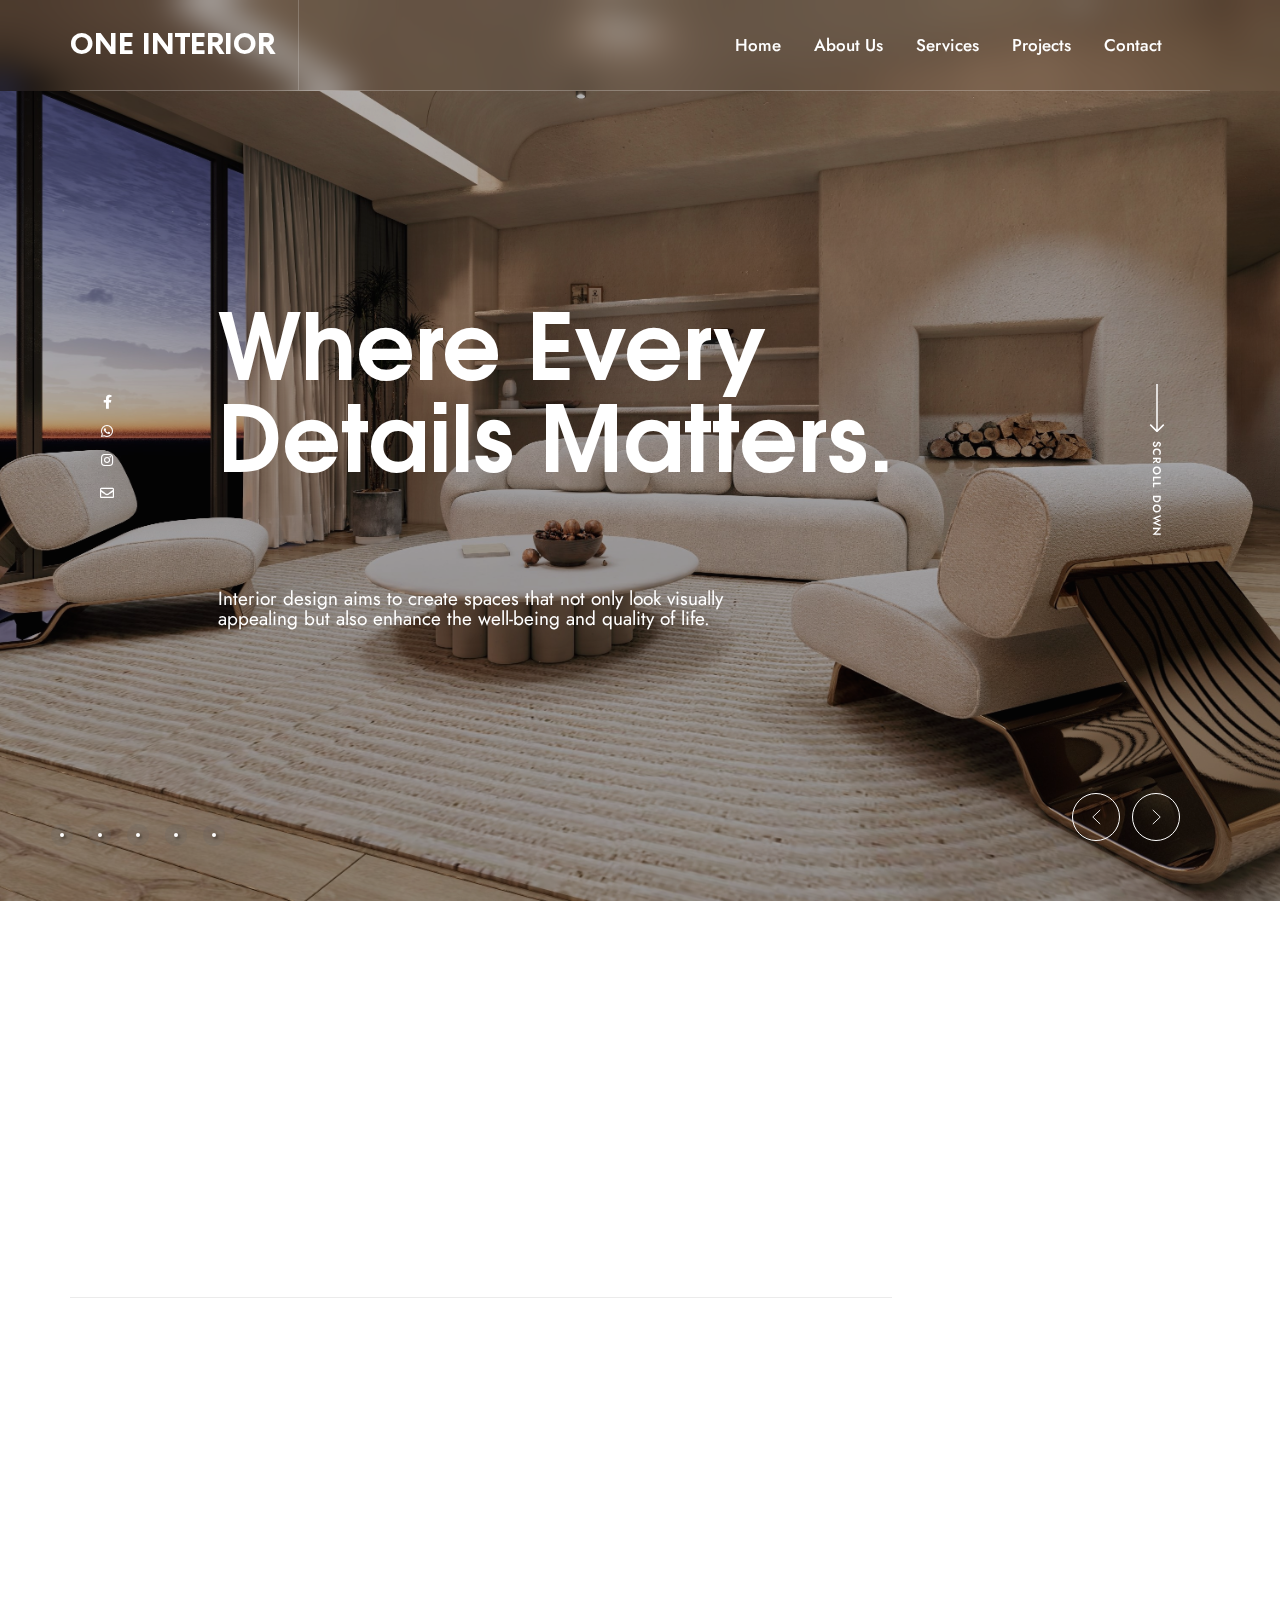
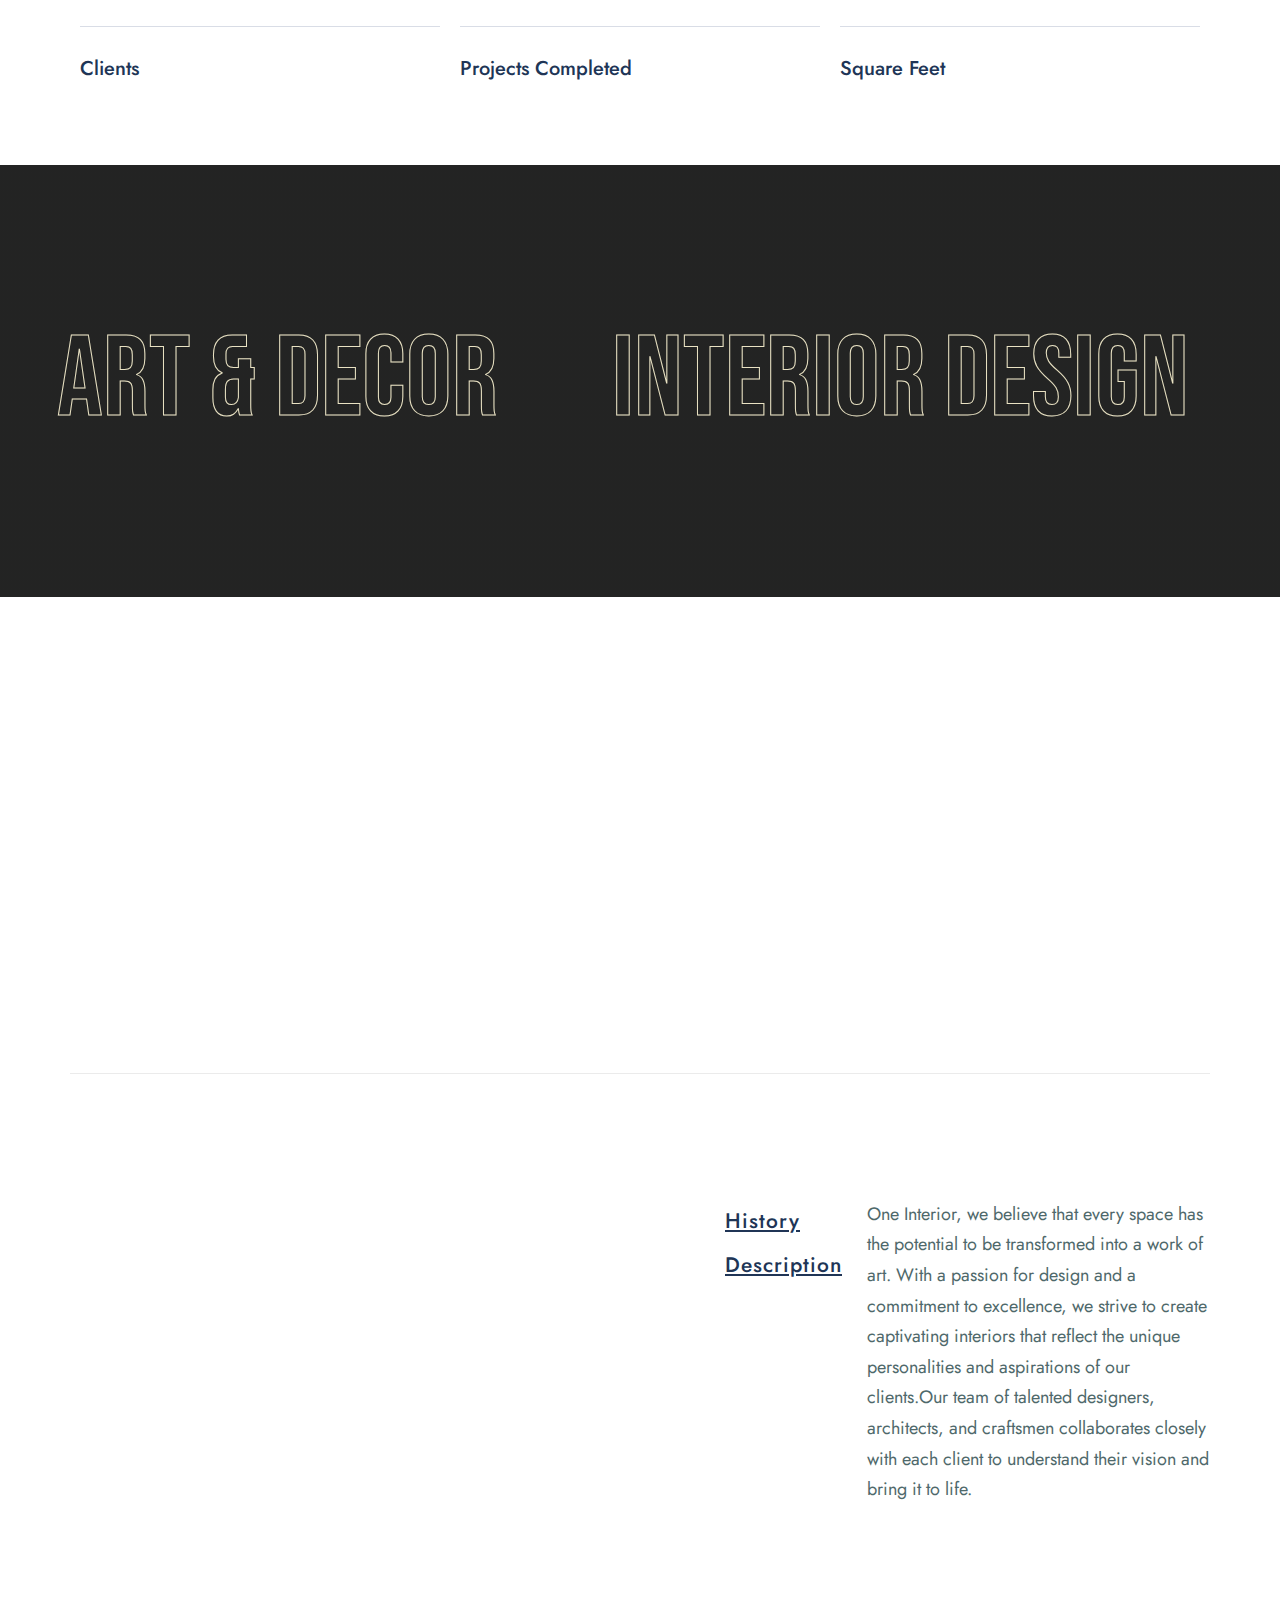
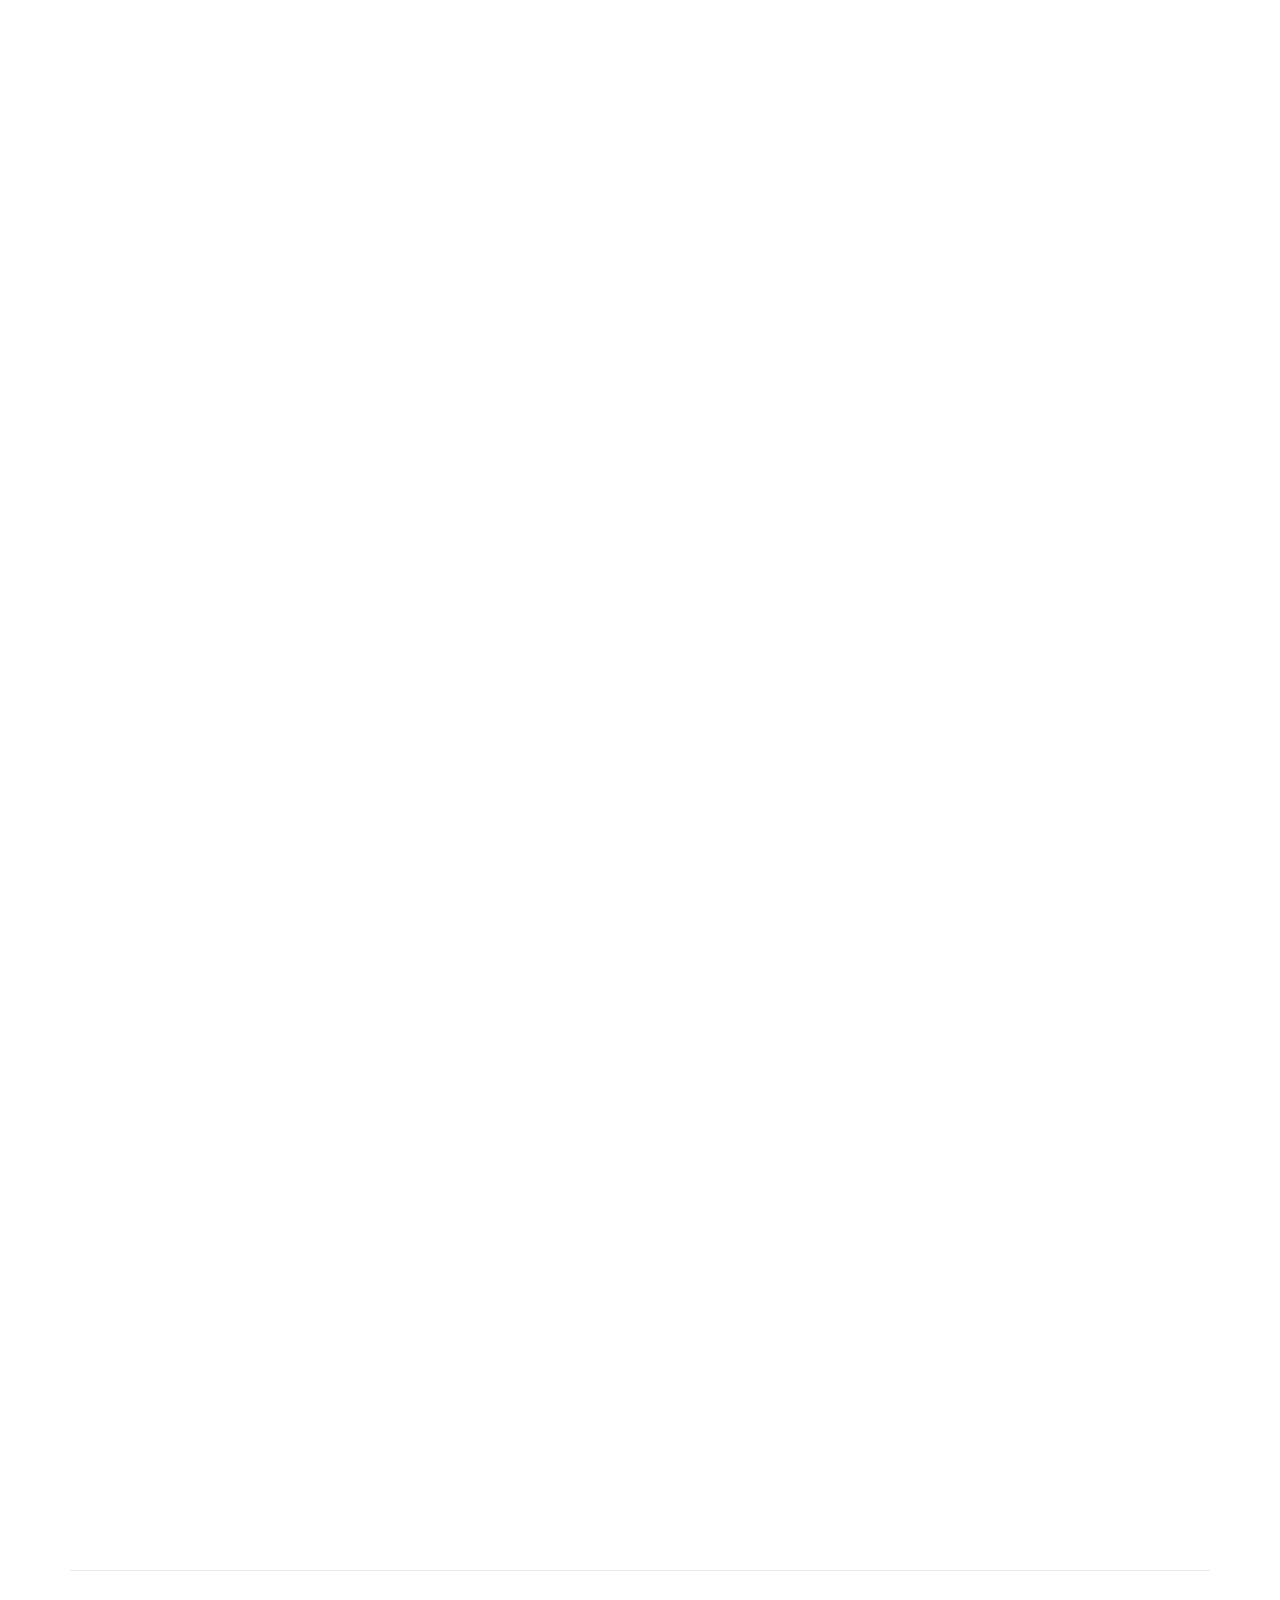
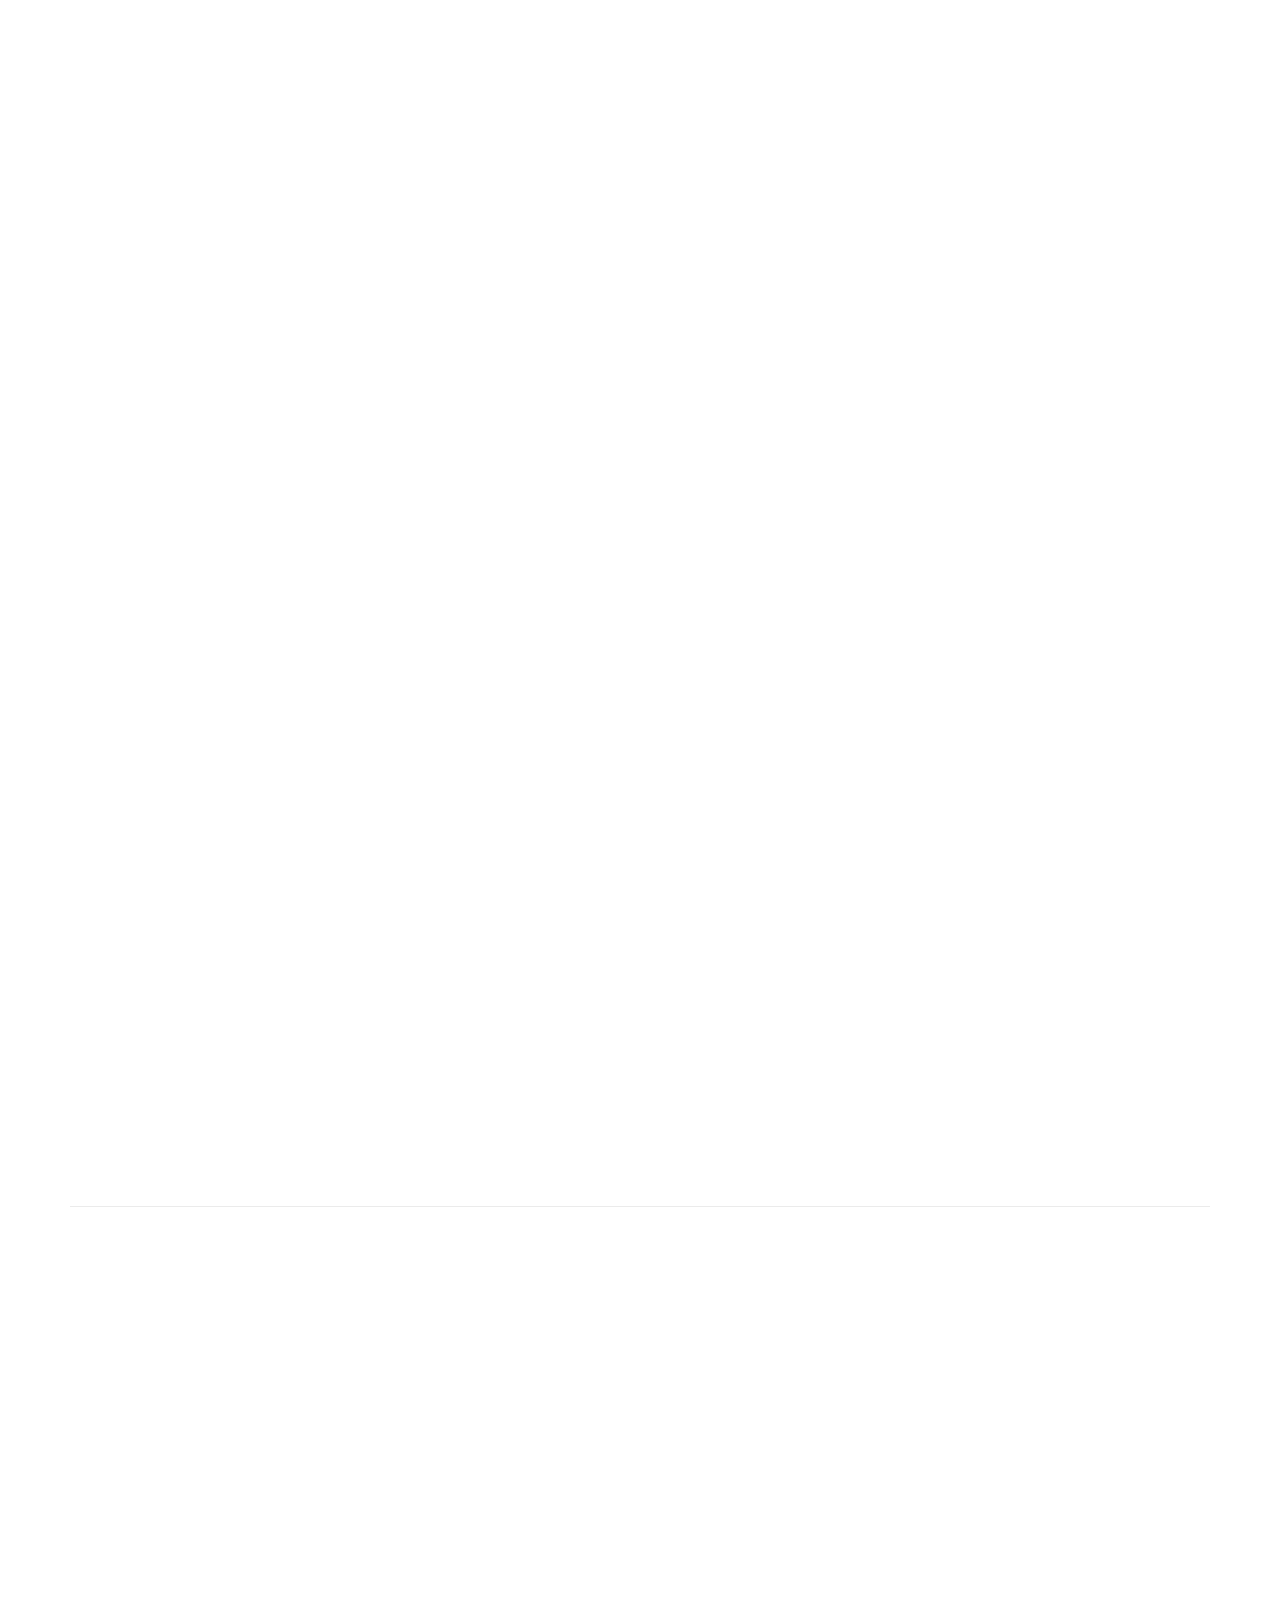
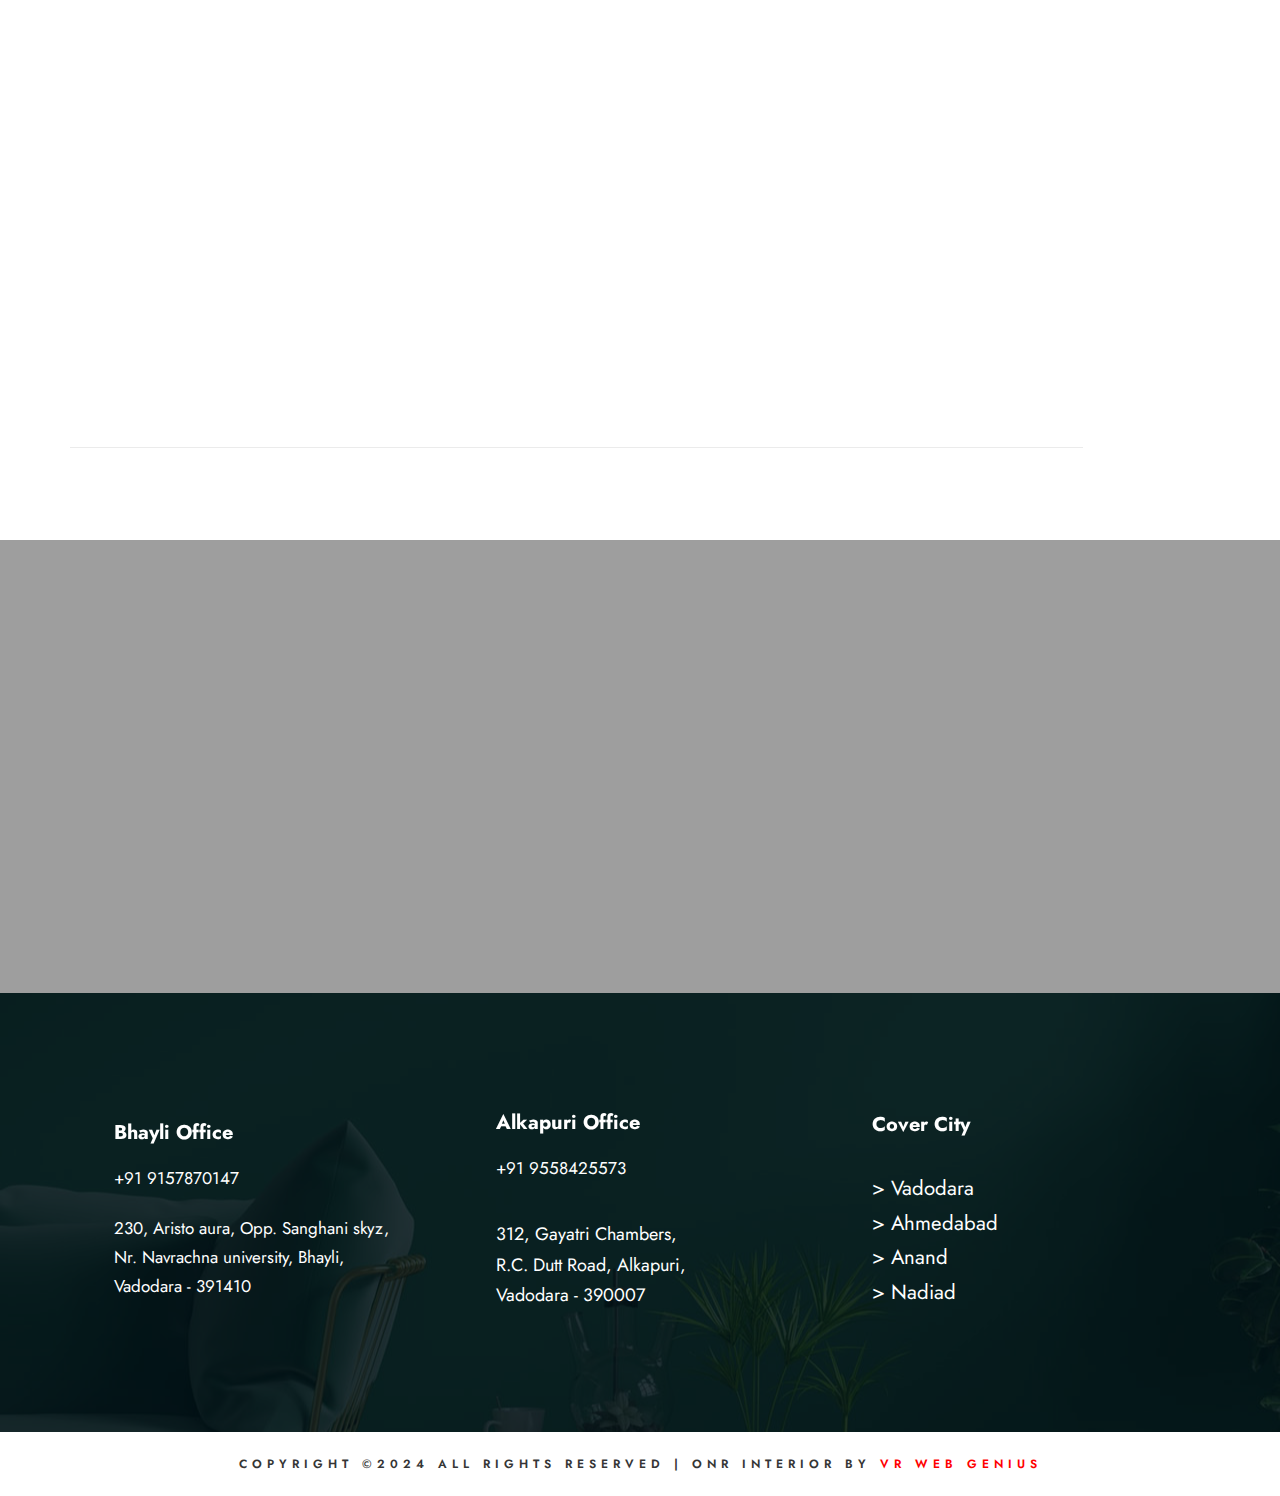
==== index.html @ 6ca8bf60 "add new file" ====
<!doctype html>
<html lang="en-US"
	class="no-featured-area is-header-small is-body-full-width is-single-post-title-default is-post-title-align-center is-post-media-fixed is-blog-text-align-left is-meta-with-icons is-header-light is-header-full-width is-header-parallax-no is-menu-sticky is-menu-smart-sticky is-menu-fixed-width is-menu-align-right is-menu-light is-submenu-light is-submenu-align-left is-menu-none-uppercase is-featured-area-fixed is-slider-buttons-center-margin is-slider-buttons-rounded is-slider-buttons-dark is-slider-title-default is-slider-parallax is-slider-title-none-uppercase is-slider-more-link-show is-slider-more-link-button-style is-slider-text-align-center is-slider-v-align-center is-slider-h-align-center is-link-box-title-default is-link-box-title-transform-none is-link-box-text-align-center is-link-box-v-align-center is-link-box-parallax is-intro-align-center is-intro-text-dark is-intro-parallax-no is-more-link-border-bottom-light is-about-author-minimal is-related-posts-parallax is-related-posts-overflow is-share-links-boxed is-tagcloud-minimal is-nav-single-rounded is-nav-single-no-animated is-comments-minimal is-comments-image-rounded is-comment-form-boxed is-comment-form-border is-sidebar-right is-sidebar-sticky is-sidebar-align-left is-widget-title-align-left is-widget-bottomline is-trending-posts-default is-footer-subscribe-light is-footer-widgets-align-left is-footer-full-width is-meta-uppercase is-site-title-uppercase is-top-bar-uppercase is-sub-menu-ani-fade-in-left is-menu-hover-solid is-menu-hover-overflow is-menu-hover-cut-left is-copyright-uppercase is-header-sticky-shadow-soft is-header-inline-borders is-header-inline-borders-light is-header-border-fixed is-header-bg-blur-more is-header-float is-header-transparent"
	data-title-ratio="0.5" data-link-box-title-ratio="0.5" data-generic-button-style="" data-header-bg-shape="">

<!-- Mirrored from themes.pixelwars.org/renovatio/demo-01/home-02/ by HTTrack Website Copier/3.x [XR&CO'2014], Fri, 26 Apr 2024 11:08:24 GMT -->
<!-- Added by HTTrack -->
<meta http-equiv="content-type" content="text/html;charset=UTF-8" /><!-- /Added by HTTrack -->

<head>
	<meta charset="UTF-8">
	<meta name="viewport" content="width=device-width, initial-scale=1">
	<link rel="profile" href="http://gmpg.org/xfn/11">
	<title>ONE INTERIOR</title>
	<meta name='robots' content='max-image-preview:large' />
	<link rel='dns-prefetch' href='http://fonts.googleapis.com/' />
	<link rel="alternate" type="application/rss+xml" title="Renovatio &raquo; Feed"
		href="https://themes.pixelwars.org/renovatio/demo-01/feed/" />
	<link rel="alternate" type="application/rss+xml" title="Renovatio &raquo; Comments Feed"
		href="https://themes.pixelwars.org/renovatio/demo-01/comments/feed/" />
	<script type="text/javascript">
		window._wpemojiSettings = { "baseUrl": "https:\/\/s.w.org\/images\/core\/emoji\/14.0.0\/72x72\/", "ext": ".png", "svgUrl": "https:\/\/s.w.org\/images\/core\/emoji\/14.0.0\/svg\/", "svgExt": ".svg", "source": { "concatemoji": "https:\/\/themes.pixelwars.org\/renovatio\/demo-01\/wp-includes\/js\/wp-emoji-release.min.js?ver=6.2.5" } };
		/*! This file is auto-generated */
		!function (e, a, t) { var n, r, o, i = a.createElement("canvas"), p = i.getContext && i.getContext("2d"); function s(e, t) { p.clearRect(0, 0, i.width, i.height), p.fillText(e, 0, 0); e = i.toDataURL(); return p.clearRect(0, 0, i.width, i.height), p.fillText(t, 0, 0), e === i.toDataURL() } function c(e) { var t = a.createElement("script"); t.src = e, t.defer = t.type = "text/javascript", a.getElementsByTagName("head")[0].appendChild(t) } for (o = Array("flag", "emoji"), t.supports = { everything: !0, everythingExceptFlag: !0 }, r = 0; r < o.length; r++)t.supports[o[r]] = function (e) { if (p && p.fillText) switch (p.textBaseline = "top", p.font = "600 32px Arial", e) { case "flag": return s("\ud83c\udff3\ufe0f\u200d\u26a7\ufe0f", "\ud83c\udff3\ufe0f\u200b\u26a7\ufe0f") ? !1 : !s("\ud83c\uddfa\ud83c\uddf3", "\ud83c\uddfa\u200b\ud83c\uddf3") && !s("\ud83c\udff4\udb40\udc67\udb40\udc62\udb40\udc65\udb40\udc6e\udb40\udc67\udb40\udc7f", "\ud83c\udff4\u200b\udb40\udc67\u200b\udb40\udc62\u200b\udb40\udc65\u200b\udb40\udc6e\u200b\udb40\udc67\u200b\udb40\udc7f"); case "emoji": return !s("\ud83e\udef1\ud83c\udffb\u200d\ud83e\udef2\ud83c\udfff", "\ud83e\udef1\ud83c\udffb\u200b\ud83e\udef2\ud83c\udfff") }return !1 }(o[r]), t.supports.everything = t.supports.everything && t.supports[o[r]], "flag" !== o[r] && (t.supports.everythingExceptFlag = t.supports.everythingExceptFlag && t.supports[o[r]]); t.supports.everythingExceptFlag = t.supports.everythingExceptFlag && !t.supports.flag, t.DOMReady = !1, t.readyCallback = function () { t.DOMReady = !0 }, t.supports.everything || (n = function () { t.readyCallback() }, a.addEventListener ? (a.addEventListener("DOMContentLoaded", n, !1), e.addEventListener("load", n, !1)) : (e.attachEvent("onload", n), a.attachEvent("onreadystatechange", function () { "complete" === a.readyState && t.readyCallback() })), (e = t.source || {}).concatemoji ? c(e.concatemoji) : e.wpemoji && e.twemoji && (c(e.twemoji), c(e.wpemoji))) }(window, document, window._wpemojiSettings);
	</script>
	<style type="text/css">
		img.wp-smiley,
		img.emoji {
			display: inline !important;
			border: none !important;
			box-shadow: none !important;
			height: 1em !important;
			width: 1em !important;
			margin: 0 0.07em !important;
			vertical-align: -0.1em !important;
			background: none !important;
			padding: 0 !important;
		}
	</style>
	<link rel='stylesheet' id='bdt-uikit-css'
		href='./wp-content/plugins/bdthemes-prime-slider-lite/assets/css/bdt-uikite7ad.css?ver=3.17.0' type='text/css'
		media='all' />
	<link rel='stylesheet' id='prime-slider-site-css'
		href='./wp-content/plugins/bdthemes-prime-slider-lite/assets/css/prime-slider-site3dab.css?ver=3.11.9'
		type='text/css' media='all' />
	<link rel='stylesheet' id='classic-theme-styles-css' href='./wp-includes/css/classic-themes.min3a9e.css?ver=6.2.5'
		type='text/css' media='all' />
	<style id='global-styles-inline-css' type='text/css'>
		body {
			--wp--preset--color--black: #000000;
			--wp--preset--color--cyan-bluish-gray: #abb8c3;
			--wp--preset--color--white: #ffffff;
			--wp--preset--color--pale-pink: #f78da7;
			--wp--preset--color--vivid-red: #cf2e2e;
			--wp--preset--color--luminous-vivid-orange: #ff6900;
			--wp--preset--color--luminous-vivid-amber: #fcb900;
			--wp--preset--color--light-green-cyan: #7bdcb5;
			--wp--preset--color--vivid-green-cyan: #00d084;
			--wp--preset--color--pale-cyan-blue: #8ed1fc;
			--wp--preset--color--vivid-cyan-blue: #0693e3;
			--wp--preset--color--vivid-purple: #9b51e0;
			--wp--preset--gradient--vivid-cyan-blue-to-vivid-purple: linear-gradient(135deg, rgba(6, 147, 227, 1) 0%, rgb(155, 81, 224) 100%);
			--wp--preset--gradient--light-green-cyan-to-vivid-green-cyan: linear-gradient(135deg, rgb(122, 220, 180) 0%, rgb(0, 208, 130) 100%);
			--wp--preset--gradient--luminous-vivid-amber-to-luminous-vivid-orange: linear-gradient(135deg, rgba(252, 185, 0, 1) 0%, rgba(255, 105, 0, 1) 100%);
			--wp--preset--gradient--luminous-vivid-orange-to-vivid-red: linear-gradient(135deg, rgba(255, 105, 0, 1) 0%, rgb(207, 46, 46) 100%);
			--wp--preset--gradient--very-light-gray-to-cyan-bluish-gray: linear-gradient(135deg, rgb(238, 238, 238) 0%, rgb(169, 184, 195) 100%);
			--wp--preset--gradient--cool-to-warm-spectrum: linear-gradient(135deg, rgb(74, 234, 220) 0%, rgb(151, 120, 209) 20%, rgb(207, 42, 186) 40%, rgb(238, 44, 130) 60%, rgb(251, 105, 98) 80%, rgb(254, 248, 76) 100%);
			--wp--preset--gradient--blush-light-purple: linear-gradient(135deg, rgb(255, 206, 236) 0%, rgb(152, 150, 240) 100%);
			--wp--preset--gradient--blush-bordeaux: linear-gradient(135deg, rgb(254, 205, 165) 0%, rgb(254, 45, 45) 50%, rgb(107, 0, 62) 100%);
			--wp--preset--gradient--luminous-dusk: linear-gradient(135deg, rgb(255, 203, 112) 0%, rgb(199, 81, 192) 50%, rgb(65, 88, 208) 100%);
			--wp--preset--gradient--pale-ocean: linear-gradient(135deg, rgb(255, 245, 203) 0%, rgb(182, 227, 212) 50%, rgb(51, 167, 181) 100%);
			--wp--preset--gradient--electric-grass: linear-gradient(135deg, rgb(202, 248, 128) 0%, rgb(113, 206, 126) 100%);
			--wp--preset--gradient--midnight: linear-gradient(135deg, rgb(2, 3, 129) 0%, rgb(40, 116, 252) 100%);
			--wp--preset--duotone--dark-grayscale: url('#wp-duotone-dark-grayscale');
			--wp--preset--duotone--grayscale: url('#wp-duotone-grayscale');
			--wp--preset--duotone--purple-yellow: url('#wp-duotone-purple-yellow');
			--wp--preset--duotone--blue-red: url('#wp-duotone-blue-red');
			--wp--preset--duotone--midnight: url('#wp-duotone-midnight');
			--wp--preset--duotone--magenta-yellow: url('#wp-duotone-magenta-yellow');
			--wp--preset--duotone--purple-green: url('#wp-duotone-purple-green');
			--wp--preset--duotone--blue-orange: url('#wp-duotone-blue-orange');
			--wp--preset--font-size--small: 13px;
			--wp--preset--font-size--medium: 20px;
			--wp--preset--font-size--large: 36px;
			--wp--preset--font-size--x-large: 42px;
			--wp--preset--spacing--20: 0.44rem;
			--wp--preset--spacing--30: 0.67rem;
			--wp--preset--spacing--40: 1rem;
			--wp--preset--spacing--50: 1.5rem;
			--wp--preset--spacing--60: 2.25rem;
			--wp--preset--spacing--70: 3.38rem;
			--wp--preset--spacing--80: 5.06rem;
			--wp--preset--shadow--natural: 6px 6px 9px rgba(0, 0, 0, 0.2);
			--wp--preset--shadow--deep: 12px 12px 50px rgba(0, 0, 0, 0.4);
			--wp--preset--shadow--sharp: 6px 6px 0px rgba(0, 0, 0, 0.2);
			--wp--preset--shadow--outlined: 6px 6px 0px -3px rgba(255, 255, 255, 1), 6px 6px rgba(0, 0, 0, 1);
			--wp--preset--shadow--crisp: 6px 6px 0px rgba(0, 0, 0, 1);
		}

		:where(.is-layout-flex) {
			gap: 0.5em;
		}

		body .is-layout-flow>.alignleft {
			float: left;
			margin-inline-start: 0;
			margin-inline-end: 2em;
		}

		body .is-layout-flow>.alignright {
			float: right;
			margin-inline-start: 2em;
			margin-inline-end: 0;
		}

		body .is-layout-flow>.aligncenter {
			margin-left: auto !important;
			margin-right: auto !important;
		}

		body .is-layout-constrained>.alignleft {
			float: left;
			margin-inline-start: 0;
			margin-inline-end: 2em;
		}

		body .is-layout-constrained>.alignright {
			float: right;
			margin-inline-start: 2em;
			margin-inline-end: 0;
		}

		body .is-layout-constrained>.aligncenter {
			margin-left: auto !important;
			margin-right: auto !important;
		}

		body .is-layout-constrained> :where(:not(.alignleft):not(.alignright):not(.alignfull)) {
			max-width: var(--wp--style--global--content-size);
			margin-left: auto !important;
			margin-right: auto !important;
		}

		body .is-layout-constrained>.alignwide {
			max-width: var(--wp--style--global--wide-size);
		}

		body .is-layout-flex {
			display: flex;
		}

		body .is-layout-flex {
			flex-wrap: wrap;
			align-items: center;
		}

		body .is-layout-flex>* {
			margin: 0;
		}

		:where(.wp-block-columns.is-layout-flex) {
			gap: 2em;
		}

		.has-black-color {
			color: var(--wp--preset--color--black) !important;
		}

		.has-cyan-bluish-gray-color {
			color: var(--wp--preset--color--cyan-bluish-gray) !important;
		}

		.has-white-color {
			color: var(--wp--preset--color--white) !important;
		}

		.has-pale-pink-color {
			color: var(--wp--preset--color--pale-pink) !important;
		}

		.has-vivid-red-color {
			color: var(--wp--preset--color--vivid-red) !important;
		}

		.has-luminous-vivid-orange-color {
			color: var(--wp--preset--color--luminous-vivid-orange) !important;
		}

		.has-luminous-vivid-amber-color {
			color: var(--wp--preset--color--luminous-vivid-amber) !important;
		}

		.has-light-green-cyan-color {
			color: var(--wp--preset--color--light-green-cyan) !important;
		}

		.has-vivid-green-cyan-color {
			color: var(--wp--preset--color--vivid-green-cyan) !important;
		}

		.has-pale-cyan-blue-color {
			color: var(--wp--preset--color--pale-cyan-blue) !important;
		}

		.has-vivid-cyan-blue-color {
			color: var(--wp--preset--color--vivid-cyan-blue) !important;
		}

		.has-vivid-purple-color {
			color: var(--wp--preset--color--vivid-purple) !important;
		}

		.has-black-background-color {
			background-color: var(--wp--preset--color--black) !important;
		}

		.has-cyan-bluish-gray-background-color {
			background-color: var(--wp--preset--color--cyan-bluish-gray) !important;
		}

		.has-white-background-color {
			background-color: var(--wp--preset--color--white) !important;
		}

		.has-pale-pink-background-color {
			background-color: var(--wp--preset--color--pale-pink) !important;
		}

		.has-vivid-red-background-color {
			background-color: var(--wp--preset--color--vivid-red) !important;
		}

		.has-luminous-vivid-orange-background-color {
			background-color: var(--wp--preset--color--luminous-vivid-orange) !important;
		}

		.has-luminous-vivid-amber-background-color {
			background-color: var(--wp--preset--color--luminous-vivid-amber) !important;
		}

		.has-light-green-cyan-background-color {
			background-color: var(--wp--preset--color--light-green-cyan) !important;
		}

		.has-vivid-green-cyan-background-color {
			background-color: var(--wp--preset--color--vivid-green-cyan) !important;
		}

		.has-pale-cyan-blue-background-color {
			background-color: var(--wp--preset--color--pale-cyan-blue) !important;
		}

		.has-vivid-cyan-blue-background-color {
			background-color: var(--wp--preset--color--vivid-cyan-blue) !important;
		}

		.has-vivid-purple-background-color {
			background-color: var(--wp--preset--color--vivid-purple) !important;
		}

		.has-black-border-color {
			border-color: var(--wp--preset--color--black) !important;
		}

		.has-cyan-bluish-gray-border-color {
			border-color: var(--wp--preset--color--cyan-bluish-gray) !important;
		}

		.has-white-border-color {
			border-color: var(--wp--preset--color--white) !important;
		}

		.has-pale-pink-border-color {
			border-color: var(--wp--preset--color--pale-pink) !important;
		}

		.has-vivid-red-border-color {
			border-color: var(--wp--preset--color--vivid-red) !important;
		}

		.has-luminous-vivid-orange-border-color {
			border-color: var(--wp--preset--color--luminous-vivid-orange) !important;
		}

		.has-luminous-vivid-amber-border-color {
			border-color: var(--wp--preset--color--luminous-vivid-amber) !important;
		}

		.has-light-green-cyan-border-color {
			border-color: var(--wp--preset--color--light-green-cyan) !important;
		}

		.has-vivid-green-cyan-border-color {
			border-color: var(--wp--preset--color--vivid-green-cyan) !important;
		}

		.has-pale-cyan-blue-border-color {
			border-color: var(--wp--preset--color--pale-cyan-blue) !important;
		}

		.has-vivid-cyan-blue-border-color {
			border-color: var(--wp--preset--color--vivid-cyan-blue) !important;
		}

		.has-vivid-purple-border-color {
			border-color: var(--wp--preset--color--vivid-purple) !important;
		}

		.has-vivid-cyan-blue-to-vivid-purple-gradient-background {
			background: var(--wp--preset--gradient--vivid-cyan-blue-to-vivid-purple) !important;
		}

		.has-light-green-cyan-to-vivid-green-cyan-gradient-background {
			background: var(--wp--preset--gradient--light-green-cyan-to-vivid-green-cyan) !important;
		}

		.has-luminous-vivid-amber-to-luminous-vivid-orange-gradient-background {
			background: var(--wp--preset--gradient--luminous-vivid-amber-to-luminous-vivid-orange) !important;
		}

		.has-luminous-vivid-orange-to-vivid-red-gradient-background {
			background: var(--wp--preset--gradient--luminous-vivid-orange-to-vivid-red) !important;
		}

		.has-very-light-gray-to-cyan-bluish-gray-gradient-background {
			background: var(--wp--preset--gradient--very-light-gray-to-cyan-bluish-gray) !important;
		}

		.has-cool-to-warm-spectrum-gradient-background {
			background: var(--wp--preset--gradient--cool-to-warm-spectrum) !important;
		}

		.has-blush-light-purple-gradient-background {
			background: var(--wp--preset--gradient--blush-light-purple) !important;
		}

		.has-blush-bordeaux-gradient-background {
			background: var(--wp--preset--gradient--blush-bordeaux) !important;
		}

		.has-luminous-dusk-gradient-background {
			background: var(--wp--preset--gradient--luminous-dusk) !important;
		}

		.has-pale-ocean-gradient-background {
			background: var(--wp--preset--gradient--pale-ocean) !important;
		}

		.has-electric-grass-gradient-background {
			background: var(--wp--preset--gradient--electric-grass) !important;
		}

		.has-midnight-gradient-background {
			background: var(--wp--preset--gradient--midnight) !important;
		}

		.has-small-font-size {
			font-size: var(--wp--preset--font-size--small) !important;
		}

		.has-medium-font-size {
			font-size: var(--wp--preset--font-size--medium) !important;
		}

		.has-large-font-size {
			font-size: var(--wp--preset--font-size--large) !important;
		}

		.has-x-large-font-size {
			font-size: var(--wp--preset--font-size--x-large) !important;
		}

		.wp-block-navigation a:where(:not(.wp-element-button)) {
			color: inherit;
		}

		:where(.wp-block-columns.is-layout-flex) {
			gap: 2em;
		}

		.wp-block-pullquote {
			font-size: 1.5em;
			line-height: 1.6;
		}
	</style>
	<link rel='stylesheet' id='fontello-css'
		href='./wp-content/plugins/pixelwars-core/themes/global/css/fonts/fontello/css/fontello.css' type='text/css'
		media='all' />
	<link rel='stylesheet' id='pixelwars-core-shortcodes-css'
		href='./wp-content/plugins/pixelwars-core/themes/global/css/shortcodes.css' type='text/css' media='all' />
	<link rel='stylesheet' id='qi-addons-for-elementor-grid-style-css'
		href='./wp-content/plugins/qi-addons-for-elementor/assets/css/grid.min3a9e.css?ver=6.2.5' type='text/css'
		media='all' />
	<link rel='stylesheet' id='qi-addons-for-elementor-helper-parts-style-css'
		href='./wp-content/plugins/qi-addons-for-elementor/assets/css/helper-parts.min3a9e.css?ver=6.2.5'
		type='text/css' media='all' />
	<link rel='stylesheet' id='qi-addons-for-elementor-style-css'
		href='./wp-content/plugins/qi-addons-for-elementor/assets/css/main.min3a9e.css?ver=6.2.5' type='text/css'
		media='all' />
	<link rel='stylesheet' id='renovatio-font-now-css'
		href='./wp-content/themes/renovatio/css/fonts/now/stylesheet3a9e.css?ver=6.2.5' type='text/css' media='all' />
	<link rel='stylesheet' id='renovatio-font-texgyreadventor-css'
		href='./wp-content/themes/renovatio/css/fonts/texgyreadventor/stylesheet3a9e.css?ver=6.2.5' type='text/css'
		media='all' />
	<link rel='stylesheet' id='renovatio-fonts-css'
		href='http://fonts.googleapis.com/css?family=Jost%3A100%2C100i%2C200%2C200i%2C300%2C300i%2C400%2C400i%2C500%2C500i%2C600%2C600i%2C700%2C700i%2C800%2C800i%2C900%2C900i&amp;ver=6.2.5'
		type='text/css' media='all' />
	<link rel='stylesheet' id='normalize-css' href='./wp-content/themes/renovatio/css/normalize3a9e.css?ver=6.2.5'
		type='text/css' media='all' />
	<link rel='stylesheet' id='bootstrap-css' href='./wp-content/themes/renovatio/css/bootstrap3a9e.css?ver=6.2.5'
		type='text/css' media='all' />
	<link rel='stylesheet' id='fluidbox-css' href='./wp-content/themes/renovatio/js/fluidbox/fluidbox3a9e.css?ver=6.2.5'
		type='text/css' media='all' />
	<link rel='stylesheet' id='magnific-popup-css'
		href='./wp-content/themes/renovatio/js/jquery.magnific-popup/magnific-popup3a9e.css?ver=6.2.5' type='text/css'
		media='all' />
	<link rel='stylesheet' id='owl-carousel-css'
		href='./wp-content/themes/renovatio/js/owl-carousel/owl.carousel3a9e.css?ver=6.2.5' type='text/css'
		media='all' />
	<link rel='stylesheet' id='renovatio-main-css' href='./wp-content/themes/renovatio/css/main3a9e.css?ver=6.2.5'
		type='text/css' media='all' />
	<link rel='stylesheet' id='renovatio-768-css' href='./wp-content/themes/renovatio/css/7683a9e.css?ver=6.2.5'
		type='text/css' media='all' />
	<link rel='stylesheet' id='renovatio-992-css' href='./wp-content/themes/renovatio/css/9923a9e.css?ver=6.2.5'
		type='text/css' media='all' />
	<link rel='stylesheet' id='renovatio-style-css' href='./wp-content/themes/renovatio/style3a9e.css?ver=6.2.5'
		type='text/css' media='all' />
	<style id='renovatio-style-inline-css' type='text/css'>
		.site-title {
			font-family: 'Now', sans-serif;
		}

		.nav-menu,
		.entry-meta,
		.owl-nav,
		label,
		.page-links,
		.navigation,
		.entry-title i,
		.site-info,
		.filters {
			font-family: 'Jost';
		}

		.widget-title {
			font-family: 'TeXGyreAdventor', sans-serif;
		}

		h1,
		.entry-title,
		.footer-subscribe h3,
		.widget_categories ul li,
		.widget_recent_entries ul li a,
		.widget_pages ul li,
		.widget_nav_menu ul li,
		.widget_archive ul li,
		.widget_most_recommended_posts ul li a,
		.widget_calendar table caption,
		.tptn_title,
		.nav-single a,
		.widget_recent_comments ul li,
		.widget_product_categories ul li,
		.widget_meta ul li,
		.widget_rss ul a.rsswidget {
			font-family: 'TeXGyreAdventor', sans-serif;
		}

		h2,
		h3,
		h4,
		h5,
		h6,
		blockquote,
		.tab-titles {
			font-family: 'Jost';
		}

		.slider-box .entry-title {
			font-family: 'Now', sans-serif;
		}

		body {
			font-family: 'Jost';
		}

		.link-box .entry-title {
			font-family: 'Now', sans-serif;
		}

		.button,
		button,
		html .elementor-button,
		html .ekit-wid-con .elementskit-btn,
		html .ekit-wid-con .ekit_creative_button,
		.more-link {
			font-family: 'Jost';
		}

		.top-bar {
			font-family: 'Jost';
		}

		@media screen and (min-width: 992px) {
			.site-header .site-title {
				font-size: 28px;
			}
		}

		@media screen and (min-width: 992px) {
			h1 {
				font-size: 94px;
			}
		}

		@media screen and (min-width: 992px) {
			html {
				font-size: 17px;
			}
		}

		@media screen and (max-width: 991px) {
			html {
				font-size: 16px;
			}
		}

		@media screen and (min-width: 992px) {
			.nav-menu>ul {
				font-size: 17px;
			}
		}

		@media screen and (min-width: 992px) {
			.blog-stream .entry-content {
				font-size: 16px;
			}
		}

		@media screen and (min-width: 992px) {
			.blog-stream.blog-small .entry-content {
				font-size: 15px;
			}
		}

		.widget-title {
			font-size: 13px;
		}

		@media screen and (min-width: 992px) {
			.nav-menu ul ul {
				font-size: 14px;
			}
		}

		.top-bar {
			font-size: 12px;
		}

		.site-footer .site-info {
			font-size: 12px;
		}

		.site-title {
			font-weight: 700;
		}

		h1,
		.entry-title,
		.footer-subscribe h3 {
			font-weight: 700;
		}

		h2,
		h3,
		h4,
		h5,
		h6,
		blockquote,
		.comment-meta .fn {
			font-weight: 500;
		}

		.slider-box .entry-title {
			font-weight: 700;
		}

		.widget-title {
			font-weight: 700;
		}

		@media screen and (min-width: 992px) {
			.nav-menu>ul {
				font-weight: 500;
			}
		}

		@media screen and (min-width: 992px) {
			.nav-menu ul ul {
				font-weight: 600;
			}
		}

		.link-box .entry-title {
			font-weight: 700;
		}

		.top-bar {
			font-weight: 500;
		}

		.site-footer .site-info {
			font-weight: 600;
		}

		.entry-meta {
			font-weight: 700;
		}

		@media screen and (min-width: 992px) {
			.nav-menu>ul {
				letter-spacing: 0px;
			}
		}

		@media screen and (min-width: 992px) {
			.nav-menu ul ul {
				letter-spacing: 0px;
			}
		}

		.widget-title {
			letter-spacing: 3px;
		}

		.site-footer .site-info {
			letter-spacing: 5px;
		}

		@media screen and (min-width: 992px) {
			html {
				line-height: 1.7;
			}
		}

		.header-wrap:after {
			bottom: -1px;
		}

		@media screen and (min-width: 992px) {
			.site-title img {
				max-height: 30px;
			}
		}

		.top-bar {
			line-height: 36px;
		}

		.layout-medium,
		.is-header-row .header-wrap-inner,
		.is-header-small .header-wrap-inner,
		.is-menu-bar.is-menu-fixed-bg .menu-wrap,
		.is-header-fixed-width .header-wrap,
		.is-header-fixed-width.is-menu-bar .site-navigation,
		.is-header-float-box:not(.is-header-float-box-menu) .site-header:not(.clone) .header-wrap,
		.is-header-float-box.is-menu-bar .site-header:not(.clone) .site-navigation:not(.clone),
		.is-body-boxed .site,
		.is-body-boxed .header-wrap,
		.is-body-boxed.is-menu-bar .site-navigation,
		.is-body-boxed:not(.is-menu-bar) .site-header,
		.is-middle-boxed .site-main,
		.intro-content,
		.is-footer-boxed .site-footer,
		.is-content-boxed .site-main .layout-fixed,
		.top-bar .top-bar-wrap,
		.is-top-bar-fixed .top-bar,
		.is-top-bar-fixed-bg .top-bar,
		.is-menu-bottom.is-menu-bottom-overflow .site-header:not(.clone) .site-navigation:not(.clone) .menu-wrap,
		.site-branding-wrap,
		.is-header-border-fixed .header-wrap:after,
		.is-header-border-fixed .menu-wrap:after,
		html .tutor-container,
		html .lp-content-area,
		html .learn-press-breadcrumb {
			max-width: 1140px;
			margin-left: auto;
			margin-right: auto;
		}

		.layout-fixed,
		.blog-list,
		.blog-regular,
		.is-content-boxed .single .site-content,
		.is-content-boxed .page .site-content {
			max-width: 800px;
		}

		@media screen and (min-width: 992px) {

			.is-header-small .header-wrap,
			.is-menu-bar .nav-menu>ul>li,
			.is-header-vertical .nav-menu>ul>li {
				line-height: 90px;
			}

			.is-header-small .site-branding {
				max-height: 90px;
			}

		}

		@media screen and (min-width: 992px) {

			.is-header-small.is-header-smaller .site-header.clone .header-wrap,
			.is-header-row.is-header-smaller .site-header.clone .nav-menu>ul>li,
			.is-menu-bar.is-header-smaller .site-navigation.clone .nav-menu>ul>li,
			.is-menu-bar.is-header-smaller .site-header.clone .site-navigation .nav-menu>ul>li {
				line-height: 65px;
			}

			.is-header-small.is-header-smaller .site-header.clone .site-branding {
				max-height: 65px;
			}

		}

		a {
			color: #4065d6;
		}

		a:hover {
			color: #4a64f7;
		}

		.header-wrap:after {
			opacity: 0.08;
		}

		@media screen and (min-width: 992px) {
			.nav-menu>ul>li.current-menu-item>a {
				color: #ffffff !important;
			}
		}

		@media screen and (min-width: 992px) {
			.nav-menu li.current-menu-item>a .link-text:before {
				background-color: #073842 !important;
				border-color: #073842 !important;
			}
		}

		@media screen and (min-width: 992px) {

			html .nav-menu>ul>li>a:hover,
			.nav-menu>ul>li.has-submenu:hover>a {
				color: #073842;
			}
		}

		@media screen and (min-width: 992px) {

			html.loaded .nav-menu ul li a .link-text:before,
			.nav-menu li.has-submenu:hover>a .link-text:before {
				background-color: #fceddb;
				border-color: #fceddb;
			}
		}

		h1,
		h2,
		h3,
		h4,
		h5,
		h6,
		blockquote,
		.tab-titles {
			color: #073842;
		}

		body {
			color: #4f696b;
		}

		body {
			background: #ffffff;
		}

		.site .footer-subscribe {
			background: #ebe6da;
		}

		.site-footer .site-info {
			color: #353535;
		}

		.top-bar,
		.top-bar select option {
			background-color: #495149;
		}

		.header-wrap:after {
			color: #222222;
		}

		.is-menu-bar .menu-wrap:after {
			color: #222222;
		}
	</style>
	<link rel='stylesheet' id='elementor-icons-css'
		href='./wp-content/plugins/elementor/assets/lib/eicons/css/elementor-icons.min7bb8.css?ver=5.25.0'
		type='text/css' media='all' />
	<link rel='stylesheet' id='elementor-frontend-css'
		href='./wp-content/plugins/elementor/assets/css/frontend-lite.minf3b2.css?ver=3.18.3' type='text/css'
		media='all' />
	<link rel='stylesheet' id='swiper-css'
		href='./wp-content/plugins/elementor/assets/lib/swiper/v8/css/swiper.min94a4.css?ver=8.4.5' type='text/css'
		media='all' />
	<link rel='stylesheet' id='elementor-post-6-css'
		href='./wp-content/uploads/sites/2/elementor/css/post-6de7a.css?ver=1703449832' type='text/css' media='all' />
	<link rel='stylesheet' id='elementor-post-2720-css'
		href='./wp-content/uploads/sites/2/elementor/css/post-2720f27f.css?ver=1703482203' type='text/css'
		media='all' />
	<link rel='stylesheet' id='google-fonts-1-css'
		href='https://fonts.googleapis.com/css?family=Roboto%3A100%2C100italic%2C200%2C200italic%2C300%2C300italic%2C400%2C400italic%2C500%2C500italic%2C600%2C600italic%2C700%2C700italic%2C800%2C800italic%2C900%2C900italic%7CRoboto+Slab%3A100%2C100italic%2C200%2C200italic%2C300%2C300italic%2C400%2C400italic%2C500%2C500italic%2C600%2C600italic%2C700%2C700italic%2C800%2C800italic%2C900%2C900italic%7CBebas+Neue%3A100%2C100italic%2C200%2C200italic%2C300%2C300italic%2C400%2C400italic%2C500%2C500italic%2C600%2C600italic%2C700%2C700italic%2C800%2C800italic%2C900%2C900italic&amp;display=swap&amp;ver=6.2.5'
		type='text/css' media='all' />
	<link rel='stylesheet' id='elementor-icons-shared-0-css'
		href='./wp-content/plugins/elementor/assets/lib/font-awesome/css/fontawesome.min52d5.css?ver=5.15.3'
		type='text/css' media='all' />
	<link rel='stylesheet' id='elementor-icons-fa-brands-css'
		href='./wp-content/plugins/elementor/assets/lib/font-awesome/css/brands.min52d5.css?ver=5.15.3' type='text/css'
		media='all' />
	<link rel='stylesheet' id='elementor-icons-fa-solid-css'
		href='./wp-content/plugins/elementor/assets/lib/font-awesome/css/solid.min52d5.css?ver=5.15.3' type='text/css'
		media='all' />
	<link rel='stylesheet' id='elementor-icons-fa-regular-css'
		href='./wp-content/plugins/elementor/assets/lib/font-awesome/css/regular.min52d5.css?ver=5.15.3' type='text/css'
		media='all' />
	<link rel="preconnect" href="https://fonts.gstatic.com/" crossorigin>
	<script type='text/javascript' src='./wp-includes/js/jquery/jquery.min5aed.js?ver=3.6.4'
		id='jquery-core-js'></script>
	<script type='text/javascript' src='./wp-includes/js/jquery/jquery-migrate.min6b00.js?ver=3.4.0'
		id='jquery-migrate-js'></script>
	<link rel="https://api.w.org/" href="https://themes.pixelwars.org/renovatio/demo-01/wp-json/" />
	<link rel="alternate" type="application/json"
		href="https://themes.pixelwars.org/renovatio/demo-01/wp-json/wp/v2/pages/2720" />
	<link rel="EditURI" type="application/rsd+xml" title="RSD"
		href="https://themes.pixelwars.org/renovatio/demo-01/xmlrpc.php?rsd" />
	<link rel="wlwmanifest" type="application/wlwmanifest+xml"
		href="https://themes.pixelwars.org/renovatio/demo-01/wp-includes/wlwmanifest.xml" />
	<meta name="generator" content="WordPress 6.2.5" />
	<link rel="canonical" href="index.html" />
	<link rel='shortlink' href='https://themes.pixelwars.org/renovatio/demo-01/?p=2720' />
	<link rel="alternate" type="application/json+oembed"
		href="https://themes.pixelwars.org/renovatio/demo-01/wp-json/oembed/1.0/embed?url=https%3A%2F%2Fthemes.pixelwars.org%2Frenovatio%2Fdemo-01%2Fhome-02%2F" />
	<link rel="alternate" type="text/xml+oembed"
		href="https://themes.pixelwars.org/renovatio/demo-01/wp-json/oembed/1.0/embed?url=https%3A%2F%2Fthemes.pixelwars.org%2Frenovatio%2Fdemo-01%2Fhome-02%2F&amp;format=xml" />
	<meta name="generator"
		content="Elementor 3.18.3; features: e_dom_optimization, e_optimized_assets_loading, e_optimized_css_loading, additional_custom_breakpoints, block_editor_assets_optimize, e_image_loading_optimization; settings: css_print_method-external, google_font-enabled, font_display-swap">
	<style id="wpforms-css-vars-root">
		:root {
			--wpforms-field-border-radius: 3px;
			--wpforms-field-background-color: #ffffff;
			--wpforms-field-border-color: rgba(0, 0, 0, 0.25);
			--wpforms-field-text-color: rgba(0, 0, 0, 0.7);
			--wpforms-label-color: rgba(0, 0, 0, 0.85);
			--wpforms-label-sublabel-color: rgba(0, 0, 0, 0.55);
			--wpforms-label-error-color: #d63637;
			--wpforms-button-border-radius: 3px;
			--wpforms-button-background-color: #066aab;
			--wpforms-button-text-color: #ffffff;
			--wpforms-field-size-input-height: 43px;
			--wpforms-field-size-input-spacing: 15px;
			--wpforms-field-size-font-size: 16px;
			--wpforms-field-size-line-height: 19px;
			--wpforms-field-size-padding-h: 14px;
			--wpforms-field-size-checkbox-size: 16px;
			--wpforms-field-size-sublabel-spacing: 5px;
			--wpforms-field-size-icon-size: 1;
			--wpforms-label-size-font-size: 16px;
			--wpforms-label-size-line-height: 19px;
			--wpforms-label-size-sublabel-font-size: 14px;
			--wpforms-label-size-sublabel-line-height: 17px;
			--wpforms-button-size-font-size: 17px;
			--wpforms-button-size-height: 41px;
			--wpforms-button-size-padding-h: 15px;
			--wpforms-button-size-margin-top: 10px;

		}
	</style>
	<link rel="stylesheet" href="https://use.fontawesome.com/releases/v5.15.1/css/all.css">
</head>

<body
	class="page-template page-template-elementor_header_footer page page-id-2720 qodef-qi--no-touch qi-addons-for-elementor-1.6.6 elementor-default elementor-template-full-width elementor-kit-6 elementor-page elementor-page-2720">
	<svg xmlns="http://www.w3.org/2000/svg" viewBox="0 0 0 0" width="0" height="0" focusable="false" role="none"
		style="visibility: hidden; position: absolute; left: -9999px; overflow: hidden;">
		<defs>
			<filter id="wp-duotone-dark-grayscale">
				<feColorMatrix color-interpolation-filters="sRGB" type="matrix"
					values=" .299 .587 .114 0 0 .299 .587 .114 0 0 .299 .587 .114 0 0 .299 .587 .114 0 0 " />
				<feComponentTransfer color-interpolation-filters="sRGB">
					<feFuncR type="table" tableValues="0 0.49803921568627" />
					<feFuncG type="table" tableValues="0 0.49803921568627" />
					<feFuncB type="table" tableValues="0 0.49803921568627" />
					<feFuncA type="table" tableValues="1 1" />
				</feComponentTransfer>
				<feComposite in2="SourceGraphic" operator="in" />
			</filter>
		</defs>
	</svg><svg xmlns="http://www.w3.org/2000/svg" viewBox="0 0 0 0" width="0" height="0" focusable="false" role="none"
		style="visibility: hidden; position: absolute; left: -9999px; overflow: hidden;">
		<defs>
			<filter id="wp-duotone-grayscale">
				<feColorMatrix color-interpolation-filters="sRGB" type="matrix"
					values=" .299 .587 .114 0 0 .299 .587 .114 0 0 .299 .587 .114 0 0 .299 .587 .114 0 0 " />
				<feComponentTransfer color-interpolation-filters="sRGB">
					<feFuncR type="table" tableValues="0 1" />
					<feFuncG type="table" tableValues="0 1" />
					<feFuncB type="table" tableValues="0 1" />
					<feFuncA type="table" tableValues="1 1" />
				</feComponentTransfer>
				<feComposite in2="SourceGraphic" operator="in" />
			</filter>
		</defs>
	</svg><svg xmlns="http://www.w3.org/2000/svg" viewBox="0 0 0 0" width="0" height="0" focusable="false" role="none"
		style="visibility: hidden; position: absolute; left: -9999px; overflow: hidden;">
		<defs>
			<filter id="wp-duotone-purple-yellow">
				<feColorMatrix color-interpolation-filters="sRGB" type="matrix"
					values=" .299 .587 .114 0 0 .299 .587 .114 0 0 .299 .587 .114 0 0 .299 .587 .114 0 0 " />
				<feComponentTransfer color-interpolation-filters="sRGB">
					<feFuncR type="table" tableValues="0.54901960784314 0.98823529411765" />
					<feFuncG type="table" tableValues="0 1" />
					<feFuncB type="table" tableValues="0.71764705882353 0.25490196078431" />
					<feFuncA type="table" tableValues="1 1" />
				</feComponentTransfer>
				<feComposite in2="SourceGraphic" operator="in" />
			</filter>
		</defs>
	</svg><svg xmlns="http://www.w3.org/2000/svg" viewBox="0 0 0 0" width="0" height="0" focusable="false" role="none"
		style="visibility: hidden; position: absolute; left: -9999px; overflow: hidden;">
		<defs>
			<filter id="wp-duotone-blue-red">
				<feColorMatrix color-interpolation-filters="sRGB" type="matrix"
					values=" .299 .587 .114 0 0 .299 .587 .114 0 0 .299 .587 .114 0 0 .299 .587 .114 0 0 " />
				<feComponentTransfer color-interpolation-filters="sRGB">
					<feFuncR type="table" tableValues="0 1" />
					<feFuncG type="table" tableValues="0 0.27843137254902" />
					<feFuncB type="table" tableValues="0.5921568627451 0.27843137254902" />
					<feFuncA type="table" tableValues="1 1" />
				</feComponentTransfer>
				<feComposite in2="SourceGraphic" operator="in" />
			</filter>
		</defs>
	</svg><svg xmlns="http://www.w3.org/2000/svg" viewBox="0 0 0 0" width="0" height="0" focusable="false" role="none"
		style="visibility: hidden; position: absolute; left: -9999px; overflow: hidden;">
		<defs>
			<filter id="wp-duotone-midnight">
				<feColorMatrix color-interpolation-filters="sRGB" type="matrix"
					values=" .299 .587 .114 0 0 .299 .587 .114 0 0 .299 .587 .114 0 0 .299 .587 .114 0 0 " />
				<feComponentTransfer color-interpolation-filters="sRGB">
					<feFuncR type="table" tableValues="0 0" />
					<feFuncG type="table" tableValues="0 0.64705882352941" />
					<feFuncB type="table" tableValues="0 1" />
					<feFuncA type="table" tableValues="1 1" />
				</feComponentTransfer>
				<feComposite in2="SourceGraphic" operator="in" />
			</filter>
		</defs>
	</svg><svg xmlns="http://www.w3.org/2000/svg" viewBox="0 0 0 0" width="0" height="0" focusable="false" role="none"
		style="visibility: hidden; position: absolute; left: -9999px; overflow: hidden;">
		<defs>
			<filter id="wp-duotone-magenta-yellow">
				<feColorMatrix color-interpolation-filters="sRGB" type="matrix"
					values=" .299 .587 .114 0 0 .299 .587 .114 0 0 .299 .587 .114 0 0 .299 .587 .114 0 0 " />
				<feComponentTransfer color-interpolation-filters="sRGB">
					<feFuncR type="table" tableValues="0.78039215686275 1" />
					<feFuncG type="table" tableValues="0 0.94901960784314" />
					<feFuncB type="table" tableValues="0.35294117647059 0.47058823529412" />
					<feFuncA type="table" tableValues="1 1" />
				</feComponentTransfer>
				<feComposite in2="SourceGraphic" operator="in" />
			</filter>
		</defs>
	</svg><svg xmlns="http://www.w3.org/2000/svg" viewBox="0 0 0 0" width="0" height="0" focusable="false" role="none"
		style="visibility: hidden; position: absolute; left: -9999px; overflow: hidden;">
		<defs>
			<filter id="wp-duotone-purple-green">
				<feColorMatrix color-interpolation-filters="sRGB" type="matrix"
					values=" .299 .587 .114 0 0 .299 .587 .114 0 0 .299 .587 .114 0 0 .299 .587 .114 0 0 " />
				<feComponentTransfer color-interpolation-filters="sRGB">
					<feFuncR type="table" tableValues="0.65098039215686 0.40392156862745" />
					<feFuncG type="table" tableValues="0 1" />
					<feFuncB type="table" tableValues="0.44705882352941 0.4" />
					<feFuncA type="table" tableValues="1 1" />
				</feComponentTransfer>
				<feComposite in2="SourceGraphic" operator="in" />
			</filter>
		</defs>
	</svg><svg xmlns="http://www.w3.org/2000/svg" viewBox="0 0 0 0" width="0" height="0" focusable="false" role="none"
		style="visibility: hidden; position: absolute; left: -9999px; overflow: hidden;">
		<defs>
			<filter id="wp-duotone-blue-orange">
				<feColorMatrix color-interpolation-filters="sRGB" type="matrix"
					values=" .299 .587 .114 0 0 .299 .587 .114 0 0 .299 .587 .114 0 0 .299 .587 .114 0 0 " />
				<feComponentTransfer color-interpolation-filters="sRGB">
					<feFuncR type="table" tableValues="0.098039215686275 1" />
					<feFuncG type="table" tableValues="0 0.66274509803922" />
					<feFuncB type="table" tableValues="0.84705882352941 0.41960784313725" />
					<feFuncA type="table" tableValues="1 1" />
				</feComponentTransfer>
				<feComposite in2="SourceGraphic" operator="in" />
			</filter>
		</defs>
	</svg>
	<div id="page" class="hfeed site">
		<header id="masthead" class="site-header" role="banner">
			<div class="header-wrap" data-parallax-video="">
				<div class="header-wrap-inner">
					<div class="site-branding">
						<div class="site-branding-wrap">
							<div class="site-branding-left">
							</div> <!-- .site-branding-left -->

							<div class="site-branding-center">
								<h1 class="site-title">
									<a href="./index.html" rel="home">
										<span class="screen-reader-text">
											ONE INTERIOR </span>
										<span class="site-title-text">
											ONE INTERIOR </span>
									</a>
								</h1> <!-- .site-title -->
								<p class="site-description">
									interior design </p> <!-- .site-description -->
							</div> <!-- .site-branding-center -->
							<div class="site-branding-right">
							</div> <!-- .site-branding-right -->
						</div> <!-- .site-branding-wrap -->
					</div> <!-- .site-branding -->

					<nav id="site-navigation" class="main-navigation site-navigation" role="navigation">
						<div class="menu-wrap">
							<div class="layout-medium">
								<a class="menu-toggle">
									<span class="lines"></span>
								</a> <!-- .menu-toggle -->
								<div class="nav-menu">
									<ul id="menu-renovatio-menu" class="">
										<li id="menu-item-8583"
											class="menu-item menu-item-type-post_type menu-item-object-page menu-item-home menu-item-8583">
											<a href="./index.html">Home</a></li>
										<li id="menu-item-8584"
											class="menu-item menu-item-type-post_type menu-item-object-page menu-item-8584">
											<a href="./about.html">About Us</a></li>
										<li id="menu-item-8586"
											class="menu-item menu-item-type-post_type menu-item-object-page menu-item-8586">
											<a href="./services.html">Services</a></li>
										<li id="menu-item-8587"
											class="menu-item menu-item-type-post_type menu-item-object-page menu-item-8587">
											<a href="./project.html">Projects</a></li>
										<!-- <li id="menu-item-8588"
											class="menu-item menu-item-type-post_type menu-item-object-page menu-item-8588">
											<a href="./news.html">News</a></li> -->
										<li id="menu-item-8585"
											class="menu-item menu-item-type-post_type menu-item-object-page menu-item-8585">
											<a href="./contact.html">Contact</a></li>
										</ul>
									</div>
										<!-- <a class="search-toggle toggle-link"></a>  -->

										<!-- <div class="search-container">
											<div class="search-box">
												<form class="search-form" method="get"
													action="https://themes.pixelwars.org/renovatio/demo-01/">
													<label>
														<span>
															Search for </span>
														<input type="search" id="search-field" name="s"
															placeholder="type and hit enter">
													</label>
													<input type="submit" class="search-submit" value="Search">
												</form> 
											</div> 
										</div>  -->
								</div> <!-- .layout-medium -->
							</div> <!-- .menu-wrap -->
					</nav> <!-- #site-navigation .main-navigation .site-navigation -->
				</div> <!-- .header-wrap-inner -->
			</div> <!-- .header-wrap -->
		</header> <!-- #masthead .site-header -->
		<div data-elementor-type="wp-page" data-elementor-id="2720" class="elementor elementor-2720">
			<section
				class="elementor-section elementor-top-section elementor-element elementor-element-65c5d5a2 elementor-section-full_width elementor-section-height-min-height elementor-section-items-top elementor-section-content-top elementor-section-stretched elementor-section-height-default"
				data-id="65c5d5a2" data-element_type="section"
				data-settings="{&quot;background_background&quot;:&quot;classic&quot;,&quot;stretch_section&quot;:&quot;section-stretched&quot;}">
				<div class="elementor-background-overlay"></div>
				<div class="elementor-container elementor-column-gap-default">
					<div class="elementor-column elementor-col-100 elementor-top-column elementor-element elementor-element-7ce4f524"
						data-id="7ce4f524" data-element_type="column">
						<div class="elementor-widget-wrap elementor-element-populated">
							<div class="elementor-element elementor-element-6bec01da animated-slow elementor-widget-tablet__width-inherit full elementor-invisible elementor-widget elementor-widget-prime-slider-general"
								data-id="6bec01da" data-element_type="widget"
								data-settings="{&quot;_animation&quot;:&quot;fadeIn&quot;}"
								data-widget_type="prime-slider-general.default">
								<div class="elementor-widget-container">
									<div class="bdt-prime-slider">
										<div class="bdt-prime-slider-skin-general">
											<div class="bdt-position-relative bdt-visible-toggle"
												bdt-slideshow="{&quot;animation&quot;:&quot;fade&quot;,&quot;ratio&quot;:&quot;32:17&quot;,&quot;min-height&quot;:&quot;630&quot;,&quot;autoplay&quot;:true,&quot;autoplay-interval&quot;:&quot;6000&quot;,&quot;pause-on-hover&quot;:false,&quot;draggable&quot;:true,&quot;velocity&quot;:1,&quot;finite&quot;:false}"
												data-settings="{&quot;id&quot;:&quot;#bdt-6bec01da&quot;,&quot;animation_status&quot;:&quot;no&quot;}"
												id="bdt-6bec01da">
												<ul class="bdt-slideshow-items">

													<li
														class="bdt-slideshow-item bdt-flex bdt-flex-middle bdt-flex-center elementor-repeater-item-9f9a850">
														<div
															class="bdt-position-cover bdt-animation-kenburns bdt-transform-origin-center-left">


															<div class="bdt-ps-slide-img"
																style="background-image: url('./asset/images/1.jpg')">
															</div>


														</div>

														<div class="bdt-overlay-default bdt-position-cover"></div>

														<div class="bdt-position-z-index bdt-position-large">
															<div class="bdt-prime-slider-wrapper">
																<div class="bdt-prime-slider-content">
																	<div class="bdt-prime-slider-desc">


																		<div data-reveal="reveal-active"
																			class="bdt-main-title"
																			data-bdt-slideshow-parallax="x: 100,0,-20; opacity: 1,1,0">
																			<h1 class="bdt-title-tag">
																				Where Every Details Matters. </h1>
																		</div>


																		<div
																			data-bdt-slideshow-parallax="x: 150,0,-30; opacity: 1,1,0">
																			<div class="bdt-btn-wrapper">

																			</div>
																		</div>
																	</div>

																	<div data-reveal="reveal-active"
																		class="bdt-slider-excerpt"
																		data-bdt-slideshow-parallax="y: 50,0,-10; opacity: 1,1,0">
																		<p>Interior design aims to create spaces that
																			not only look visually appealing but also
																			enhance the well-being and quality of life.
																		</p>
																	</div>

																</div>
															</div>
														</div>
													</li>


													<li
														class="bdt-slideshow-item bdt-flex bdt-flex-middle bdt-flex-center elementor-repeater-item-fd40857">
														<div
															class="bdt-position-cover bdt-animation-kenburns bdt-transform-origin-center-left">


															<div class="bdt-ps-slide-img"
																style="background-image: url('./asset/images/2.jpg')">
															</div>


														</div>

														<div class="bdt-overlay-default bdt-position-cover"></div>

														<div class="bdt-position-z-index bdt-position-large">
															<div class="bdt-prime-slider-wrapper">
																<div
																	class="bdt-prime-slider-content bdt-prime-slider-content">
																	<div class="bdt-prime-slider-desc">


																		<div data-reveal="reveal-active"
																			class="bdt-main-title"
																			data-bdt-slideshow-parallax="x: 100,0,-20; opacity: 1,1,0">
																			<h1 class="bdt-title-tag">
																				Where Style Meets Comfort </h1>
																		</div>


																		<div
																			data-bdt-slideshow-parallax="x: 150,0,-30; opacity: 1,1,0">
																			<div class="bdt-btn-wrapper">

																			</div>
																		</div>
																	</div>

																	<div data-reveal="reveal-active"
																		class="bdt-slider-excerpt"
																		data-bdt-slideshow-parallax="y: 50,0,-10; opacity: 1,1,0">
																		<p>Interior design encompasses various aspects,
																			including selecting and arranging furniture,
																			choosing color schemes.</p>
																	</div>

																</div>
															</div>
														</div>
													</li>


													<li
														class="bdt-slideshow-item bdt-flex bdt-flex-middle bdt-flex-center elementor-repeater-item-962bc79">
														<div
															class="bdt-position-cover bdt-animation-kenburns bdt-transform-origin-center-left">


															<div class="bdt-ps-slide-img"
																style="background-image: url('./asset/images/3.jpg')">
															</div>


														</div>

														<div class="bdt-overlay-default bdt-position-cover"></div>

														<div class="bdt-position-z-index bdt-position-large">
															<div class="bdt-prime-slider-wrapper">
																<div
																	class="bdt-prime-slider-content bdt-prime-slider-content bdt-prime-slider-content">
																	<div class="bdt-prime-slider-desc">


																		<div data-reveal="reveal-active"
																			class="bdt-main-title"
																			data-bdt-slideshow-parallax="x: 100,0,-20; opacity: 1,1,0">
																			<h1 class="bdt-title-tag">
																				Discover the Art of Living </h1>
																		</div>


																		<div
																			data-bdt-slideshow-parallax="x: 150,0,-30; opacity: 1,1,0">
																			<div class="bdt-btn-wrapper">

																			</div>
																		</div>
																	</div>

																	<div data-reveal="reveal-active"
																		class="bdt-slider-excerpt"
																		data-bdt-slideshow-parallax="y: 50,0,-10; opacity: 1,1,0">
																		<p>Creating spaces that reflect personal style, foster comfort, and promote well-being.
																		</p>
																	</div>

																</div>
															</div>
														</div>
													</li>


													<li
														class="bdt-slideshow-item bdt-flex bdt-flex-middle bdt-flex-center elementor-repeater-item-36a678d">
														<div
															class="bdt-position-cover bdt-animation-kenburns bdt-transform-origin-center-left">


															<div class="bdt-ps-slide-img"
																style="background-image: url('./asset/images/4.jpg')">
															</div>


														</div>

														<div class="bdt-overlay-default bdt-position-cover"></div>

														<div class="bdt-position-z-index bdt-position-large">
															<div class="bdt-prime-slider-wrapper">
																<div
																	class="bdt-prime-slider-content bdt-prime-slider-content bdt-prime-slider-content bdt-prime-slider-content">
																	<div class="bdt-prime-slider-desc">


																		<div data-reveal="reveal-active"
																			class="bdt-main-title"
																			data-bdt-slideshow-parallax="x: 100,0,-20; opacity: 1,1,0">
																			<h1 class="bdt-title-tag">
																				Your Space, Your Signature Style </h1>
																		</div>


																		<div
																			data-bdt-slideshow-parallax="x: 150,0,-30; opacity: 1,1,0">
																			<div class="bdt-btn-wrapper">

																			</div>
																		</div>
																	</div>

																	<div data-reveal="reveal-active"
																		class="bdt-slider-excerpt"
																		data-bdt-slideshow-parallax="y: 50,0,-10; opacity: 1,1,0">
																		<p>Interior design is the art and science of
																			enhancing the interior spaces of buildings
																			to achieve a more functional.</p>
																	</div>

																</div>
															</div>
														</div>
													</li>


													<li
														class="bdt-slideshow-item bdt-flex bdt-flex-middle bdt-flex-center elementor-repeater-item-dfc9e3b">
														<div
															class="bdt-position-cover bdt-animation-kenburns bdt-transform-origin-center-left">


															<div class="bdt-ps-slide-img"
																style="background-image: url('./asset/images/5.jpg')">
															</div>


														</div>

														<div class="bdt-overlay-default bdt-position-cover"></div>

														<div class="bdt-position-z-index bdt-position-large">
															<div class="bdt-prime-slider-wrapper">
																<div
																	class="bdt-prime-slider-content bdt-prime-slider-content bdt-prime-slider-content bdt-prime-slider-content bdt-prime-slider-content">
																	<div class="bdt-prime-slider-desc">


																		<div data-reveal="reveal-active"
																			class="bdt-main-title"
																			data-bdt-slideshow-parallax="x: 100,0,-20; opacity: 1,1,0">
																			<h1 class="bdt-title-tag">
																				Creating Harmony Through Design </h1>
																		</div>


																		<div
																			data-bdt-slideshow-parallax="x: 150,0,-30; opacity: 1,1,0">
																			<div class="bdt-btn-wrapper">

																			</div>
																		</div>
																	</div>

																	<div data-reveal="reveal-active"
																		class="bdt-slider-excerpt"
																		data-bdt-slideshow-parallax="y: 50,0,-10; opacity: 1,1,0">
																		<p>Ultimately, interior design aims to create
																			environments that enhance the quality of
																			life, evoke certain moods or emotions.</p>
																	</div>

																</div>
															</div>
														</div>
													</li>


												</ul>

												<div class="reveal-muted">
													<a class="bdt-position-bottom-right bdt-prime-slider-previous"
														href="#" bdt-slidenav-previous
														bdt-slideshow-item="previous"></a>
													<a class="bdt-position-bottom-right bdt-prime-slider-next" href="#"
														bdt-slidenav-next bdt-slideshow-item="next"></a>
												</div>



												<div>
													<ul
														class="bdt-slideshow-nav bdt-dotnav bdt-margin-large bdt-position-bottom-left bdt-text-center reveal-muted">
													</ul>
												</div>

											</div>

											<div class="bdt-prime-slider-social-icon reveal-muted">



												<a class="bdt-social-animate" href="https://www.facebook.com/profile.php?id=100086153410714&mibextid=ZbWKwL"
													target="_blank" title="Facebook" bdt-tooltip="pos: right">
													<i aria-hidden="true" class="fa-fw fab fa-facebook-f"></i> </a>

												<a class="bdt-social-animate" href="https://wa.me/9157870147"
													target="_blank" title="Whatsapp" bdt-tooltip="pos: right">
													<i aria-hidden="true" class="fa-fw fab fa-whatsapp"></i> </a>

												<a class="bdt-social-animate" href="https://www.instagram.com/oneinterior__?igsh=dTFydWlyYjgydW5u"
													target="_blank" title="Instagram" bdt-tooltip="pos: right">
													<i aria-hidden="true" class="fa-fw fab fa-instagram"></i> </a>
													<a class="qodef-e-social-icon-link" itemprop="url" href="mailto:oneinteriorservice@gmail.com"
													target="_blank" title="Mail" bdt-tooltip="pos: right">
														<span class="qodef-e-social-icon">
															<i aria-hidden="true" class="far fa-envelope"></i> </span>
													</a>
											</div>

											<div class="bdt-scroll-down-wrapper">
												<button class="bdt-scroll-down reveal-muted" data-settings="[]"
													data-selector="#services">
													<span bdt-scrollspy="cls: bdt-animation-slide-right; repeat: true"
														class="bdt-scroll-down-content-wrapper">
														<span class="bdt-scroll-icon">

															<svg version="1.1" id="Capa_1"
																xmlns="http://www.w3.org/2000/svg"
																xmlns:xlink="http://www.w3.org/1999/xlink" x="0px"
																y="0px" viewBox="0 0 64 64"
																style="enable-background:new 0 0 64 64;"
																xml:space="preserve">
																<g>
																	<g>
																		<polygon
																			points="31,0 31,60.586 23.707,53.293 22.293,54.854 31.293,64 32.707,64 41.707,54.854 40.293,53.366 33,60.586 33,0 " />
																	</g>
																</g>
																<g></g>
																<g></g>
																<g></g>
																<g></g>
																<g></g>
																<g></g>
																<g></g>
																<g></g>
																<g></g>
																<g></g>
																<g></g>
																<g></g>
																<g></g>
																<g></g>
																<g></g>
															</svg>

														</span>
														<span class="bdt-scroll-down-text">Scroll Down</span>
													</span>
												</button>
											</div>

										</div>
									</div>
								</div>
							</div>
						</div>
					</div>
				</div>
			</section>
			<section
				class="elementor-section elementor-top-section elementor-element elementor-element-702c11da elementor-section-boxed elementor-section-height-default elementor-section-height-default"
				data-id="702c11da" data-element_type="section" id="services">
				<div class="elementor-container elementor-column-gap-default">
					<div class="elementor-column elementor-col-100 elementor-top-column elementor-element elementor-element-1bb8884c"
						data-id="1bb8884c" data-element_type="column">
						<div class="elementor-widget-wrap elementor-element-populated">
							<section
								class="elementor-section elementor-inner-section elementor-element elementor-element-6bae23b2 elementor-section-boxed elementor-section-height-default elementor-section-height-default"
								data-id="6bae23b2" data-element_type="section">
								<div class="elementor-container elementor-column-gap-default">
									<div class="elementor-column elementor-col-50 elementor-inner-column elementor-element elementor-element-2ed63a67"
										data-id="2ed63a67" data-element_type="column">
										<div class="elementor-widget-wrap elementor-element-populated">
											<div class="elementor-element elementor-element-10c0d0d2 elementor-widget elementor-widget-qi_addons_for_elementor_animated_text"
												data-id="10c0d0d2" data-element_type="widget"
												data-widget_type="qi_addons_for_elementor_animated_text.default">
												<div class="elementor-widget-container">
													<div
														class="qodef-shortcode qodef-m  qodef-qi-animated-text qodef--animated-by-letter qodef--alignment-left qodef-qi--has-appear qodef--appear-from-right">
														<h1 class="qodef-m-title">
															<span class="qodef-e-word-holder">Elevate</span> <span
																class="qodef-e-word-holder">Your</span> <span
																class="qodef-e-word-holder">Interiors</span>
														</h1>
													</div>
												</div>
											</div>
											<div class="elementor-element elementor-element-3265e974 animated-slow elementor-invisible elementor-widget elementor-widget-heading"
												data-id="3265e974" data-element_type="widget"
												data-settings="{&quot;_animation&quot;:&quot;fadeInUp&quot;}"
												data-widget_type="heading.default">
												<div class="elementor-widget-container">
													<style>
														/*! elementor - v3.18.0 - 20-12-2023 */
														.elementor-heading-title {
															padding: 0;
															margin: 0;
															line-height: 1
														}

														.elementor-widget-heading .elementor-heading-title[class*=elementor-size-]>a {
															color: inherit;
															font-size: inherit;
															line-height: inherit
														}

														.elementor-widget-heading .elementor-heading-title.elementor-size-small {
															font-size: 15px
														}

														.elementor-widget-heading .elementor-heading-title.elementor-size-medium {
															font-size: 19px
														}

														.elementor-widget-heading .elementor-heading-title.elementor-size-large {
															font-size: 29px
														}

														.elementor-widget-heading .elementor-heading-title.elementor-size-xl {
															font-size: 39px
														}

														.elementor-widget-heading .elementor-heading-title.elementor-size-xxl {
															font-size: 59px
														}
													</style>
													<h2 class="elementor-heading-title elementor-size-default">Designing
														Interiors That Leave a Lasting Impression</h2>
												</div>
											</div>
										</div>
									</div>
									<div class="elementor-column elementor-col-50 elementor-inner-column elementor-element elementor-element-261d2ce1"
										data-id="261d2ce1" data-element_type="column">
										<div class="elementor-widget-wrap elementor-element-populated">
											<div class="elementor-element elementor-element-72a3bb25 elementor-widget__width-auto animated-slow elementor-invisible elementor-widget elementor-widget-qi_addons_for_elementor_button"
												data-id="72a3bb25" data-element_type="widget"
												data-settings="{&quot;_animation&quot;:&quot;fadeInUp&quot;,&quot;_animation_delay&quot;:&quot;200&quot;}"
												data-widget_type="qi_addons_for_elementor_button.default">
												<div class="elementor-widget-container">
													<a class="qodef-shortcode qodef-m  qodef-qi-button qodef-html--link qodef-layout--textual    qodef-icon--right qodef-hover--icon-move-horizontal-short   qodef-text-underline qodef-underline--left "
														href="./services.html"
														target="_self">
														<span class="qodef-m-text">All Services</span>
														<span class="qodef-m-icon qodef--icon-color-set">
															<span class="qodef-m-icon-inner">
																<svg xmlns="http://www.w3.org/2000/svg" x="0px" y="0px"
																	width="7px" height="7px" viewBox="1.25 1.25 7 7"
																	xml:space="preserve">
																	<polygon fill="#ffffff"
																		points="1.25,1.25 1.25,2.25 6.543,2.25 1.25,7.543 1.958,8.25 7.25,2.957 7.25,8.25 8.25,8.25 8.25,1.25 8.25,1.25 ">
																	</polygon>
																</svg> </span>
														</span>
													</a>
												</div>
											</div>
										</div>
									</div>
								</div>
							</section>
							<section
								class="elementor-section elementor-inner-section elementor-element elementor-element-697bddf3 elementor-section-boxed elementor-section-height-default elementor-section-height-default"
								data-id="697bddf3" data-element_type="section">
								<div class="elementor-container elementor-column-gap-default">
									<div class="elementor-column elementor-col-33 elementor-inner-column elementor-element elementor-element-786cf211"
										data-id="786cf211" data-element_type="column">
										<div class="elementor-widget-wrap elementor-element-populated">
											<div class="elementor-element elementor-element-19132e9d animated-slow elementor-mobile-align-left elementor-icon-list--layout-traditional elementor-list-item-link-full_width elementor-invisible elementor-widget elementor-widget-icon-list"
												data-id="19132e9d" data-element_type="widget"
												data-settings="{&quot;_animation&quot;:&quot;fadeInUp&quot;,&quot;_animation_delay&quot;:&quot;100&quot;}"
												data-widget_type="icon-list.default">
												<div class="elementor-widget-container">
													<link rel="stylesheet"
														href="./wp-content/plugins/elementor/assets/css/widget-icon-list.min.css">
													<ul class="elementor-icon-list-items">
														<li class="elementor-icon-list-item">
															<a href="./services.html">

																<span class="elementor-icon-list-icon">
																	<svg xmlns="http://www.w3.org/2000/svg"
														viewBox="0 0 448 512"><!--!Font Awesome Free 6.5.2 by @fontawesome - https://fontawesome.com License - https://fontawesome.com/license/free Copyright 2024 Fonticons, Inc.-->
														<path
															d="M0 96C0 60.7 28.7 32 64 32H384c35.3 0 64 28.7 64 64V416c0 35.3-28.7 64-64 64H64c-35.3 0-64-28.7-64-64V96z" />
													</svg>
																</span>
																<span
																	class="elementor-icon-list-text" style="font-size: x-large;">Space Planning</span>
															</a>
														</li>
														<li class="elementor-icon-list-item">
															<a href="./services.html">

																<span class="elementor-icon-list-icon">
																	<svg xmlns="http://www.w3.org/2000/svg"
														viewBox="0 0 448 512"><!--!Font Awesome Free 6.5.2 by @fontawesome - https://fontawesome.com License - https://fontawesome.com/license/free Copyright 2024 Fonticons, Inc.-->
														<path
															d="M0 96C0 60.7 28.7 32 64 32H384c35.3 0 64 28.7 64 64V416c0 35.3-28.7 64-64 64H64c-35.3 0-64-28.7-64-64V96z" />
													</svg>
																</span>
																<span class="elementor-icon-list-text" style="font-size: x-large;">3D Visualization</span>
															</a>
														
													</ul>
												</div>
											</div>
										</div>
									</div>
									<div class="elementor-column elementor-col-33 elementor-inner-column elementor-element elementor-element-76a98092"
										data-id="76a98092" data-element_type="column">
										<div class="elementor-widget-wrap elementor-element-populated">
											<div class="elementor-element elementor-element-a0cbcca animated-slow elementor-mobile-align-left elementor-icon-list--layout-traditional elementor-list-item-link-full_width elementor-invisible elementor-widget elementor-widget-icon-list"
												data-id="a0cbcca" data-element_type="widget"
												data-settings="{&quot;_animation&quot;:&quot;fadeInUp&quot;,&quot;_animation_delay&quot;:&quot;200&quot;}"
												data-widget_type="icon-list.default">
												<div class="elementor-widget-container">
													<ul class="elementor-icon-list-items">
														<li class="elementor-icon-list-item">
															<a href="./services.html">

																<span class="elementor-icon-list-icon">
																	<svg xmlns="http://www.w3.org/2000/svg"
														viewBox="0 0 448 512"><!--!Font Awesome Free 6.5.2 by @fontawesome - https://fontawesome.com License - https://fontawesome.com/license/free Copyright 2024 Fonticons, Inc.-->
														<path
															d="M0 96C0 60.7 28.7 32 64 32H384c35.3 0 64 28.7 64 64V416c0 35.3-28.7 64-64 64H64c-35.3 0-64-28.7-64-64V96z" />
													</svg>
																</span>
																<span class="elementor-icon-list-text" style="font-size: x-large;">Concept Development
																	</span>
															</a>
														</li>
														<li class="elementor-icon-list-item">
															<a href="./services.html">

																<span class="elementor-icon-list-icon">
																	<svg xmlns="http://www.w3.org/2000/svg"
														viewBox="0 0 448 512"><!--!Font Awesome Free 6.5.2 by @fontawesome - https://fontawesome.com License - https://fontawesome.com/license/free Copyright 2024 Fonticons, Inc.-->
														<path
															d="M0 96C0 60.7 28.7 32 64 32H384c35.3 0 64 28.7 64 64V416c0 35.3-28.7 64-64 64H64c-35.3 0-64-28.7-64-64V96z" />
													</svg>
																</span>
																<span class="elementor-icon-list-text" style="font-size: x-large;">Project Management
																	</span>
															</a>
														</li>
														
													</ul>
												</div>
											</div>
										</div>
									</div>
									<div class="elementor-column elementor-col-33 elementor-inner-column elementor-element elementor-element-4bc38afb"
										data-id="4bc38afb" data-element_type="column">
										<div class="elementor-widget-wrap elementor-element-populated">
											<div class="elementor-element elementor-element-13f493f animated-slow elementor-mobile-align-left elementor-icon-list--layout-traditional elementor-list-item-link-full_width elementor-invisible elementor-widget elementor-widget-icon-list"
												data-id="13f493f" data-element_type="widget"
												data-settings="{&quot;_animation&quot;:&quot;fadeInUp&quot;,&quot;_animation_delay&quot;:&quot;300&quot;}"
												data-widget_type="icon-list.default">
												<div class="elementor-widget-container">
													<ul class="elementor-icon-list-items">
														<li class="elementor-icon-list-item">
															<a href="./services.html">

																<span class="elementor-icon-list-icon">
																	<svg xmlns="http://www.w3.org/2000/svg"
														viewBox="0 0 448 512"><!--!Font Awesome Free 6.5.2 by @fontawesome - https://fontawesome.com License - https://fontawesome.com/license/free Copyright 2024 Fonticons, Inc.-->
														<path
															d="M0 96C0 60.7 28.7 32 64 32H384c35.3 0 64 28.7 64 64V416c0 35.3-28.7 64-64 64H64c-35.3 0-64-28.7-64-64V96z" />
													</svg>
																</span>
																<span class="elementor-icon-list-text" style="font-size: x-large;">Interior Design Consultation
																	</span>
															</a>
														</li>
														<li class="elementor-icon-list-item">
															<a href="./services.html">

																<span class="elementor-icon-list-icon">
																	<svg xmlns="http://www.w3.org/2000/svg"
														viewBox="0 0 448 512"><!--!Font Awesome Free 6.5.2 by @fontawesome - https://fontawesome.com License - https://fontawesome.com/license/free Copyright 2024 Fonticons, Inc.-->
														<path
															d="M0 96C0 60.7 28.7 32 64 32H384c35.3 0 64 28.7 64 64V416c0 35.3-28.7 64-64 64H64c-35.3 0-64-28.7-64-64V96z" />
													</svg>
																</span>
																<span class="elementor-icon-list-text" style="font-size: x-large;">Design Development
																	</span>
															</a>
														</li>
													
													</ul>
												</div>
											</div>
										</div>
									</div>
								</div>
							</section>
						</div>
					</div>
				</div>
			</section>
			<section
				class="elementor-section elementor-top-section elementor-element elementor-element-11b6c7c elementor-section-boxed elementor-section-height-default elementor-section-height-default"
				data-id="11b6c7c" data-element_type="section">
				<div class="elementor-container elementor-column-gap-default">
					<div class="elementor-column elementor-col-33 elementor-top-column elementor-element elementor-element-302df54"
						data-id="302df54" data-element_type="column">
						<div class="elementor-widget-wrap elementor-element-populated">
							<div class="elementor-element elementor-element-3fe6af24 elementor-widget elementor-widget-qi_addons_for_elementor_counter"
								data-id="3fe6af24" data-element_type="widget"
								data-widget_type="qi_addons_for_elementor_counter.default">
								<div class="elementor-widget-container">
									<div class="qodef-shortcode qodef-m  qodef-qi-counter qodef-layout--simple  "
										data-start-digit="1" data-end-digit="102" data-step-digit="4">
										<div class="qodef-m-digit-wrapper">
											<div class="qodef-m-digit"></div>
										</div>
										<div class="qodef-m-separator qodef-qi-clear">
											<div
												class="qodef-shortcode qodef-m  qodef-qi-separator qodef-qi-clear qodef-separator--standard ">
												<div class="qodef-m-line"></div>
											</div>
										</div>
										<div class="qodef-m-content">
											<h3 class="qodef-m-title">
												Clients  </h3>
										</div>
									</div>
								</div>
							</div>
						</div>
					</div>
					<div class="elementor-column elementor-col-33 elementor-top-column elementor-element elementor-element-27b75f8"
						data-id="27b75f8" data-element_type="column">
						<div class="elementor-widget-wrap elementor-element-populated">
							<div class="elementor-element elementor-element-243f7ebc elementor-widget elementor-widget-qi_addons_for_elementor_counter"
								data-id="243f7ebc" data-element_type="widget"
								data-widget_type="qi_addons_for_elementor_counter.default">
								<div class="elementor-widget-container">
									<div class="qodef-shortcode qodef-m  qodef-qi-counter qodef-layout--simple  "
										data-start-digit="1" data-end-digit="124" data-step-digit="4">
										<div class="qodef-m-digit-wrapper">
											<div class="qodef-m-digit"></div>
										</div>
										<div class="qodef-m-separator qodef-qi-clear">
											<div
												class="qodef-shortcode qodef-m  qodef-qi-separator qodef-qi-clear qodef-separator--standard ">
												<div class="qodef-m-line"></div>
											</div>
										</div>
										<div class="qodef-m-content">
											<h3 class="qodef-m-title">
												Projects Completed </h3>
										</div>
									</div>
								</div>
							</div>
						</div>
					</div>
					<div class="elementor-column elementor-col-33 elementor-top-column elementor-element elementor-element-a041dba"
						data-id="a041dba" data-element_type="column">
						<div class="elementor-widget-wrap elementor-element-populated">
							<div class="elementor-element elementor-element-18b8e501 elementor-widget elementor-widget-qi_addons_for_elementor_counter"
								data-id="18b8e501" data-element_type="widget"
								data-widget_type="qi_addons_for_elementor_counter.default">
								<div class="elementor-widget-container">
									<div class="qodef-shortcode qodef-m  qodef-qi-counter qodef-layout--simple  "
										data-start-digit="1" data-end-digit="244" data-step-digit="4"
										data-digit-label="K">
										<div class="qodef-m-digit-wrapper">
											<div class="qodef-m-digit"></div>
										</div>
										<div class="qodef-m-separator qodef-qi-clear">
											<div
												class="qodef-shortcode qodef-m  qodef-qi-separator qodef-qi-clear qodef-separator--standard ">
												<div class="qodef-m-line"></div>
											</div>
										</div>
										<div class="qodef-m-content">
											<h3 class="qodef-m-title">
												Square Feet </h3>
										</div>
									</div>
								</div>
							</div>
						</div>
					</div>
				</div>
			</section>
			<section
				class="elementor-section elementor-top-section elementor-element elementor-element-28200131 elementor-section-full_width elementor-section-height-default elementor-section-height-default"
				data-id="28200131" data-element_type="section"
				data-settings="{&quot;background_background&quot;:&quot;classic&quot;}">
				<div class="elementor-background-overlay"></div>
				<div class="elementor-container elementor-column-gap-default">
					<div class="elementor-column elementor-col-100 elementor-top-column elementor-element elementor-element-8973c3f"
						data-id="8973c3f" data-element_type="column">
						<div class="elementor-widget-wrap elementor-element-populated">
							<div class="elementor-element elementor-element-6e6fab6 elementor-widget elementor-widget-qi_addons_for_elementor_text_marquee"
								data-id="6e6fab6" data-element_type="widget"
								data-widget_type="qi_addons_for_elementor_text_marquee.default">
								<div class="elementor-widget-container">
									<div
										class="qodef-shortcode qodef-m  qodef-qi-text-marquee qodef-layout--default qodef-text-stroke-effect">
										<div class="qodef-m-content">
											<div class="qodef-m-text qodef-text--original">
												<span
													class="qodef-m-text-item elementor-repeater-item-8193270">ART & DECOR</span>
												<span class="qodef-m-text-item elementor-repeater-item-22a3254">Interior
													Design</span>
												<span class="qodef-m-text-item elementor-repeater-item-f105cca">Modern
													Structures</span>
												<span class="qodef-m-text-item elementor-repeater-item-b3fcd12">Thinking
													outside of the box</span>
											</div>
											<div class="qodef-m-text qodef-text--copy">
												<span
													class="qodef-m-text-item elementor-repeater-item-8193270">ART & DECOR</span>
												<span class="qodef-m-text-item elementor-repeater-item-22a3254">Interior
													Design</span>
												<span class="qodef-m-text-item elementor-repeater-item-f105cca">Modern
													Structures</span>
												<span class="qodef-m-text-item elementor-repeater-item-b3fcd12">Thinking
													outside of the box</span>
											</div>
										</div>
									</div>
								</div>
							</div>
						</div>
					</div>
				</div>
			</section>
			<section
				class="elementor-section elementor-top-section elementor-element elementor-element-22ce1e9 elementor-section-boxed elementor-section-height-default elementor-section-height-default"
				data-id="22ce1e9" data-element_type="section">
				<div class="elementor-container elementor-column-gap-default">
					<div class="elementor-column elementor-col-100 elementor-top-column elementor-element elementor-element-cb744aa"
						data-id="cb744aa" data-element_type="column">
						<div class="elementor-widget-wrap elementor-element-populated">
							<div class="elementor-element elementor-element-1cced3f8 elementor-widget__width-auto animated-slow elementor-invisible elementor-widget elementor-widget-qi_addons_for_elementor_button"
								data-id="1cced3f8" data-element_type="widget"
								data-settings="{&quot;_animation&quot;:&quot;fadeInUp&quot;,&quot;_animation_delay&quot;:&quot;200&quot;}"
								data-widget_type="qi_addons_for_elementor_button.default">
								<div class="elementor-widget-container">
									<a class="qodef-shortcode qodef-m  qodef-qi-button qodef-html--link qodef-layout--textual    qodef-icon--right qodef-hover--icon-move-horizontal-short   qodef-text-underline qodef-underline--left "
										href="./about.html" target="_self">
										<span class="qodef-m-text">About Us</span>
										<span class="qodef-m-icon qodef--icon-color-set">
											<span class="qodef-m-icon-inner">
												<svg xmlns="http://www.w3.org/2000/svg" x="0px" y="0px" width="7px"
													height="7px" viewBox="1.25 1.25 7 7" xml:space="preserve">
													<polygon fill="#ffffff"
														points="1.25,1.25 1.25,2.25 6.543,2.25 1.25,7.543 1.958,8.25 7.25,2.957 7.25,8.25 8.25,8.25 8.25,1.25 8.25,1.25 ">
													</polygon>
												</svg> </span>
										</span>
									</a>
								</div>
							</div>
							<div class="elementor-element elementor-element-f8616f3 elementor-widget elementor-widget-qi_addons_for_elementor_animated_text"
								data-id="f8616f3" data-element_type="widget"
								data-widget_type="qi_addons_for_elementor_animated_text.default">
								<div class="elementor-widget-container">
									<div
										class="qodef-shortcode qodef-m  qodef-qi-animated-text qodef--animated-by-letter qodef--alignment-left qodef-qi--has-appear qodef--appear-from-right">
										<h1 class="qodef-m-title">
											<span class="qodef-e-word-holder">About</span> <span
												class="qodef-e-word-holder">Our</span> <span
												class="qodef-e-word-holder">Design</span> <span
												class="qodef-e-word-holder">Philosophy</span>
										</h1>
									</div>
								</div>
							</div>
							<div class="elementor-element elementor-element-a0df10e animated-slow elementor-invisible elementor-widget elementor-widget-heading"
								data-id="a0df10e" data-element_type="widget"
								data-settings="{&quot;_animation&quot;:&quot;fadeInUp&quot;}"
								data-widget_type="heading.default">
								<div class="elementor-widget-container">
									<h2 class="elementor-heading-title elementor-size-default">Your Vision, Our Design
										Expertise</h2>
								</div>
							</div>
						</div>
					</div>
				</div>
			</section>
			<section
				class="elementor-section elementor-top-section elementor-element elementor-element-d5f040e elementor-section-stretched elementor-section-boxed elementor-section-height-default elementor-section-height-default"
				data-id="d5f040e" data-element_type="section"
				data-settings="{&quot;stretch_section&quot;:&quot;section-stretched&quot;}">
				<div class="elementor-container elementor-column-gap-default">
					<div class="elementor-column elementor-col-50 elementor-top-column elementor-element elementor-element-e8efc42"
						data-id="e8efc42" data-element_type="column">
						<div class="elementor-widget-wrap elementor-element-populated">
							<div class="elementor-element elementor-element-63a82f9d animated-slow elementor-invisible elementor-widget elementor-widget-qi_addons_for_elementor_cards_slider"
								data-id="63a82f9d" data-element_type="widget"
								data-settings="{&quot;_animation&quot;:&quot;fadeInLeft&quot;}"
								data-widget_type="qi_addons_for_elementor_cards_slider.default">
								<div class="elementor-widget-container">
									<div class="qodef-shortcode qodef-m 100 qodef-qi-cards-slider qodef-orientation--one-side qodef-navigation--hover-move qodef-orientation--left"
										data-orientation="left" data-offset="25">
										<div class="qodef-e-inner">
											<div class="qodef-m-card">
												<div class="qodef-m-bundle-item">
													<img fetchpriority="high" width="1300" height="1300"
														src="./wp-content/uploads/sites/2/2023/06/stylish-boho-vintage-dining-room-interior-with-poster-mock-up-round-table-with-rattan-chair-vase-with-dried-flowers-b"
														class="attachment-qi_addons_for_elementor_image_size_huge-square size-qi_addons_for_elementor_image_size_huge-square"
														alt="" decoding="async"
														srcset="https://themes.pixelwars.org/renovatio/demo-01/wp-content/uploads/sites/2/2023/06/stylish-boho-vintage-dining-room-interior-with-poster-mock-up-round-table-with-rattan-chair-vase-with-dried-flowers-brown-wall-rattan-lamp-mock-up-poster-template-1300x1300.jpg 1300w, https://themes.pixelwars.org/renovatio/demo-01/wp-content/uploads/sites/2/2023/06/stylish-boho-vintage-dining-room-interior-with-poster-mock-up-round-table-with-rattan-chair-vase-with-dried-flowers-brown-wall-rattan-lamp-mock-up-poster-template-150x150.jpg 150w, https://themes.pixelwars.org/renovatio/demo-01/wp-content/uploads/sites/2/2023/06/stylish-boho-vintage-dining-room-interior-with-poster-mock-up-round-table-with-rattan-chair-vase-with-dried-flowers-brown-wall-rattan-lamp-mock-up-poster-template-550x550.jpg 550w, https://themes.pixelwars.org/renovatio/demo-01/wp-content/uploads/sites/2/2023/06/stylish-boho-vintage-dining-room-interior-with-poster-mock-up-round-table-with-rattan-chair-vase-with-dried-flowers-brown-wall-rattan-lamp-mock-up-poster-template-300x300.jpg 300w, https://themes.pixelwars.org/renovatio/demo-01/wp-content/uploads/sites/2/2023/06/stylish-boho-vintage-dining-room-interior-with-poster-mock-up-round-table-with-rattan-chair-vase-with-dried-flowers-brown-wall-rattan-lamp-mock-up-poster-template-650x650.jpg 650w"
														sizes="(max-width: 1300px) 100vw, 1300px" />
												</div>
											</div>
											<div class="qodef-m-card">
												<div class="qodef-m-bundle-item">
													<img width="1300" height="1280"
														src="./wp-content/uploads/sites/2/2023/06/living-room-with-design-chaise-longue-painting-rattan-decoration-wooden-cube-carpet-elegant-personal-accessories-1-13"
														class="attachment-qi_addons_for_elementor_image_size_huge-square size-qi_addons_for_elementor_image_size_huge-square"
														alt="" decoding="async" />
												</div>
											</div>
											<div class="qodef-m-card">
												<div class="qodef-m-bundle-item">
													<img width="1300" height="1280"
														src="./wp-content/uploads/sites/2/2023/06/festive-christmas-modern-kitchen-with-big-tree-1300x1280.jpg"
														class="attachment-qi_addons_for_elementor_image_size_huge-square size-qi_addons_for_elementor_image_size_huge-square"
														alt="" decoding="async" />
												</div>
											</div>
										</div>
										<div class="qodef-m-fake-card">
											<img width="1300" height="1280"
												src="./wp-content/uploads/sites/2/2023/06/festive-christmas-modern-kitchen-with-big-tree-1300x1280.jpg"
												class="attachment-qi_addons_for_elementor_image_size_huge-square size-qi_addons_for_elementor_image_size_huge-square"
												alt="" decoding="async" />
										</div>
										<div class="qodef-m-navigation">
											<div class="qodef-nav qodef--prev"><svg class="qodef-swiper-arrow-left"
													xmlns="http://www.w3.org/2000/svg"
													xmlns:xlink="http://www.w3.org/1999/xlink" x="0px" y="0px"
													viewBox="0 0 34.2 32.3" xml:space="preserve"
													style="stroke-width: 2;">
													<line x1="0.5" y1="16" x2="33.5" y2="16" />
													<line x1="0.3" y1="16.5" x2="16.2" y2="0.7" />
													<line x1="0" y1="15.4" x2="16.2" y2="31.6" />
												</svg></div>
											<div class="qodef-nav qodef--next"><svg class="qodef-swiper-arrow-right"
													xmlns="http://www.w3.org/2000/svg"
													xmlns:xlink="http://www.w3.org/1999/xlink" x="0px" y="0px"
													viewBox="0 0 34.2 32.3" xml:space="preserve"
													style="stroke-width: 2;">
													<line x1="0" y1="16" x2="33" y2="16" />
													<line x1="17.3" y1="0.7" x2="33.2" y2="16.5" />
													<line x1="17.3" y1="31.6" x2="33.5" y2="15.4" />
												</svg></div>
										</div>
									</div>
								</div>
							</div>
						</div>
					</div>
					<div class="elementor-column elementor-col-50 elementor-top-column elementor-element elementor-element-5af8a69"
						data-id="5af8a69" data-element_type="column">
						<div class="elementor-widget-wrap elementor-element-populated">
							<div class="elementor-element elementor-element-332f458 animated-slow elementor-invisible elementor-widget elementor-widget-qi_addons_for_elementor_tabs_vertical"
								data-id="332f458" data-element_type="widget"
								data-settings="{&quot;_animation&quot;:&quot;fadeInRight&quot;}"
								data-widget_type="qi_addons_for_elementor_tabs_vertical.default">
								<div class="elementor-widget-container">
									<div
										class="qodef-shortcode qodef-m  qodef-qi-tabs-vertical qodef-qi-clear qodef-layout--simple qodef-responsive--680 qodef-title-hover--sideline-draw qodef-title-sideline-from-top">
										<ul class="qodef-tabs-vertical-navigation">
											<li>
												<h3 class="qodef-tab-title" role="tab">
													<a href="#qodef-tab-65c6722">
														<span class="q-text">
															History </span>
													</a>
												</h3>
											</li>
											<li>
												<h3 class="qodef-tab-title" role="tab">
													<a href="#qodef-tab-c763f12">
														<span class="q-text">
															Description </span>
													</a>
												</h3>
											</li>
											<!-- <li>
												<h3 class="qodef-tab-title" role="tab">
													<a href="#qodef-tab-6558cd7">
														<span class="q-text">
															Reviews </span>
													</a>
												</h3>
											</li> -->
										</ul>
										<div class="qodef-tabs-vertical-content" id="qodef-tab-65c6722">
											<p>One Interior, we believe that every space has the potential to be
												transformed into a work of art. With a passion for design and a
												commitment to excellence, we strive to create captivating interiors that
												reflect the unique personalities and aspirations of our clients.Our team
												of talented designers, architects, and craftsmen collaborates closely
												with each client to understand their vision and bring it to life.</p>
										</div>
										<div class="qodef-tabs-vertical-content" id="qodef-tab-c763f12">
											<p>Whether it's a residential project, commercial space, or a hospitality
												establishment, we approach each project with creativity,
												professionalism, and a commitment to excellence. Our portfolio showcases
												a diverse range of projects that highlight our versatility and ability
												to adapt to different design styles and requirements.</p>
										</div>
										<!-- <div class="qodef-tabs-vertical-content" id="qodef-tab-6558cd7">
											<p>What sets us apart is our attention to detail and our commitment to
												delivering exceptional results. We meticulously plan every aspect of the
												design process, from space planning and furniture selection to material
												choices and lighting design. Our goal is to create harmonious
												environments that not only inspire but also enhance the daily lives of
												those who inhabit them.</p>
										</div> -->
									</div>
								</div>
							</div>
							<div class="elementor-element elementor-element-6e85fe15 animated-slow elementor-invisible elementor-widget elementor-widget-qi_addons_for_elementor_progress_bar_horizontal"
								data-id="6e85fe15" data-element_type="widget"
								data-settings="{&quot;_animation&quot;:&quot;fadeInUp&quot;,&quot;_animation_delay&quot;:&quot;100&quot;}"
								data-widget_type="qi_addons_for_elementor_progress_bar_horizontal.default">
								<div class="elementor-widget-container">
									<div class="qodef-shortcode qodef-m  qodef-qi-progress-bar-horizontal qodef-percentage--fixed-above "
										data-active-line-color="#203556" data-active-line-width="1"
										data-inactive-line-color="#ececec" data-inactive-line-width="4" data-number="95"
										data-percentage-type="fixed-above" data-gradient-fill="no"
										data-rand-id="1974445593" data-gradient-start="#D9E7FA"
										data-gradient-end="#FCC4AF" data-text-color="#203556">
										<div class="qodef-m-inner">
											<div class="qodef-m-content">
												<h5 class="qodef-m-title">
													Space Planning and Layout </h5>
												<div class="qodef-m-value">
													<div class="qodef-m-value-inner"></div>
												</div>
											</div>
											<div class="qodef-m-canvas"></div>
										</div>
									</div>
								</div>
							</div>
							<div class="elementor-element elementor-element-50580ccf animated-slow elementor-invisible elementor-widget elementor-widget-qi_addons_for_elementor_progress_bar_horizontal"
								data-id="50580ccf" data-element_type="widget"
								data-settings="{&quot;_animation&quot;:&quot;fadeInUp&quot;,&quot;_animation_delay&quot;:&quot;100&quot;}"
								data-widget_type="qi_addons_for_elementor_progress_bar_horizontal.default">
								<div class="elementor-widget-container">
									<div class="qodef-shortcode qodef-m  qodef-qi-progress-bar-horizontal qodef-percentage--fixed-above "
										data-active-line-color="#203556" data-active-line-width="1"
										data-inactive-line-color="#ececec" data-inactive-line-width="4" data-number="85"
										data-percentage-type="fixed-above" data-gradient-fill="no"
										data-rand-id="165041983" data-gradient-start="#D9E7FA"
										data-gradient-end="#FCC4AF" data-text-color="#203556">
										<div class="qodef-m-inner">
											<div class="qodef-m-content">
												<h5 class="qodef-m-title">
													Project Challenges and Solutions </h5>
												<div class="qodef-m-value">
													<div class="qodef-m-value-inner"></div>
												</div>
											</div>
											<div class="qodef-m-canvas"></div>
										</div>
									</div>
								</div>
							</div>
							<div class="elementor-element elementor-element-2966aeb4 animated-slow elementor-invisible elementor-widget elementor-widget-qi_addons_for_elementor_progress_bar_horizontal"
								data-id="2966aeb4" data-element_type="widget"
								data-settings="{&quot;_animation&quot;:&quot;fadeInUp&quot;,&quot;_animation_delay&quot;:&quot;100&quot;}"
								data-widget_type="qi_addons_for_elementor_progress_bar_horizontal.default">
								<div class="elementor-widget-container">
									<div class="qodef-shortcode qodef-m  qodef-qi-progress-bar-horizontal qodef-percentage--fixed-above "
										data-active-line-color="#203556" data-active-line-width="1"
										data-inactive-line-color="#ececec" data-inactive-line-width="4" data-number="75"
										data-percentage-type="fixed-above" data-gradient-fill="no"
										data-rand-id="488542543" data-gradient-start="#D9E7FA"
										data-gradient-end="#FCC4AF" data-text-color="#203556">
										<div class="qodef-m-inner">
											<div class="qodef-m-content">
												<h5 class="qodef-m-title">
													Sustainability and Eco-Friendly Features </h5>
												<div class="qodef-m-value">
													<div class="qodef-m-value-inner"></div>
												</div>
											</div>
											<div class="qodef-m-canvas"></div>
										</div>
									</div>
								</div>
							</div>
						</div>
					</div>
				</div>
			</section>
			<section
				class="elementor-section elementor-top-section elementor-element elementor-element-905e789 elementor-section-full_width elementor-section-height-default elementor-section-height-default"
				data-id="905e789" data-element_type="section">
				<div class="elementor-container elementor-column-gap-default">
					<div class="elementor-column elementor-col-100 elementor-top-column elementor-element elementor-element-6c8512f"
						data-id="6c8512f" data-element_type="column">
						<div class="elementor-widget-wrap elementor-element-populated">
							<div class="elementor-element elementor-element-e3457b4 elementor-widget elementor-widget-qi_addons_for_elementor_image_slider"
								data-id="e3457b4" data-element_type="widget"
								data-widget_type="qi_addons_for_elementor_image_slider.default">
								<div class="elementor-widget-container">
									<div class="qodef-shortcode qodef-m  qodef-qi-image-slider qodef-qi-fslightbox-popup qodef-popup-gallery qodef-image--hover-zoom   qodef-col-num--2 qodef-qi-grid qodef-qi-swiper-container  qodef-navigation--inside      qodef-navigation--hover-move"
										data-options="{&quot;direction&quot;:&quot;horizontal&quot;,&quot;slidesPerView&quot;:&quot;2&quot;,&quot;spaceBetween&quot;:30,&quot;spaceBetweenTablet&quot;:30,&quot;spaceBetweenMobile&quot;:30,&quot;effect&quot;:&quot;&quot;,&quot;loop&quot;:true,&quot;autoplay&quot;:true,&quot;centeredSlides&quot;:false,&quot;speed&quot;:&quot;&quot;,&quot;speedAnimation&quot;:&quot;&quot;,&quot;outsideNavigation&quot;:&quot;no&quot;,&quot;outsidePagination&quot;:&quot;no&quot;,&quot;unique&quot;:574,&quot;partialValue&quot;:0,&quot;disablePartialValue&quot;:&quot;&quot;}">
										<div class="swiper-wrapper">

											<div class="qodef-e swiper-slide">
												<div class="qodef-e-inner">
													<div class="qodef-e-inner-holder">
														<a class="qodef-popup-item" itemprop="image"
															href="./wp-content/uploads/sites/2/2023/06/stylish-composition-living-room-interior-with-beige-sofa-pillow-plaid-coffee-table-rattan-commode-personal-accessorie"
															data-type="image" data-fslightbox="gallery-574">
															<img loading="lazy" width="1920" height="1280"
																src="./wp-content/uploads/sites/2/2023/06/stylish-composition-living-room-interior-with-beige-sofa-pillow-plaid-coffee-table-rattan-commode-personal-accessorie"
																class="attachment-full size-full" alt=""
																decoding="async"
																srcset="https://themes.pixelwars.org/renovatio/demo-01/wp-content/uploads/sites/2/2023/06/stylish-composition-living-room-interior-with-beige-sofa-pillow-plaid-coffee-table-rattan-commode-personal-accessories-beige-wall-mock-up-poster-template.jpg 1920w, https://themes.pixelwars.org/renovatio/demo-01/wp-content/uploads/sites/2/2023/06/stylish-composition-living-room-interior-with-beige-sofa-pillow-plaid-coffee-table-rattan-commode-personal-accessories-beige-wall-mock-up-poster-template-300x200.jpg 300w, https://themes.pixelwars.org/renovatio/demo-01/wp-content/uploads/sites/2/2023/06/stylish-composition-living-room-interior-with-beige-sofa-pillow-plaid-coffee-table-rattan-commode-personal-accessories-beige-wall-mock-up-poster-template-1024x683.jpg 1024w, https://themes.pixelwars.org/renovatio/demo-01/wp-content/uploads/sites/2/2023/06/stylish-composition-living-room-interior-with-beige-sofa-pillow-plaid-coffee-table-rattan-commode-personal-accessories-beige-wall-mock-up-poster-template-768x512.jpg 768w, https://themes.pixelwars.org/renovatio/demo-01/wp-content/uploads/sites/2/2023/06/stylish-composition-living-room-interior-with-beige-sofa-pillow-plaid-coffee-table-rattan-commode-personal-accessories-beige-wall-mock-up-poster-template-825x550.jpg 825w, https://themes.pixelwars.org/renovatio/demo-01/wp-content/uploads/sites/2/2023/06/stylish-composition-living-room-interior-with-beige-sofa-pillow-plaid-coffee-table-rattan-commode-personal-accessories-beige-wall-mock-up-poster-template-1060x707.jpg 1060w, https://themes.pixelwars.org/renovatio/demo-01/wp-content/uploads/sites/2/2023/06/stylish-composition-living-room-interior-with-beige-sofa-pillow-plaid-coffee-table-rattan-commode-personal-accessories-beige-wall-mock-up-poster-template-1536x1024.jpg 1536w, https://themes.pixelwars.org/renovatio/demo-01/wp-content/uploads/sites/2/2023/06/stylish-composition-living-room-interior-with-beige-sofa-pillow-plaid-coffee-table-rattan-commode-personal-accessories-beige-wall-mock-up-poster-template-550x367.jpg 550w, https://themes.pixelwars.org/renovatio/demo-01/wp-content/uploads/sites/2/2023/06/stylish-composition-living-room-interior-with-beige-sofa-pillow-plaid-coffee-table-rattan-commode-personal-accessories-beige-wall-mock-up-poster-template-750x500.jpg 750w, https://themes.pixelwars.org/renovatio/demo-01/wp-content/uploads/sites/2/2023/06/stylish-composition-living-room-interior-with-beige-sofa-pillow-plaid-coffee-table-rattan-commode-personal-accessories-beige-wall-mock-up-poster-template-1620x1080.jpg 1620w"
																sizes="(max-width: 1920px) 100vw, 1920px" /> </a>
													</div>
												</div>
											</div>

											<div class="qodef-e swiper-slide">
												<div class="qodef-e-inner">
													<div class="qodef-e-inner-holder">
														<a class="qodef-popup-item" itemprop="image"
															href="./wp-content/uploads/sites/2/2023/06/room-interior-design.jpg"
															data-type="image" data-fslightbox="gallery-574">
															<img loading="lazy" width="1920" height="1282"
																src="./wp-content/uploads/sites/2/2023/06/room-interior-design.jpg"
																class="attachment-full size-full" alt=""
																decoding="async"
																srcset="https://themes.pixelwars.org/renovatio/demo-01/wp-content/uploads/sites/2/2023/06/room-interior-design.jpg 1920w, https://themes.pixelwars.org/renovatio/demo-01/wp-content/uploads/sites/2/2023/06/room-interior-design-300x200.jpg 300w, https://themes.pixelwars.org/renovatio/demo-01/wp-content/uploads/sites/2/2023/06/room-interior-design-1024x684.jpg 1024w, https://themes.pixelwars.org/renovatio/demo-01/wp-content/uploads/sites/2/2023/06/room-interior-design-768x513.jpg 768w, https://themes.pixelwars.org/renovatio/demo-01/wp-content/uploads/sites/2/2023/06/room-interior-design-824x550.jpg 824w, https://themes.pixelwars.org/renovatio/demo-01/wp-content/uploads/sites/2/2023/06/room-interior-design-1060x708.jpg 1060w, https://themes.pixelwars.org/renovatio/demo-01/wp-content/uploads/sites/2/2023/06/room-interior-design-1536x1026.jpg 1536w, https://themes.pixelwars.org/renovatio/demo-01/wp-content/uploads/sites/2/2023/06/room-interior-design-550x367.jpg 550w, https://themes.pixelwars.org/renovatio/demo-01/wp-content/uploads/sites/2/2023/06/room-interior-design-749x500.jpg 749w, https://themes.pixelwars.org/renovatio/demo-01/wp-content/uploads/sites/2/2023/06/room-interior-design-1617x1080.jpg 1617w"
																sizes="(max-width: 1920px) 100vw, 1920px" /> </a>
													</div>
												</div>
											</div>

											<div class="qodef-e swiper-slide">
												<div class="qodef-e-inner">
													<div class="qodef-e-inner-holder">
														<a class="qodef-popup-item" itemprop="image"
															href="./wp-content/uploads/sites/2/2023/06/stylish-composition-cozy-living-room-interior-with-copy-space-lot-plants-cacti-wooden-cubes-sofa-accessories-beige-wa"
															data-type="image" data-fslightbox="gallery-574">
															<img loading="lazy" width="1920" height="1280"
																src="./wp-content/uploads/sites/2/2023/06/stylish-composition-cozy-living-room-interior-with-copy-space-lot-plants-cacti-wooden-cubes-sofa-accessories-beige-wa"
																class="attachment-full size-full" alt=""
																decoding="async"
																srcset="https://themes.pixelwars.org/renovatio/demo-01/wp-content/uploads/sites/2/2023/06/stylish-composition-cozy-living-room-interior-with-copy-space-lot-plants-cacti-wooden-cubes-sofa-accessories-beige-wall-carpet-floor-plants-love-concept-template.jpg 1920w, https://themes.pixelwars.org/renovatio/demo-01/wp-content/uploads/sites/2/2023/06/stylish-composition-cozy-living-room-interior-with-copy-space-lot-plants-cacti-wooden-cubes-sofa-accessories-beige-wall-carpet-floor-plants-love-concept-template-300x200.jpg 300w, https://themes.pixelwars.org/renovatio/demo-01/wp-content/uploads/sites/2/2023/06/stylish-composition-cozy-living-room-interior-with-copy-space-lot-plants-cacti-wooden-cubes-sofa-accessories-beige-wall-carpet-floor-plants-love-concept-template-1024x683.jpg 1024w, https://themes.pixelwars.org/renovatio/demo-01/wp-content/uploads/sites/2/2023/06/stylish-composition-cozy-living-room-interior-with-copy-space-lot-plants-cacti-wooden-cubes-sofa-accessories-beige-wall-carpet-floor-plants-love-concept-template-768x512.jpg 768w, https://themes.pixelwars.org/renovatio/demo-01/wp-content/uploads/sites/2/2023/06/stylish-composition-cozy-living-room-interior-with-copy-space-lot-plants-cacti-wooden-cubes-sofa-accessories-beige-wall-carpet-floor-plants-love-concept-template-825x550.jpg 825w, https://themes.pixelwars.org/renovatio/demo-01/wp-content/uploads/sites/2/2023/06/stylish-composition-cozy-living-room-interior-with-copy-space-lot-plants-cacti-wooden-cubes-sofa-accessories-beige-wall-carpet-floor-plants-love-concept-template-1060x707.jpg 1060w, https://themes.pixelwars.org/renovatio/demo-01/wp-content/uploads/sites/2/2023/06/stylish-composition-cozy-living-room-interior-with-copy-space-lot-plants-cacti-wooden-cubes-sofa-accessories-beige-wall-carpet-floor-plants-love-concept-template-1536x1024.jpg 1536w, https://themes.pixelwars.org/renovatio/demo-01/wp-content/uploads/sites/2/2023/06/stylish-composition-cozy-living-room-interior-with-copy-space-lot-plants-cacti-wooden-cubes-sofa-accessories-beige-wall-carpet-floor-plants-love-concept-template-550x367.jpg 550w, https://themes.pixelwars.org/renovatio/demo-01/wp-content/uploads/sites/2/2023/06/stylish-composition-cozy-living-room-interior-with-copy-space-lot-plants-cacti-wooden-cubes-sofa-accessories-beige-wall-carpet-floor-plants-love-concept-template-750x500.jpg 750w, https://themes.pixelwars.org/renovatio/demo-01/wp-content/uploads/sites/2/2023/06/stylish-composition-cozy-living-room-interior-with-copy-space-lot-plants-cacti-wooden-cubes-sofa-accessories-beige-wall-carpet-floor-plants-love-concept-template-1620x1080.jpg 1620w"
																sizes="(max-width: 1920px) 100vw, 1920px" /> </a>
													</div>
												</div>
											</div>

											<div class="qodef-e swiper-slide">
												<div class="qodef-e-inner">
													<div class="qodef-e-inner-holder">
														<a class="qodef-popup-item" itemprop="image"
															href="./wp-content/uploads/sites/2/2023/06/minimalist-composition-modern-living-room-interior-details-creative-vases-wooden-side-table-home-staging-template-cop"
															data-type="image" data-fslightbox="gallery-574">
															<img loading="lazy" width="1920" height="1920"
																src="./wp-content/uploads/sites/2/2023/06/minimalist-composition-modern-living-room-interior-details-creative-vases-wooden-side-table-home-staging-template-cop"
																class="attachment-full size-full" alt=""
																decoding="async"
																srcset="https://themes.pixelwars.org/renovatio/demo-01/wp-content/uploads/sites/2/2023/06/minimalist-composition-modern-living-room-interior-details-creative-vases-wooden-side-table-home-staging-template-copy-space-xa-1.jpg 1920w, https://themes.pixelwars.org/renovatio/demo-01/wp-content/uploads/sites/2/2023/06/minimalist-composition-modern-living-room-interior-details-creative-vases-wooden-side-table-home-staging-template-copy-space-xa-1-300x300.jpg 300w, https://themes.pixelwars.org/renovatio/demo-01/wp-content/uploads/sites/2/2023/06/minimalist-composition-modern-living-room-interior-details-creative-vases-wooden-side-table-home-staging-template-copy-space-xa-1-1024x1024.jpg 1024w, https://themes.pixelwars.org/renovatio/demo-01/wp-content/uploads/sites/2/2023/06/minimalist-composition-modern-living-room-interior-details-creative-vases-wooden-side-table-home-staging-template-copy-space-xa-1-150x150.jpg 150w, https://themes.pixelwars.org/renovatio/demo-01/wp-content/uploads/sites/2/2023/06/minimalist-composition-modern-living-room-interior-details-creative-vases-wooden-side-table-home-staging-template-copy-space-xa-1-768x768.jpg 768w, https://themes.pixelwars.org/renovatio/demo-01/wp-content/uploads/sites/2/2023/06/minimalist-composition-modern-living-room-interior-details-creative-vases-wooden-side-table-home-staging-template-copy-space-xa-1-550x550.jpg 550w, https://themes.pixelwars.org/renovatio/demo-01/wp-content/uploads/sites/2/2023/06/minimalist-composition-modern-living-room-interior-details-creative-vases-wooden-side-table-home-staging-template-copy-space-xa-1-1060x1060.jpg 1060w, https://themes.pixelwars.org/renovatio/demo-01/wp-content/uploads/sites/2/2023/06/minimalist-composition-modern-living-room-interior-details-creative-vases-wooden-side-table-home-staging-template-copy-space-xa-1-1536x1536.jpg 1536w, https://themes.pixelwars.org/renovatio/demo-01/wp-content/uploads/sites/2/2023/06/minimalist-composition-modern-living-room-interior-details-creative-vases-wooden-side-table-home-staging-template-copy-space-xa-1-500x500.jpg 500w, https://themes.pixelwars.org/renovatio/demo-01/wp-content/uploads/sites/2/2023/06/minimalist-composition-modern-living-room-interior-details-creative-vases-wooden-side-table-home-staging-template-copy-space-xa-1-1080x1080.jpg 1080w, https://themes.pixelwars.org/renovatio/demo-01/wp-content/uploads/sites/2/2023/06/minimalist-composition-modern-living-room-interior-details-creative-vases-wooden-side-table-home-staging-template-copy-space-xa-1-650x650.jpg 650w, https://themes.pixelwars.org/renovatio/demo-01/wp-content/uploads/sites/2/2023/06/minimalist-composition-modern-living-room-interior-details-creative-vases-wooden-side-table-home-staging-template-copy-space-xa-1-1300x1300.jpg 1300w"
																sizes="(max-width: 1920px) 100vw, 1920px" /> </a>
													</div>
												</div>
											</div>

											<div class="qodef-e swiper-slide">
												<div class="qodef-e-inner">
													<div class="qodef-e-inner-holder">
														<a class="qodef-popup-item" itemprop="image"
															href="./wp-content/uploads/sites/2/2023/06/stylish-dining-room-with-round-table-rattan-chair-wooden-commode-poster-kitchen-accessories-beige-wall-with-mock-up-p"
															data-type="image" data-fslightbox="gallery-574">
															<img loading="lazy" width="1920" height="1280"
																src="./wp-content/uploads/sites/2/2023/06/stylish-dining-room-with-round-table-rattan-chair-wooden-commode-poster-kitchen-accessories-beige-wall-with-mock-up-p"
																class="attachment-full size-full" alt=""
																decoding="async"
																srcset="https://themes.pixelwars.org/renovatio/demo-01/wp-content/uploads/sites/2/2023/06/stylish-dining-room-with-round-table-rattan-chair-wooden-commode-poster-kitchen-accessories-beige-wall-with-mock-up-poster-home-decor-template.jpg 1920w, https://themes.pixelwars.org/renovatio/demo-01/wp-content/uploads/sites/2/2023/06/stylish-dining-room-with-round-table-rattan-chair-wooden-commode-poster-kitchen-accessories-beige-wall-with-mock-up-poster-home-decor-template-300x200.jpg 300w, https://themes.pixelwars.org/renovatio/demo-01/wp-content/uploads/sites/2/2023/06/stylish-dining-room-with-round-table-rattan-chair-wooden-commode-poster-kitchen-accessories-beige-wall-with-mock-up-poster-home-decor-template-1024x683.jpg 1024w, https://themes.pixelwars.org/renovatio/demo-01/wp-content/uploads/sites/2/2023/06/stylish-dining-room-with-round-table-rattan-chair-wooden-commode-poster-kitchen-accessories-beige-wall-with-mock-up-poster-home-decor-template-768x512.jpg 768w, https://themes.pixelwars.org/renovatio/demo-01/wp-content/uploads/sites/2/2023/06/stylish-dining-room-with-round-table-rattan-chair-wooden-commode-poster-kitchen-accessories-beige-wall-with-mock-up-poster-home-decor-template-825x550.jpg 825w, https://themes.pixelwars.org/renovatio/demo-01/wp-content/uploads/sites/2/2023/06/stylish-dining-room-with-round-table-rattan-chair-wooden-commode-poster-kitchen-accessories-beige-wall-with-mock-up-poster-home-decor-template-1060x707.jpg 1060w, https://themes.pixelwars.org/renovatio/demo-01/wp-content/uploads/sites/2/2023/06/stylish-dining-room-with-round-table-rattan-chair-wooden-commode-poster-kitchen-accessories-beige-wall-with-mock-up-poster-home-decor-template-1536x1024.jpg 1536w, https://themes.pixelwars.org/renovatio/demo-01/wp-content/uploads/sites/2/2023/06/stylish-dining-room-with-round-table-rattan-chair-wooden-commode-poster-kitchen-accessories-beige-wall-with-mock-up-poster-home-decor-template-550x367.jpg 550w, https://themes.pixelwars.org/renovatio/demo-01/wp-content/uploads/sites/2/2023/06/stylish-dining-room-with-round-table-rattan-chair-wooden-commode-poster-kitchen-accessories-beige-wall-with-mock-up-poster-home-decor-template-750x500.jpg 750w, https://themes.pixelwars.org/renovatio/demo-01/wp-content/uploads/sites/2/2023/06/stylish-dining-room-with-round-table-rattan-chair-wooden-commode-poster-kitchen-accessories-beige-wall-with-mock-up-poster-home-decor-template-1620x1080.jpg 1620w"
																sizes="(max-width: 1920px) 100vw, 1920px" /> </a>
													</div>
												</div>
											</div>

											<div class="qodef-e swiper-slide">
												<div class="qodef-e-inner">
													<div class="qodef-e-inner-holder">
														<a class="qodef-popup-item" itemprop="image"
															href="./wp-content/uploads/sites/2/2023/06/stylish-compositon-modern-living-room-interior-with-frotte-armchair-sofa-plants-painting-wooden-commode-side-table-el"
															data-type="image" data-fslightbox="gallery-574">
															<img loading="lazy" width="1920" height="1280"
																src="./wp-content/uploads/sites/2/2023/06/stylish-compositon-modern-living-room-interior-with-frotte-armchair-sofa-plants-painting-wooden-commode-side-table-el"
																class="attachment-full size-full" alt=""
																decoding="async"
																srcset="https://themes.pixelwars.org/renovatio/demo-01/wp-content/uploads/sites/2/2023/06/stylish-compositon-modern-living-room-interior-with-frotte-armchair-sofa-plants-painting-wooden-commode-side-table-elegant-home-accessories-template-copy-spacexa.jpg 1920w, https://themes.pixelwars.org/renovatio/demo-01/wp-content/uploads/sites/2/2023/06/stylish-compositon-modern-living-room-interior-with-frotte-armchair-sofa-plants-painting-wooden-commode-side-table-elegant-home-accessories-template-copy-spacexa-300x200.jpg 300w, https://themes.pixelwars.org/renovatio/demo-01/wp-content/uploads/sites/2/2023/06/stylish-compositon-modern-living-room-interior-with-frotte-armchair-sofa-plants-painting-wooden-commode-side-table-elegant-home-accessories-template-copy-spacexa-1024x683.jpg 1024w, https://themes.pixelwars.org/renovatio/demo-01/wp-content/uploads/sites/2/2023/06/stylish-compositon-modern-living-room-interior-with-frotte-armchair-sofa-plants-painting-wooden-commode-side-table-elegant-home-accessories-template-copy-spacexa-768x512.jpg 768w, https://themes.pixelwars.org/renovatio/demo-01/wp-content/uploads/sites/2/2023/06/stylish-compositon-modern-living-room-interior-with-frotte-armchair-sofa-plants-painting-wooden-commode-side-table-elegant-home-accessories-template-copy-spacexa-825x550.jpg 825w, https://themes.pixelwars.org/renovatio/demo-01/wp-content/uploads/sites/2/2023/06/stylish-compositon-modern-living-room-interior-with-frotte-armchair-sofa-plants-painting-wooden-commode-side-table-elegant-home-accessories-template-copy-spacexa-1060x707.jpg 1060w, https://themes.pixelwars.org/renovatio/demo-01/wp-content/uploads/sites/2/2023/06/stylish-compositon-modern-living-room-interior-with-frotte-armchair-sofa-plants-painting-wooden-commode-side-table-elegant-home-accessories-template-copy-spacexa-1536x1024.jpg 1536w, https://themes.pixelwars.org/renovatio/demo-01/wp-content/uploads/sites/2/2023/06/stylish-compositon-modern-living-room-interior-with-frotte-armchair-sofa-plants-painting-wooden-commode-side-table-elegant-home-accessories-template-copy-spacexa-550x367.jpg 550w, https://themes.pixelwars.org/renovatio/demo-01/wp-content/uploads/sites/2/2023/06/stylish-compositon-modern-living-room-interior-with-frotte-armchair-sofa-plants-painting-wooden-commode-side-table-elegant-home-accessories-template-copy-spacexa-750x500.jpg 750w, https://themes.pixelwars.org/renovatio/demo-01/wp-content/uploads/sites/2/2023/06/stylish-compositon-modern-living-room-interior-with-frotte-armchair-sofa-plants-painting-wooden-commode-side-table-elegant-home-accessories-template-copy-spacexa-1620x1080.jpg 1620w"
																sizes="(max-width: 1920px) 100vw, 1920px" /> </a>
													</div>
												</div>
											</div>
										</div>
										<div class="swiper-button-prev"><svg class="qodef-swiper-arrow-left"
												xmlns="http://www.w3.org/2000/svg"
												xmlns:xlink="http://www.w3.org/1999/xlink" x="0px" y="0px"
												viewBox="0 0 34.2 32.3" xml:space="preserve" style="stroke-width: 2;">
												<line x1="0.5" y1="16" x2="33.5" y2="16" />
												<line x1="0.3" y1="16.5" x2="16.2" y2="0.7" />
												<line x1="0" y1="15.4" x2="16.2" y2="31.6" />
											</svg></div>
										<div class="swiper-button-next"><svg class="qodef-swiper-arrow-right"
												xmlns="http://www.w3.org/2000/svg"
												xmlns:xlink="http://www.w3.org/1999/xlink" x="0px" y="0px"
												viewBox="0 0 34.2 32.3" xml:space="preserve" style="stroke-width: 2;">
												<line x1="0" y1="16" x2="33" y2="16" />
												<line x1="17.3" y1="0.7" x2="33.2" y2="16.5" />
												<line x1="17.3" y1="31.6" x2="33.5" y2="15.4" />
											</svg></div>
									</div>
								</div>
							</div>
						</div>
					</div>
				</div>
			</section>
			<section
				class="elementor-section elementor-top-section elementor-element elementor-element-28389524 elementor-section-full_width elementor-section-height-default elementor-section-height-default"
				data-id="28389524" data-element_type="section"
				data-settings="{&quot;background_background&quot;:&quot;classic&quot;}">
				<div class="elementor-container elementor-column-gap-default">
					<div class="elementor-column elementor-col-100 elementor-top-column elementor-element elementor-element-3e07eea7"
						data-id="3e07eea7" data-element_type="column">
						<div class="elementor-widget-wrap elementor-element-populated">
							<div class="elementor-element elementor-element-265d2eb2 elementor-widget elementor-widget-qi_addons_for_elementor_process"
								data-id="265d2eb2" data-element_type="widget"
								data-widget_type="qi_addons_for_elementor_process.default">
								<div class="elementor-widget-container">
									<div
										class="qodef-shortcode qodef-m  qodef-qi-process  qodef-qi--has-appear qodef-qi-grid qodef-layout--qi-columns  qodef-col-num--4  qodef-item-layout--horizontal qodef-responsive--predefined">
										<div class="qodef-grid-inner">
											<div
												class="qodef-e qodef-process-item qodef-grid-item elementor-repeater-item-e90ae08">
												<div class="qodef-e-inner">
													<div class="qodef-e-content">
														<div class="qodef-e-icon-holder">
															<div class="qodef-e-icon">
																<span class="qodef-e-item-icon-text">
																	<i aria-hidden="true"
																		class="fas fa-globe-africa"></i> </span>
																<div class="qodef-e-number">
																	1. </div>
															</div>
															<div class="qodef-e-line">
																<div class="qodef-e-line-inner"></div>
															</div>
														</div>
														<h3 class="qodef-e-title">
															Initial Consultation </h3>
														<p class="qodef-e-text">
															The process begins with an initial consultation where a
															representative from Inspired Interiors meets with the client
															to discuss their project requirements, goals, and vision.
														</p>
													</div>
												</div>
											</div>
											<div
												class="qodef-e qodef-process-item qodef-grid-item elementor-repeater-item-eedc822">
												<div class="qodef-e-inner">
													<div class="qodef-e-content">
														<div class="qodef-e-icon-holder">
															<div class="qodef-e-icon">
																<span class="qodef-e-item-icon-text">
																	<i aria-hidden="true" class="fab fa-artstation"></i>
																</span>
																<div class="qodef-e-number">
																	2. </div>
															</div>
															<div class="qodef-e-line">
																<div class="qodef-e-line-inner"></div>
															</div>
														</div>
														<h3 class="qodef-e-title">
															Project Assessment and Space Analysis </h3>
														<p class="qodef-e-text">
															The design team conducts a thorough assessment of the space,
															taking measurements, photographs, and gathering any relevant
															architectural drawings or floor plans. </p>
													</div>
												</div>
											</div>
											<div
												class="qodef-e qodef-process-item qodef-grid-item elementor-repeater-item-ba4f0f7">
												<div class="qodef-e-inner">
													<div class="qodef-e-content">
														<div class="qodef-e-icon-holder">
															<div class="qodef-e-icon">
																<span class="qodef-e-item-icon-text">
																	<i aria-hidden="true"
																		class="fab fa-digital-ocean"></i> </span>
																<div class="qodef-e-number">
																	3. </div>
															</div>
															<div class="qodef-e-line">
																<div class="qodef-e-line-inner"></div>
															</div>
														</div>
														<h3 class="qodef-e-title">
															Design Concept Development </h3>
														<p class="qodef-e-text">
															Based on the client&#039;s preferences and the information
															gathered during the assessment, Inspired Interiors develops
															a design concept. </p>
													</div>
												</div>
											</div>
											<div
												class="qodef-e qodef-process-item qodef-grid-item elementor-repeater-item-a7a238a">
												<div class="qodef-e-inner">
													<div class="qodef-e-content">
														<div class="qodef-e-icon-holder">
															<div class="qodef-e-icon">
																<span class="qodef-e-item-icon-text">
																	<i aria-hidden="true"
																		class="fab fa-creative-commons-sa"></i> </span>
																<div class="qodef-e-number">
																	4. </div>
															</div>
															<div class="qodef-e-line">
																<div class="qodef-e-line-inner"></div>
															</div>
														</div>
														<h3 class="qodef-e-title">
															Design Presentation and Approval </h3>
														<p class="qodef-e-text">
															Inspired Interiors presents the design concept and space
															plans to the client, utilizing visual aids such as 3D
															renderings, sketches, and material samples. </p>
													</div>
												</div>
											</div>
										</div>
									</div>
								</div>
							</div>
						</div>
					</div>
				</div>
			</section>
			<section
				class="elementor-section elementor-top-section elementor-element elementor-element-67338b90 elementor-section-boxed elementor-section-height-default elementor-section-height-default"
				data-id="67338b90" data-element_type="section">
				<div class="elementor-container elementor-column-gap-default">
					<div class="elementor-column elementor-col-100 elementor-top-column elementor-element elementor-element-3c891d14"
						data-id="3c891d14" data-element_type="column">
						<div class="elementor-widget-wrap elementor-element-populated">
							<div class="elementor-element elementor-element-4e70063a elementor-widget__width-initial elementor-widget elementor-widget-qi_addons_for_elementor_animated_text"
								data-id="4e70063a" data-element_type="widget"
								data-widget_type="qi_addons_for_elementor_animated_text.default">
								<div class="elementor-widget-container">
									<div
										class="qodef-shortcode qodef-m  qodef-qi-animated-text qodef--animated-by-letter qodef--alignment-left qodef-qi--has-appear qodef--appear-from-right">
										<h1 class="qodef-m-title">
											<span class="qodef-e-word-holder">Project</span> <span
												class="qodef-e-word-holder">Timeline</span> <span
												class="qodef-e-word-holder">and</span> <span
												class="qodef-e-word-holder">Execution</span>
										</h1>
									</div>
								</div>
							</div>
							<div class="elementor-element elementor-element-61fd1ade elementor-widget__width-auto animated-slow elementor-invisible elementor-widget elementor-widget-qi_addons_for_elementor_button"
								data-id="61fd1ade" data-element_type="widget"
								data-settings="{&quot;_animation&quot;:&quot;fadeInUp&quot;,&quot;_animation_delay&quot;:&quot;200&quot;}"
								data-widget_type="qi_addons_for_elementor_button.default">
								<div class="elementor-widget-container">
									<a class="qodef-shortcode qodef-m  qodef-qi-button qodef-html--link qodef-layout--textual    qodef-icon--right qodef-hover--icon-move-horizontal-short   qodef-text-underline qodef-underline--left "
										href="./project.html" target="_self">
										<span class="qodef-m-text">Latest Projects</span>
										<span class="qodef-m-icon qodef--icon-color-set">
											<span class="qodef-m-icon-inner">
												<svg xmlns="http://www.w3.org/2000/svg" x="0px" y="0px" width="7px"
													height="7px" viewBox="1.25 1.25 7 7" xml:space="preserve">
													<polygon fill="#ffffff"
														points="1.25,1.25 1.25,2.25 6.543,2.25 1.25,7.543 1.958,8.25 7.25,2.957 7.25,8.25 8.25,8.25 8.25,1.25 8.25,1.25 ">
													</polygon>
												</svg> </span>
										</span>
									</a>
								</div>
							</div>
							<div class="elementor-element elementor-element-1d87ced elementor-invisible elementor-widget elementor-widget-heading"
								data-id="1d87ced" data-element_type="widget"
								data-settings="{&quot;_animation&quot;:&quot;fadeInUp&quot;}"
								data-widget_type="heading.default">
								<div class="elementor-widget-container">
									<h2 class="elementor-heading-title elementor-size-default">Designing the
										Extraordinary, Project by Project</h2>
								</div>
							</div>
						</div>
					</div>
				</div>
			</section>
			<section
				class="elementor-section elementor-top-section elementor-element elementor-element-d91a02d elementor-section-full_width elementor-section-stretched elementor-section-height-default elementor-section-height-default"
				data-id="d91a02d" data-element_type="section"
				data-settings="{&quot;stretch_section&quot;:&quot;section-stretched&quot;}">
				<div class="elementor-container elementor-column-gap-default">
					<div class="elementor-column elementor-col-100 elementor-top-column elementor-element elementor-element-11c63f8"
						data-id="11c63f8" data-element_type="column">
						<div class="elementor-widget-wrap elementor-element-populated">
							<div class="elementor-element elementor-element-2c0a9078 animated-slow elementor-invisible elementor-widget elementor-widget-prime-slider-blog"
								data-id="2c0a9078" data-element_type="widget"
								data-settings="{&quot;_animation&quot;:&quot;fadeInUp&quot;}"
								data-widget_type="prime-slider-blog.default">
								<div class="elementor-widget-container">
									<div class="bdt-prime-slider">
										<div class="bdt-prime-slider-skin-blog">
											<div class="bdt-position-relative bdt-visible-toggle"
												data-settings="{&quot;id&quot;:&quot;#bdt-2c0a9078&quot;,&quot;animation_status&quot;:&quot;no&quot;}"
												id="bdt-2c0a9078"
												bdt-slideshow="{&quot;animation&quot;:&quot;fade&quot;,&quot;ratio&quot;:false,&quot;min-height&quot;:false,&quot;autoplay&quot;:true,&quot;autoplay-interval&quot;:&quot;6000&quot;,&quot;pause-on-hover&quot;:false,&quot;velocity&quot;:1,&quot;finite&quot;:false}">
												<ul class="bdt-slideshow-items" style="min-height:72vh">

													<li
														class="bdt-slideshow-item bdt-flex bdt-flex-middle bdt-flex-center elementor-repeater-item-3178">

														<div class="bdt-ps-blog-bg"
															style="background-image: url('./wp-content/uploads/sites/2/2023/06/stylish-compositon-modern-living-room-interior-with-frotte-armchair-sofa-plants-painting-wooden-commode-side-table-el')">

														</div>


														<div class="bdt-ps-blog-main-img bdt-ps-slide-img"
															style="background-image: url('./wp-content/uploads/sites/2/2023/06/stylish-compositon-modern-living-room-interior-with-frotte-armchair-sofa-plants-painting-wooden-commode-side-table-el')">

														</div>


														<div class="bdt-overlay-default bdt-position-cover"></div>

														<div class="bdt-ps-blog-container">
															<div class="bdt-slideshow-content-wrapper">
																<div class="bdt-prime-slider-wrapper">
																	<div class="bdt-prime-slider-content">
																		<div
																			class="bdt-prime-slider-desc bdt-grid bdt-grid-collapse">

																			<div class="bdt-width-1-1 bdt-width-3-5@m">


																				<div class="bdt-main-title"
																					data-reveal="reveal-active">
																					<h1 class="bdt-title-tag"
																						data-bdt-slideshow-parallax="y: 50,0,-50; opacity: 1,1,0">

																						<a
																							href="./Project/projectName.html">
																							<span
																								class="frist-word">Modern</span>
																							Minimalism </a>

																					</h1>
																				</div>


																				<div class="bdt-ps-blog-btn"
																					data-reveal="reveal-active"
																					data-bdt-slideshow-parallax="y: 150,0,-100; opacity: 1,1,0">


																					<a class="bdt-slide-btn"
																						href="./Project/projectName.html">


																						<span
																							class="bdt-prime-slider-button-wrapper">
																							<span
																								class="bdt-prime-slider-button-text bdt-flex bdt-flex-middle bdt-flex-inline">View
																								Project<span
																									class="bdt-slide-btn-icon"><svg
																										width="20"
																										height="20"
																										viewBox="0 0 20 20"
																										xmlns="http://www.w3.org/2000/svg"
																										data-svg="arrow-right">
																										<polyline
																											fill="none"
																											stroke="#000"
																											points="10 5 15 9.5 10 14">
																										</polyline>
																										<line
																											fill="none"
																											stroke="#000"
																											x1="4"
																											y1="9.5"
																											x2="15"
																											y2="9.5">
																										</line>
																									</svg></span></span>
																						</span>


																					</a>
																				</div>
																			</div>

																			<div
																				class="bdt-width-1-1 bdt-width-2-5@m bdt-visible@m">
																			</div>

																		</div>
																	</div>
																</div>
															</div>
														</div>



													</li>



													<li
														class="bdt-slideshow-item bdt-flex bdt-flex-middle bdt-flex-center elementor-repeater-item-505">

														<div class="bdt-ps-blog-bg"
															style="background-image: url('./wp-content/uploads/sites/2/2023/06/modern-living-room-interior-composition-with-beige-sofa-wooden-coffee-table-elegant-home-accessories-template-copy-sp')">

														</div>


														<div class="bdt-ps-blog-main-img bdt-ps-slide-img"
															style="background-image: url('./wp-content/uploads/sites/2/2023/06/modern-living-room-interior-composition-with-beige-sofa-wooden-coffee-table-elegant-home-accessories-template-copy-sp')">

														</div>


														<div class="bdt-overlay-default bdt-position-cover"></div>

														<div class="bdt-ps-blog-container">
															<div class="bdt-slideshow-content-wrapper">
																<div class="bdt-prime-slider-wrapper">
																	<div class="bdt-prime-slider-content">
																		<div
																			class="bdt-prime-slider-desc bdt-grid bdt-grid-collapse">

																			<div class="bdt-width-1-1 bdt-width-3-5@m">


																				<div class="bdt-main-title"
																					data-reveal="reveal-active">
																					<h1 class="bdt-title-tag"
																						data-bdt-slideshow-parallax="y: 50,0,-50; opacity: 1,1,0">

																						<a
																							href="./Project/projectName.html">
																							<span
																								class="frist-word">Rustic</span>
																							Revival </a>

																					</h1>
																				</div>


																				<div class="bdt-ps-blog-btn"
																					data-reveal="reveal-active"
																					data-bdt-slideshow-parallax="y: 150,0,-100; opacity: 1,1,0">


																					<a class="bdt-slide-btn"
																						href="./Project/projectName.html">


																						<span
																							class="bdt-prime-slider-button-wrapper">
																							<span
																								class="bdt-prime-slider-button-text bdt-flex bdt-flex-middle bdt-flex-inline">View
																								Project<span
																									class="bdt-slide-btn-icon"><svg
																										width="20"
																										height="20"
																										viewBox="0 0 20 20"
																										xmlns="http://www.w3.org/2000/svg"
																										data-svg="arrow-right">
																										<polyline
																											fill="none"
																											stroke="#000"
																											points="10 5 15 9.5 10 14">
																										</polyline>
																										<line
																											fill="none"
																											stroke="#000"
																											x1="4"
																											y1="9.5"
																											x2="15"
																											y2="9.5">
																										</line>
																									</svg></span></span>
																						</span>


																					</a>
																				</div>
																			</div>

																			<div
																				class="bdt-width-1-1 bdt-width-2-5@m bdt-visible@m">
																			</div>

																		</div>
																	</div>
																</div>
															</div>
														</div>



													</li>



													<li
														class="bdt-slideshow-item bdt-flex bdt-flex-middle bdt-flex-center elementor-repeater-item-497">

														<div class="bdt-ps-blog-bg"
															style="background-image: url('./wp-content/uploads/sites/2/2023/06/natural-mountain-rock-wall-modern-living-room-interior-3d-render.jpg')">

														</div>


														<div class="bdt-ps-blog-main-img bdt-ps-slide-img"
															style="background-image: url('./wp-content/uploads/sites/2/2023/06/natural-mountain-rock-wall-modern-living-room-interior-3d-render.jpg')">

														</div>


														<div class="bdt-overlay-default bdt-position-cover"></div>

														<div class="bdt-ps-blog-container">
															<div class="bdt-slideshow-content-wrapper">
																<div class="bdt-prime-slider-wrapper">
																	<div class="bdt-prime-slider-content">
																		<div
																			class="bdt-prime-slider-desc bdt-grid bdt-grid-collapse">

																			<div class="bdt-width-1-1 bdt-width-3-5@m">


																				<div class="bdt-main-title"
																					data-reveal="reveal-active">
																					<h1 class="bdt-title-tag"
																						data-bdt-slideshow-parallax="y: 50,0,-50; opacity: 1,1,0">

																						<a
																							href="./Project/projectName.html">
																							<span
																								class="frist-word">Modern</span>
																							Elegance </a>

																					</h1>
																				</div>


																				<div class="bdt-ps-blog-btn"
																					data-reveal="reveal-active"
																					data-bdt-slideshow-parallax="y: 150,0,-100; opacity: 1,1,0">


																					<a class="bdt-slide-btn"
																						href="./Project/projectName.html">


																						<span
																							class="bdt-prime-slider-button-wrapper">
																							<span
																								class="bdt-prime-slider-button-text bdt-flex bdt-flex-middle bdt-flex-inline">View
																								Project<span
																									class="bdt-slide-btn-icon"><svg
																										width="20"
																										height="20"
																										viewBox="0 0 20 20"
																										xmlns="http://www.w3.org/2000/svg"
																										data-svg="arrow-right">
																										<polyline
																											fill="none"
																											stroke="#000"
																											points="10 5 15 9.5 10 14">
																										</polyline>
																										<line
																											fill="none"
																											stroke="#000"
																											x1="4"
																											y1="9.5"
																											x2="15"
																											y2="9.5">
																										</line>
																									</svg></span></span>
																						</span>


																					</a>
																				</div>
																			</div>

																			<div
																				class="bdt-width-1-1 bdt-width-2-5@m bdt-visible@m">
																			</div>

																		</div>
																	</div>
																</div>
															</div>
														</div>



													</li>



													<li
														class="bdt-slideshow-item bdt-flex bdt-flex-middle bdt-flex-center elementor-repeater-item-495">

														<div class="bdt-ps-blog-bg"
															style="background-image: url('./wp-content/uploads/sites/2/2023/06/stylish-living-room-interior-with-design-furnitre-elegant-accessories-3d-render.jpg')">

														</div>


														<div class="bdt-ps-blog-main-img bdt-ps-slide-img"
															style="background-image: url('./wp-content/uploads/sites/2/2023/06/stylish-living-room-interior-with-design-furnitre-elegant-accessories-3d-render.jpg')">

														</div>


														<div class="bdt-overlay-default bdt-position-cover"></div>

														<div class="bdt-ps-blog-container">
															<div class="bdt-slideshow-content-wrapper">
																<div class="bdt-prime-slider-wrapper">
																	<div class="bdt-prime-slider-content">
																		<div
																			class="bdt-prime-slider-desc bdt-grid bdt-grid-collapse">

																			<div class="bdt-width-1-1 bdt-width-3-5@m">


																				<div class="bdt-main-title"
																					data-reveal="reveal-active">
																					<h1 class="bdt-title-tag"
																						data-bdt-slideshow-parallax="y: 50,0,-50; opacity: 1,1,0">

																						<a
																							href="./Project/projectName.html">
																							<span
																								class="frist-word">Bohemian</span>
																							Haven </a>

																					</h1>
																				</div>


																				<div class="bdt-ps-blog-btn"
																					data-reveal="reveal-active"
																					data-bdt-slideshow-parallax="y: 150,0,-100; opacity: 1,1,0">


																					<a class="bdt-slide-btn"
																						href="./Project/projectName.html">


																						<span
																							class="bdt-prime-slider-button-wrapper">
																							<span
																								class="bdt-prime-slider-button-text bdt-flex bdt-flex-middle bdt-flex-inline">View
																								Project<span
																									class="bdt-slide-btn-icon"><svg
																										width="20"
																										height="20"
																										viewBox="0 0 20 20"
																										xmlns="http://www.w3.org/2000/svg"
																										data-svg="arrow-right">
																										<polyline
																											fill="none"
																											stroke="#000"
																											points="10 5 15 9.5 10 14">
																										</polyline>
																										<line
																											fill="none"
																											stroke="#000"
																											x1="4"
																											y1="9.5"
																											x2="15"
																											y2="9.5">
																										</line>
																									</svg></span></span>
																						</span>


																					</a>
																				</div>
																			</div>

																			<div
																				class="bdt-width-1-1 bdt-width-2-5@m bdt-visible@m">
																			</div>

																		</div>
																	</div>
																</div>
															</div>
														</div>



													</li>



													<li
														class="bdt-slideshow-item bdt-flex bdt-flex-middle bdt-flex-center elementor-repeater-item-493">

														<div class="bdt-ps-blog-bg"
															style="background-image: url('./wp-content/uploads/sites/2/2023/06/modern-living-room-style.jpg')">

														</div>


														<div class="bdt-ps-blog-main-img bdt-ps-slide-img"
															style="background-image: url('./wp-content/uploads/sites/2/2023/06/modern-living-room-style.jpg')">

														</div>


														<div class="bdt-overlay-default bdt-position-cover"></div>

														<div class="bdt-ps-blog-container">
															<div class="bdt-slideshow-content-wrapper">
																<div class="bdt-prime-slider-wrapper">
																	<div class="bdt-prime-slider-content">
																		<div
																			class="bdt-prime-slider-desc bdt-grid bdt-grid-collapse">

																			<div class="bdt-width-1-1 bdt-width-3-5@m">


																				<div class="bdt-main-title"
																					data-reveal="reveal-active">
																					<h1 class="bdt-title-tag"
																						data-bdt-slideshow-parallax="y: 50,0,-50; opacity: 1,1,0">

																						<a
																							href="./Project/projectName.html">
																							<span
																								class="frist-word">Art</span>
																							Deco Extravaganza </a>

																					</h1>
																				</div>


																				<div class="bdt-ps-blog-btn"
																					data-reveal="reveal-active"
																					data-bdt-slideshow-parallax="y: 150,0,-100; opacity: 1,1,0">


																					<a class="bdt-slide-btn"
																						href="./Project/projectName.html">


																						<span
																							class="bdt-prime-slider-button-wrapper">
																							<span
																								class="bdt-prime-slider-button-text bdt-flex bdt-flex-middle bdt-flex-inline">View
																								Project<span
																									class="bdt-slide-btn-icon"><svg
																										width="20"
																										height="20"
																										viewBox="0 0 20 20"
																										xmlns="http://www.w3.org/2000/svg"
																										data-svg="arrow-right">
																										<polyline
																											fill="none"
																											stroke="#000"
																											points="10 5 15 9.5 10 14">
																										</polyline>
																										<line
																											fill="none"
																											stroke="#000"
																											x1="4"
																											y1="9.5"
																											x2="15"
																											y2="9.5">
																										</line>
																									</svg></span></span>
																						</span>


																					</a>
																				</div>
																			</div>

																			<div
																				class="bdt-width-1-1 bdt-width-2-5@m bdt-visible@m">
																			</div>

																		</div>
																	</div>
																</div>
															</div>
														</div>



													</li>



													<li
														class="bdt-slideshow-item bdt-flex bdt-flex-middle bdt-flex-center elementor-repeater-item-488">

														<div class="bdt-ps-blog-bg"
															style="background-image: url('./wp-content/uploads/sites/2/2023/06/interior-design-modern-apartment-with-cozy-furniture-wabisabi-style-3d-render.jpg')">

														</div>


														<div class="bdt-ps-blog-main-img bdt-ps-slide-img"
															style="background-image: url('./wp-content/uploads/sites/2/2023/06/interior-design-modern-apartment-with-cozy-furniture-wabisabi-style-3d-render.jpg')">

														</div>


														<div class="bdt-overlay-default bdt-position-cover"></div>

														<div class="bdt-ps-blog-container">
															<div class="bdt-slideshow-content-wrapper">
																<div class="bdt-prime-slider-wrapper">
																	<div class="bdt-prime-slider-content">
																		<div
																			class="bdt-prime-slider-desc bdt-grid bdt-grid-collapse">

																			<div class="bdt-width-1-1 bdt-width-3-5@m">


																				<div class="bdt-main-title"
																					data-reveal="reveal-active">
																					<h1 class="bdt-title-tag"
																						data-bdt-slideshow-parallax="y: 50,0,-50; opacity: 1,1,0">

																						<a
																							href="./Project/projectName.html">
																							<span
																								class="frist-word">Tropical</span>
																							Paradise </a>

																					</h1>
																				</div>


																				<div class="bdt-ps-blog-btn"
																					data-reveal="reveal-active"
																					data-bdt-slideshow-parallax="y: 150,0,-100; opacity: 1,1,0">


																					<a class="bdt-slide-btn"
																						href="./Project/projectName.html">


																						<span
																							class="bdt-prime-slider-button-wrapper">
																							<span
																								class="bdt-prime-slider-button-text bdt-flex bdt-flex-middle bdt-flex-inline">View
																								Project<span
																									class="bdt-slide-btn-icon"><svg
																										width="20"
																										height="20"
																										viewBox="0 0 20 20"
																										xmlns="http://www.w3.org/2000/svg"
																										data-svg="arrow-right">
																										<polyline
																											fill="none"
																											stroke="#000"
																											points="10 5 15 9.5 10 14">
																										</polyline>
																										<line
																											fill="none"
																											stroke="#000"
																											x1="4"
																											y1="9.5"
																											x2="15"
																											y2="9.5">
																										</line>
																									</svg></span></span>
																						</span>


																					</a>
																				</div>
																			</div>

																			<div
																				class="bdt-width-1-1 bdt-width-2-5@m bdt-visible@m">
																			</div>

																		</div>
																	</div>
																</div>
															</div>
														</div>



													</li>



												</ul>


												<div
													class="bdt-navigation-arrows bdt-position-bottom-left reveal-muted">
													<a class="bdt-prime-slider-previous" href="#" bdt-slidenav-previous
														bdt-slideshow-item="previous"></a>
													<a class="bdt-prime-slider-next" href="#" bdt-slidenav-next
														bdt-slideshow-item="next"></a>
												</div>


												<ul
													class="bdt-slideshow-nav bdt-dotnav bdt-position-top-right reveal-muted">
												</ul>


											</div>
										</div>
									</div>
								</div>
							</div>
						</div>
					</div>
				</div>
			</section>
			<!-- <section
				class="elementor-section elementor-top-section elementor-element elementor-element-d94f7dc elementor-section-boxed elementor-section-height-default elementor-section-height-default"
				data-id="d94f7dc" data-element_type="section">
				<div class="elementor-background-overlay"></div>
				<div class="elementor-container elementor-column-gap-default">
					<div class="elementor-column elementor-col-100 elementor-top-column elementor-element elementor-element-4d744e0"
						data-id="4d744e0" data-element_type="column">
						<div class="elementor-widget-wrap elementor-element-populated">
							<div class="elementor-element elementor-element-8163b22 elementor-widget__width-auto animated-slow elementor-invisible elementor-widget elementor-widget-qi_addons_for_elementor_button"
								data-id="8163b22" data-element_type="widget"
								data-settings="{&quot;_animation&quot;:&quot;fadeInUp&quot;,&quot;_animation_delay&quot;:&quot;200&quot;}"
								data-widget_type="qi_addons_for_elementor_button.default">
								<div class="elementor-widget-container">
									<a class="qodef-shortcode qodef-m  qodef-qi-button qodef-html--link qodef-layout--textual    qodef-icon--right qodef-hover--icon-move-horizontal-short   qodef-text-underline qodef-underline--left "
										href="https://themes.pixelwars.org/renovatio/demo-01/news/" target="_self">
										<span class="qodef-m-text">Latest News</span>
										<span class="qodef-m-icon qodef--icon-color-set">
											<span class="qodef-m-icon-inner">
												<svg xmlns="http://www.w3.org/2000/svg" x="0px" y="0px" width="7px"
													height="7px" viewBox="1.25 1.25 7 7" xml:space="preserve">
													<polygon fill="#ffffff"
														points="1.25,1.25 1.25,2.25 6.543,2.25 1.25,7.543 1.958,8.25 7.25,2.957 7.25,8.25 8.25,8.25 8.25,1.25 8.25,1.25 ">
													</polygon>
												</svg> </span>
										</span>
									</a>
								</div>
							</div>
							<div class="elementor-element elementor-element-b77168f elementor-widget elementor-widget-qi_addons_for_elementor_animated_text"
								data-id="b77168f" data-element_type="widget"
								data-widget_type="qi_addons_for_elementor_animated_text.default">
								<div class="elementor-widget-container">
									<div
										class="qodef-shortcode qodef-m  qodef-qi-animated-text qodef--animated-by-letter qodef--alignment-left qodef-qi--has-appear qodef--appear-from-right">
										<h1 class="qodef-m-title">
											<span class="qodef-e-word-holder">Latest</span> <span
												class="qodef-e-word-holder">News</span>
										</h1>
									</div>
								</div>
							</div>
							<div class="elementor-element elementor-element-d02b2bc elementor-invisible elementor-widget elementor-widget-heading"
								data-id="d02b2bc" data-element_type="widget"
								data-settings="{&quot;_animation&quot;:&quot;fadeInUp&quot;}"
								data-widget_type="heading.default">
								<div class="elementor-widget-container">
									<h2 class="elementor-heading-title elementor-size-default">Discover the Latest in
										Interior Design</h2>
								</div>
							</div>
						</div>
					</div>
				</div>
			</section> -->
			<!-- <section
				class="elementor-section elementor-top-section elementor-element elementor-element-94f4f67 animated-slow elementor-section-boxed elementor-section-height-default elementor-section-height-default elementor-invisible"
				data-id="94f4f67" data-element_type="section"
				data-settings="{&quot;animation&quot;:&quot;fadeInUp&quot;}">
				<div class="elementor-container elementor-column-gap-default">
					<div class="elementor-column elementor-col-100 elementor-top-column elementor-element elementor-element-9b3ac54"
						data-id="9b3ac54" data-element_type="column">
						<div class="elementor-widget-wrap elementor-element-populated">
							<div class="elementor-element elementor-element-cec39aa elementor-widget elementor-widget-qi_addons_for_elementor_blog_slider"
								data-id="cec39aa" data-element_type="widget"
								data-widget_type="qi_addons_for_elementor_blog_slider.default">
								<div class="elementor-widget-container">
									<div class="qodef-shortcode qodef-m  qodef-addons-blog-slider qodef--list qodef-item-layout--standard qodef-info-no-icons qodef-title--hover-underline qodef-image--hover-zoom-out  qodef-qi-grid qodef-qi-swiper-container qodef-item-layout--standard qodef-navigation--outside  qodef-pagination--outside    qodef-navigation--hover-move"
										data-options="{&quot;direction&quot;:&quot;horizontal&quot;,&quot;slidesPerView&quot;:&quot;3&quot;,&quot;spaceBetween&quot;:30,&quot;spaceBetweenTablet&quot;:30,&quot;spaceBetweenMobile&quot;:30,&quot;effect&quot;:&quot;&quot;,&quot;loop&quot;:true,&quot;autoplay&quot;:true,&quot;centeredSlides&quot;:false,&quot;speed&quot;:&quot;&quot;,&quot;speedAnimation&quot;:&quot;&quot;,&quot;outsideNavigation&quot;:&quot;yes&quot;,&quot;outsidePagination&quot;:&quot;yes&quot;,&quot;unique&quot;:&quot;1&quot;,&quot;partialValue&quot;:0,&quot;disablePartialValue&quot;:&quot;&quot;}">
										<div class="swiper-wrapper">
											<article
												class="qodef-e qodef-blog-item swiper-slide qodef-item--landscape post-5656 post type-post status-publish format-standard has-post-thumbnail hentry category-news is-cat-link-borders-light is-cat-link-rounded">
												<div class="qodef-e-inner">
													<div class="qodef-e-media">
														<div class="qodef-e-media-image">
															<a itemprop="url"
																href="https://themes.pixelwars.org/renovatio/demo-01/architectural-heritage/">
																<img loading="lazy" width="1300" height="650"
																	src="./wp-content/uploads/sites/2/2023/06/living-room-interior-wall-mockup-warm-tones-with-pink-armchair-minimal-design-3d-rendering-1300x650.jpg"
																	class="attachment-qi_addons_for_elementor_image_size_landscape size-qi_addons_for_elementor_image_size_landscape"
																	alt="" decoding="async" /> </a>
														</div>
													</div>
													<div class="qodef-e-content">
														<div class="qodef-e-info qodef-info--top">
															<div itemprop="dateCreated"
																class="qodef-e-info-item qodef-e-info-date entry-date published updated">
																<a itemprop="url"
																	href="https://themes.pixelwars.org/renovatio/demo-01/2023/05/">
																	May 18, 2023 </a>
															</div>
															<div class="qodef-e-info-item qodef-e-info-category">
																<a href="https://themes.pixelwars.org/renovatio/demo-01/category/news/"
																	rel="category tag">News</a>
															</div>
														</div>
														<div class="qodef-e-text">
															<h2 itemprop="name" class="qodef-e-title entry-title">
																<a itemprop="url" class="qodef-e-title-link"
																	href="https://themes.pixelwars.org/renovatio/demo-01/architectural-heritage/">
																	Biophilic Design: Connecting Nature and Interiors
																	for Well-being </a>
															</h2>
														</div>
													</div>
												</div>
											</article>
											<article
												class="qodef-e qodef-blog-item swiper-slide qodef-item--landscape post-5654 post type-post status-publish format-standard has-post-thumbnail hentry category-news is-cat-link-borders-light is-cat-link-rounded">
												<div class="qodef-e-inner">
													<div class="qodef-e-media">
														<div class="qodef-e-media-image">
															<a itemprop="url"
																href="https://themes.pixelwars.org/renovatio/demo-01/iconic-skyscrapers-redefining-city-skylines-across-the-globe/">
																<img loading="lazy" width="1300" height="650"
																	src="./wp-content/uploads/sites/2/2023/06/minimalist-composition-modern-living-room-interior-details-creative-vases-wooden-side-table-home-staging-template-cop-2"
																	class="attachment-qi_addons_for_elementor_image_size_landscape size-qi_addons_for_elementor_image_size_landscape"
																	alt="" decoding="async" /> </a>
														</div>
													</div>
													<div class="qodef-e-content">
														<div class="qodef-e-info qodef-info--top">
															<div itemprop="dateCreated"
																class="qodef-e-info-item qodef-e-info-date entry-date published updated">
																<a itemprop="url"
																	href="https://themes.pixelwars.org/renovatio/demo-01/2023/05/">
																	May 18, 2023 </a>
															</div>
															<div class="qodef-e-info-item qodef-e-info-category">
																<a href="https://themes.pixelwars.org/renovatio/demo-01/category/news/"
																	rel="category tag">News</a>
															</div>
														</div>
														<div class="qodef-e-text">
															<h2 itemprop="name" class="qodef-e-title entry-title">
																<a itemprop="url" class="qodef-e-title-link"
																	href="https://themes.pixelwars.org/renovatio/demo-01/iconic-skyscrapers-redefining-city-skylines-across-the-globe/">
																	Artistic Expressions: Incorporating Art into
																	Interior Design </a>
															</h2>
														</div>
													</div>
												</div>
											</article>
											<article
												class="qodef-e qodef-blog-item swiper-slide qodef-item--landscape post-5652 post type-post status-publish format-standard has-post-thumbnail hentry category-insights is-cat-link-borders-light is-cat-link-rounded">
												<div class="qodef-e-inner">
													<div class="qodef-e-media">
														<div class="qodef-e-media-image">
															<a itemprop="url"
																href="https://themes.pixelwars.org/renovatio/demo-01/smart-cities-of-tomorrow/">
																<img loading="lazy" width="1300" height="650"
																	src="./wp-content/uploads/sites/2/2023/06/modern-living-room-clean-lines-neutral-colors-natural-elements-design-concept-1-1300x650.jpg"
																	class="attachment-qi_addons_for_elementor_image_size_landscape size-qi_addons_for_elementor_image_size_landscape"
																	alt="" decoding="async" /> </a>
														</div>
													</div>
													<div class="qodef-e-content">
														<div class="qodef-e-info qodef-info--top">
															<div itemprop="dateCreated"
																class="qodef-e-info-item qodef-e-info-date entry-date published updated">
																<a itemprop="url"
																	href="https://themes.pixelwars.org/renovatio/demo-01/2023/05/">
																	May 18, 2023 </a>
															</div>
															<div class="qodef-e-info-item qodef-e-info-category">
																<a href="https://themes.pixelwars.org/renovatio/demo-01/category/insights/"
																	rel="category tag">Insights</a>
															</div>
														</div>
														<div class="qodef-e-text">
															<h2 itemprop="name" class="qodef-e-title entry-title">
																<a itemprop="url" class="qodef-e-title-link"
																	href="https://themes.pixelwars.org/renovatio/demo-01/smart-cities-of-tomorrow/">
																	Multifunctional Furniture: Space-Saving Solutions
																	for Compact Homes </a>
															</h2>
														</div>
													</div>
												</div>
											</article>
											<article
												class="qodef-e qodef-blog-item swiper-slide qodef-item--landscape post-5632 post type-post status-publish format-standard has-post-thumbnail hentry category-news is-cat-link-borders-light is-cat-link-rounded">
												<div class="qodef-e-inner">
													<div class="qodef-e-media">
														<div class="qodef-e-media-image">
															<a itemprop="url"
																href="https://themes.pixelwars.org/renovatio/demo-01/architectural-marvels/">
																<img loading="lazy" width="1300" height="650"
																	src="./wp-content/uploads/sites/2/2023/06/living-room-interior-loft-style-with-yellow-armchair-empty-wooden-wall-background-1300x650.jpg"
																	class="attachment-qi_addons_for_elementor_image_size_landscape size-qi_addons_for_elementor_image_size_landscape"
																	alt="" decoding="async" /> </a>
														</div>
													</div>
													<div class="qodef-e-content">
														<div class="qodef-e-info qodef-info--top">
															<div itemprop="dateCreated"
																class="qodef-e-info-item qodef-e-info-date entry-date published updated">
																<a itemprop="url"
																	href="https://themes.pixelwars.org/renovatio/demo-01/2023/05/">
																	May 18, 2023 </a>
															</div>
															<div class="qodef-e-info-item qodef-e-info-category">
																<a href="https://themes.pixelwars.org/renovatio/demo-01/category/news/"
																	rel="category tag">News</a>
															</div>
														</div>
														<div class="qodef-e-text">
															<h2 itemprop="name" class="qodef-e-title entry-title">
																<a itemprop="url" class="qodef-e-title-link"
																	href="https://themes.pixelwars.org/renovatio/demo-01/architectural-marvels/">
																	Open Concept Living: Embracing Airy Interior Layouts
																</a>
															</h2>
														</div>
													</div>
												</div>
											</article>
											<article
												class="qodef-e qodef-blog-item swiper-slide qodef-item--landscape post-5493 post type-post status-publish format-standard has-post-thumbnail hentry category-insights is-cat-link-borders-light is-cat-link-rounded">
												<div class="qodef-e-inner">
													<div class="qodef-e-media">
														<div class="qodef-e-media-image">
															<a itemprop="url"
																href="https://themes.pixelwars.org/renovatio/demo-01/exploring-the-evolution-of-modern-architecture/">
																<img loading="lazy" width="1300" height="650"
																	src="./wp-content/uploads/sites/2/2023/06/modern-style-conceptual-interior-room-3d-illustration-1300x650.jpg"
																	class="attachment-qi_addons_for_elementor_image_size_landscape size-qi_addons_for_elementor_image_size_landscape"
																	alt="" decoding="async" /> </a>
														</div>
													</div>
													<div class="qodef-e-content">
														<div class="qodef-e-info qodef-info--top">
															<div itemprop="dateCreated"
																class="qodef-e-info-item qodef-e-info-date entry-date published updated">
																<a itemprop="url"
																	href="https://themes.pixelwars.org/renovatio/demo-01/2023/05/">
																	May 15, 2023 </a>
															</div>
															<div class="qodef-e-info-item qodef-e-info-category">
																<a href="https://themes.pixelwars.org/renovatio/demo-01/category/insights/"
																	rel="category tag">Insights</a>
															</div>
														</div>
														<div class="qodef-e-text">
															<h2 itemprop="name" class="qodef-e-title entry-title">
																<a itemprop="url" class="qodef-e-title-link"
																	href="https://themes.pixelwars.org/renovatio/demo-01/exploring-the-evolution-of-modern-architecture/">
																	Global Design Inspirations: Exploring Cultural
																	Influences in Interiors </a>
															</h2>
														</div>
													</div>
												</div>
											</article>
											<article
												class="qodef-e qodef-blog-item swiper-slide qodef-item--landscape post-7197 post type-post status-publish format-standard has-post-thumbnail hentry category-insights is-cat-link-borders-light is-cat-link-rounded">
												<div class="qodef-e-inner">
													<div class="qodef-e-media">
														<div class="qodef-e-media-image">
															<a itemprop="url"
																href="https://themes.pixelwars.org/renovatio/demo-01/the-evolution-of-modern-architecture/">
																<img loading="lazy" width="1300" height="650"
																	src="./wp-content/uploads/sites/2/2023/06/home-mockup-living-room-pink-brown-colors-3d-rendering-1300x650.jpg"
																	class="attachment-qi_addons_for_elementor_image_size_landscape size-qi_addons_for_elementor_image_size_landscape"
																	alt="" decoding="async" /> </a>
														</div>
													</div>
													<div class="qodef-e-content">
														<div class="qodef-e-info qodef-info--top">
															<div itemprop="dateCreated"
																class="qodef-e-info-item qodef-e-info-date entry-date published updated">
																<a itemprop="url"
																	href="https://themes.pixelwars.org/renovatio/demo-01/2023/05/">
																	May 12, 2023 </a>
															</div>
															<div class="qodef-e-info-item qodef-e-info-category">
																<a href="https://themes.pixelwars.org/renovatio/demo-01/category/insights/"
																	rel="category tag">Insights</a>
															</div>
														</div>
														<div class="qodef-e-text">
															<h2 itemprop="name" class="qodef-e-title entry-title">
																<a itemprop="url" class="qodef-e-title-link"
																	href="https://themes.pixelwars.org/renovatio/demo-01/the-evolution-of-modern-architecture/">
																	Emerging Trends: Exploring the Latest in Interior
																	Design </a>
															</h2>
														</div>
													</div>
												</div>
											</article>
										</div>
									</div>
									<div class="swiper-button-prev swiper-button-outside swiper-button-prev-1"><svg
											class="qodef-swiper-arrow-left" xmlns="http://www.w3.org/2000/svg"
											xmlns:xlink="http://www.w3.org/1999/xlink" x="0px" y="0px"
											viewBox="0 0 34.2 32.3" xml:space="preserve" style="stroke-width: 2;">
											<line x1="0.5" y1="16" x2="33.5" y2="16" />
											<line x1="0.3" y1="16.5" x2="16.2" y2="0.7" />
											<line x1="0" y1="15.4" x2="16.2" y2="31.6" />
										</svg></div>
									<div class="swiper-button-next swiper-button-outside swiper-button-next-1"><svg
											class="qodef-swiper-arrow-right" xmlns="http://www.w3.org/2000/svg"
											xmlns:xlink="http://www.w3.org/1999/xlink" x="0px" y="0px"
											viewBox="0 0 34.2 32.3" xml:space="preserve" style="stroke-width: 2;">
											<line x1="0" y1="16" x2="33" y2="16" />
											<line x1="17.3" y1="0.7" x2="33.2" y2="16.5" />
											<line x1="17.3" y1="31.6" x2="33.5" y2="15.4" />
										</svg></div>
									<div class="swiper-pagination qodef-swiper-pagination-outside swiper-pagination-1">
									</div>
								</div>
							</div>
						</div>
					</div>
				</div>
			</section> -->
			<section
				class="elementor-section elementor-top-section elementor-element elementor-element-216c8a2f elementor-section-boxed elementor-section-height-default elementor-section-height-default"
				data-id="216c8a2f" data-element_type="section">
				<div class="elementor-background-overlay"></div>
				<div class="elementor-container elementor-column-gap-default">
					<div class="elementor-column elementor-col-100 elementor-top-column elementor-element elementor-element-6b0eaaf8"
						data-id="6b0eaaf8" data-element_type="column">
						<div class="elementor-widget-wrap elementor-element-populated">
							<div class="elementor-element elementor-element-6a5ed728 elementor-widget elementor-widget-qi_addons_for_elementor_animated_text"
								data-id="6a5ed728" data-element_type="widget"
								data-widget_type="qi_addons_for_elementor_animated_text.default">
								<div class="elementor-widget-container">
									<div
										class="qodef-shortcode qodef-m  qodef-qi-animated-text qodef--animated-by-letter qodef--alignment-left qodef-qi--has-appear qodef--appear-from-right">
										<h1 class="qodef-m-title">
											<span class="qodef-e-word-holder">Meet</span> <span
												class="qodef-e-word-holder">the</span> <span
												class="qodef-e-word-holder">Masters</span> <span
												class="qodef-e-word-holder">of</span> <span
												class="qodef-e-word-holder">Interior</span> <span
												class="qodef-e-word-holder">Design</span>
										</h1>
									</div>
								</div>
							</div>
							<div class="elementor-element elementor-element-63f59241 elementor-invisible elementor-widget elementor-widget-heading"
								data-id="63f59241" data-element_type="widget"
								data-settings="{&quot;_animation&quot;:&quot;fadeInUp&quot;}"
								data-widget_type="heading.default">
								<div class="elementor-widget-container">
									<h2 class="elementor-heading-title elementor-size-default">One Team, Infinite
										Possibilities</h2>
								</div>
							</div>
						</div>
					</div>
				</div>
			</section>
			<section
				class="elementor-section elementor-top-section elementor-element elementor-element-a5057eb elementor-section-boxed elementor-section-height-default elementor-section-height-default"
				data-id="a5057eb" data-element_type="section"
				data-settings="{&quot;background_background&quot;:&quot;classic&quot;}">
				<div class="elementor-container elementor-column-gap-default">
					<div class="elementor-column elementor-col-33 elementor-top-column elementor-element elementor-element-46bcb1f"
						data-id="46bcb1f" data-element_type="column"
						data-settings="{&quot;animation&quot;:&quot;none&quot;}">
						<div class="elementor-widget-wrap elementor-element-populated">
							<div class="elementor-element elementor-element-fa7fa37 animated-slow elementor-invisible elementor-widget elementor-widget-qi_addons_for_elementor_team_member"
								data-id="fa7fa37" data-element_type="widget"
								data-settings="{&quot;_animation&quot;:&quot;fadeInUp&quot;,&quot;_animation_delay&quot;:&quot;200&quot;}"
								data-widget_type="qi_addons_for_elementor_team_member.default">
								<div class="elementor-widget-container">
									<div
										class="qodef-shortcode qodef-m  qodef-qi-team-member qodef-item-layout--info-from-bottom qodef-image--hover-scale">
										<div class="qodef-m-inner">
											<div class="qodef-m-image">
												<div class="qodef-m-media-image">
													<img loading="lazy" width="800" height="889"
														src="./asset/images/jayesh.JPG"
														class="attachment-full size-full" alt="" decoding="async"
														srcset="./asset/images/jayesh.JPG 800w, ./asset/images/jayesh.JPG 270w, ./asset/images/jayesh.JPG 768w, ./asset/images/jayesh.JPG 495w, ./asset/images/jayesh.JPG 550w, ./asset/images/jayesh.JPG 450w"
														sizes="(max-width: 800px) 100vw, 800px" />
												</div>
											</div>
											<div class="qodef-m-content">
												<h4 itemprop="name" class="qodef-m-title">
													Jayesh Prajapati </h4>
												<p class="qodef-m-role">Interior Designer</p>
												<div class="qodef-m-social-icons">
													<a class="qodef-e-social-icon-link" itemprop="url" href="https://www.facebook.com/share/y3PYikLNPWXFdnvn/?mibextid=qi2Omg"
														target="_blank">
														<span class="qodef-e-social-icon">
															<i aria-hidden="true" class="fab fa-facebook-f"></i> </span>
													</a>
													<a class="qodef-e-social-icon-link" itemprop="url" href="https://www.linkedin.com/in/jayesh-prajapati-836b7b261?utm_source=share&utm_campaign=share_via&utm_content=profile&utm_medium=android_app"
														target="_blank">
														<span class="qodef-e-social-icon">
															<i aria-hidden="true" class="fab fa-linkedin"></i> </span>
													</a>
													<a class="qodef-e-social-icon-link" itemprop="url" href="https://www.instagram.com/prajapati_jayesh_jd?igsh=MXJjeHg4MnB0Y2pibw%3D%3D"
														target="_blank">
														<span class="qodef-e-social-icon">
															<i aria-hidden="true" class="fab fa-instagram"></i> </span>
													</a>
													<a class="qodef-e-social-icon-link" itemprop="url" href="mailto:prajapatij3000@gmail.com"
														target="_blank">
														<span class="qodef-e-social-icon">
															<i aria-hidden="true" class="far fa-envelope"></i> </span>
													</a>
												</div>
											</div>
										</div>
									</div>
								</div>
							</div>
						</div>
					</div>
					<div class="elementor-column elementor-col-33 elementor-top-column elementor-element elementor-element-b2080d4"
						data-id="b2080d4" data-element_type="column">
						<div class="elementor-widget-wrap elementor-element-populated">
							<div class="elementor-element elementor-element-77a137a animated-slow elementor-invisible elementor-widget elementor-widget-qi_addons_for_elementor_team_member"
								data-id="77a137a" data-element_type="widget"
								data-settings="{&quot;_animation&quot;:&quot;fadeInUp&quot;,&quot;_animation_delay&quot;:&quot;100&quot;}"
								data-widget_type="qi_addons_for_elementor_team_member.default">
								<div class="elementor-widget-container">
									<div
										class="qodef-shortcode qodef-m  qodef-qi-team-member qodef-item-layout--info-from-bottom qodef-image--hover-scale">
										<div class="qodef-m-inner">
											<div class="qodef-m-image">
												<div class="qodef-m-media-image">
													<img loading="lazy" width="800" height="889"
														src="./wp-content/uploads/sites/2/2023/07/t-03.jpg"
														class="attachment-full size-full" alt="" decoding="async"
														srcset="https://themes.pixelwars.org/renovatio/demo-01/wp-content/uploads/sites/2/2023/07/t-03.jpg 800w, https://themes.pixelwars.org/renovatio/demo-01/wp-content/uploads/sites/2/2023/07/t-03-270x300.jpg 270w, https://themes.pixelwars.org/renovatio/demo-01/wp-content/uploads/sites/2/2023/07/t-03-768x853.jpg 768w, https://themes.pixelwars.org/renovatio/demo-01/wp-content/uploads/sites/2/2023/07/t-03-495x550.jpg 495w, https://themes.pixelwars.org/renovatio/demo-01/wp-content/uploads/sites/2/2023/07/t-03-550x611.jpg 550w, https://themes.pixelwars.org/renovatio/demo-01/wp-content/uploads/sites/2/2023/07/t-03-450x500.jpg 450w"
														sizes="(max-width: 800px) 100vw, 800px" />
												</div>
											</div>
											<div class="qodef-m-content">
												<h4 itemprop="name" class="qodef-m-title">
													Mukesh Prajapati </h4>
												<p class="qodef-m-role">Interior design</p>
												<div class="qodef-m-social-icons">
													<span class="qodef-e-social-icon">
														<i aria-hidden="true" class="fab fa-facebook-f"></i> </span>
													<span class="qodef-e-social-icon">
														<i aria-hidden="true" class="fab fa-linkedin"></i> </span>
													<span class="qodef-e-social-icon">
														<i aria-hidden="true" class="fab fa-instagram"></i> </span>
													<span class="qodef-e-social-icon">
														<i aria-hidden="true" class="far fa-envelope"></i> </span>
												</div>
											</div>
										</div>
									</div>
								</div>
							</div>
						</div>
					</div>
					<div class="elementor-column elementor-col-33 elementor-top-column elementor-element elementor-element-e7759a7"
						data-id="e7759a7" data-element_type="column">
						<div class="elementor-widget-wrap elementor-element-populated">
							<div class="elementor-element elementor-element-63bc178 animated-slow elementor-invisible elementor-widget elementor-widget-qi_addons_for_elementor_team_member"
								data-id="63bc178" data-element_type="widget"
								data-settings="{&quot;_animation&quot;:&quot;fadeInUp&quot;,&quot;_animation_delay&quot;:&quot;300&quot;}"
								data-widget_type="qi_addons_for_elementor_team_member.default">
								<div class="elementor-widget-container">
									<div
										class="qodef-shortcode qodef-m  qodef-qi-team-member qodef-item-layout--info-from-bottom qodef-image--hover-scale">
										<div class="qodef-m-inner">
											<div class="qodef-m-image">
												<div class="qodef-m-media-image">
													<img loading="lazy" width="800" height="889"
														src="./asset/images/kartik.JPG"
														class="attachment-full size-full" alt="" decoding="async"
														srcset="./asset/images/kartik.JPG 800w, ./asset/images/kartik.JPG 270w, ./asset/images/kartik.JPG 768w, ./asset/images/kartik.JPG 495w, ./asset/images/kartik.JPG 550w, ./asset/images/kartik.JPG 450w"
														sizes="(max-width: 800px) 100vw, 800px" />
												</div>
											</div>
											<div class="qodef-m-content">
												<h4 itemprop="name" class="qodef-m-title">
													Ar. kartik bhagat </h4>
												<p class="qodef-m-role">Architect</p>
												<div class="qodef-m-social-icons">
													<span class="qodef-e-social-icon">
														<i aria-hidden="true" class="fab fa-facebook-f"></i> </span>
													<span class="qodef-e-social-icon">
														<i aria-hidden="true" class="fab fa-linkedin"></i> </span>
													<span class="qodef-e-social-icon">
														<i aria-hidden="true" class="fab fa-instagram"></i> </span>
													<span class="qodef-e-social-icon">
														<i aria-hidden="true" class="far fa-envelope"></i> </span>
												</div>
											</div>
										</div>
									</div>
								</div>
							</div>
						</div>
					</div>
				</div>
			</section>
			<section
				class="elementor-section elementor-top-section elementor-element elementor-element-5ae34c17 elementor-section-boxed elementor-section-height-default elementor-section-height-default"
				data-id="5ae34c17" data-element_type="section">
				<div class="elementor-container elementor-column-gap-default">
					<div class="elementor-column elementor-col-50 elementor-top-column elementor-element elementor-element-5e1ad9aa"
						data-id="5e1ad9aa" data-element_type="column">
						<div class="elementor-widget-wrap elementor-element-populated">
							<div class="elementor-element elementor-element-40835c6c elementor-widget__width-auto animated-slow elementor-invisible elementor-widget elementor-widget-qi_addons_for_elementor_button"
								data-id="40835c6c" data-element_type="widget"
								data-settings="{&quot;_animation&quot;:&quot;fadeInUp&quot;,&quot;_animation_delay&quot;:&quot;200&quot;}"
								data-widget_type="qi_addons_for_elementor_button.default">
								<div class="elementor-widget-container">
									<a class="qodef-shortcode qodef-m  qodef-qi-button qodef-html--link qodef-layout--textual    qodef-icon--right qodef-hover--icon-move-horizontal-short   qodef-text-underline qodef-underline--left "
										href="./contact.html" target="_self">
										<span class="qodef-m-text">Contact Us</span>
										<span class="qodef-m-icon qodef--icon-color-set">
											<span class="qodef-m-icon-inner">
												<svg xmlns="http://www.w3.org/2000/svg" x="0px" y="0px" width="7px"
													height="7px" viewBox="1.25 1.25 7 7" xml:space="preserve">
													<polygon fill="#ffffff"
														points="1.25,1.25 1.25,2.25 6.543,2.25 1.25,7.543 1.958,8.25 7.25,2.957 7.25,8.25 8.25,8.25 8.25,1.25 8.25,1.25 ">
													</polygon>
												</svg> </span>
										</span>
									</a>
								</div>
							</div>
							<div class="elementor-element elementor-element-1d28f1f4 elementor-widget__width-initial elementor-widget elementor-widget-qi_addons_for_elementor_animated_text"
								data-id="1d28f1f4" data-element_type="widget"
								data-widget_type="qi_addons_for_elementor_animated_text.default">
								<div class="elementor-widget-container">
									<div
										class="qodef-shortcode qodef-m  qodef-qi-animated-text qodef--animated-by-letter qodef--alignment-left qodef-qi--has-appear qodef--appear-from-right">
										<h1 class="qodef-m-title">
											<span class="qodef-e-word-holder">Get</span> <span
												class="qodef-e-word-holder">in</span> <span
												class="qodef-e-word-holder">Touch</span>
										</h1>
									</div>
								</div>
							</div>
							<div class="elementor-element elementor-element-300a0227 animated-slow elementor-invisible elementor-widget elementor-widget-heading"
								data-id="300a0227" data-element_type="widget"
								data-settings="{&quot;_animation&quot;:&quot;fadeInUp&quot;}"
								data-widget_type="heading.default">
								<div class="elementor-widget-container">
									<h2 class="elementor-heading-title elementor-size-default">Building Relationships,
										One Conversation at a Time</h2>
								</div>
							</div>
						</div>
					</div>
					<div class="elementor-column elementor-col-50 elementor-top-column elementor-element elementor-element-18b251ca"
						data-id="18b251ca" data-element_type="column">
						<div class="elementor-widget-wrap">
						</div>
					</div>
				</div>
			</section>
			<section
				class="elementor-section elementor-top-section elementor-element elementor-element-8fb4de6 elementor-section-height-min-height elementor-section-stretched elementor-section-boxed elementor-section-height-default elementor-section-items-middle"
				data-id="8fb4de6" data-element_type="section"
				data-settings="{&quot;stretch_section&quot;:&quot;section-stretched&quot;,&quot;background_background&quot;:&quot;classic&quot;}">
				<div class="elementor-background-overlay"></div>
				<div class="elementor-container elementor-column-gap-default">
					<div class="elementor-column elementor-col-100 elementor-top-column elementor-element elementor-element-a2cf546"
						data-id="a2cf546" data-element_type="column">
						<div class="elementor-widget-wrap elementor-element-populated">
							<div class="elementor-element elementor-element-df3cd1e animated-slow elementor-invisible elementor-widget elementor-widget-qi_addons_for_elementor_typeout_text"
								data-id="df3cd1e" data-element_type="widget"
								data-settings="{&quot;_animation&quot;:&quot;fadeInUp&quot;}"
								data-widget_type="qi_addons_for_elementor_typeout_text.default">
								<div class="elementor-widget-container">
									<div class="qodef-shortcode qodef-m  qodef-qi-typeout-text"
										data-strings="[&quot;&quot;]">
										<h1 class="qodef-m-text">
											Have a project in mind? <span class="qodef-typeout-holder">
												<span class="qodef-typeout"></span>
											</span>
										</h1>
									</div>
								</div>
							</div>
							<div class="elementor-element elementor-element-c282837 animated-slow elementor-invisible elementor-widget elementor-widget-qi_addons_for_elementor_typeout_text"
								data-id="c282837" data-element_type="widget"
								data-settings="{&quot;_animation&quot;:&quot;fadeInUp&quot;}"
								data-widget_type="qi_addons_for_elementor_typeout_text.default">
								<div class="elementor-widget-container">
									<div class="qodef-shortcode qodef-m  qodef-qi-typeout-text"
										data-strings="[&quot;Hello&quot;,&quot;Namste&quot;,&quot;Khama Khani&quot;,&quot;Hello&quot;,&quot;Ram Ram&quot;]">
										<h2 class="qodef-m-text">
											Do not hesitate to say <span class="qodef-typeout-holder">
												<span class="qodef-typeout"></span>
											</span>
										</h2>
									</div>
								</div>
							</div>
							<div class="elementor-element elementor-element-0a29242 elementor-widget__width-auto animated-slow elementor-invisible elementor-widget elementor-widget-qi_addons_for_elementor_button"
								data-id="0a29242" data-element_type="widget"
								data-settings="{&quot;_animation&quot;:&quot;fadeInUp&quot;,&quot;_animation_delay&quot;:&quot;200&quot;}"
								data-widget_type="qi_addons_for_elementor_button.default">
								<div class="elementor-widget-container">
									<a class="qodef-shortcode qodef-m  qodef-qi-button qodef-html--link qodef-layout--outlined qodef-type--icon-boxed   qodef-icon--right qodef-hover--icon-move-horizontal-short   qodef-text-underline qodef-underline--left "
										href="./contact.html" target="_self">
										<span class="qodef-m-text">Let&#039;s Talk</span>
										<span class="qodef-m-icon ">
											<span class="qodef-m-icon-inner">
												<svg xmlns="http://www.w3.org/2000/svg" x="0px" y="0px" width="7px"
													height="7px" viewBox="1.25 1.25 7 7" xml:space="preserve">
													<polygon fill="#ffffff"
														points="1.25,1.25 1.25,2.25 6.543,2.25 1.25,7.543 1.958,8.25 7.25,2.957 7.25,8.25 8.25,8.25 8.25,1.25 8.25,1.25 ">
													</polygon>
												</svg> </span>
										</span>
									</a>
								</div>
							</div>
						</div>
					</div>
				</div>
			</section>
			<section
				class="elementor-section elementor-top-section elementor-element elementor-element-7238737 elementor-section-stretched elementor-section-height-min-height elementor-section-boxed elementor-section-height-default elementor-section-items-middle"
				data-id="7238737" data-element_type="section"
				data-settings="{&quot;background_background&quot;:&quot;classic&quot;,&quot;stretch_section&quot;:&quot;section-stretched&quot;}">
				<div class="elementor-background-overlay"></div>
				<div class="elementor-container elementor-column-gap-default">
					<div class="elementor-column elementor-col-33 elementor-top-column elementor-element elementor-element-463a612"
						data-id="463a612" data-element_type="column"
						data-settings="{&quot;background_background&quot;:&quot;classic&quot;}">
						<div class="elementor-widget-wrap elementor-element-populated">
							<div class="elementor-element elementor-element-9a947d5 elementor-widget elementor-widget-heading"
								data-id="9a947d5" data-element_type="widget" data-widget_type="heading.default">
								<div class="elementor-widget-container">
									<h5 class="elementor-heading-title elementor-size-default">Bhayli Office </h5>
								</div>
							</div>
							<div class="elementor-element elementor-element-cf68fa2 elementor-align-left elementor-mobile-align-left elementor-icon-list--layout-traditional elementor-list-item-link-full_width elementor-widget elementor-widget-icon-list"
								data-id="cf68fa2" data-element_type="widget" data-widget_type="icon-list.default">
								<div class="elementor-widget-container">
									<ul class="elementor-icon-list-items">
										<li class="elementor-icon-list-item">
											<a href="tel:+919157870147">

												<span class="elementor-icon-list-text">+91 9157870147</span>
											</a>
										</li>
										
									</ul>
								</div>
							</div>
							<div class="elementor-element elementor-element-56aa220 elementor-align-left elementor-mobile-align-left elementor-icon-list--layout-traditional elementor-list-item-link-full_width elementor-widget elementor-widget-icon-list"
								data-id="56aa220" data-element_type="widget" data-widget_type="icon-list.default">
								<div class="elementor-widget-container">
									<ul class="elementor-icon-list-items">
										<li class="elementor-icon-list-item">
											<a href="https://maps.app.goo.gl/hRR2P5zarQ83oDjf8">

												<span class="elementor-icon-list-text">230, Aristo aura, Opp. Sanghani skyz,
													Nr. Navrachna university, Bhayli, Vadodara - 391410</span>
											</a>
										</li>
									</ul>
								</div>
							</div>
						</div>
					</div>
					<div class="elementor-column elementor-col-33 elementor-top-column elementor-element elementor-element-a12c627"
						data-id="a12c627" data-element_type="column"
						data-settings="{&quot;background_background&quot;:&quot;classic&quot;}">
						<div class="elementor-widget-wrap elementor-element-populated">
							<div class="elementor-element elementor-element-1082e9c elementor-widget elementor-widget-heading"
								data-id="1082e9c" data-element_type="widget" data-widget_type="heading.default">
								<div class="elementor-widget-container">
									<h5 class="elementor-heading-title elementor-size-default">Alkapuri Office </h5>
								</div>
							</div>
							<div class="elementor-element elementor-element-73b1318 elementor-align-left elementor-mobile-align-left elementor-icon-list--layout-traditional elementor-list-item-link-full_width elementor-widget elementor-widget-icon-list"
								data-id="73b1318" data-element_type="widget" data-widget_type="icon-list.default">
								<div class="elementor-widget-container">
									<ul class="elementor-icon-list-items">
										<li class="elementor-icon-list-item">
											<a href="tel:+91 9558425573">

												<span class="elementor-icon-list-text">+91 9558425573</span>
											</a>
										</li>
										<!-- <li class="elementor-icon-list-item">
											<a href="#">

												<span class="elementor-icon-list-text">info@renovatioparis.com</span>
											</a>
										</li> -->
									</ul>
								</div>
							</div>
							<div class="elementor-element elementor-element-24788c8 elementor-align-left elementor-mobile-align-center elementor-icon-list--layout-traditional elementor-list-item-link-full_width elementor-widget elementor-widget-icon-list"
								data-id="24788c8" data-element_type="widget" data-widget_type="icon-list.default">
								<div class="elementor-widget-container">
									<ul class="elementor-icon-list-items">
										<li class="elementor-icon-list-item">
											<a href="https://maps.app.goo.gl/t86SNfYrtCr1hTJ68">

												<span class="elementor-icon-list-text" style="font-size: large;">312, Gayatri Chambers, <br/> R.C. Dutt Road, Alkapuri, Vadodara - 390007</span>
											</a>
										</li>
										<li class="elementor-icon-list-item">
											
										</li>
									</ul>
								</div>
							</div>
						</div>
					</div>
					<div class="elementor-column elementor-col-33 elementor-top-column elementor-element elementor-element-d798790"
						data-id="d798790" data-element_type="column"
						data-settings="{&quot;background_background&quot;:&quot;classic&quot;}">
						<div class="elementor-widget-wrap elementor-element-populated">
							<div class="elementor-element elementor-element-67b61b2 elementor-widget elementor-widget-heading"
								data-id="67b61b2" data-element_type="widget" data-widget_type="heading.default">
								<div class="elementor-widget-container">
									<h5 class="elementor-heading-title elementor-size-default">Cover City </h5>
								</div>
							</div>
							
							<div class="elementor-element elementor-element-f59fb43 elementor-align-left elementor-mobile-align-center elementor-icon-list--layout-traditional elementor-list-item-link-full_width elementor-widget elementor-widget-icon-list"
								data-id="f59fb43" data-element_type="widget" data-widget_type="icon-list.default">
								<div class="elementor-widget-container">
									<ul class="elementor-icon-list-items">
										<li class="elementor-icon-list-item">
											

												<span style="font-size: larger;" class="elementor-icon-list-text"> > Vadodara
													<br/>> Ahmedabad <br/>> Anand <br/>> Nadiad
												</span>
												
											
										</li>
									</ul>
								</div>
							</div>
						</div>
					</div>
				</div>
			</section>
		</div>


		<footer id="colophon" class="site-footer" role="contentinfo">
			<div class="site-info">

				<p>Copyright ©2024 All rights reserved | ONR INTERIOR  BY <a style="color: red;" href="https://vrwebgenius.com/"> VR WEB GENIUS </a></p>
			</div> <!-- .site-info -->
		</footer> <!-- #colophon .site-footer -->
	</div>
	<link rel='stylesheet' id='ps-general-css'
		href='./wp-content/plugins/bdthemes-prime-slider-lite/assets/css/ps-general3dab.css?ver=3.11.9' type='text/css'
		media='all' />
	<link rel='stylesheet' id='ps-blog-css'
		href='./wp-content/plugins/bdthemes-prime-slider-lite/assets/css/ps-blog3dab.css?ver=3.11.9' type='text/css'
		media='all' />
	<link rel='stylesheet' id='mediaelement-css'
		href='./wp-includes/js/mediaelement/mediaelementplayer-legacy.min1f61.css?ver=4.2.17' type='text/css'
		media='all' />
	<link rel='stylesheet' id='wp-mediaelement-css'
		href='./wp-includes/js/mediaelement/wp-mediaelement.min3a9e.css?ver=6.2.5' type='text/css' media='all' />
	<link rel='stylesheet' id='e-animations-css'
		href='./wp-content/plugins/elementor/assets/lib/animations/animations.minf3b2.css?ver=3.18.3' type='text/css'
		media='all' />
	<script type='text/javascript' src='./wp-includes/js/jquery/ui/core.min3f14.js?ver=1.13.2'
		id='jquery-ui-core-js'></script>
	<script type='text/javascript' id='qi-addons-for-elementor-script-js-extra'>
		/* <![CDATA[ */
		var qodefQiAddonsGlobal = { "vars": { "adminBarHeight": 0, "iconArrowLeft": "<svg  xmlns=\"http:\/\/www.w3.org\/2000\/svg\" xmlns:xlink=\"http:\/\/www.w3.org\/1999\/xlink\" x=\"0px\" y=\"0px\" viewBox=\"0 0 34.2 32.3\" xml:space=\"preserve\" style=\"stroke-width: 2;\"><line x1=\"0.5\" y1=\"16\" x2=\"33.5\" y2=\"16\"\/><line x1=\"0.3\" y1=\"16.5\" x2=\"16.2\" y2=\"0.7\"\/><line x1=\"0\" y1=\"15.4\" x2=\"16.2\" y2=\"31.6\"\/><\/svg>", "iconArrowRight": "<svg  xmlns=\"http:\/\/www.w3.org\/2000\/svg\" xmlns:xlink=\"http:\/\/www.w3.org\/1999\/xlink\" x=\"0px\" y=\"0px\" viewBox=\"0 0 34.2 32.3\" xml:space=\"preserve\" style=\"stroke-width: 2;\"><line x1=\"0\" y1=\"16\" x2=\"33\" y2=\"16\"\/><line x1=\"17.3\" y1=\"0.7\" x2=\"33.2\" y2=\"16.5\"\/><line x1=\"17.3\" y1=\"31.6\" x2=\"33.5\" y2=\"15.4\"\/><\/svg>", "iconClose": "<svg  xmlns=\"http:\/\/www.w3.org\/2000\/svg\" xmlns:xlink=\"http:\/\/www.w3.org\/1999\/xlink\" x=\"0px\" y=\"0px\" viewBox=\"0 0 9.1 9.1\" xml:space=\"preserve\"><g><path d=\"M8.5,0L9,0.6L5.1,4.5L9,8.5L8.5,9L4.5,5.1L0.6,9L0,8.5L4,4.5L0,0.6L0.6,0L4.5,4L8.5,0z\"\/><\/g><\/svg>" } };
		/* ]]> */
	</script>
	<script type='text/javascript'
		src='./wp-content/plugins/qi-addons-for-elementor/assets/js/main.min3a9e.js?ver=6.2.5'
		id='qi-addons-for-elementor-script-js'></script>
	<script type='text/javascript' src='./wp-content/themes/renovatio/js/jquery.fitvids.js' id='fitvids-js'></script>
	<script type='text/javascript' src='./wp-content/themes/renovatio/js/jarallax.min.js' id='jarallax-js'></script>
	<script type='text/javascript' src='./wp-content/themes/renovatio/js/jarallax-video.min.js'
		id='jarallax-video-js'></script>
	<script type='text/javascript' src='./wp-content/themes/renovatio/js/fluidbox/jquery.fluidbox.min.js'
		id='fluidbox-js'></script>
	<script type='text/javascript' src='./wp-content/themes/renovatio/js/jquery-validation/jquery.validate.js'
		id='jqueryvalidation-js'></script>
	<script type='text/javascript' id='jqueryvalidation-js-after'>
		(function ($) {
			"use strict";
			$.extend($.validator.messages, {
				required: "This field is required.",
				remote: "Please fix this field.",
				email: "Please enter a valid email address.",
				url: "Please enter a valid URL.",
				date: "Please enter a valid date.",
				dateISO: "Please enter a valid date ( ISO ).",
				number: "Please enter a valid number.",
				digits: "Please enter only digits.",
				equalTo: "Please enter the same value again.",
				maxlength: $.validator.format("Please enter no more than {0} characters."),
				minlength: $.validator.format("Please enter at least {0} characters."),
				rangelength: $.validator.format("Please enter a value between {0} and {1} characters long."),
				range: $.validator.format("Please enter a value between {0} and {1}."),
				max: $.validator.format("Please enter a value less than or equal to {0}."),
				min: $.validator.format("Please enter a value greater than or equal to {0}."),
				step: $.validator.format("Please enter a multiple of {0}.")
			});
		})(jQuery);
	</script>
	<script type='text/javascript'
		src='./wp-content/plugins/qi-addons-for-elementor/inc/masonry/assets/js/plugins/isotope.pkgd.min3a9e.js?ver=6.2.5'
		id='isotope-js'></script>
	<script type='text/javascript'
		src='./wp-content/themes/renovatio/js/jquery.magnific-popup/jquery.magnific-popup.min.js'
		id='magnific-popup-js'></script>
	<script type='text/javascript' src='./wp-content/themes/renovatio/js/owl-carousel/owl.carousel.min.js'
		id='owl-carousel-js'></script>
	<script type='text/javascript' src='./wp-includes/js/imagesloaded.mineda1.js?ver=4.1.4'
		id='imagesloaded-js'></script>
	<script type='text/javascript' src='./wp-content/themes/renovatio/js/jquery.collagePlus.min.js'
		id='collagePlus-js'></script>
	<script type='text/javascript' src='./wp-content/themes/renovatio/js/jquery.fittext.js' id='fittext-js'></script>
	<script type='text/javascript' src='./wp-content/themes/renovatio/js/resize-sensor.js'
		id='resize-sensor-js'></script>
	<script type='text/javascript' src='./wp-content/themes/renovatio/js/jquery.sticky-sidebar.min.js'
		id='sticky-sidebar-js'></script>
	<script type='text/javascript' src='./wp-content/themes/renovatio/js/main.js' id='renovatio-main-js'></script>
	<script type='text/javascript' src='./wp-content/plugins/pixelwars-core/themes/global/js/shortcodes.js'
		id='pixelwars-core-shortcodes-js'></script>
	<script type='text/javascript' src='./wp-includes/js/jquery/ui/tabs.min3f14.js?ver=1.13.2'
		id='jquery-ui-tabs-js'></script>
	<script type='text/javascript'
		src='./wp-content/plugins/qi-addons-for-elementor/inc/shortcodes/progress-bar-circle/assets/js/plugins/progressbar.min68b3.js?ver=1'
		id='progress-bar-js'></script>
	<script type='text/javascript'
		src='./wp-content/plugins/qi-addons-for-elementor/assets/plugins/swiper/swiper.min3a9e.js?ver=6.2.5'
		id='swiper-js'></script>
	<script type='text/javascript'
		src='./wp-content/plugins/qi-addons-for-elementor/assets/plugins/fslightbox/fslightbox.min3a9e.js?ver=6.2.5'
		id='fslightbox-js'></script>
	<script type='text/javascript'
		src='./wp-content/plugins/qi-addons-for-elementor/inc/masonry/assets/js/plugins/packery-mode.pkgd.min3a9e.js?ver=6.2.5'
		id='packery-js'></script>
	<script type='text/javascript' id='mediaelement-core-js-before'>
		var mejsL10n = { "language": "en", "strings": { "mejs.download-file": "Download File", "mejs.install-flash": "You are using a browser that does not have Flash player enabled or installed. Please turn on your Flash player plugin or download the latest version from https:\/\/get.adobe.com\/flashplayer\/", "mejs.fullscreen": "Fullscreen", "mejs.play": "Play", "mejs.pause": "Pause", "mejs.time-slider": "Time Slider", "mejs.time-help-text": "Use Left\/Right Arrow keys to advance one second, Up\/Down arrows to advance ten seconds.", "mejs.live-broadcast": "Live Broadcast", "mejs.volume-help-text": "Use Up\/Down Arrow keys to increase or decrease volume.", "mejs.unmute": "Unmute", "mejs.mute": "Mute", "mejs.volume-slider": "Volume Slider", "mejs.video-player": "Video Player", "mejs.audio-player": "Audio Player", "mejs.captions-subtitles": "Captions\/Subtitles", "mejs.captions-chapters": "Chapters", "mejs.none": "None", "mejs.afrikaans": "Afrikaans", "mejs.albanian": "Albanian", "mejs.arabic": "Arabic", "mejs.belarusian": "Belarusian", "mejs.bulgarian": "Bulgarian", "mejs.catalan": "Catalan", "mejs.chinese": "Chinese", "mejs.chinese-simplified": "Chinese (Simplified)", "mejs.chinese-traditional": "Chinese (Traditional)", "mejs.croatian": "Croatian", "mejs.czech": "Czech", "mejs.danish": "Danish", "mejs.dutch": "Dutch", "mejs.english": "English", "mejs.estonian": "Estonian", "mejs.filipino": "Filipino", "mejs.finnish": "Finnish", "mejs.french": "French", "mejs.galician": "Galician", "mejs.german": "German", "mejs.greek": "Greek", "mejs.haitian-creole": "Haitian Creole", "mejs.hebrew": "Hebrew", "mejs.hindi": "Hindi", "mejs.hungarian": "Hungarian", "mejs.icelandic": "Icelandic", "mejs.indonesian": "Indonesian", "mejs.irish": "Irish", "mejs.italian": "Italian", "mejs.japanese": "Japanese", "mejs.korean": "Korean", "mejs.latvian": "Latvian", "mejs.lithuanian": "Lithuanian", "mejs.macedonian": "Macedonian", "mejs.malay": "Malay", "mejs.maltese": "Maltese", "mejs.norwegian": "Norwegian", "mejs.persian": "Persian", "mejs.polish": "Polish", "mejs.portuguese": "Portuguese", "mejs.romanian": "Romanian", "mejs.russian": "Russian", "mejs.serbian": "Serbian", "mejs.slovak": "Slovak", "mejs.slovenian": "Slovenian", "mejs.spanish": "Spanish", "mejs.swahili": "Swahili", "mejs.swedish": "Swedish", "mejs.tagalog": "Tagalog", "mejs.thai": "Thai", "mejs.turkish": "Turkish", "mejs.ukrainian": "Ukrainian", "mejs.vietnamese": "Vietnamese", "mejs.welsh": "Welsh", "mejs.yiddish": "Yiddish" } };
	</script>
	<script type='text/javascript' src='./wp-includes/js/mediaelement/mediaelement-and-player.min1f61.js?ver=4.2.17'
		id='mediaelement-core-js'></script>
	<script type='text/javascript' src='./wp-includes/js/mediaelement/mediaelement-migrate.min3a9e.js?ver=6.2.5'
		id='mediaelement-migrate-js'></script>
	<script type='text/javascript' id='mediaelement-js-extra'>
		/* <![CDATA[ */
		var _wpmejsSettings = { "pluginPath": "\/renovatio\/demo-01\/wp-includes\/js\/mediaelement\/", "classPrefix": "mejs-", "stretching": "responsive", "audioShortcodeLibrary": "mediaelement", "videoShortcodeLibrary": "mediaelement" };
		/* ]]> */
	</script>
	<script type='text/javascript' src='./wp-includes/js/mediaelement/wp-mediaelement.min3a9e.js?ver=6.2.5'
		id='wp-mediaelement-js'></script>
	<script type='text/javascript' src='./wp-includes/js/mediaelement/renderers/vimeo.min1f61.js?ver=4.2.17'
		id='mediaelement-vimeo-js'></script>
	<script type='text/javascript'
		src='./wp-content/plugins/qi-addons-for-elementor/inc/shortcodes/typeout-text/assets/js/plugins/typed68b3.js?ver=1'
		id='typed-js'></script>
	<script type='text/javascript' src='./wp-content/plugins/elementor/assets/js/webpack.runtime.minf3b2.js?ver=3.18.3'
		id='elementor-webpack-runtime-js'></script>
	<script type='text/javascript' src='./wp-content/plugins/elementor/assets/js/frontend-modules.minf3b2.js?ver=3.18.3'
		id='elementor-frontend-modules-js'></script>
	<script type='text/javascript'
		src='./wp-content/plugins/elementor/assets/lib/waypoints/waypoints.min05da.js?ver=4.0.2'
		id='elementor-waypoints-js'></script>
	<script type='text/javascript' id='elementor-frontend-js-before'>
		var elementorFrontendConfig = { "environmentMode": { "edit": false, "wpPreview": false, "isScriptDebug": false }, "i18n": { "shareOnFacebook": "Share on Facebook", "shareOnTwitter": "Share on Twitter", "pinIt": "Pin it", "download": "Download", "downloadImage": "Download image", "fullscreen": "Fullscreen", "zoom": "Zoom", "share": "Share", "playVideo": "Play Video", "previous": "Previous", "next": "Next", "close": "Close", "a11yCarouselWrapperAriaLabel": "Carousel | Horizontal scrolling: Arrow Left & Right", "a11yCarouselPrevSlideMessage": "Previous slide", "a11yCarouselNextSlideMessage": "Next slide", "a11yCarouselFirstSlideMessage": "This is the first slide", "a11yCarouselLastSlideMessage": "This is the last slide", "a11yCarouselPaginationBulletMessage": "Go to slide" }, "is_rtl": false, "breakpoints": { "xs": 0, "sm": 480, "md": 768, "lg": 1025, "xl": 1440, "xxl": 1600 }, "responsive": { "breakpoints": { "mobile": { "label": "Mobile Portrait", "value": 767, "default_value": 767, "direction": "max", "is_enabled": true }, "mobile_extra": { "label": "Mobile Landscape", "value": 880, "default_value": 880, "direction": "max", "is_enabled": false }, "tablet": { "label": "Tablet Portrait", "value": 1024, "default_value": 1024, "direction": "max", "is_enabled": true }, "tablet_extra": { "label": "Tablet Landscape", "value": 1200, "default_value": 1200, "direction": "max", "is_enabled": false }, "laptop": { "label": "Laptop", "value": 1366, "default_value": 1366, "direction": "max", "is_enabled": false }, "widescreen": { "label": "Widescreen", "value": 2400, "default_value": 2400, "direction": "min", "is_enabled": false } } }, "version": "3.18.3", "is_static": false, "experimentalFeatures": { "e_dom_optimization": true, "e_optimized_assets_loading": true, "e_optimized_css_loading": true, "additional_custom_breakpoints": true, "e_swiper_latest": true, "block_editor_assets_optimize": true, "landing-pages": true, "e_image_loading_optimization": true, "e_global_styleguide": true }, "urls": { "assets": "https:\/\/themes.pixelwars.org\/renovatio\/demo-01\/wp-content\/plugins\/elementor\/assets\/" }, "swiperClass": "swiper", "settings": { "page": [], "editorPreferences": [] }, "kit": { "active_breakpoints": ["viewport_mobile", "viewport_tablet"], "global_image_lightbox": "yes", "lightbox_enable_counter": "yes", "lightbox_enable_fullscreen": "yes", "lightbox_enable_zoom": "yes", "lightbox_enable_share": "yes", "lightbox_title_src": "title", "lightbox_description_src": "description" }, "post": { "id": 2720, "title": "Home%2002%20%E2%80%93%20Renovatio", "excerpt": "", "featuredImage": false } };
	</script>
	<script type='text/javascript' src='./wp-content/plugins/elementor/assets/js/frontend.minf3b2.js?ver=3.18.3'
		id='elementor-frontend-js'></script>
	<script type='text/javascript' src='./wp-includes/js/dist/vendor/wp-polyfill-inert.min0226.js?ver=3.1.2'
		id='wp-polyfill-inert-js'></script>
	<script type='text/javascript' src='./wp-includes/js/dist/vendor/regenerator-runtime.min8fa4.js?ver=0.13.11'
		id='regenerator-runtime-js'></script>
	<script type='text/javascript' src='./wp-includes/js/dist/vendor/wp-polyfill.min2c7c.js?ver=3.15.0'
		id='wp-polyfill-js'></script>
	<script type='text/javascript' src='./wp-includes/js/dist/hooks.min6c65.js?ver=4169d3cf8e8d95a3d6d5'
		id='wp-hooks-js'></script>
	<script type='text/javascript' src='./wp-includes/js/dist/i18n.mine57b.js?ver=9e794f35a71bb98672ae'
		id='wp-i18n-js'></script>
	<script type='text/javascript' id='wp-i18n-js-after'>
		wp.i18n.setLocaleData({ 'text direction\u0004ltr': ['ltr'] });
	</script>
	<script type='text/javascript'
		src='./wp-content/plugins/qi-addons-for-elementor/inc/plugins/elementor/assets/js/elementor3a9e.js?ver=6.2.5'
		id='qi-addons-for-elementor-elementor-js'></script>
	<script type='text/javascript'
		src='./wp-content/plugins/bdthemes-prime-slider-lite/assets/js/bdt-uikit.mine7ad.js?ver=3.17.0'
		id='bdt-uikit-js'></script>
	<script type='text/javascript'
		src='./wp-content/plugins/bdthemes-prime-slider-lite/assets/js/prime-slider-site.min3dab.js?ver=3.11.9'
		id='prime-slider-site-js'></script>
	<script type='text/javascript' src='./wp-includes/js/underscore.mind584.js?ver=1.13.4' id='underscore-js'></script>
	<script type='text/javascript' id='wp-util-js-extra'>
		/* <![CDATA[ */
		var _wpUtilSettings = { "ajax": { "url": "\/renovatio\/demo-01\/wp-admin\/admin-ajax.php" } };
		/* ]]> */
	</script>
	<script type='text/javascript' src='./wp-includes/js/wp-util.min3a9e.js?ver=6.2.5' id='wp-util-js'></script>
	<script type='text/javascript' id='wpforms-elementor-js-extra'>
		/* <![CDATA[ */
		var wpformsElementorVars = { "captcha_provider": "recaptcha", "recaptcha_type": "v2" };
		/* ]]> */
	</script>
	<script type='text/javascript'
		src='./wp-content/plugins/wpforms-lite/assets/js/integrations/elementor/frontend.min3704.js?ver=1.8.5.3'
		id='wpforms-elementor-js'></script>
</body>

<!-- Mirrored from themes.pixelwars.org/renovatio/demo-01/home-02/ by HTTrack Website Copier/3.x [XR&CO'2014], Fri, 26 Apr 2024 11:08:51 GMT -->

</html>
---- wp-content/plugins/bdthemes-prime-slider-lite/assets/css/bdt-uikite7ad.css ----
a.bdt-link-muted,.bdt-link-muted a,.bdt-link-toggle .bdt-link-muted{color:#999}a.bdt-link-muted:hover,.bdt-link-muted a:hover,.bdt-link-toggle:hover .bdt-link-muted{color:#666}a.bdt-link-text,.bdt-link-text a,.bdt-link-toggle .bdt-link-text{color:inherit}a.bdt-link-text:hover,.bdt-link-text a:hover,.bdt-link-toggle:hover .bdt-link-text{color:#999}a.bdt-link-heading,.bdt-link-heading a,.bdt-link-toggle .bdt-link-heading{color:inherit}a.bdt-link-heading:hover,.bdt-link-heading a:hover,.bdt-link-toggle:hover .bdt-link-heading{color:#1e87f0;text-decoration:none}a.bdt-link-reset,.bdt-link-reset a{color:inherit !important;text-decoration:none !important}.bdt-link-toggle{color:inherit !important;text-decoration:none !important}[class*='bdt-divider']{border:none;margin-bottom:20px}*+[class*='bdt-divider']{margin-top:20px}.bdt-divider-icon{position:relative;height:20px;background-image:url("https://themes.pixelwars.org/renovatio/demo-01/wp-content/plugins/bdthemes-prime-slider-lite/images/backgrounds/divider-icon.svg");background-repeat:no-repeat;background-position:50% 50%}.bdt-divider-icon::before,.bdt-divider-icon::after{content:"";position:absolute;top:50%;max-width:calc(50% - (50px / 2));border-bottom:1px solid rgba(214,214,214,0.49)}.bdt-divider-icon::before{right:calc(50% + (50px / 2));width:100%}.bdt-divider-icon::after{left:calc(50% + (50px / 2));width:100%}.bdt-divider-small{line-height:0}.bdt-divider-small::after{content:"";display:inline-block;width:100px;max-width:100%;border-top:1px solid rgba(214,214,214,0.49);vertical-align:top}.bdt-divider-vertical{width:max-content;height:100px;margin-left:auto;margin-right:auto;border-left:1px solid rgba(214,214,214,0.49)}.bdt-list{padding:0;list-style:none}.bdt-list>*{break-inside:avoid-column}.bdt-list>*>:last-child{margin-bottom:0}.bdt-list>:nth-child(n+2),.bdt-list>*>ul{margin-top:10px}.bdt-list-disc>*,.bdt-list-circle>*,.bdt-list-square>*,.bdt-list-decimal>*,.bdt-list-hyphen>*{padding-left:30px}.bdt-list-decimal{counter-reset:decimal}.bdt-list-decimal>*{counter-increment:decimal}.bdt-list-disc>::before,.bdt-list-circle>::before,.bdt-list-square>::before,.bdt-list-decimal>::before,.bdt-list-hyphen>::before{content:"";position:relative;left:-30px;width:30px;height:1.5em;margin-bottom:-1.5em;display:list-item;list-style-position:inside;text-align:right}.bdt-list-disc>::before{list-style-type:disc}.bdt-list-circle>::before{list-style-type:circle}.bdt-list-square>::before{list-style-type:square}.bdt-list-decimal>::before{content:counter(decimal, decimal) '\200A.\00A0'}.bdt-list-hyphen>::before{content:'–\00A0\00A0'}.bdt-list-muted>::before{color:#999 !important}.bdt-list-emphasis>::before{color:#333 !important}.bdt-list-primary>::before{color:#1e87f0 !important}.bdt-list-secondary>::before{color:#222 !important}.bdt-list-bullet>*{padding-left:30px}.bdt-list-bullet>::before{content:"";display:list-item;position:relative;left:-30px;width:30px;height:1.5em;margin-bottom:-1.5em;background-image:url("https://themes.pixelwars.org/renovatio/demo-01/wp-content/plugins/bdthemes-prime-slider-lite/images/backgrounds/list-bullet.svg");background-repeat:no-repeat;background-position:50% 50%}.bdt-list-divider>:nth-child(n+2){margin-top:10px;padding-top:10px;border-top:1px solid rgba(214,214,214,0.49)}.bdt-list-striped>*{padding:10px 10px}.bdt-list-striped>:nth-of-type(odd){background:#f8f8f8}.bdt-list-striped>:nth-child(n+2){margin-top:0}.bdt-list-large>:nth-child(n+2),.bdt-list-large>*>ul{margin-top:20px}.bdt-list-collapse>:nth-child(n+2),.bdt-list-collapse>*>ul{margin-top:0}.bdt-list-large.bdt-list-divider>:nth-child(n+2){margin-top:20px;padding-top:20px}.bdt-list-collapse.bdt-list-divider>:nth-child(n+2){margin-top:0;padding-top:0}.bdt-list-large.bdt-list-striped>*{padding:20px 10px}.bdt-list-collapse.bdt-list-striped>*{padding-top:0;padding-bottom:0}.bdt-list-large.bdt-list-striped>:nth-child(n+2),.bdt-list-collapse.bdt-list-striped>:nth-child(n+2){margin-top:0}.bdt-description-list>dt{color:#333}.bdt-description-list>dt:nth-child(n+2){margin-top:20px}.bdt-description-list-divider>dt:nth-child(n+2){margin-top:20px;padding-top:20px;border-top:1px solid rgba(214,214,214,0.49)}.bdt-table{border-collapse:collapse;border-spacing:0;width:100%;margin-bottom:20px}*+.bdt-table{margin-top:20px}.bdt-table th{padding:16px 12px;text-align:left;vertical-align:bottom;font-size:16px;font-weight:bold;color:#666}.bdt-table td{padding:16px 12px;vertical-align:top}.bdt-table td>:last-child{margin-bottom:0}.bdt-table tfoot{font-size:.875rem}.bdt-table caption{font-size:.875rem;text-align:left;color:#999}.bdt-table-middle,.bdt-table-middle td{vertical-align:middle !important}.bdt-table-divider>tr:not(:first-child),.bdt-table-divider>:not(:first-child)>tr,.bdt-table-divider>:first-child>tr:not(:first-child){border-top:1px solid rgba(214,214,214,0.49)}.bdt-table-striped>tr:nth-of-type(odd),.bdt-table-striped tbody tr:nth-of-type(odd){background:#f8f8f8}.bdt-table-hover>tr:hover,.bdt-table-hover tbody tr:hover{background:#ffd}.bdt-table>tr.bdt-active,.bdt-table tbody tr.bdt-active{background:#ffd}.bdt-table-small th,.bdt-table-small td{padding:10px 12px}.bdt-table-large th,.bdt-table-large td{padding:22px 12px}.bdt-table-justify th:first-child,.bdt-table-justify td:first-child{padding-left:0}.bdt-table-justify th:last-child,.bdt-table-justify td:last-child{padding-right:0}.bdt-table-shrink{width:1px}.bdt-table-expand{min-width:150px}.bdt-table-link{padding:0 !important}.bdt-table-link>a{display:block;padding:16px 12px}.bdt-table-small .bdt-table-link>a{padding:10px 12px}@media (max-width:959px){.bdt-table-responsive,.bdt-table-responsive tbody,.bdt-table-responsive th,.bdt-table-responsive td,.bdt-table-responsive tr{display:block}.bdt-table-responsive thead{display:none}.bdt-table-responsive th,.bdt-table-responsive td{width:auto !important;max-width:none !important;min-width:0 !important;overflow:visible !important;white-space:normal !important}.bdt-table-responsive th:not(:first-child):not(.bdt-table-link),.bdt-table-responsive td:not(:first-child):not(.bdt-table-link),.bdt-table-responsive .bdt-table-link:not(:first-child)>a{padding-top:5px !important}.bdt-table-responsive th:not(:last-child):not(.bdt-table-link),.bdt-table-responsive td:not(:last-child):not(.bdt-table-link),.bdt-table-responsive .bdt-table-link:not(:last-child)>a{padding-bottom:5px !important}.bdt-table-justify.bdt-table-responsive th,.bdt-table-justify.bdt-table-responsive td{padding-left:0;padding-right:0}}.bdt-icon{margin:0;border:none;border-radius:0;overflow:visible;font:inherit;color:inherit;text-transform:none;padding:0;background-color:transparent;display:inline-block;fill:currentcolor;line-height:0}button.bdt-icon:not(:disabled){cursor:pointer}.bdt-icon::-moz-focus-inner{border:0;padding:0}.bdt-icon:not(.bdt-preserve) [fill*='#']:not(.bdt-preserve){fill:currentcolor}.bdt-icon:not(.bdt-preserve) [stroke*='#']:not(.bdt-preserve){stroke:currentcolor}.bdt-icon>*{transform:translate(0, 0)}.bdt-icon-image{width:20px;height:20px;background-position:50% 50%;background-repeat:no-repeat;background-size:contain;vertical-align:middle;object-fit:scale-down;max-width:none}.bdt-icon-link{color:#999;text-decoration:none !important}.bdt-icon-link:hover{color:#666}.bdt-icon-link:active,.bdt-active>.bdt-icon-link{color:#595959}.bdt-icon-button{box-sizing:border-box;width:36px;height:36px;border-radius:500px;background:#f8f8f8;color:#999;vertical-align:middle;display:inline-flex;justify-content:center;align-items:center}.bdt-icon-button:hover{background-color:#ebebeb;color:#666}.bdt-icon-button:active,.bdt-active>.bdt-icon-button{background-color:#dfdfdf;color:#666}.bdt-range{-webkit-appearance:none;box-sizing:border-box;margin:0;vertical-align:middle;max-width:100%;width:100%;background:transparent}.bdt-range:focus{outline:none}.bdt-range::-moz-focus-outer{border:none}.bdt-range:not(:disabled)::-webkit-slider-thumb{cursor:pointer}.bdt-range:not(:disabled)::-moz-range-thumb{cursor:pointer}.bdt-range::-webkit-slider-runnable-track{height:3px;background:#ebebeb}.bdt-range:focus::-webkit-slider-runnable-track,.bdt-range:active::-webkit-slider-runnable-track{background:#dedede}.bdt-range::-moz-range-track{height:3px;background:#ebebeb}.bdt-range:focus::-moz-range-track{background:#dedede}.bdt-range::-webkit-slider-thumb{-webkit-appearance:none;margin-top:-7px;height:15px;width:15px;border-radius:500px;background:#666}.bdt-range::-moz-range-thumb{border:none;height:15px;width:15px;margin-top:-7px;border-radius:500px;background:#666}.bdt-input,.bdt-select,.bdt-textarea,.bdt-radio,.bdt-checkbox{box-sizing:border-box;margin:0;border-radius:0;font:inherit}.bdt-input{overflow:visible}.bdt-select{text-transform:none}.bdt-select optgroup{font:inherit;font-weight:bold}.bdt-textarea{overflow:auto}.bdt-input[type="search"]::-webkit-search-cancel-button,.bdt-input[type="search"]::-webkit-search-decoration{-webkit-appearance:none}.bdt-input[type="number"]::-webkit-inner-spin-button,.bdt-input[type="number"]::-webkit-outer-spin-button{height:auto}.bdt-input::-moz-placeholder,.bdt-textarea::-moz-placeholder{opacity:1}.bdt-radio:not(:disabled),.bdt-checkbox:not(:disabled){cursor:pointer}.bdt-fieldset{border:none;margin:0;padding:0;min-width:0}.bdt-input,.bdt-textarea{-webkit-appearance:none}.bdt-input,.bdt-select,.bdt-textarea{max-width:100%;width:100%;border:0 none;padding:0 10px;background:#f8f8f8;color:#666;border-radius:3px}.bdt-input,.bdt-select:not([multiple]):not([size]){height:40px;vertical-align:middle;display:inline-block}.bdt-input:not(input),.bdt-select:not(select){line-height:40px}.bdt-select[multiple],.bdt-select[size],.bdt-textarea{padding-top:6px;padding-bottom:6px;vertical-align:top}.bdt-select[multiple],.bdt-select[size]{resize:vertical}.bdt-input:focus,.bdt-select:focus,.bdt-textarea:focus{outline:none;background-color:#ebebeb;color:#666}.bdt-input:disabled,.bdt-select:disabled,.bdt-textarea:disabled{background-color:#f8f8f8;color:#999}.bdt-input::placeholder{color:#999}.bdt-textarea::placeholder{color:#999}.bdt-form-small{font-size:.875rem}.bdt-form-small:not(textarea):not([multiple]):not([size]){height:30px;padding-left:8px;padding-right:8px}textarea.bdt-form-small,[multiple].bdt-form-small,[size].bdt-form-small{padding:5px 8px}.bdt-form-small:not(select):not(input):not(textarea){line-height:30px}.bdt-form-large{font-size:1.25rem}.bdt-form-large:not(textarea):not([multiple]):not([size]){height:55px;padding-left:12px;padding-right:12px}textarea.bdt-form-large,[multiple].bdt-form-large,[size].bdt-form-large{padding:7px 12px}.bdt-form-large:not(select):not(input):not(textarea){line-height:55px}.bdt-form-danger,.bdt-form-danger:focus{color:#f0506e}.bdt-form-success,.bdt-form-success:focus{color:#32d296}.bdt-form-blank{background:none}input.bdt-form-width-xsmall{width:50px}select.bdt-form-width-xsmall{width:75px}.bdt-form-width-small{width:130px}.bdt-form-width-medium{width:200px}.bdt-form-width-large{width:500px}.bdt-select:not([multiple]):not([size]){-webkit-appearance:none;-moz-appearance:none;padding-right:20px;background-image:url("data:image/svg+xml;charset=UTF-8,%3Csvg%20width%3D%2224%22%20height%3D%2216%22%20viewBox%3D%220%200%2024%2016%22%20xmlns%3D%22http%3A%2F%2Fwww.w3.org%2F2000%2Fsvg%22%3E%0D%0A%20%20%20%20%3Cpolygon%20fill%3D%22%23666%22%20points%3D%2212%201%209%206%2015%206%22%20%2F%3E%0D%0A%20%20%20%20%3Cpolygon%20fill%3D%22%23666%22%20points%3D%2212%2013%209%208%2015%208%22%20%2F%3E%0D%0A%3C%2Fsvg%3E%0D%0A");background-repeat:no-repeat;background-position:100% 50%}.bdt-select:not([multiple]):not([size]) option{color:#666}.bdt-select:not([multiple]):not([size]):disabled{background-image:url("data:image/svg+xml;charset=UTF-8,%3Csvg%20width%3D%2224%22%20height%3D%2216%22%20viewBox%3D%220%200%2024%2016%22%20xmlns%3D%22http%3A%2F%2Fwww.w3.org%2F2000%2Fsvg%22%3E%0D%0A%20%20%20%20%3Cpolygon%20fill%3D%22%23999%22%20points%3D%2212%201%209%206%2015%206%22%20%2F%3E%0D%0A%20%20%20%20%3Cpolygon%20fill%3D%22%23999%22%20points%3D%2212%2013%209%208%2015%208%22%20%2F%3E%0D%0A%3C%2Fsvg%3E%0D%0A")}.bdt-input[list]{padding-right:20px;background-repeat:no-repeat;background-position:100% 50%}.bdt-input[list]:hover,.bdt-input[list]:focus{background-image:url("https://themes.pixelwars.org/renovatio/demo-01/wp-content/plugins/bdthemes-prime-slider-lite/images/backgrounds/form-datalist.svg")}.bdt-input[list]::-webkit-calendar-picker-indicator{display:none !important}.bdt-radio,.bdt-checkbox{display:inline-block;height:16px;width:16px;overflow:hidden;margin-top:-4px;vertical-align:middle;-webkit-appearance:none;-moz-appearance:none;background-color:#ebebeb;background-repeat:no-repeat;background-position:50% 50%}.bdt-radio{border-radius:50%}.bdt-radio:focus,.bdt-checkbox:focus{background-color:#dedede;outline:none}.bdt-radio:checked,.bdt-checkbox:checked,.bdt-checkbox:indeterminate{background-color:#1e87f0}.bdt-radio:checked:focus,.bdt-checkbox:checked:focus,.bdt-checkbox:indeterminate:focus{background-color:#0e6dcd}.bdt-radio:checked{background-image:url("data:image/svg+xml;charset=UTF-8,%3Csvg%20width%3D%2216%22%20height%3D%2216%22%20viewBox%3D%220%200%2016%2016%22%20xmlns%3D%22http%3A%2F%2Fwww.w3.org%2F2000%2Fsvg%22%3E%0D%0A%20%20%20%20%3Ccircle%20fill%3D%22%23fff%22%20cx%3D%228%22%20cy%3D%228%22%20r%3D%222%22%20%2F%3E%0D%0A%3C%2Fsvg%3E")}.bdt-checkbox:checked{background-image:url("data:image/svg+xml;charset=UTF-8,%3Csvg%20width%3D%2214%22%20height%3D%2211%22%20viewBox%3D%220%200%2014%2011%22%20xmlns%3D%22http%3A%2F%2Fwww.w3.org%2F2000%2Fsvg%22%3E%0D%0A%20%20%20%20%3Cpolygon%20fill%3D%22%23fff%22%20points%3D%2212%201%205%207.5%202%205%201%205.5%205%2010%2013%201.5%22%20%2F%3E%0D%0A%3C%2Fsvg%3E%0D%0A")}.bdt-checkbox:indeterminate{background-image:url("data:image/svg+xml;charset=UTF-8,%3Csvg%20width%3D%2216%22%20height%3D%2216%22%20viewBox%3D%220%200%2016%2016%22%20xmlns%3D%22http%3A%2F%2Fwww.w3.org%2F2000%2Fsvg%22%3E%0D%0A%20%20%20%20%3Crect%20fill%3D%22%23fff%22%20x%3D%223%22%20y%3D%228%22%20width%3D%2210%22%20height%3D%221%22%20%2F%3E%0D%0A%3C%2Fsvg%3E")}.bdt-radio:disabled,.bdt-checkbox:disabled{background-color:#f8f8f8}.bdt-radio:disabled:checked{background-image:url("data:image/svg+xml;charset=UTF-8,%3Csvg%20width%3D%2216%22%20height%3D%2216%22%20viewBox%3D%220%200%2016%2016%22%20xmlns%3D%22http%3A%2F%2Fwww.w3.org%2F2000%2Fsvg%22%3E%0D%0A%20%20%20%20%3Ccircle%20fill%3D%22%23999%22%20cx%3D%228%22%20cy%3D%228%22%20r%3D%222%22%20%2F%3E%0D%0A%3C%2Fsvg%3E")}.bdt-checkbox:disabled:checked{background-image:url("data:image/svg+xml;charset=UTF-8,%3Csvg%20width%3D%2214%22%20height%3D%2211%22%20viewBox%3D%220%200%2014%2011%22%20xmlns%3D%22http%3A%2F%2Fwww.w3.org%2F2000%2Fsvg%22%3E%0D%0A%20%20%20%20%3Cpolygon%20fill%3D%22%23999%22%20points%3D%2212%201%205%207.5%202%205%201%205.5%205%2010%2013%201.5%22%20%2F%3E%0D%0A%3C%2Fsvg%3E%0D%0A")}.bdt-checkbox:disabled:indeterminate{background-image:url("data:image/svg+xml;charset=UTF-8,%3Csvg%20width%3D%2216%22%20height%3D%2216%22%20viewBox%3D%220%200%2016%2016%22%20xmlns%3D%22http%3A%2F%2Fwww.w3.org%2F2000%2Fsvg%22%3E%0D%0A%20%20%20%20%3Crect%20fill%3D%22%23999%22%20x%3D%223%22%20y%3D%228%22%20width%3D%2210%22%20height%3D%221%22%20%2F%3E%0D%0A%3C%2Fsvg%3E")}.bdt-legend{width:100%;color:inherit;padding:0;font-size:1.5rem;line-height:1.4}.bdt-form-custom{display:inline-block;position:relative;max-width:100%;vertical-align:middle}.bdt-form-custom select,.bdt-form-custom input[type="file"]{position:absolute;top:0;z-index:1;width:100%;height:100%;left:0;-webkit-appearance:none;opacity:0;cursor:pointer}.bdt-form-custom input[type="file"]{font-size:500px;overflow:hidden}.bdt-form-stacked .bdt-form-label{display:block;margin-bottom:10px}@media (max-width:959px){.bdt-form-horizontal .bdt-form-label{display:block;margin-bottom:10px}}@media (min-width:960px){.bdt-form-horizontal .bdt-form-label{width:200px;margin-top:7px;float:left}.bdt-form-horizontal .bdt-form-controls{margin-left:215px}.bdt-form-horizontal .bdt-form-controls-text{padding-top:7px}}.bdt-form-icon{position:absolute;top:0;bottom:0;left:0;width:40px;display:inline-flex;justify-content:center;align-items:center;color:#999}.bdt-form-icon:hover{color:#666}.bdt-form-icon:not(a):not(button):not(input){pointer-events:none}.bdt-form-icon:not(.bdt-form-icon-flip)~.bdt-input{padding-left:40px !important}.bdt-form-icon-flip{right:0;left:auto}.bdt-form-icon-flip~.bdt-input{padding-right:40px !important}.bdt-button{margin:0;border:none;overflow:visible;font:inherit;color:inherit;text-transform:none;-webkit-appearance:none;border-radius:0;display:inline-block;box-sizing:border-box;padding:0 30px;vertical-align:middle;font-size:16px;line-height:40px;text-align:center;text-decoration:none;border-radius:3px}.bdt-button:not(:disabled){cursor:pointer}.bdt-button::-moz-focus-inner{border:0;padding:0}.bdt-button:hover{text-decoration:none}.bdt-button-default{background-color:#f8f8f8;color:#333}.bdt-button-default:hover{background-color:#ebebeb;color:#333}.bdt-button-default:active,.bdt-button-default.bdt-active{background-color:#dfdfdf;color:#333}.bdt-button-primary{background-color:#1e87f0;color:#fff}.bdt-button-primary:hover{background-color:#0f7ae5;color:#fff}.bdt-button-primary:active,.bdt-button-primary.bdt-active{background-color:#0e6dcd;color:#fff}.bdt-button-secondary{background-color:#222;color:#fff}.bdt-button-secondary:hover{background-color:#151515;color:#fff}.bdt-button-secondary:active,.bdt-button-secondary.bdt-active{background-color:#080808;color:#fff}.bdt-button-danger{background-color:#f0506e;color:#fff}.bdt-button-danger:hover{background-color:#ee395b;color:#fff}.bdt-button-danger:active,.bdt-button-danger.bdt-active{background-color:#ec2147;color:#fff}.bdt-button-default:disabled,.bdt-button-primary:disabled,.bdt-button-secondary:disabled,.bdt-button-danger:disabled{background-color:#f8f8f8;color:#999}.bdt-button-small{padding:0 15px;line-height:30px;font-size:.875rem}.bdt-button-large{padding:0 40px;line-height:55px;font-size:1.25rem}.bdt-button-text{padding:0;line-height:1.5;background:none;color:#333}.bdt-button-text:hover{color:#999}.bdt-button-text:disabled{color:#999}.bdt-button-link{padding:0;line-height:1.5;background:none;color:#333}.bdt-button-link:hover{color:#999;text-decoration:none}.bdt-button-link:disabled{color:#999;text-decoration:none}.bdt-button-group{display:inline-flex;vertical-align:middle;position:relative}.bdt-progress{vertical-align:baseline;display:block;width:100%;border:0;background-color:#f8f8f8;margin-bottom:20px;height:15px}*+.bdt-progress{margin-top:20px}.bdt-progress::-webkit-progress-bar{background-color:transparent}.bdt-progress::-webkit-progress-value{background-color:#1e87f0;transition:width .6s ease}.bdt-progress::-moz-progress-bar{background-color:#1e87f0;transition:width .6s ease}.bdt-section{display:flow-root;box-sizing:border-box;padding-top:40px;padding-bottom:40px}@media (min-width:960px){.bdt-section{padding-top:70px;padding-bottom:70px}}.bdt-section>:last-child{margin-bottom:0}.bdt-section-xsmall{padding-top:20px;padding-bottom:20px}.bdt-section-small{padding-top:40px;padding-bottom:40px}.bdt-section-large{padding-top:70px;padding-bottom:70px}@media (min-width:960px){.bdt-section-large{padding-top:140px;padding-bottom:140px}}.bdt-section-xlarge{padding-top:140px;padding-bottom:140px}@media (min-width:960px){.bdt-section-xlarge{padding-top:210px;padding-bottom:210px}}.bdt-section-default{background:#fff;--bdt-navbar-color:dark}.bdt-section-muted{background:#f8f8f8;--bdt-navbar-color:dark}.bdt-section-primary{background:#1e87f0;--bdt-navbar-color:light}.bdt-section-secondary{background:#222;--bdt-navbar-color:light}.bdt-container{display:flow-root;box-sizing:content-box;max-width:1200px;margin-left:auto;margin-right:auto;padding-left:15px;padding-right:15px}@media (min-width:640px){.bdt-container{padding-left:30px;padding-right:30px}}@media (min-width:960px){.bdt-container{padding-left:40px;padding-right:40px}}.bdt-container>:last-child{margin-bottom:0}.bdt-container .bdt-container{padding-left:0;padding-right:0}.bdt-container-xsmall{max-width:750px}.bdt-container-small{max-width:900px}.bdt-container-large{max-width:1400px}.bdt-container-xlarge{max-width:1600px}.bdt-container-expand{max-width:none}.bdt-container-expand-left{margin-left:0}.bdt-container-expand-right{margin-right:0}@media (min-width:640px){.bdt-container-expand-left.bdt-container-xsmall,.bdt-container-expand-right.bdt-container-xsmall{max-width:calc(50% + (750px / 2) - 30px)}.bdt-container-expand-left.bdt-container-small,.bdt-container-expand-right.bdt-container-small{max-width:calc(50% + (900px / 2) - 30px)}}@media (min-width:960px){.bdt-container-expand-left,.bdt-container-expand-right{max-width:calc(50% + (1200px / 2) - 40px)}.bdt-container-expand-left.bdt-container-xsmall,.bdt-container-expand-right.bdt-container-xsmall{max-width:calc(50% + (750px / 2) - 40px)}.bdt-container-expand-left.bdt-container-small,.bdt-container-expand-right.bdt-container-small{max-width:calc(50% + (900px / 2) - 40px)}.bdt-container-expand-left.bdt-container-large,.bdt-container-expand-right.bdt-container-large{max-width:calc(50% + (1400px / 2) - 40px)}.bdt-container-expand-left.bdt-container-xlarge,.bdt-container-expand-right.bdt-container-xlarge{max-width:calc(50% + (1600px / 2) - 40px)}}.bdt-container-item-padding-remove-left,.bdt-container-item-padding-remove-right{width:calc(100% + 15px)}.bdt-container-item-padding-remove-left{margin-left:-15px}.bdt-container-item-padding-remove-right{margin-right:-15px}@media (min-width:640px){.bdt-container-item-padding-remove-left,.bdt-container-item-padding-remove-right{width:calc(100% + 30px)}.bdt-container-item-padding-remove-left{margin-left:-30px}.bdt-container-item-padding-remove-right{margin-right:-30px}}@media (min-width:960px){.bdt-container-item-padding-remove-left,.bdt-container-item-padding-remove-right{width:calc(100% + 40px)}.bdt-container-item-padding-remove-left{margin-left:-40px}.bdt-container-item-padding-remove-right{margin-right:-40px}}.bdt-tile{display:flow-root;position:relative;box-sizing:border-box;padding-left:15px;padding-right:15px;padding-top:40px;padding-bottom:40px}@media (min-width:640px){.bdt-tile{padding-left:30px;padding-right:30px}}@media (min-width:960px){.bdt-tile{padding-left:40px;padding-right:40px;padding-top:70px;padding-bottom:70px}}.bdt-tile>:last-child{margin-bottom:0}.bdt-tile-xsmall{padding-top:20px;padding-bottom:20px}.bdt-tile-small{padding-top:40px;padding-bottom:40px}.bdt-tile-large{padding-top:70px;padding-bottom:70px}@media (min-width:960px){.bdt-tile-large{padding-top:140px;padding-bottom:140px}}.bdt-tile-xlarge{padding-top:140px;padding-bottom:140px}@media (min-width:960px){.bdt-tile-xlarge{padding-top:210px;padding-bottom:210px}}.bdt-tile-default{background-color:#fff}.bdt-tile-muted{background-color:#f8f8f8}.bdt-tile-primary{background-color:#1e87f0}.bdt-tile-secondary{background-color:#222}.bdt-card{position:relative;box-sizing:border-box}.bdt-card-body{display:flow-root;padding:30px 30px}.bdt-card-header{display:flow-root;padding:15px 30px}.bdt-card-footer{display:flow-root;padding:15px 30px}@media (min-width:1200px){.bdt-card-body{padding:40px 40px}.bdt-card-header{padding:20px 40px}.bdt-card-footer{padding:20px 40px}}.bdt-card-body>:last-child,.bdt-card-header>:last-child,.bdt-card-footer>:last-child{margin-bottom:0}.bdt-card-title{font-size:1.5rem;line-height:1.4}.bdt-card-badge{position:absolute;top:15px;right:15px;z-index:1;height:22px;padding:0 10px;background:#1e87f0;color:#fff;font-size:.875rem;display:flex;justify-content:center;align-items:center;line-height:0}.bdt-card-badge:first-child+*{margin-top:0}.bdt-card-hover:not(.bdt-card-default):not(.bdt-card-primary):not(.bdt-card-secondary):hover{background-color:#f8f8f8}.bdt-card-default{background-color:#f8f8f8;color:#666}.bdt-card-default .bdt-card-title{color:#333}.bdt-card-default.bdt-card-hover:hover{background-color:#ebebeb}.bdt-card-primary{background-color:#1e87f0;color:#fff}.bdt-card-primary .bdt-card-title{color:#fff}.bdt-card-primary.bdt-card-hover:hover{background-color:#0f7ae5}.bdt-card-secondary{background-color:#222;color:#fff}.bdt-card-secondary .bdt-card-title{color:#fff}.bdt-card-secondary.bdt-card-hover:hover{background-color:#151515}.bdt-card-small.bdt-card-body,.bdt-card-small .bdt-card-body{padding:20px 20px}.bdt-card-small .bdt-card-header{padding:13px 20px}.bdt-card-small .bdt-card-footer{padding:13px 20px}@media (min-width:1200px){.bdt-card-large.bdt-card-body,.bdt-card-large .bdt-card-body{padding:70px 70px}.bdt-card-large .bdt-card-header{padding:35px 70px}.bdt-card-large .bdt-card-footer{padding:35px 70px}}.bdt-close{color:#999}.bdt-close:hover{color:#666}.bdt-spinner>*{animation:bdt-spinner-rotate 1.4s linear infinite}@keyframes bdt-spinner-rotate{0%{transform:rotate(0deg)}100%{transform:rotate(270deg)}}.bdt-spinner>*>*{stroke-dasharray:88px;stroke-dashoffset:0;transform-origin:center;animation:bdt-spinner-dash 1.4s ease-in-out infinite;stroke-width:1;stroke-linecap:round}@keyframes bdt-spinner-dash{0%{stroke-dashoffset:88px}50%{stroke-dashoffset:22px;transform:rotate(135deg)}100%{stroke-dashoffset:88px;transform:rotate(450deg)}}.bdt-totop{padding:5px;color:#999}.bdt-totop:hover{color:#666}.bdt-totop:active{color:#333}.bdt-marker{padding:5px;background:#222;color:#fff}.bdt-marker:hover{color:#fff}.bdt-alert{position:relative;margin-bottom:20px;padding:15px 29px 15px 15px;background:#f8f8f8;color:#666}*+.bdt-alert{margin-top:20px}.bdt-alert>:last-child{margin-bottom:0}.bdt-alert-close{position:absolute;top:20px;right:15px}.bdt-alert-close:first-child+*{margin-top:0}.bdt-alert-primary{background:#d8eafc;color:#1e87f0}.bdt-alert-success{background:#edfbf6;color:#32d296}.bdt-alert-warning{background:#fff6ee;color:#faa05a}.bdt-alert-danger{background:#fef4f6;color:#f0506e}.bdt-placeholder{margin-bottom:20px;padding:30px 30px;background:#f8f8f8}*+.bdt-placeholder{margin-top:20px}.bdt-placeholder>:last-child{margin-bottom:0}.bdt-badge{box-sizing:border-box;min-width:18px;height:18px;padding:0 5px;border-radius:500px;vertical-align:middle;background:#1e87f0;color:#fff !important;font-size:11px;display:inline-flex;justify-content:center;align-items:center;line-height:0}.bdt-badge:hover{text-decoration:none}.bdt-label{display:inline-block;padding:0 10px;background:#1e87f0;line-height:1.5;font-size:.875rem;color:#fff;vertical-align:middle;white-space:nowrap}.bdt-label-success{background-color:#32d296;color:#fff}.bdt-label-warning{background-color:#faa05a;color:#fff}.bdt-label-danger{background-color:#f0506e;color:#fff}.bdt-overlay{padding:30px 30px}.bdt-overlay>:last-child{margin-bottom:0}.bdt-overlay-default{background:rgba(0,0,0,0.5)}.bdt-overlay-primary{background:rgba(34,34,34,0.8)}.bdt-article{display:flow-root}.bdt-article>:last-child{margin-bottom:0}.bdt-article+.bdt-article{margin-top:70px}.bdt-article-title{font-size:2.23125rem;line-height:1.2}@media (min-width:960px){.bdt-article-title{font-size:2.625rem}}.bdt-article-meta{font-size:.875rem;line-height:1.4;color:#999}.bdt-comment-body{display:flow-root;overflow-wrap:break-word;word-wrap:break-word}.bdt-comment-header{display:flow-root;margin-bottom:20px}.bdt-comment-body>:last-child,.bdt-comment-header>:last-child{margin-bottom:0}.bdt-comment-title{font-size:1.25rem;line-height:1.4}.bdt-comment-meta{font-size:.875rem;line-height:1.4;color:#999}.bdt-comment-list{padding:0;list-style:none}.bdt-comment-list>:nth-child(n+2){margin-top:70px}.bdt-comment-list .bdt-comment~ul{margin:70px 0 0 0;padding-left:30px;list-style:none}@media (min-width:960px){.bdt-comment-list .bdt-comment~ul{padding-left:100px}}.bdt-comment-list .bdt-comment~ul>:nth-child(n+2){margin-top:70px}.bdt-search{display:inline-block;position:relative;max-width:100%;margin:0}.bdt-search-input::-webkit-search-cancel-button,.bdt-search-input::-webkit-search-decoration{-webkit-appearance:none}.bdt-search-input::-moz-placeholder{opacity:1}.bdt-search-input{box-sizing:border-box;margin:0;border-radius:0;font:inherit;overflow:visible;-webkit-appearance:none;vertical-align:middle;width:100%;border:none;color:#666}.bdt-search-input:focus{outline:none}.bdt-search-input::placeholder{color:#999}.bdt-search .bdt-search-icon{position:absolute;top:0;bottom:0;left:0;display:inline-flex;justify-content:center;align-items:center;color:#999}.bdt-search .bdt-search-icon:hover{color:#999}.bdt-search .bdt-search-icon:not(a):not(button):not(input){pointer-events:none}.bdt-search .bdt-search-icon-flip{right:0;left:auto}.bdt-search-default{width:240px}.bdt-search-default .bdt-search-input{height:40px;padding-left:10px;padding-right:10px;background:#f8f8f8}.bdt-search-default .bdt-search-input:focus{background-color:#ebebeb}.bdt-search-default .bdt-search-icon{width:40px}.bdt-search-default .bdt-search-icon:not(.bdt-search-icon-flip)~.bdt-search-input{padding-left:40px}.bdt-search-default .bdt-search-icon-flip~.bdt-search-input{padding-right:40px}.bdt-search-navbar{width:400px}.bdt-search-navbar .bdt-search-input{height:40px;background:transparent;font-size:1.5rem}.bdt-search-navbar .bdt-search-icon{width:40px}.bdt-search-navbar .bdt-search-icon:not(.bdt-search-icon-flip)~.bdt-search-input{padding-left:40px}.bdt-search-navbar .bdt-search-icon-flip~.bdt-search-input{padding-right:40px}.bdt-search-large{width:500px}.bdt-search-large .bdt-search-input{height:80px;background:transparent;font-size:2.625rem}.bdt-search-large .bdt-search-icon{width:80px}.bdt-search-large .bdt-search-icon:not(.bdt-search-icon-flip)~.bdt-search-input{padding-left:80px}.bdt-search-large .bdt-search-icon-flip~.bdt-search-input{padding-right:80px}.bdt-search-toggle{color:#999}.bdt-search-toggle:hover{color:#666}.bdt-accordion{padding:0;list-style:none}.bdt-accordion>:nth-child(n+2){margin-top:20px}.bdt-accordion-title{display:block;font-size:1.25rem;line-height:1.4;color:#333}.bdt-accordion-title:hover{color:#666;text-decoration:none}.bdt-accordion-content{display:flow-root;margin-top:20px}.bdt-accordion-content>:last-child{margin-bottom:0}.bdt-drop{display:none;position:absolute;z-index:1020;--bdt-position-offset:20px;--bdt-position-viewport-offset:15px;box-sizing:border-box;width:300px}.bdt-drop.bdt-open{display:block}.bdt-drop-stack .bdt-drop-grid>*{width:100% !important}.bdt-drop-parent-icon{margin-left:.25em;transition:transform .3s ease-out}[aria-expanded="true"]>.bdt-drop-parent-icon{transform:rotateX(180deg)}.bdt-dropdown{--bdt-position-offset:10px;--bdt-position-viewport-offset:15px;width:auto;min-width:200px;padding:15px;background:#f8f8f8;color:#666}.bdt-dropdown>:last-child{margin-bottom:0}.bdt-dropdown :focus-visible{outline-color:#333 !important}.bdt-dropdown-large{padding:40px}.bdt-dropdown-dropbar{width:auto;background:transparent;padding:15px 0 15px 0;--bdt-position-viewport-offset:15px}@media (min-width:640px){.bdt-dropdown-dropbar{--bdt-position-viewport-offset:30px}}@media (min-width:960px){.bdt-dropdown-dropbar{--bdt-position-viewport-offset:40px}}.bdt-dropdown-dropbar-large{padding-top:40px;padding-bottom:40px}.bdt-dropdown-nav>li>a{color:#999}.bdt-dropdown-nav>li>a:hover,.bdt-dropdown-nav>li.bdt-active>a{color:#666}.bdt-dropdown-nav .bdt-nav-subtitle{font-size:.875rem}.bdt-dropdown-nav .bdt-nav-header{color:#333}.bdt-dropdown-nav .bdt-nav-divider{border-top:1px solid rgba(214,214,214,0.49)}.bdt-dropdown-nav .bdt-nav-sub a{color:#999}.bdt-dropdown-nav .bdt-nav-sub a:hover,.bdt-dropdown-nav .bdt-nav-sub li.bdt-active>a{color:#666}.bdt-dropbar{--bdt-position-offset:0;--bdt-position-shift-offset:0;--bdt-position-viewport-offset:0;width:auto;padding:15px 15px 15px 15px;background:#f8f8f8;color:#666}.bdt-dropbar>:last-child{margin-bottom:0}@media (min-width:640px){.bdt-dropbar{padding-left:30px;padding-right:30px}}@media (min-width:960px){.bdt-dropbar{padding-left:40px;padding-right:40px}}.bdt-dropbar :focus-visible{outline-color:#333 !important}.bdt-dropbar-large{padding-top:40px;padding-bottom:40px}.bdt-modal{display:none;position:fixed;top:0;right:0;bottom:0;left:0;z-index:1010;overflow-y:auto;padding:15px 15px;background:rgba(0,0,0,0.6);opacity:0;transition:opacity .15s linear}@media (min-width:640px){.bdt-modal{padding:50px 30px}}@media (min-width:960px){.bdt-modal{padding-left:40px;padding-right:40px}}.bdt-modal.bdt-open{opacity:1}.bdt-modal-page{overflow:hidden}.bdt-modal-dialog{position:relative;box-sizing:border-box;margin:0 auto;width:600px;max-width:100% !important;background:#fff;opacity:0;transform:translateY(-100px);transition:.3s linear;transition-property:opacity,transform;border-radius:3px}.bdt-open>.bdt-modal-dialog{opacity:1;transform:translateY(0)}.bdt-modal-container .bdt-modal-dialog{width:1200px}.bdt-modal-full{padding:0;background:none}.bdt-modal-full .bdt-modal-dialog{margin:0;width:100%;max-width:100%;transform:translateY(0)}.bdt-modal-body{display:flow-root;padding:20px 20px}.bdt-modal-header{display:flow-root;padding:10px 20px;background:#f8f8f8}.bdt-modal-footer{display:flow-root;padding:10px 20px;background:#f8f8f8}@media (min-width:640px){.bdt-modal-body{padding:30px 30px}.bdt-modal-header{padding:15px 30px}.bdt-modal-footer{padding:15px 30px}}.bdt-modal-body>:last-child,.bdt-modal-header>:last-child,.bdt-modal-footer>:last-child{margin-bottom:0}.bdt-modal-title{font-size:1.6rem;line-height:1.3;font-weight:400}[class*='bdt-modal-close-']{position:absolute;z-index:1010;top:10px;right:10px;padding:5px}[class*='bdt-modal-close-']:first-child+*{margin-top:0}.bdt-modal-close-outside{top:0;right:-5px;transform:translate(0, -100%);color:#fff}.bdt-modal-close-outside:hover{color:#fff}@media (min-width:960px){.bdt-modal-close-outside{right:0;transform:translate(100%, -100%)}}.bdt-slideshow{-webkit-tap-highlight-color:transparent}.bdt-slideshow-items{position:relative;z-index:0;margin:0;padding:0;list-style:none;overflow:hidden;-webkit-touch-callout:none;touch-action:pan-y}.bdt-slideshow-items>*{position:absolute;top:0;left:0;right:0;bottom:0;overflow:hidden;will-change:transform,opacity}.bdt-slideshow-items>:not(.bdt-active){display:none}.bdt-slider{-webkit-tap-highlight-color:transparent}.bdt-slider-container{overflow:hidden;overflow:clip}.bdt-slider-container-offset{margin:-11px -25px -39px -25px;padding:11px 25px 39px 25px}.bdt-slider-items{will-change:transform;position:relative;touch-action:pan-y}.bdt-slider-items:not(.bdt-grid){display:flex;margin:0;padding:0;list-style:none;-webkit-touch-callout:none}.bdt-slider-items.bdt-grid{flex-wrap:nowrap}.bdt-slider-items>*{flex:none;box-sizing:border-box;max-width:100%;position:relative}.bdt-sticky{position:relative;z-index:980;box-sizing:border-box}.bdt-sticky-fixed{margin:0 !important;-webkit-backface-visibility:hidden;backface-visibility:hidden}.bdt-sticky[class*='bdt-animation-']{animation-duration:.2s}.bdt-sticky.bdt-animation-reverse{animation-duration:.2s}.bdt-sticky-placeholder{pointer-events:none}.bdt-offcanvas{display:none;position:fixed;top:0;bottom:0;left:0;z-index:1000}.bdt-offcanvas-flip .bdt-offcanvas{right:0;left:auto}.bdt-offcanvas-bar{position:absolute;top:0;bottom:0;left:-270px;box-sizing:border-box;width:270px;padding:20px 20px;background:#222;overflow-y:auto}@media (min-width:640px){.bdt-offcanvas-bar{left:-350px;width:350px;padding:30px 30px}}.bdt-offcanvas-flip .bdt-offcanvas-bar{left:auto;right:-270px}@media (min-width:640px){.bdt-offcanvas-flip .bdt-offcanvas-bar{right:-350px}}.bdt-open>.bdt-offcanvas-bar{left:0}.bdt-offcanvas-flip .bdt-open>.bdt-offcanvas-bar{left:auto;right:0}.bdt-offcanvas-bar-animation{transition:left .3s ease-out}.bdt-offcanvas-flip .bdt-offcanvas-bar-animation{transition-property:right}.bdt-offcanvas-reveal{position:absolute;top:0;bottom:0;left:0;width:0;overflow:hidden;transition:width .3s ease-out}.bdt-offcanvas-reveal .bdt-offcanvas-bar{left:0}.bdt-offcanvas-flip .bdt-offcanvas-reveal .bdt-offcanvas-bar{left:auto;right:0}.bdt-open>.bdt-offcanvas-reveal{width:270px}@media (min-width:640px){.bdt-open>.bdt-offcanvas-reveal{width:350px}}.bdt-offcanvas-flip .bdt-offcanvas-reveal{right:0;left:auto}.bdt-offcanvas-close{position:absolute;z-index:1000;top:5px;right:5px;padding:5px}@media (min-width:640px){.bdt-offcanvas-close{top:10px;right:10px}}.bdt-offcanvas-close:first-child+*{margin-top:0}.bdt-offcanvas-overlay{width:100vw;touch-action:none}.bdt-offcanvas-overlay::before{content:"";position:absolute;top:0;bottom:0;left:0;right:0;background:rgba(0,0,0,0.1);opacity:0;transition:opacity .15s linear}.bdt-offcanvas-overlay.bdt-open::before{opacity:1}.bdt-offcanvas-page,.bdt-offcanvas-container{overflow-x:hidden;overflow-x:clip}.bdt-offcanvas-container{position:relative;left:0;transition:left .3s ease-out;box-sizing:border-box;width:100%}:not(.bdt-offcanvas-flip).bdt-offcanvas-container-animation{left:270px}.bdt-offcanvas-flip.bdt-offcanvas-container-animation{left:-270px}@media (min-width:640px){:not(.bdt-offcanvas-flip).bdt-offcanvas-container-animation{left:350px}.bdt-offcanvas-flip.bdt-offcanvas-container-animation{left:-350px}}.bdt-switcher{margin:0;padding:0;list-style:none}.bdt-switcher>:not(.bdt-active){display:none}.bdt-switcher>*>:last-child{margin-bottom:0}.bdt-leader{overflow:hidden}.bdt-leader-fill::after{display:inline-block;margin-left:15px;width:0;content:attr(data-fill);white-space:nowrap}.bdt-leader-fill.bdt-leader-hide::after{display:none}:root{--bdt-leader-fill-content:.}.bdt-notification{position:fixed;top:10px;left:10px;z-index:1040;box-sizing:border-box;width:450px}.bdt-notification-top-right,.bdt-notification-bottom-right{left:auto;right:10px}.bdt-notification-top-center,.bdt-notification-bottom-center{left:50%;margin-left:-225px}.bdt-notification-bottom-left,.bdt-notification-bottom-right,.bdt-notification-bottom-center{top:auto;bottom:10px}@media (max-width:639px){.bdt-notification{left:10px;right:10px;width:auto;margin:0}}.bdt-notification-message{position:relative;padding:15px;background:#f8f8f8;color:#666;font-size:1.25rem;line-height:1.4;cursor:pointer}*+.bdt-notification-message{margin-top:10px}.bdt-notification-close{display:none;position:absolute;top:20px;right:15px}.bdt-notification-message:hover .bdt-notification-close{display:block}.bdt-notification-message-primary{color:#1e87f0}.bdt-notification-message-success{color:#32d296}.bdt-notification-message-warning{color:#faa05a}.bdt-notification-message-danger{color:#f0506e}.bdt-tooltip{display:none;position:absolute;z-index:1030;--bdt-position-offset:10px;--bdt-position-viewport-offset:10;top:0;box-sizing:border-box;max-width:200px;padding:3px 6px;background:#666;border-radius:2px;color:#fff;font-size:12px}.bdt-tooltip.bdt-active{display:block}.bdt-sortable{position:relative}.bdt-sortable>:last-child{margin-bottom:0}.bdt-sortable-drag{position:fixed !important;z-index:1050 !important;pointer-events:none}.bdt-sortable-placeholder{opacity:0;pointer-events:none}.bdt-sortable-empty{min-height:50px}.bdt-sortable-handle:hover{cursor:move}.bdt-countdown-number{font-variant-numeric:tabular-nums;font-size:2rem;line-height:.8}@media (min-width:640px){.bdt-countdown-number{font-size:4rem}}@media (min-width:960px){.bdt-countdown-number{font-size:6rem}}.bdt-countdown-separator{font-size:1rem;line-height:1.6}@media (min-width:640px){.bdt-countdown-separator{font-size:2rem}}@media (min-width:960px){.bdt-countdown-separator{font-size:3rem}}.bdt-grid{display:flex;flex-wrap:wrap;margin:0;padding:0;list-style:none}.bdt-grid>*{margin:0}.bdt-grid>*>:last-child{margin-bottom:0}.bdt-grid{margin-left:-30px}.bdt-grid>*{padding-left:30px}.bdt-grid+.bdt-grid,.bdt-grid>.bdt-grid-margin,*+.bdt-grid-margin{margin-top:30px}@media (min-width:1200px){.bdt-grid{margin-left:-40px}.bdt-grid>*{padding-left:40px}.bdt-grid+.bdt-grid,.bdt-grid>.bdt-grid-margin,*+.bdt-grid-margin{margin-top:40px}}.bdt-grid-small,.bdt-grid-column-small{margin-left:-15px}.bdt-grid-small>*,.bdt-grid-column-small>*{padding-left:15px}.bdt-grid+.bdt-grid-small,.bdt-grid+.bdt-grid-row-small,.bdt-grid-small>.bdt-grid-margin,.bdt-grid-row-small>.bdt-grid-margin,*+.bdt-grid-margin-small{margin-top:15px}.bdt-grid-medium,.bdt-grid-column-medium{margin-left:-30px}.bdt-grid-medium>*,.bdt-grid-column-medium>*{padding-left:30px}.bdt-grid+.bdt-grid-medium,.bdt-grid+.bdt-grid-row-medium,.bdt-grid-medium>.bdt-grid-margin,.bdt-grid-row-medium>.bdt-grid-margin,*+.bdt-grid-margin-medium{margin-top:30px}.bdt-grid-large,.bdt-grid-column-large{margin-left:-40px}.bdt-grid-large>*,.bdt-grid-column-large>*{padding-left:40px}.bdt-grid+.bdt-grid-large,.bdt-grid+.bdt-grid-row-large,.bdt-grid-large>.bdt-grid-margin,.bdt-grid-row-large>.bdt-grid-margin,*+.bdt-grid-margin-large{margin-top:40px}@media (min-width:1200px){.bdt-grid-large,.bdt-grid-column-large{margin-left:-70px}.bdt-grid-large>*,.bdt-grid-column-large>*{padding-left:70px}.bdt-grid+.bdt-grid-large,.bdt-grid+.bdt-grid-row-large,.bdt-grid-large>.bdt-grid-margin,.bdt-grid-row-large>.bdt-grid-margin,*+.bdt-grid-margin-large{margin-top:70px}}.bdt-grid-collapse,.bdt-grid-column-collapse{margin-left:0}.bdt-grid-collapse>*,.bdt-grid-column-collapse>*{padding-left:0}.bdt-grid+.bdt-grid-collapse,.bdt-grid+.bdt-grid-row-collapse,.bdt-grid-collapse>.bdt-grid-margin,.bdt-grid-row-collapse>.bdt-grid-margin{margin-top:0}.bdt-grid-divider>*{position:relative}.bdt-grid-divider>:not(.bdt-first-column)::before{content:"";position:absolute;top:0;bottom:0;border-left:1px solid rgba(214,214,214,0.49)}.bdt-grid-divider.bdt-grid-stack>.bdt-grid-margin::before{content:"";position:absolute;left:0;right:0;border-top:1px solid rgba(214,214,214,0.49)}.bdt-grid-divider{margin-left:-60px}.bdt-grid-divider>*{padding-left:60px}.bdt-grid-divider>:not(.bdt-first-column)::before{left:30px}.bdt-grid-divider.bdt-grid-stack>.bdt-grid-margin{margin-top:60px}.bdt-grid-divider.bdt-grid-stack>.bdt-grid-margin::before{top:-30px;left:60px}@media (min-width:1200px){.bdt-grid-divider{margin-left:-80px}.bdt-grid-divider>*{padding-left:80px}.bdt-grid-divider>:not(.bdt-first-column)::before{left:40px}.bdt-grid-divider.bdt-grid-stack>.bdt-grid-margin{margin-top:80px}.bdt-grid-divider.bdt-grid-stack>.bdt-grid-margin::before{top:-40px;left:80px}}.bdt-grid-divider.bdt-grid-small,.bdt-grid-divider.bdt-grid-column-small{margin-left:-30px}.bdt-grid-divider.bdt-grid-small>*,.bdt-grid-divider.bdt-grid-column-small>*{padding-left:30px}.bdt-grid-divider.bdt-grid-small>:not(.bdt-first-column)::before,.bdt-grid-divider.bdt-grid-column-small>:not(.bdt-first-column)::before{left:15px}.bdt-grid-divider.bdt-grid-small.bdt-grid-stack>.bdt-grid-margin,.bdt-grid-divider.bdt-grid-row-small.bdt-grid-stack>.bdt-grid-margin{margin-top:30px}.bdt-grid-divider.bdt-grid-small.bdt-grid-stack>.bdt-grid-margin::before{top:-15px;left:30px}.bdt-grid-divider.bdt-grid-row-small.bdt-grid-stack>.bdt-grid-margin::before{top:-15px}.bdt-grid-divider.bdt-grid-column-small.bdt-grid-stack>.bdt-grid-margin::before{left:30px}.bdt-grid-divider.bdt-grid-medium,.bdt-grid-divider.bdt-grid-column-medium{margin-left:-60px}.bdt-grid-divider.bdt-grid-medium>*,.bdt-grid-divider.bdt-grid-column-medium>*{padding-left:60px}.bdt-grid-divider.bdt-grid-medium>:not(.bdt-first-column)::before,.bdt-grid-divider.bdt-grid-column-medium>:not(.bdt-first-column)::before{left:30px}.bdt-grid-divider.bdt-grid-medium.bdt-grid-stack>.bdt-grid-margin,.bdt-grid-divider.bdt-grid-row-medium.bdt-grid-stack>.bdt-grid-margin{margin-top:60px}.bdt-grid-divider.bdt-grid-medium.bdt-grid-stack>.bdt-grid-margin::before{top:-30px;left:60px}.bdt-grid-divider.bdt-grid-row-medium.bdt-grid-stack>.bdt-grid-margin::before{top:-30px}.bdt-grid-divider.bdt-grid-column-medium.bdt-grid-stack>.bdt-grid-margin::before{left:60px}.bdt-grid-divider.bdt-grid-large,.bdt-grid-divider.bdt-grid-column-large{margin-left:-80px}.bdt-grid-divider.bdt-grid-large>*,.bdt-grid-divider.bdt-grid-column-large>*{padding-left:80px}.bdt-grid-divider.bdt-grid-large>:not(.bdt-first-column)::before,.bdt-grid-divider.bdt-grid-column-large>:not(.bdt-first-column)::before{left:40px}.bdt-grid-divider.bdt-grid-large.bdt-grid-stack>.bdt-grid-margin,.bdt-grid-divider.bdt-grid-row-large.bdt-grid-stack>.bdt-grid-margin{margin-top:80px}.bdt-grid-divider.bdt-grid-large.bdt-grid-stack>.bdt-grid-margin::before{top:-40px;left:80px}.bdt-grid-divider.bdt-grid-row-large.bdt-grid-stack>.bdt-grid-margin::before{top:-40px}.bdt-grid-divider.bdt-grid-column-large.bdt-grid-stack>.bdt-grid-margin::before{left:80px}@media (min-width:1200px){.bdt-grid-divider.bdt-grid-large,.bdt-grid-divider.bdt-grid-column-large{margin-left:-140px}.bdt-grid-divider.bdt-grid-large>*,.bdt-grid-divider.bdt-grid-column-large>*{padding-left:140px}.bdt-grid-divider.bdt-grid-large>:not(.bdt-first-column)::before,.bdt-grid-divider.bdt-grid-column-large>:not(.bdt-first-column)::before{left:70px}.bdt-grid-divider.bdt-grid-large.bdt-grid-stack>.bdt-grid-margin,.bdt-grid-divider.bdt-grid-row-large.bdt-grid-stack>.bdt-grid-margin{margin-top:140px}.bdt-grid-divider.bdt-grid-large.bdt-grid-stack>.bdt-grid-margin::before{top:-70px;left:140px}.bdt-grid-divider.bdt-grid-row-large.bdt-grid-stack>.bdt-grid-margin::before{top:-70px}.bdt-grid-divider.bdt-grid-column-large.bdt-grid-stack>.bdt-grid-margin::before{left:140px}}.bdt-grid-match>*,.bdt-grid-item-match{display:flex;flex-wrap:wrap}.bdt-grid-match>*>:not([class*='bdt-width']),.bdt-grid-item-match>:not([class*='bdt-width']){box-sizing:border-box;width:100%;flex:auto}.bdt-nav,.bdt-nav ul{margin:0;padding:0;list-style:none}.bdt-nav li>a{display:flex;align-items:center;column-gap:.25em;text-decoration:none}.bdt-nav>li>a{padding:5px 0}ul.bdt-nav-sub{padding:5px 0 5px 15px}.bdt-nav-sub ul{padding-left:15px}.bdt-nav-sub a{padding:2px 0}.bdt-nav-parent-icon{margin-left:auto;transition:transform .3s ease-out}.bdt-nav>li.bdt-open>a .bdt-nav-parent-icon{transform:rotateX(180deg)}.bdt-nav-header{padding:5px 0;text-transform:uppercase;font-size:.875rem}.bdt-nav-header:not(:first-child){margin-top:20px}.bdt-nav .bdt-nav-divider{margin:5px 0}.bdt-nav-default{font-size:16px;line-height:1.5}.bdt-nav-default>li>a{color:#999}.bdt-nav-default>li>a:hover{color:#666}.bdt-nav-default>li.bdt-active>a{color:#333}.bdt-nav-default .bdt-nav-subtitle{font-size:.875rem}.bdt-nav-default .bdt-nav-header{color:#333}.bdt-nav-default .bdt-nav-divider{border-top:1px solid rgba(214,214,214,0.49)}.bdt-nav-default .bdt-nav-sub{font-size:16px;line-height:1.5}.bdt-nav-default .bdt-nav-sub a{color:#999}.bdt-nav-default .bdt-nav-sub a:hover{color:#666}.bdt-nav-default .bdt-nav-sub li.bdt-active>a{color:#333}.bdt-nav-primary{font-size:1.5rem;line-height:1.5}.bdt-nav-primary>li>a{color:#999}.bdt-nav-primary>li>a:hover{color:#666}.bdt-nav-primary>li.bdt-active>a{color:#333}.bdt-nav-primary .bdt-nav-subtitle{font-size:1.25rem}.bdt-nav-primary .bdt-nav-header{color:#333}.bdt-nav-primary .bdt-nav-divider{border-top:1px solid rgba(214,214,214,0.49)}.bdt-nav-primary .bdt-nav-sub{font-size:1.25rem;line-height:1.5}.bdt-nav-primary .bdt-nav-sub a{color:#999}.bdt-nav-primary .bdt-nav-sub a:hover{color:#666}.bdt-nav-primary .bdt-nav-sub li.bdt-active>a{color:#333}.bdt-nav-secondary{font-size:16px;line-height:1.5}.bdt-nav-secondary>li>a{color:#333}.bdt-nav-secondary>li>a:hover{color:#333}.bdt-nav-secondary>li.bdt-active>a{color:#333}.bdt-nav-secondary .bdt-nav-subtitle{font-size:.875rem;color:#999}.bdt-nav-secondary>li>a:hover .bdt-nav-subtitle{color:#666}.bdt-nav-secondary>li.bdt-active>a .bdt-nav-subtitle{color:#333}.bdt-nav-secondary .bdt-nav-header{color:#333}.bdt-nav-secondary .bdt-nav-divider{border-top:1px solid rgba(214,214,214,0.49)}.bdt-nav-secondary .bdt-nav-sub{font-size:.875rem;line-height:1.5}.bdt-nav-secondary .bdt-nav-sub a{color:#999}.bdt-nav-secondary .bdt-nav-sub a:hover{color:#666}.bdt-nav-secondary .bdt-nav-sub li.bdt-active>a{color:#333}.bdt-nav-center{text-align:center}.bdt-nav-center li>a{justify-content:center}.bdt-nav-center .bdt-nav-sub,.bdt-nav-center .bdt-nav-sub ul{padding-left:0}.bdt-nav-center .bdt-nav-parent-icon{margin-left:.25em}.bdt-nav.bdt-nav-divider>:not(.bdt-nav-header, .bdt-nav-divider)+:not(.bdt-nav-header, .bdt-nav-divider){margin-top:5px;padding-top:5px;border-top:1px solid rgba(214,214,214,0.49)}.bdt-navbar{display:flex;position:relative;--bdt-navbar-dropbar-behind-color:dark}.bdt-navbar-container:not(.bdt-navbar-transparent){background:#f8f8f8}.bdt-navbar-left,.bdt-navbar-right,[class*='bdt-navbar-center']{display:flex;gap:0;align-items:center}.bdt-navbar-right{margin-left:auto}.bdt-navbar-center:only-child{margin-left:auto;margin-right:auto;position:relative}.bdt-navbar-center:not(:only-child){position:absolute;top:50%;left:50%;transform:translate(-50%, -50%);width:max-content;box-sizing:border-box;z-index:990}.bdt-navbar-center-left,.bdt-navbar-center-right{position:absolute;top:0}.bdt-navbar-center-left{right:calc(100% + 0)}.bdt-navbar-center-right{left:calc(100% + 0)}[class*='bdt-navbar-center-']{width:max-content;box-sizing:border-box}.bdt-navbar-nav{display:flex;gap:0;margin:0;padding:0;list-style:none}.bdt-navbar-left,.bdt-navbar-right,.bdt-navbar-center:only-child{flex-wrap:wrap}.bdt-navbar-nav>li>a,.bdt-navbar-item,.bdt-navbar-toggle{display:flex;justify-content:center;align-items:center;column-gap:.25em;box-sizing:border-box;min-height:80px;font-size:16px;font-family:-apple-system,BlinkMacSystemFont,"Segoe UI",Roboto,"Helvetica Neue",Arial,"Noto Sans",sans-serif,"Apple Color Emoji","Segoe UI Emoji","Segoe UI Symbol","Noto Color Emoji";text-decoration:none}.bdt-navbar-nav>li>a{padding:0 15px;color:#999}.bdt-navbar-nav>li:hover>a,.bdt-navbar-nav>li>a[aria-expanded="true"]{color:#666}.bdt-navbar-nav>li>a:active{color:#333}.bdt-navbar-nav>li.bdt-active>a{color:#333}.bdt-navbar-parent-icon{margin-left:4px;transition:transform .3s ease-out}.bdt-navbar-nav>li>a[aria-expanded="true"] .bdt-navbar-parent-icon{transform:rotateX(180deg)}.bdt-navbar-item{padding:0 15px;color:#666}.bdt-navbar-item>:last-child{margin-bottom:0}.bdt-navbar-toggle{padding:0 15px;color:#999}.bdt-navbar-toggle:hover,.bdt-navbar-toggle[aria-expanded="true"]{color:#666;text-decoration:none}.bdt-navbar-subtitle{font-size:.875rem}.bdt-navbar-justify .bdt-navbar-left,.bdt-navbar-justify .bdt-navbar-right,.bdt-navbar-justify .bdt-navbar-nav,.bdt-navbar-justify .bdt-navbar-nav>li,.bdt-navbar-justify .bdt-navbar-item,.bdt-navbar-justify .bdt-navbar-toggle{flex-grow:1}.bdt-navbar-dropdown{--bdt-position-offset:0;--bdt-position-shift-offset:0;--bdt-position-viewport-offset:15px;width:200px;padding:15px;background:#f8f8f8;color:#666}.bdt-navbar-dropdown>:last-child{margin-bottom:0}.bdt-navbar-dropdown :focus-visible{outline-color:#333 !important}.bdt-navbar-dropdown .bdt-drop-grid{margin-left:-30px}.bdt-navbar-dropdown .bdt-drop-grid>*{padding-left:30px}.bdt-navbar-dropdown .bdt-drop-grid>.bdt-grid-margin{margin-top:30px}.bdt-navbar-dropdown-width-2:not(.bdt-drop-stack){width:400px}.bdt-navbar-dropdown-width-3:not(.bdt-drop-stack){width:600px}.bdt-navbar-dropdown-width-4:not(.bdt-drop-stack){width:800px}.bdt-navbar-dropdown-width-5:not(.bdt-drop-stack){width:1000px}.bdt-navbar-dropdown-large{--bdt-position-shift-offset:0;padding:40px}.bdt-navbar-dropdown-dropbar{width:auto;background:transparent;padding:15px 0 15px 0;--bdt-position-offset:0;--bdt-position-shift-offset:0;--bdt-position-viewport-offset:15px}@media (min-width:640px){.bdt-navbar-dropdown-dropbar{--bdt-position-viewport-offset:30px}}@media (min-width:960px){.bdt-navbar-dropdown-dropbar{--bdt-position-viewport-offset:40px}}.bdt-navbar-dropdown-dropbar-large{--bdt-position-shift-offset:0;padding-top:40px;padding-bottom:40px}.bdt-navbar-dropdown-nav>li>a{color:#999}.bdt-navbar-dropdown-nav>li>a:hover{color:#666}.bdt-navbar-dropdown-nav>li.bdt-active>a{color:#333}.bdt-navbar-dropdown-nav .bdt-nav-subtitle{font-size:.875rem}.bdt-navbar-dropdown-nav .bdt-nav-header{color:#333}.bdt-navbar-dropdown-nav .bdt-nav-divider{border-top:1px solid rgba(214,214,214,0.49)}.bdt-navbar-dropdown-nav .bdt-nav-sub a{color:#999}.bdt-navbar-dropdown-nav .bdt-nav-sub a:hover{color:#666}.bdt-navbar-dropdown-nav .bdt-nav-sub li.bdt-active>a{color:#333}.bdt-subnav{display:flex;flex-wrap:wrap;align-items:center;margin-left:-20px;padding:0;list-style:none}.bdt-subnav>*{flex:none;padding-left:20px;position:relative}.bdt-subnav>*>:first-child{display:flex;align-items:center;column-gap:.25em;color:#999}.bdt-subnav>*>a:hover{color:#666;text-decoration:none}.bdt-subnav>.bdt-active>a{color:#333}.bdt-subnav-divider{margin-left:-41px}.bdt-subnav-divider>*{display:flex;align-items:center}.bdt-subnav-divider>::before{content:"";height:1.5em;margin-left:0;margin-right:20px;border-left:1px solid transparent}.bdt-subnav-divider>:nth-child(n+2):not(.bdt-first-column)::before{border-left-color:rgba(214,214,214,0.49)}.bdt-subnav-pill>*>:first-child{padding:5px 10px;background:transparent;color:#999}.bdt-subnav-pill>*>a:hover{background-color:#f8f8f8;color:#666}.bdt-subnav-pill>*>a:active{background-color:#f8f8f8;color:#666}.bdt-subnav-pill>.bdt-active>a{background-color:#1e87f0;color:#fff}.bdt-subnav>.bdt-disabled>a{color:#999}.bdt-breadcrumb{padding:0;list-style:none}.bdt-breadcrumb>*{display:contents}.bdt-breadcrumb>*>*{font-size:.875rem;color:#999}.bdt-breadcrumb>*>:hover{color:#666;text-decoration:none}.bdt-breadcrumb>:last-child>span,.bdt-breadcrumb>:last-child>a:not([href]){color:#666}.bdt-breadcrumb>:nth-child(n+2):not(.bdt-first-column)::before{content:"/";display:inline-block;margin:0 20px 0 calc(20px - 4px);font-size:.875rem;color:#999}.bdt-pagination{display:flex;flex-wrap:wrap;align-items:center;margin-left:0;padding:0;list-style:none}.bdt-pagination>*{flex:none;padding-left:0;position:relative}.bdt-pagination>*>*{display:flex;align-items:center;column-gap:.25em;padding:5px 10px;color:#999}.bdt-pagination>*>:hover{color:#666;text-decoration:none}.bdt-pagination>.bdt-active>*{color:#666}.bdt-pagination>.bdt-disabled>*{color:#999}.bdt-tab{display:flex;flex-wrap:wrap;margin-left:-20px;padding:0;list-style:none}.bdt-tab>*{flex:none;padding-left:20px;position:relative}.bdt-tab>*>a{display:flex;align-items:center;column-gap:.25em;justify-content:center;padding:10px 15px;color:#999}.bdt-tab>*>a:hover{color:#666;text-decoration:none}.bdt-tab>.bdt-active>a{color:#333}.bdt-tab>.bdt-disabled>a{color:#999}.bdt-tab-left,.bdt-tab-right{flex-direction:column;margin-left:0}.bdt-tab-left>*,.bdt-tab-right>*{padding-left:0}.bdt-tab-left>*>a{justify-content:left}.bdt-tab-right>*>a{justify-content:left}.bdt-slidenav{padding:5px 10px;color:rgba(102,102,102,0.5)}.bdt-slidenav:hover{color:rgba(102,102,102,0.9)}.bdt-slidenav:active{color:rgba(102,102,102,0.5)}.bdt-slidenav-large{padding:10px 10px}.bdt-slidenav-container{display:flex}.bdt-dotnav{display:flex;flex-wrap:wrap;margin:0;padding:0;list-style:none;margin-left:-12px}.bdt-dotnav>*{flex:none;padding-left:12px}.bdt-dotnav>*>*{display:block;box-sizing:border-box;width:10px;height:10px;border-radius:50%;background:rgba(102,102,102,0.2);text-indent:100%;overflow:hidden;white-space:nowrap}.bdt-dotnav>*>:hover{background-color:rgba(102,102,102,0.6)}.bdt-dotnav>*>:active{background-color:rgba(102,102,102,0.2)}.bdt-dotnav>.bdt-active>*{background-color:rgba(102,102,102,0.6)}.bdt-dotnav-vertical{flex-direction:column;margin-left:0;margin-top:-12px}.bdt-dotnav-vertical>*{padding-left:0;padding-top:12px}.bdt-thumbnav{display:flex;flex-wrap:wrap;margin:0;padding:0;list-style:none;margin-left:-15px}.bdt-thumbnav>*{padding-left:15px}.bdt-thumbnav>*>*{display:inline-block}.bdt-thumbnav-vertical{flex-direction:column;margin-left:0;margin-top:-15px}.bdt-thumbnav-vertical>*{padding-left:0;padding-top:15px}.bdt-iconnav{display:flex;flex-wrap:wrap;margin:0;padding:0;list-style:none;margin-left:-10px}.bdt-iconnav>*{padding-left:10px}.bdt-iconnav>*>a{display:flex;align-items:center;column-gap:.25em;line-height:0;color:#999;text-decoration:none}.bdt-iconnav>*>a:hover{color:#666}.bdt-iconnav>.bdt-active>a{color:#666}.bdt-iconnav-vertical{flex-direction:column;margin-left:0;margin-top:-10px}.bdt-iconnav-vertical>*{padding-left:0;padding-top:10px}.bdt-lightbox{display:none;position:fixed;top:0;right:0;bottom:0;left:0;z-index:1010;background:#000;opacity:0;transition:opacity .15s linear;touch-action:pinch-zoom}.bdt-lightbox.bdt-open{display:block;opacity:1}.bdt-lightbox :focus-visible{outline-color:rgba(255,255,255,0.7)}.bdt-lightbox-page{overflow:hidden}.bdt-lightbox-items>*{position:absolute;top:0;right:0;bottom:0;left:0;display:none;justify-content:center;align-items:center;color:rgba(255,255,255,0.7);will-change:transform,opacity}.bdt-lightbox-items>*>*{max-width:100vw;max-height:100vh}.bdt-lightbox-items>*>:not(iframe){width:auto;height:auto}.bdt-lightbox-items>.bdt-active{display:flex}.bdt-lightbox-toolbar{padding:10px 10px;background:rgba(0,0,0,0.3);color:rgba(255,255,255,0.7)}.bdt-lightbox-toolbar>*{color:rgba(255,255,255,0.7)}.bdt-lightbox-toolbar-icon{padding:5px;color:rgba(255,255,255,0.7)}.bdt-lightbox-toolbar-icon:hover{color:#fff}.bdt-lightbox-button{box-sizing:border-box;width:50px;height:50px;background:rgba(0,0,0,0.3);color:rgba(255,255,255,0.7);display:inline-flex;justify-content:center;align-items:center}.bdt-lightbox-button:hover{color:#fff}.bdt-lightbox-caption:empty{display:none}.bdt-lightbox-iframe{width:80%;height:80%}[class*='bdt-animation-']{animation:.5s ease-out both}.bdt-animation-fade{animation-name:bdt-fade;animation-duration:.8s;animation-timing-function:linear}.bdt-animation-scale-up{animation-name:bdt-fade,bdt-scale-up}.bdt-animation-scale-down{animation-name:bdt-fade,bdt-scale-down}.bdt-animation-slide-top{animation-name:bdt-fade,bdt-slide-top}.bdt-animation-slide-bottom{animation-name:bdt-fade,bdt-slide-bottom}.bdt-animation-slide-left{animation-name:bdt-fade,bdt-slide-left}.bdt-animation-slide-right{animation-name:bdt-fade,bdt-slide-right}.bdt-animation-slide-top-small{animation-name:bdt-fade,bdt-slide-top-small}.bdt-animation-slide-bottom-small{animation-name:bdt-fade,bdt-slide-bottom-small}.bdt-animation-slide-left-small{animation-name:bdt-fade,bdt-slide-left-small}.bdt-animation-slide-right-small{animation-name:bdt-fade,bdt-slide-right-small}.bdt-animation-slide-top-medium{animation-name:bdt-fade,bdt-slide-top-medium}.bdt-animation-slide-bottom-medium{animation-name:bdt-fade,bdt-slide-bottom-medium}.bdt-animation-slide-left-medium{animation-name:bdt-fade,bdt-slide-left-medium}.bdt-animation-slide-right-medium{animation-name:bdt-fade,bdt-slide-right-medium}.bdt-animation-kenburns{animation-name:bdt-kenburns;animation-duration:15s}.bdt-animation-shake{animation-name:bdt-shake}.bdt-animation-stroke{animation-name:bdt-stroke;animation-duration:2s;stroke-dasharray:var(--bdt-animation-stroke)}.bdt-animation-reverse{animation-direction:reverse;animation-timing-function:ease-in}.bdt-animation-fast{animation-duration:.1s}.bdt-animation-toggle:not(:hover):not(:focus) [class*='bdt-animation-']{animation-name:none}@keyframes bdt-fade{0%{opacity:0}100%{opacity:1}}@keyframes bdt-scale-up{0%{transform:scale(.9)}100%{transform:scale(1)}}@keyframes bdt-scale-down{0%{transform:scale(1.1)}100%{transform:scale(1)}}@keyframes bdt-slide-top{0%{transform:translateY(-100%)}100%{transform:translateY(0)}}@keyframes bdt-slide-bottom{0%{transform:translateY(100%)}100%{transform:translateY(0)}}@keyframes bdt-slide-left{0%{transform:translateX(-100%)}100%{transform:translateX(0)}}@keyframes bdt-slide-right{0%{transform:translateX(100%)}100%{transform:translateX(0)}}@keyframes bdt-slide-top-small{0%{transform:translateY(-10px)}100%{transform:translateY(0)}}@keyframes bdt-slide-bottom-small{0%{transform:translateY(10px)}100%{transform:translateY(0)}}@keyframes bdt-slide-left-small{0%{transform:translateX(-10px)}100%{transform:translateX(0)}}@keyframes bdt-slide-right-small{0%{transform:translateX(10px)}100%{transform:translateX(0)}}@keyframes bdt-slide-top-medium{0%{transform:translateY(-50px)}100%{transform:translateY(0)}}@keyframes bdt-slide-bottom-medium{0%{transform:translateY(50px)}100%{transform:translateY(0)}}@keyframes bdt-slide-left-medium{0%{transform:translateX(-50px)}100%{transform:translateX(0)}}@keyframes bdt-slide-right-medium{0%{transform:translateX(50px)}100%{transform:translateX(0)}}@keyframes bdt-kenburns{0%{transform:scale(1)}100%{transform:scale(1.2)}}@keyframes bdt-shake{0%,100%{transform:translateX(0)}10%{transform:translateX(-9px)}20%{transform:translateX(8px)}30%{transform:translateX(-7px)}40%{transform:translateX(6px)}50%{transform:translateX(-5px)}60%{transform:translateX(4px)}70%{transform:translateX(-3px)}80%{transform:translateX(2px)}90%{transform:translateX(-1px)}}@keyframes bdt-stroke{0%{stroke-dashoffset:var(--bdt-animation-stroke)}100%{stroke-dashoffset:0}}[class*='bdt-child-width']>*{box-sizing:border-box;width:100%}.bdt-child-width-1-2>*{width:50%}.bdt-child-width-1-3>*{width:calc(100% * 1 / 3.001)}.bdt-child-width-1-4>*{width:25%}.bdt-child-width-1-5>*{width:20%}.bdt-child-width-1-6>*{width:calc(100% * 1 / 6.001)}.bdt-child-width-auto>*{width:auto}.bdt-child-width-expand>:not([class*='bdt-width']){flex:1;min-width:1px}@media (min-width:640px){.bdt-child-width-1-1\@s>*{width:100%}.bdt-child-width-1-2\@s>*{width:50%}.bdt-child-width-1-3\@s>*{width:calc(100% * 1 / 3.001)}.bdt-child-width-1-4\@s>*{width:25%}.bdt-child-width-1-5\@s>*{width:20%}.bdt-child-width-1-6\@s>*{width:calc(100% * 1 / 6.001)}.bdt-child-width-auto\@s>*{width:auto}.bdt-child-width-expand\@s>:not([class*='bdt-width']){flex:1;min-width:1px}}@media (min-width:960px){.bdt-child-width-1-1\@m>*{width:100%}.bdt-child-width-1-2\@m>*{width:50%}.bdt-child-width-1-3\@m>*{width:calc(100% * 1 / 3.001)}.bdt-child-width-1-4\@m>*{width:25%}.bdt-child-width-1-5\@m>*{width:20%}.bdt-child-width-1-6\@m>*{width:calc(100% * 1 / 6.001)}.bdt-child-width-auto\@m>*{width:auto}.bdt-child-width-expand\@m>:not([class*='bdt-width']){flex:1;min-width:1px}}@media (min-width:1200px){.bdt-child-width-1-1\@l>*{width:100%}.bdt-child-width-1-2\@l>*{width:50%}.bdt-child-width-1-3\@l>*{width:calc(100% * 1 / 3.001)}.bdt-child-width-1-4\@l>*{width:25%}.bdt-child-width-1-5\@l>*{width:20%}.bdt-child-width-1-6\@l>*{width:calc(100% * 1 / 6.001)}.bdt-child-width-auto\@l>*{width:auto}.bdt-child-width-expand\@l>:not([class*='bdt-width']){flex:1;min-width:1px}}@media (min-width:1600px){.bdt-child-width-1-1\@xl>*{width:100%}.bdt-child-width-1-2\@xl>*{width:50%}.bdt-child-width-1-3\@xl>*{width:calc(100% * 1 / 3.001)}.bdt-child-width-1-4\@xl>*{width:25%}.bdt-child-width-1-5\@xl>*{width:20%}.bdt-child-width-1-6\@xl>*{width:calc(100% * 1 / 6.001)}.bdt-child-width-auto\@xl>*{width:auto}.bdt-child-width-expand\@xl>:not([class*='bdt-width']){flex:1;min-width:1px}}[class*='bdt-width']{box-sizing:border-box;width:100%;max-width:100%}.bdt-width-1-2{width:50%}.bdt-width-1-3{width:calc(100% * 1 / 3.001)}.bdt-width-2-3{width:calc(100% * 2 / 3.001)}.bdt-width-1-4{width:25%}.bdt-width-3-4{width:75%}.bdt-width-1-5{width:20%}.bdt-width-2-5{width:40%}.bdt-width-3-5{width:60%}.bdt-width-4-5{width:80%}.bdt-width-1-6{width:calc(100% * 1 / 6.001)}.bdt-width-5-6{width:calc(100% * 5 / 6.001)}.bdt-width-small{width:150px}.bdt-width-medium{width:300px}.bdt-width-large{width:450px}.bdt-width-xlarge{width:600px}.bdt-width-2xlarge{width:750px}.bdt-width-auto{width:auto}.bdt-width-expand{flex:1;min-width:1px}@media (min-width:640px){.bdt-width-1-1\@s{width:100%}.bdt-width-1-2\@s{width:50%}.bdt-width-1-3\@s{width:calc(100% * 1 / 3.001)}.bdt-width-2-3\@s{width:calc(100% * 2 / 3.001)}.bdt-width-1-4\@s{width:25%}.bdt-width-3-4\@s{width:75%}.bdt-width-1-5\@s{width:20%}.bdt-width-2-5\@s{width:40%}.bdt-width-3-5\@s{width:60%}.bdt-width-4-5\@s{width:80%}.bdt-width-1-6\@s{width:calc(100% * 1 / 6.001)}.bdt-width-5-6\@s{width:calc(100% * 5 / 6.001)}.bdt-width-small\@s{width:150px}.bdt-width-medium\@s{width:300px}.bdt-width-large\@s{width:450px}.bdt-width-xlarge\@s{width:600px}.bdt-width-2xlarge\@s{width:750px}.bdt-width-auto\@s{width:auto}.bdt-width-expand\@s{flex:1;min-width:1px}}@media (min-width:960px){.bdt-width-1-1\@m{width:100%}.bdt-width-1-2\@m{width:50%}.bdt-width-1-3\@m{width:calc(100% * 1 / 3.001)}.bdt-width-2-3\@m{width:calc(100% * 2 / 3.001)}.bdt-width-1-4\@m{width:25%}.bdt-width-3-4\@m{width:75%}.bdt-width-1-5\@m{width:20%}.bdt-width-2-5\@m{width:40%}.bdt-width-3-5\@m{width:60%}.bdt-width-4-5\@m{width:80%}.bdt-width-1-6\@m{width:calc(100% * 1 / 6.001)}.bdt-width-5-6\@m{width:calc(100% * 5 / 6.001)}.bdt-width-small\@m{width:150px}.bdt-width-medium\@m{width:300px}.bdt-width-large\@m{width:450px}.bdt-width-xlarge\@m{width:600px}.bdt-width-2xlarge\@m{width:750px}.bdt-width-auto\@m{width:auto}.bdt-width-expand\@m{flex:1;min-width:1px}}@media (min-width:1200px){.bdt-width-1-1\@l{width:100%}.bdt-width-1-2\@l{width:50%}.bdt-width-1-3\@l{width:calc(100% * 1 / 3.001)}.bdt-width-2-3\@l{width:calc(100% * 2 / 3.001)}.bdt-width-1-4\@l{width:25%}.bdt-width-3-4\@l{width:75%}.bdt-width-1-5\@l{width:20%}.bdt-width-2-5\@l{width:40%}.bdt-width-3-5\@l{width:60%}.bdt-width-4-5\@l{width:80%}.bdt-width-1-6\@l{width:calc(100% * 1 / 6.001)}.bdt-width-5-6\@l{width:calc(100% * 5 / 6.001)}.bdt-width-small\@l{width:150px}.bdt-width-medium\@l{width:300px}.bdt-width-large\@l{width:450px}.bdt-width-xlarge\@l{width:600px}.bdt-width-2xlarge\@l{width:750px}.bdt-width-auto\@l{width:auto}.bdt-width-expand\@l{flex:1;min-width:1px}}@media (min-width:1600px){.bdt-width-1-1\@xl{width:100%}.bdt-width-1-2\@xl{width:50%}.bdt-width-1-3\@xl{width:calc(100% * 1 / 3.001)}.bdt-width-2-3\@xl{width:calc(100% * 2 / 3.001)}.bdt-width-1-4\@xl{width:25%}.bdt-width-3-4\@xl{width:75%}.bdt-width-1-5\@xl{width:20%}.bdt-width-2-5\@xl{width:40%}.bdt-width-3-5\@xl{width:60%}.bdt-width-4-5\@xl{width:80%}.bdt-width-1-6\@xl{width:calc(100% * 1 / 6.001)}.bdt-width-5-6\@xl{width:calc(100% * 5 / 6.001)}.bdt-width-small\@xl{width:150px}.bdt-width-medium\@xl{width:300px}.bdt-width-large\@xl{width:450px}.bdt-width-xlarge\@xl{width:600px}.bdt-width-2xlarge\@xl{width:750px}.bdt-width-auto\@xl{width:auto}.bdt-width-expand\@xl{flex:1;min-width:1px}}.bdt-width-max-content{width:max-content}.bdt-width-min-content{width:min-content}[class*='bdt-height']{box-sizing:border-box}.bdt-height-1-1{height:100%}.bdt-height-viewport{min-height:100vh}.bdt-height-viewport-2{min-height:200vh}.bdt-height-viewport-3{min-height:300vh}.bdt-height-viewport-4{min-height:400vh}.bdt-height-small{height:150px}.bdt-height-medium{height:300px}.bdt-height-large{height:450px}.bdt-height-max-small{max-height:150px}.bdt-height-max-medium{max-height:300px}.bdt-height-max-large{max-height:450px}.bdt-text-lead{font-size:1.5rem;line-height:1.5;color:#333}.bdt-text-meta{font-size:.875rem;line-height:1.4;color:#999}.bdt-text-small{font-size:.875rem;line-height:1.5}.bdt-text-large{font-size:1.5rem;line-height:1.5}.bdt-text-default{font-size:16px;line-height:1.5}.bdt-text-light{font-weight:300}.bdt-text-normal{font-weight:400}.bdt-text-bold{font-weight:700}.bdt-text-lighter{font-weight:lighter}.bdt-text-bolder{font-weight:bolder}.bdt-text-italic{font-style:italic}.bdt-text-capitalize{text-transform:capitalize !important}.bdt-text-uppercase{text-transform:uppercase !important}.bdt-text-lowercase{text-transform:lowercase !important}.bdt-text-decoration-none{text-decoration:none !important}.bdt-text-muted{color:#999 !important}.bdt-text-emphasis{color:#333 !important}.bdt-text-primary{color:#1e87f0 !important}.bdt-text-secondary{color:#222 !important}.bdt-text-success{color:#32d296 !important}.bdt-text-warning{color:#faa05a !important}.bdt-text-danger{color:#f0506e !important}.bdt-text-background{-webkit-background-clip:text;color:transparent !important;display:inline-block;background-color:#1e87f0}.bdt-text-left{text-align:left !important}.bdt-text-right{text-align:right !important}.bdt-text-center{text-align:center !important}.bdt-text-justify{text-align:justify !important}@media (min-width:640px){.bdt-text-left\@s{text-align:left !important}.bdt-text-right\@s{text-align:right !important}.bdt-text-center\@s{text-align:center !important}}@media (min-width:960px){.bdt-text-left\@m{text-align:left !important}.bdt-text-right\@m{text-align:right !important}.bdt-text-center\@m{text-align:center !important}}@media (min-width:1200px){.bdt-text-left\@l{text-align:left !important}.bdt-text-right\@l{text-align:right !important}.bdt-text-center\@l{text-align:center !important}}@media (min-width:1600px){.bdt-text-left\@xl{text-align:left !important}.bdt-text-right\@xl{text-align:right !important}.bdt-text-center\@xl{text-align:center !important}}.bdt-text-top{vertical-align:top !important}.bdt-text-middle{vertical-align:middle !important}.bdt-text-bottom{vertical-align:bottom !important}.bdt-text-baseline{vertical-align:baseline !important}.bdt-text-nowrap{white-space:nowrap}.bdt-text-truncate{max-width:100%;overflow:hidden;text-overflow:ellipsis;white-space:nowrap}th.bdt-text-truncate,td.bdt-text-truncate{max-width:0}.bdt-text-break{overflow-wrap:break-word}th.bdt-text-break,td.bdt-text-break{word-break:break-word}[class*='bdt-column-']{column-gap:30px}@media (min-width:1200px){[class*='bdt-column-']{column-gap:40px}}[class*='bdt-column-'] img{transform:translate3d(0, 0, 0)}.bdt-column-divider{column-rule:1px solid rgba(214,214,214,0.49);column-gap:60px}@media (min-width:1200px){.bdt-column-divider{column-gap:80px}}.bdt-column-1-2{column-count:2}.bdt-column-1-3{column-count:3}.bdt-column-1-4{column-count:4}.bdt-column-1-5{column-count:5}.bdt-column-1-6{column-count:6}@media (min-width:640px){.bdt-column-1-2\@s{column-count:2}.bdt-column-1-3\@s{column-count:3}.bdt-column-1-4\@s{column-count:4}.bdt-column-1-5\@s{column-count:5}.bdt-column-1-6\@s{column-count:6}}@media (min-width:960px){.bdt-column-1-2\@m{column-count:2}.bdt-column-1-3\@m{column-count:3}.bdt-column-1-4\@m{column-count:4}.bdt-column-1-5\@m{column-count:5}.bdt-column-1-6\@m{column-count:6}}@media (min-width:1200px){.bdt-column-1-2\@l{column-count:2}.bdt-column-1-3\@l{column-count:3}.bdt-column-1-4\@l{column-count:4}.bdt-column-1-5\@l{column-count:5}.bdt-column-1-6\@l{column-count:6}}@media (min-width:1600px){.bdt-column-1-2\@xl{column-count:2}.bdt-column-1-3\@xl{column-count:3}.bdt-column-1-4\@xl{column-count:4}.bdt-column-1-5\@xl{column-count:5}.bdt-column-1-6\@xl{column-count:6}}.bdt-column-span{column-span:all}[bdt-cover],[data-bdt-cover]{max-width:none;position:absolute;left:50%;top:50%;--bdt-position-translate-x:-50%;--bdt-position-translate-y:-50%;transform:translate(var(--bdt-position-translate-x), var(--bdt-position-translate-y))}iframe[bdt-cover],iframe[data-bdt-cover]{pointer-events:none}.bdt-cover-container{overflow:hidden;position:relative}.bdt-background-default{background-color:#fff}.bdt-background-muted{background-color:#f8f8f8}.bdt-background-primary{background-color:#1e87f0}.bdt-background-secondary{background-color:#222}.bdt-background-cover,.bdt-background-contain,.bdt-background-width-1-1,.bdt-background-height-1-1{background-position:50% 50%;background-repeat:no-repeat}.bdt-background-cover{background-size:cover}.bdt-background-contain{background-size:contain}.bdt-background-width-1-1{background-size:100%}.bdt-background-height-1-1{background-size:auto 100%}.bdt-background-top-left{background-position:0 0}.bdt-background-top-center{background-position:50% 0}.bdt-background-top-right{background-position:100% 0}.bdt-background-center-left{background-position:0 50%}.bdt-background-center-center{background-position:50% 50%}.bdt-background-center-right{background-position:100% 50%}.bdt-background-bottom-left{background-position:0 100%}.bdt-background-bottom-center{background-position:50% 100%}.bdt-background-bottom-right{background-position:100% 100%}.bdt-background-norepeat{background-repeat:no-repeat}.bdt-background-fixed{background-attachment:fixed;backface-visibility:hidden}@media (pointer:coarse){.bdt-background-fixed{background-attachment:scroll}}@media (max-width:639px){.bdt-background-image\@s{background-image:none !important}}@media (max-width:959px){.bdt-background-image\@m{background-image:none !important}}@media (max-width:1199px){.bdt-background-image\@l{background-image:none !important}}@media (max-width:1599px){.bdt-background-image\@xl{background-image:none !important}}.bdt-background-blend-multiply{background-blend-mode:multiply}.bdt-background-blend-screen{background-blend-mode:screen}.bdt-background-blend-overlay{background-blend-mode:overlay}.bdt-background-blend-darken{background-blend-mode:darken}.bdt-background-blend-lighten{background-blend-mode:lighten}.bdt-background-blend-color-dodge{background-blend-mode:color-dodge}.bdt-background-blend-color-burn{background-blend-mode:color-burn}.bdt-background-blend-hard-light{background-blend-mode:hard-light}.bdt-background-blend-soft-light{background-blend-mode:soft-light}.bdt-background-blend-difference{background-blend-mode:difference}.bdt-background-blend-exclusion{background-blend-mode:exclusion}.bdt-background-blend-hue{background-blend-mode:hue}.bdt-background-blend-saturation{background-blend-mode:saturation}.bdt-background-blend-color{background-blend-mode:color}.bdt-background-blend-luminosity{background-blend-mode:luminosity}[class*='bdt-align']{display:block;margin-bottom:30px}*+[class*='bdt-align']{margin-top:30px}.bdt-align-center{margin-left:auto;margin-right:auto}.bdt-align-left{margin-top:0;margin-right:30px;float:left}.bdt-align-right{margin-top:0;margin-left:30px;float:right}@media (min-width:640px){.bdt-align-left\@s{margin-top:0;margin-right:30px;float:left}.bdt-align-right\@s{margin-top:0;margin-left:30px;float:right}}@media (min-width:960px){.bdt-align-left\@m{margin-top:0;margin-right:30px;float:left}.bdt-align-right\@m{margin-top:0;margin-left:30px;float:right}}@media (min-width:1200px){.bdt-align-left\@l{margin-top:0;float:left}.bdt-align-right\@l{margin-top:0;float:right}.bdt-align-left,.bdt-align-left\@s,.bdt-align-left\@m,.bdt-align-left\@l{margin-right:40px}.bdt-align-right,.bdt-align-right\@s,.bdt-align-right\@m,.bdt-align-right\@l{margin-left:40px}}@media (min-width:1600px){.bdt-align-left\@xl{margin-top:0;margin-right:40px;float:left}.bdt-align-right\@xl{margin-top:0;margin-left:40px;float:right}}.bdt-svg,.bdt-svg:not(.bdt-preserve) [fill*='#']:not(.bdt-preserve){fill:currentcolor}.bdt-svg:not(.bdt-preserve) [stroke*='#']:not(.bdt-preserve){stroke:currentcolor}.bdt-svg{transform:translate(0, 0)}.bdt-panel{display:flow-root;position:relative;box-sizing:border-box}.bdt-panel>:last-child{margin-bottom:0}.bdt-panel-scrollable{height:170px;padding:10px;border:1px solid rgba(214,214,214,0.49);overflow:auto;resize:both}.bdt-clearfix::before{content:"";display:table-cell}.bdt-clearfix::after{content:"";display:table;clear:both}.bdt-float-left{float:left}.bdt-float-right{float:right}[class*='bdt-float-']{max-width:100%}.bdt-overflow-hidden{overflow:hidden}.bdt-overflow-auto{overflow:auto}.bdt-overflow-auto>:last-child{margin-bottom:0}.bdt-box-sizing-content{box-sizing:content-box}.bdt-box-sizing-border{box-sizing:border-box}.bdt-resize{resize:both}.bdt-resize-horizontal{resize:horizontal}.bdt-resize-vertical{resize:vertical}.bdt-display-block{display:block !important}.bdt-display-inline{display:inline !important}.bdt-display-inline-block{display:inline-block !important}[class*='bdt-inline']{display:inline-block;position:relative;max-width:100%;vertical-align:middle;-webkit-backface-visibility:hidden}.bdt-inline-clip{overflow:hidden}.bdt-preserve-width,.bdt-preserve-width canvas,.bdt-preserve-width img,.bdt-preserve-width svg,.bdt-preserve-width video{max-width:none}.bdt-responsive-width,.bdt-responsive-height{box-sizing:border-box}.bdt-responsive-width{max-width:100% !important;height:auto}.bdt-responsive-height{max-height:100%;width:auto;max-width:none}[bdt-responsive],[data-bdt-responsive]{max-width:100%}.bdt-object-cover{object-fit:cover}.bdt-object-contain{object-fit:contain}.bdt-object-fill{object-fit:fill}.bdt-object-none{object-fit:none}.bdt-object-scale-down{object-fit:scale-down}.bdt-object-top-left{object-position:0 0}.bdt-object-top-center{object-position:50% 0}.bdt-object-top-right{object-position:100% 0}.bdt-object-center-left{object-position:0 50%}.bdt-object-center-center{object-position:50% 50%}.bdt-object-center-right{object-position:100% 50%}.bdt-object-bottom-left{object-position:0 100%}.bdt-object-bottom-center{object-position:50% 100%}.bdt-object-bottom-right{object-position:100% 100%}.bdt-border-circle{border-radius:50%}.bdt-border-pill{border-radius:500px}.bdt-border-rounded{border-radius:5px}.bdt-inline-clip[class*='bdt-border-']{-webkit-transform:translateZ(0)}.bdt-box-shadow-small{box-shadow:0 2px 8px rgba(0,0,0,0.08)}.bdt-box-shadow-medium{box-shadow:0 5px 15px rgba(0,0,0,0.08)}.bdt-box-shadow-large{box-shadow:0 14px 25px rgba(0,0,0,0.16)}.bdt-box-shadow-xlarge{box-shadow:0 28px 50px rgba(0,0,0,0.16)}[class*='bdt-box-shadow-hover']{transition:box-shadow .1s ease-in-out}.bdt-box-shadow-hover-small:hover{box-shadow:0 2px 8px rgba(0,0,0,0.08)}.bdt-box-shadow-hover-medium:hover{box-shadow:0 5px 15px rgba(0,0,0,0.08)}.bdt-box-shadow-hover-large:hover{box-shadow:0 14px 25px rgba(0,0,0,0.16)}.bdt-box-shadow-hover-xlarge:hover{box-shadow:0 28px 50px rgba(0,0,0,0.16)}@supports (filter: blur(0)){.bdt-box-shadow-bottom{display:inline-block;position:relative;z-index:0;max-width:100%;vertical-align:middle}.bdt-box-shadow-bottom::after{content:"";position:absolute;bottom:-30px;left:0;right:0;z-index:-1;height:30px;border-radius:100%;background:#444;filter:blur(20px);will-change:filter}}.bdt-dropcap::first-letter,.bdt-dropcap>p:first-of-type::first-letter{display:block;margin-right:10px;float:left;font-size:4.5em;line-height:1}@-moz-document url-prefix(){.bdt-dropcap::first-letter,.bdt-dropcap>p:first-of-type::first-letter{margin-top:1.1%}}.bdt-logo{font-size:1.5rem;font-family:-apple-system,BlinkMacSystemFont,"Segoe UI",Roboto,"Helvetica Neue",Arial,"Noto Sans",sans-serif,"Apple Color Emoji","Segoe UI Emoji","Segoe UI Symbol","Noto Color Emoji";color:#333;text-decoration:none}:where(.bdt-logo){display:inline-block;vertical-align:middle}.bdt-logo:hover{color:#333;text-decoration:none}.bdt-logo :where(img, svg, video){display:block}.bdt-logo-inverse{display:none}.bdt-disabled{pointer-events:none}.bdt-drag,.bdt-drag *{cursor:move}.bdt-drag iframe{pointer-events:none}.bdt-dragover{box-shadow:0 0 20px rgba(100,100,100,0.3)}.bdt-blend-multiply{mix-blend-mode:multiply}.bdt-blend-screen{mix-blend-mode:screen}.bdt-blend-overlay{mix-blend-mode:overlay}.bdt-blend-darken{mix-blend-mode:darken}.bdt-blend-lighten{mix-blend-mode:lighten}.bdt-blend-color-dodge{mix-blend-mode:color-dodge}.bdt-blend-color-burn{mix-blend-mode:color-burn}.bdt-blend-hard-light{mix-blend-mode:hard-light}.bdt-blend-soft-light{mix-blend-mode:soft-light}.bdt-blend-difference{mix-blend-mode:difference}.bdt-blend-exclusion{mix-blend-mode:exclusion}.bdt-blend-hue{mix-blend-mode:hue}.bdt-blend-saturation{mix-blend-mode:saturation}.bdt-blend-color{mix-blend-mode:color}.bdt-blend-luminosity{mix-blend-mode:luminosity}.bdt-transform-center{transform:translate(-50%, -50%)}.bdt-transform-origin-top-left{transform-origin:0 0}.bdt-transform-origin-top-center{transform-origin:50% 0}.bdt-transform-origin-top-right{transform-origin:100% 0}.bdt-transform-origin-center-left{transform-origin:0 50%}.bdt-transform-origin-center-right{transform-origin:100% 50%}.bdt-transform-origin-bottom-left{transform-origin:0 100%}.bdt-transform-origin-bottom-center{transform-origin:50% 100%}.bdt-transform-origin-bottom-right{transform-origin:100% 100%}.bdt-flex{display:flex}.bdt-flex-inline{display:inline-flex}.bdt-flex-left{justify-content:flex-start}.bdt-flex-center{justify-content:center}.bdt-flex-right{justify-content:flex-end}.bdt-flex-between{justify-content:space-between}.bdt-flex-around{justify-content:space-around}@media (min-width:640px){.bdt-flex-left\@s{justify-content:flex-start}.bdt-flex-center\@s{justify-content:center}.bdt-flex-right\@s{justify-content:flex-end}.bdt-flex-between\@s{justify-content:space-between}.bdt-flex-around\@s{justify-content:space-around}}@media (min-width:960px){.bdt-flex-left\@m{justify-content:flex-start}.bdt-flex-center\@m{justify-content:center}.bdt-flex-right\@m{justify-content:flex-end}.bdt-flex-between\@m{justify-content:space-between}.bdt-flex-around\@m{justify-content:space-around}}@media (min-width:1200px){.bdt-flex-left\@l{justify-content:flex-start}.bdt-flex-center\@l{justify-content:center}.bdt-flex-right\@l{justify-content:flex-end}.bdt-flex-between\@l{justify-content:space-between}.bdt-flex-around\@l{justify-content:space-around}}@media (min-width:1600px){.bdt-flex-left\@xl{justify-content:flex-start}.bdt-flex-center\@xl{justify-content:center}.bdt-flex-right\@xl{justify-content:flex-end}.bdt-flex-between\@xl{justify-content:space-between}.bdt-flex-around\@xl{justify-content:space-around}}.bdt-flex-stretch{align-items:stretch}.bdt-flex-top{align-items:flex-start}.bdt-flex-middle{align-items:center}.bdt-flex-bottom{align-items:flex-end}.bdt-flex-row{flex-direction:row}.bdt-flex-row-reverse{flex-direction:row-reverse}.bdt-flex-column{flex-direction:column}.bdt-flex-column-reverse{flex-direction:column-reverse}.bdt-flex-nowrap{flex-wrap:nowrap}.bdt-flex-wrap{flex-wrap:wrap}.bdt-flex-wrap-reverse{flex-wrap:wrap-reverse}.bdt-flex-wrap-stretch{align-content:stretch}.bdt-flex-wrap-top{align-content:flex-start}.bdt-flex-wrap-middle{align-content:center}.bdt-flex-wrap-bottom{align-content:flex-end}.bdt-flex-wrap-between{align-content:space-between}.bdt-flex-wrap-around{align-content:space-around}.bdt-flex-first{order:-1}.bdt-flex-last{order:99}@media (min-width:640px){.bdt-flex-first\@s{order:-1}.bdt-flex-last\@s{order:99}}@media (min-width:960px){.bdt-flex-first\@m{order:-1}.bdt-flex-last\@m{order:99}}@media (min-width:1200px){.bdt-flex-first\@l{order:-1}.bdt-flex-last\@l{order:99}}@media (min-width:1600px){.bdt-flex-first\@xl{order:-1}.bdt-flex-last\@xl{order:99}}.bdt-flex-none{flex:none}.bdt-flex-auto{flex:auto}.bdt-flex-1{flex:1}.bdt-margin{margin-bottom:20px}*+.bdt-margin{margin-top:20px !important}.bdt-margin-top{margin-top:20px !important}.bdt-margin-bottom{margin-bottom:20px !important}.bdt-margin-left{margin-left:20px !important}.bdt-margin-right{margin-right:20px !important}.bdt-margin-small{margin-bottom:10px}*+.bdt-margin-small{margin-top:10px !important}.bdt-margin-small-top{margin-top:10px !important}.bdt-margin-small-bottom{margin-bottom:10px !important}.bdt-margin-small-left{margin-left:10px !important}.bdt-margin-small-right{margin-right:10px !important}.bdt-margin-medium{margin-bottom:40px}*+.bdt-margin-medium{margin-top:40px !important}.bdt-margin-medium-top{margin-top:40px !important}.bdt-margin-medium-bottom{margin-bottom:40px !important}.bdt-margin-medium-left{margin-left:40px !important}.bdt-margin-medium-right{margin-right:40px !important}.bdt-margin-large{margin-bottom:40px}*+.bdt-margin-large{margin-top:40px !important}.bdt-margin-large-top{margin-top:40px !important}.bdt-margin-large-bottom{margin-bottom:40px !important}.bdt-margin-large-left{margin-left:40px !important}.bdt-margin-large-right{margin-right:40px !important}@media (min-width:1200px){.bdt-margin-large{margin-bottom:70px}*+.bdt-margin-large{margin-top:70px !important}.bdt-margin-large-top{margin-top:70px !important}.bdt-margin-large-bottom{margin-bottom:70px !important}.bdt-margin-large-left{margin-left:70px !important}.bdt-margin-large-right{margin-right:70px !important}}.bdt-margin-xlarge{margin-bottom:70px}*+.bdt-margin-xlarge{margin-top:70px !important}.bdt-margin-xlarge-top{margin-top:70px !important}.bdt-margin-xlarge-bottom{margin-bottom:70px !important}.bdt-margin-xlarge-left{margin-left:70px !important}.bdt-margin-xlarge-right{margin-right:70px !important}@media (min-width:1200px){.bdt-margin-xlarge{margin-bottom:140px}*+.bdt-margin-xlarge{margin-top:140px !important}.bdt-margin-xlarge-top{margin-top:140px !important}.bdt-margin-xlarge-bottom{margin-bottom:140px !important}.bdt-margin-xlarge-left{margin-left:140px !important}.bdt-margin-xlarge-right{margin-right:140px !important}}.bdt-margin-auto{margin-left:auto !important;margin-right:auto !important}.bdt-margin-auto-top{margin-top:auto !important}.bdt-margin-auto-bottom{margin-bottom:auto !important}.bdt-margin-auto-left{margin-left:auto !important}.bdt-margin-auto-right{margin-right:auto !important}.bdt-margin-auto-vertical{margin-top:auto !important;margin-bottom:auto !important}@media (min-width:640px){.bdt-margin-auto\@s{margin-left:auto !important;margin-right:auto !important}.bdt-margin-auto-left\@s{margin-left:auto !important}.bdt-margin-auto-right\@s{margin-right:auto !important}}@media (min-width:960px){.bdt-margin-auto\@m{margin-left:auto !important;margin-right:auto !important}.bdt-margin-auto-left\@m{margin-left:auto !important}.bdt-margin-auto-right\@m{margin-right:auto !important}}@media (min-width:1200px){.bdt-margin-auto\@l{margin-left:auto !important;margin-right:auto !important}.bdt-margin-auto-left\@l{margin-left:auto !important}.bdt-margin-auto-right\@l{margin-right:auto !important}}@media (min-width:1600px){.bdt-margin-auto\@xl{margin-left:auto !important;margin-right:auto !important}.bdt-margin-auto-left\@xl{margin-left:auto !important}.bdt-margin-auto-right\@xl{margin-right:auto !important}}.bdt-margin-remove{margin:0 !important}.bdt-margin-remove-top{margin-top:0 !important}.bdt-margin-remove-bottom{margin-bottom:0 !important}.bdt-margin-remove-left{margin-left:0 !important}.bdt-margin-remove-right{margin-right:0 !important}.bdt-margin-remove-vertical{margin-top:0 !important;margin-bottom:0 !important}.bdt-margin-remove-adjacent+*,.bdt-margin-remove-first-child>:first-child{margin-top:0 !important}.bdt-margin-remove-last-child>:last-child{margin-bottom:0 !important}@media (min-width:640px){.bdt-margin-remove-left\@s{margin-left:0 !important}.bdt-margin-remove-right\@s{margin-right:0 !important}}@media (min-width:960px){.bdt-margin-remove-left\@m{margin-left:0 !important}.bdt-margin-remove-right\@m{margin-right:0 !important}}@media (min-width:1200px){.bdt-margin-remove-left\@l{margin-left:0 !important}.bdt-margin-remove-right\@l{margin-right:0 !important}}@media (min-width:1600px){.bdt-margin-remove-left\@xl{margin-left:0 !important}.bdt-margin-remove-right\@xl{margin-right:0 !important}}.bdt-padding{padding:30px}@media (min-width:1200px){.bdt-padding{padding:40px}}.bdt-padding-small{padding:15px}.bdt-padding-large{padding:40px}@media (min-width:1200px){.bdt-padding-large{padding:70px}}.bdt-padding-remove{padding:0 !important}.bdt-padding-remove-top{padding-top:0 !important}.bdt-padding-remove-bottom{padding-bottom:0 !important}.bdt-padding-remove-left{padding-left:0 !important}.bdt-padding-remove-right{padding-right:0 !important}.bdt-padding-remove-vertical{padding-top:0 !important;padding-bottom:0 !important}.bdt-padding-remove-horizontal{padding-left:0 !important;padding-right:0 !important}:root{--bdt-position-margin-offset:.0001px}[class*='bdt-position-top'],[class*='bdt-position-bottom'],[class*='bdt-position-left'],[class*='bdt-position-right'],[class*='bdt-position-center']{position:absolute !important;max-width:calc(100% - (var(--bdt-position-margin-offset) * 2));box-sizing:border-box}.bdt-position-top{top:0;left:0;right:0}.bdt-position-bottom{bottom:0;left:0;right:0}.bdt-position-left{top:0;bottom:0;left:0}.bdt-position-right{top:0;bottom:0;right:0}.bdt-position-top-left{top:0;left:0}.bdt-position-top-right{top:0;right:0}.bdt-position-bottom-left{bottom:0;left:0}.bdt-position-bottom-right{bottom:0;right:0}.bdt-position-center{top:calc(50% - var(--bdt-position-margin-offset));left:calc(50% - var(--bdt-position-margin-offset));--bdt-position-translate-x:-50%;--bdt-position-translate-y:-50%;transform:translate(var(--bdt-position-translate-x), var(--bdt-position-translate-y));width:max-content}[class*='bdt-position-center-left'],[class*='bdt-position-center-right']{top:calc(50% - var(--bdt-position-margin-offset));--bdt-position-translate-y:-50%;transform:translate(0, var(--bdt-position-translate-y))}.bdt-position-center-left{left:0}.bdt-position-center-right{right:0}.bdt-position-center-left-out{right:100%;width:max-content}.bdt-position-center-right-out{left:100%;width:max-content}.bdt-position-top-center,.bdt-position-bottom-center{left:calc(50% - var(--bdt-position-margin-offset));--bdt-position-translate-x:-50%;transform:translate(var(--bdt-position-translate-x), 0);width:max-content}.bdt-position-top-center{top:0}.bdt-position-bottom-center{bottom:0}.bdt-position-cover{position:absolute;top:0;bottom:0;left:0;right:0}.bdt-position-small{margin:15px;--bdt-position-margin-offset:15px}.bdt-position-medium{margin:30px;--bdt-position-margin-offset:30px}.bdt-position-large{margin:30px;--bdt-position-margin-offset:30px}@media (min-width:1200px){.bdt-position-large{margin:50px;--bdt-position-margin-offset:50px}}.bdt-position-relative{position:relative !important}.bdt-position-absolute{position:absolute !important}.bdt-position-fixed{position:fixed !important}.bdt-position-sticky{position:sticky !important}.bdt-position-z-index{z-index:1}.bdt-position-z-index-zero{z-index:0}.bdt-position-z-index-negative{z-index:-1}.bdt-position-z-index-high{z-index:990}:where(.bdt-transition-fade),:where([class*='bdt-transition-scale']),:where([class*='bdt-transition-slide']){--bdt-position-translate-x:0;--bdt-position-translate-y:0}.bdt-transition-fade,[class*='bdt-transition-scale'],[class*='bdt-transition-slide']{--bdt-translate-x:0;--bdt-translate-y:0;--bdt-scale-x:1;--bdt-scale-y:1;transform:translate(var(--bdt-position-translate-x), var(--bdt-position-translate-y)) translate(var(--bdt-translate-x), var(--bdt-translate-y)) scale(var(--bdt-scale-x), var(--bdt-scale-y));transition:.3s ease-out;transition-property:opacity,transform,filter;opacity:0}.bdt-transition-toggle:hover .bdt-transition-fade,.bdt-transition-toggle:focus .bdt-transition-fade,.bdt-transition-toggle .bdt-transition-fade:focus-within,.bdt-transition-active.bdt-active .bdt-transition-fade{opacity:1}[class*='bdt-transition-scale']{-webkit-backface-visibility:hidden}.bdt-transition-scale-up{--bdt-scale-x:1;--bdt-scale-y:1}.bdt-transition-scale-down{--bdt-scale-x:1.03;--bdt-scale-y:1.03}.bdt-transition-toggle:hover .bdt-transition-scale-up,.bdt-transition-toggle:focus .bdt-transition-scale-up,.bdt-transition-toggle .bdt-transition-scale-up:focus-within,.bdt-transition-active.bdt-active .bdt-transition-scale-up{--bdt-scale-x:1.03;--bdt-scale-y:1.03;opacity:1}.bdt-transition-toggle:hover .bdt-transition-scale-down,.bdt-transition-toggle:focus .bdt-transition-scale-down,.bdt-transition-toggle .bdt-transition-scale-down:focus-within,.bdt-transition-active.bdt-active .bdt-transition-scale-down{--bdt-scale-x:1;--bdt-scale-y:1;opacity:1}.bdt-transition-slide-top{--bdt-translate-y:-100%}.bdt-transition-slide-bottom{--bdt-translate-y:100%}.bdt-transition-slide-left{--bdt-translate-x:-100%}.bdt-transition-slide-right{--bdt-translate-x:100%}.bdt-transition-slide-top-small{--bdt-translate-y:calc(-1 * 10px)}.bdt-transition-slide-bottom-small{--bdt-translate-y:10px}.bdt-transition-slide-left-small{--bdt-translate-x:calc(-1 * 10px)}.bdt-transition-slide-right-small{--bdt-translate-x:10px}.bdt-transition-slide-top-medium{--bdt-translate-y:calc(-1 * 50px)}.bdt-transition-slide-bottom-medium{--bdt-translate-y:50px}.bdt-transition-slide-left-medium{--bdt-translate-x:calc(-1 * 50px)}.bdt-transition-slide-right-medium{--bdt-translate-x:50px}.bdt-transition-toggle:hover [class*='bdt-transition-slide'],.bdt-transition-toggle:focus [class*='bdt-transition-slide'],.bdt-transition-toggle [class*='bdt-transition-slide']:focus-within,.bdt-transition-active.bdt-active [class*='bdt-transition-slide']{--bdt-translate-x:0;--bdt-translate-y:0;opacity:1}.bdt-transition-opaque{opacity:1}.bdt-transition-slow{transition-duration:.7s}[hidden],.bdt-hidden{display:none !important}@media (min-width:640px){.bdt-hidden\@s{display:none !important}}@media (min-width:960px){.bdt-hidden\@m{display:none !important}}@media (min-width:1200px){.bdt-hidden\@l{display:none !important}}@media (min-width:1600px){.bdt-hidden\@xl{display:none !important}}@media (max-width:639px){.bdt-visible\@s{display:none !important}}@media (max-width:959px){.bdt-visible\@m{display:none !important}}@media (max-width:1199px){.bdt-visible\@l{display:none !important}}@media (max-width:1599px){.bdt-visible\@xl{display:none !important}}.bdt-invisible{visibility:hidden !important}.bdt-hidden-visually:not(:focus):not(:active):not(:focus-within),.bdt-visible-toggle:not(:hover):not(:focus) .bdt-hidden-hover:not(:focus-within){position:absolute !important;width:1px !important;height:1px !important;padding:0 !important;border:0 !important;margin:0 !important;overflow:hidden !important;clip-path:inset(50%) !important;white-space:nowrap !important}.bdt-visible-toggle:not(:hover):not(:focus) .bdt-invisible-hover:not(:focus-within){opacity:0 !important}@media (hover:none){.bdt-hidden-touch{display:none !important}}@media (hover){.bdt-hidden-notouch{display:none !important}}@media print{*,*::before,*::after{background:transparent !important;color:black !important;box-shadow:none !important;text-shadow:none !important}a,a:visited{text-decoration:underline}pre,blockquote{border:1px solid #999;page-break-inside:avoid}thead{display:table-header-group}tr,img{page-break-inside:avoid}img{max-width:100% !important}@page{margin:.5cm}p,h2,h3{orphans:3;widows:3}h2,h3{page-break-after:avoid}}.bdt-modal-full{overflow-x:hidden}.hook-modal-dialog{border-radius:3px}.hook-modal-title{font-weight:400}.bdt-lightbox{position:fixed !important}.bdt-cover{max-width:none !important}.bdt-drop .bdt-card p:empty{display:none}.bdt-drop .bdt-card p:not(:first-child){margin-top:15px;margin-bottom:0}.bdt-tooltip{padding:7px 12px;background:#464646;border-radius:3px;font-size:13px}.elementor-align-justify .bdt-button{width:100%}.bdt-notification .bdt-spinner{vertical-align:middle}.bdt-notification .bdt-spinner svg{width:20px;height:auto}.bdt-notification .bdt-icon{margin-right:10px;vertical-align:middle;line-height:normal}.bdt-notification .bdt-close{top:50%;transform:translateY(-50%)}.bdt-notification .bdt-notification-message{padding:20px 40px 20px 20px;background:#ffffff;font-size:1rem;box-shadow:0 5px 20px rgba(0,0,0,0.1);border-radius:3px}.bdt-slideshow .bdt-slideshow-items{padding:0;margin:0}.bdt-slideshow .bdt-slideshow-items[bdt-height-viewport] .bdt-slideshow-item img{width:auto !important;height:auto}.bdt-modal-full{background-color:#fff}.hook-button{border-radius:3px}.hook-form{border-radius:3px}.bdt-sticky-wrapper{width:100%}.bdt-heading-title:before,.bdt-heading-tag:before,.bdt-slide-title:before{content:none}.bdt-tippy-tooltip{outline:none}[class*="elementor-widget-bdt-"] a:hover{text-decoration:none}@media (max-width:1200px){.bdt-user-login a.elementor-button .elementor-button-icon,.bdt-user-register a.elementor-button .elementor-button-icon{margin-left:0 !important;margin-right:0 !important}}.rtl .bdt-position-top-center,.rtl .bdt-position-bottom-center,.rtl .bdt-position-center{right:calc(50% - var(--bdt-position-margin-offset));left:auto}.rtl [bdt-cover],.rtl [data-bdt-cover]{right:50%;left:auto}
---- wp-content/plugins/bdthemes-prime-slider-lite/assets/css/prime-slider-site3dab.css ----
[class*="bdt-"] *,[class*="bdt-"] *::before,[class*="bdt-"] *::after{box-sizing:border-box}.bdt-prime-slider{position:relative;overflow:hidden}.bdt-prime-slider video{height:100%;object-fit:cover}.bdt-prime-slider ul{padding:0;margin-top:0;list-style:none}.bdt-prime-slider li{list-style:none}.bdt-prime-slider .bdt-slideshow .bdt-slideshow-content-wrapper{max-width:inherit}.bdt-prime-slider .bdt-slideshow .bdt-slideshow-content-wrapper div{line-height:inherit}.bdt-prime-slider h1 a,.bdt-prime-slider h2 a,.bdt-prime-slider h3 a,.bdt-prime-slider h4 a,.bdt-prime-slider h5 a,.bdt-prime-slider h6 a{font-size:inherit}.bdt-prime-slider h1 a:hover,.bdt-prime-slider h2 a:hover,.bdt-prime-slider h3 a:hover,.bdt-prime-slider h4 a:hover,.bdt-prime-slider h5 a:hover,.bdt-prime-slider h6 a:hover{font-size:inherit}.bdt-prime-slider embed,.bdt-prime-slider iframe,.bdt-prime-slider object,.bdt-prime-slider video{max-width:unset !important}.bdt-ps-container{display:flow-root;box-sizing:content-box;max-width:1200px;margin-left:auto;margin-right:auto;padding-left:15px;padding-right:15px}@media (min-width:640px){.bdt-ps-container{padding-left:30px;padding-right:30px}}@media (min-width:960px){.bdt-ps-container{padding-left:40px;padding-right:40px}}.bdt-ps-item-wrapper-link{position:absolute;top:0;left:0;right:0;bottom:0;height:100%;width:100%;z-index:1}.bdt-prime-slider-container{padding:0 30px}[class*=" elementor-widget-prime-slider-"] svg.e-font-icon-svg{height:1em;width:1em}.bdt-header-wrapper .bdt-header-inner{position:relative;min-height:90px}.bdt-header-wrapper .bdt-header-inner .bdt-offcanvas-button{background:transparent;padding:0}.bdt-header-wrapper .bdt-header-inner .bdt-prime-slider-logo{position:relative}.bdt-header-wrapper .bdt-header-inner .bdt-prime-slider-logo .bdt-logo-inner{color:#fff;font-size:22px;font-weight:600;line-height:1;background:transparent;text-transform:uppercase;transition:all .3s ease}.bdt-header-wrapper .bdt-header-inner .bdt-navbar-nav{display:none}.bdt-header-wrapper .bdt-header-inner .bdt-navbar-nav>li{display:inline-block}.bdt-header-wrapper .bdt-header-inner .bdt-navbar-nav>li>a{position:relative;font-size:13px;font-weight:700;color:#fff;min-height:42px;padding:0;transition:all .3s ease;outline:none;text-transform:uppercase}.bdt-header-wrapper .bdt-header-inner .bdt-navbar-nav>li>a:after,.bdt-header-wrapper .bdt-header-inner .bdt-navbar-nav>li>a:before{content:'';position:absolute;background:#fe506c;left:0;transition:all .3s ease}.bdt-header-wrapper .bdt-header-inner .bdt-navbar-nav>li:hover>a{color:#ddd}.bdt-header-wrapper .bdt-header-inner .bdt-navbar-nav>li .bdt-navbar-dropdown{padding-left:25px}.bdt-header-wrapper .bdt-header-inner .bdt-navbar-nav>li .bdt-navbar-dropdown li>a{color:#818a91;font-size:14px;font-weight:400}.bdt-header-wrapper .bdt-header-inner .bdt-navbar-nav>li .bdt-navbar-dropdown li>a:hover,.bdt-header-wrapper .bdt-header-inner .bdt-navbar-nav>li .bdt-navbar-dropdown li>a.bdt-open{color:#fe506c}.bdt-header-wrapper .bdt-header-inner .bdt-navbar-nav.bdt-prime-slider-menu-style-default>li>a{min-height:auto}.bdt-header-wrapper .bdt-header-inner .bdt-navbar-nav.bdt-prime-slider-menu-style-line>li>a:after,.bdt-header-wrapper .bdt-header-inner .bdt-navbar-nav.bdt-prime-slider-menu-style-line>li>a:before{bottom:0px;height:3px;width:0;left:50%}.bdt-header-wrapper .bdt-header-inner .bdt-navbar-nav.bdt-prime-slider-menu-style-line>li:hover a:after{width:50%}.bdt-header-wrapper .bdt-header-inner .bdt-navbar-nav.bdt-prime-slider-menu-style-line>li:hover a:before{left:0px;width:50%}.bdt-header-wrapper .bdt-header-inner .bdt-navbar-nav.bdt-prime-slider-menu-style-background>li>a{padding:0 10px}.bdt-header-wrapper .bdt-header-inner .bdt-navbar-nav.bdt-prime-slider-menu-style-background>li>a:before{bottom:0;height:0;width:100%;z-index:-1}.bdt-header-wrapper .bdt-header-inner .bdt-navbar-nav.bdt-prime-slider-menu-style-background>li:hover a:before{height:100%}.bdt-header-wrapper .bdt-header-inner .bdt-navbar-nav.bdt-prime-slider-menu-style-dotline>li{position:relative;margin-right:30px;padding-right:35px;margin-left:0}.bdt-header-wrapper .bdt-header-inner .bdt-navbar-nav.bdt-prime-slider-menu-style-dotline>li::after{content:'';position:absolute;height:6px;width:6px;background:#fff;border-radius:30px;right:0;top:50%;transform:translateY(-50%);visibility:visible}.bdt-header-wrapper .bdt-header-inner .bdt-navbar-nav.bdt-prime-slider-menu-style-dotline>li:nth-last-child(1){margin:0;padding:0}.bdt-header-wrapper .bdt-header-inner .bdt-navbar-nav.bdt-prime-slider-menu-style-dotline>li:nth-last-child(1):after{display:none}.bdt-header-wrapper .bdt-header-inner .bdt-navbar-nav.bdt-prime-slider-menu-style-dotline>li:hover>a{color:#fe506c}.bdt-header-wrapper .bdt-header-inner .bdt-navbar-nav.bdt-prime-slider-menu-style-dotline>li:hover>a::before{transform:translateY(0);opacity:1}.bdt-header-wrapper .bdt-header-inner .bdt-navbar-nav.bdt-prime-slider-menu-style-dotline>li>a{display:flex;min-height:110px;align-items:center;visibility:visible}.bdt-header-wrapper .bdt-header-inner .bdt-navbar-nav.bdt-prime-slider-menu-style-dotline>li>a::before{height:16px;width:100%;background:#fe506c;top:-8px;border-radius:40px;transform:translateY(-25px);transition:all .3s ease-out;opacity:0}.bdt-header-wrapper{z-index:10;width:100%}.bdt-header-wrapper header{width:100%}.bdt-header-wrapper header:after{content:'';width:100%;position:absolute;height:0;top:0;transition:height 400ms cubic-bezier(.2, .89, .58, 1);background-color:rgba(0,0,0,0.4);z-index:-1}.bdt-header-wrapper header.bdt-sticky.bdt-active:after{height:100%}.bdt-nav.bdt-navbar-dropdown-nav li.bdt-parent{position:relative}.bdt-nav.bdt-navbar-dropdown-nav li.bdt-parent .bdt-navbar-dropdown{top:0 !important;left:100% !important;right:auto}@media (min-width:640px){.bdt-header-wrapper .bdt-header-inner{min-height:110px}}@media (min-width:960px){.bdt-prime-slider .bdt-header-wrapper .bdt-header-inner .bdt-navbar-nav{display:inherit}}[class*="elementor-widget-prime-slider-"] .bdt-navigation-next,[class*="elementor-widget-prime-slider-"] .bdt-navigation-prev{cursor:pointer}[class*="elementor-widget-prime-slider-"] .bdt-dots-container .swiper-pagination,[class*="elementor-widget-prime-slider-"] .bdt-arrows-dots-container .swiper-pagination{position:relative}[class*="elementor-widget-prime-slider-"] .bdt-dots-container .swiper-pagination .swiper-pagination-bullet,[class*="elementor-widget-prime-slider-"] .bdt-arrows-dots-container .swiper-pagination .swiper-pagination-bullet{width:10px;height:10px}[class*="elementor-widget-prime-slider-"] .bdt-dots-container .swiper-pagination .swiper-pagination-bullet+.swiper-pagination-bullet,[class*="elementor-widget-prime-slider-"] .bdt-arrows-dots-container .swiper-pagination .swiper-pagination-bullet+.swiper-pagination-bullet{margin-left:5px}[class*="elementor-widget-prime-slider-"] .bdt-dots-container .swiper-pagination.swiper-pagination-fraction,[class*="elementor-widget-prime-slider-"] .bdt-arrows-dots-container .swiper-pagination.swiper-pagination-fraction{bottom:auto}[class*="elementor-widget-prime-slider-"] .swiper-pagination-fraction,[class*="elementor-widget-prime-slider-"] .swiper-pagination-custom,[class*="elementor-widget-prime-slider-"] .swiper-container-horizontal .swiper-pagination-bullets,[class*="elementor-widget-prime-slider-"] .swiper-container-horizontal+.swiper-pagination-bullets{bottom:-50px;width:100%}[class*="elementor-widget-prime-slider-"] .swiper-pagination-fraction .swiper-pagination-bullet,[class*="elementor-widget-prime-slider-"] .swiper-pagination-custom .swiper-pagination-bullet,[class*="elementor-widget-prime-slider-"] .swiper-container-horizontal .swiper-pagination-bullets .swiper-pagination-bullet,[class*="elementor-widget-prime-slider-"] .swiper-container-horizontal+.swiper-pagination-bullets .swiper-pagination-bullet{width:10px;height:10px;margin:0 5px}.bdt-navigation-type-arrows-fraction .swiper-pagination{position:initial}.rtl .bdt-arrows-container,.rtl .bdt-arrows-fraction-container,.rtl .bdt-arrows-dots-container{direction:rtl}.rtl .bdt-arrows-container .swiper-pagination,.rtl .bdt-arrows-fraction-container .swiper-pagination,.rtl .bdt-arrows-dots-container .swiper-pagination{direction:ltr}[class*="elementor-widget-prime-slider-"] .swiper-container .elementor-lightbox-content-source{display:none}[class*="elementor-widget-prime-slider-"] .swiper-container-horizontal+.swiper-pagination-progressbar,[class*="elementor-widget-prime-slider-"] .swiper-container-vertical+.swiper-pagination-progressbar.swiper-pagination-progressbar-opposite{width:100%;height:4px}[class*="elementor-widget-prime-slider-"] .swiper-pagination-progressbar{background:rgba(0,0,0,0.25);position:absolute}[class*="elementor-widget-prime-slider-"] .swiper-pagination-progressbar .swiper-pagination-progressbar-fill{background:#007aff;position:absolute;left:0;top:0;width:100%;height:100%;transform:scale(0);transform-origin:left top}[class*="elementor-widget-prime-slider-"] [class*='bdt-arrows-align-top'] .bdt-arrows-container{transform:translateY(-40px)}[class*="elementor-widget-prime-slider-"] [class*='bdt-arrows-align-bottom'] .bdt-arrows-container{transform:translateY(40px)}[class*="elementor-widget-prime-slider-"] [class*='bdt-dots-align-top'] .bdt-dots-container{transform:translateY(-30px)}[class*="elementor-widget-prime-slider-"] [class*='bdt-dots-align-bottom'] .bdt-dots-container{transform:translateY(30px)}[class*="elementor-widget-prime-slider-"] [class*='bdt-arrows-dots-align-top'] .bdt-arrows-dots-container{transform:translateY(-40px)}[class*="elementor-widget-prime-slider-"] [class*='bdt-arrows-dots-align-bottom'] .bdt-arrows-dots-container{transform:translateY(40px)}[class*="elementor-widget-prime-slider-"] .bdt-arrows-align-center .bdt-position-center,[class*="elementor-widget-prime-slider-"] .bdt-arrows-dots-align-center .bdt-position-center{width:100%}[class*="elementor-widget-prime-slider-"] .bdt-arrows-align-center .bdt-navigation-prev,[class*="elementor-widget-prime-slider-"] .bdt-arrows-dots-align-center .bdt-navigation-prev{left:0;position:absolute;transform:translateY(-50%)}[class*="elementor-widget-prime-slider-"] .bdt-arrows-align-center .bdt-navigation-next,[class*="elementor-widget-prime-slider-"] .bdt-arrows-dots-align-center .bdt-navigation-next{right:0;position:absolute;transform:translateY(-50%)}[class*="elementor-widget-prime-slider-"] .bdt-arrows-dots-align-center .bdt-dots-container .swiper-pagination,[class*="elementor-widget-prime-slider-"] .bdt-arrows-dots-align-center .bdt-arrows-dots-container .swiper-pagination{position:absolute;width:100%}.bdt-navigation-type-progress .swiper-pagination-progress{transform:translateY(15px);height:5px;width:100%}[class*="elementor-widget-prime-slider-"] .bdt-slider .swiper-pagination,[class*="elementor-widget-prime-slider-"] .bdt-dots-container .swiper-pagination,[class*="elementor-widget-prime-slider-"] .bdt-arrows-dots-container .swiper-pagination{position:relative;display:flex;align-items:var(--bdt-swiper-dots-align, center);justify-content:center}[class*="elementor-widget-prime-slider-"] .bdt-slider .swiper-pagination .swiper-pagination-bullet,[class*="elementor-widget-prime-slider-"] .bdt-dots-container .swiper-pagination .swiper-pagination-bullet,[class*="elementor-widget-prime-slider-"] .bdt-arrows-dots-container .swiper-pagination .swiper-pagination-bullet{width:10px;height:10px;outline:none;transition:all .3s ease}[class*="elementor-widget-prime-slider-"] .bdt-slider .swiper-pagination .swiper-pagination-bullet+.swiper-pagination-bullet,[class*="elementor-widget-prime-slider-"] .bdt-dots-container .swiper-pagination .swiper-pagination-bullet+.swiper-pagination-bullet,[class*="elementor-widget-prime-slider-"] .bdt-arrows-dots-container .swiper-pagination .swiper-pagination-bullet+.swiper-pagination-bullet{margin-left:var(--bdt-swiper-dots-space-between, 5px);outline:none}[class*="elementor-widget-prime-slider-"] .bdt-slider .swiper-pagination.swiper-pagination-fraction,[class*="elementor-widget-prime-slider-"] .bdt-dots-container .swiper-pagination.swiper-pagination-fraction,[class*="elementor-widget-prime-slider-"] .bdt-arrows-dots-container .swiper-pagination.swiper-pagination-fraction{bottom:auto;z-index:1}[class*="elementor-widget-prime-slider-"] .bdt-slider .swiper-pagination-bullets,[class*="elementor-widget-prime-slider-"] .bdt-dots-container .swiper-pagination-bullets,[class*="elementor-widget-prime-slider-"] .bdt-arrows-dots-container .swiper-pagination-bullets{min-height:var(--bdt-swiper-dots-active-height, 10px)}[class*="elementor-widget-prime-slider-"] .bdt-slider .swiper-pagination-bullets .swiper-pagination-bullet,[class*="elementor-widget-prime-slider-"] .bdt-dots-container .swiper-pagination-bullets .swiper-pagination-bullet,[class*="elementor-widget-prime-slider-"] .bdt-arrows-dots-container .swiper-pagination-bullets .swiper-pagination-bullet{position:relative}[class*="elementor-widget-prime-slider-"] .bdt-slider .swiper-pagination-bullets .swiper-pagination-bullet:after,[class*="elementor-widget-prime-slider-"] .bdt-dots-container .swiper-pagination-bullets .swiper-pagination-bullet:after,[class*="elementor-widget-prime-slider-"] .bdt-arrows-dots-container .swiper-pagination-bullets .swiper-pagination-bullet:after{content:'';width:calc(100% + 6px);height:calc(100% + 6px);position:absolute;transform:translate(-50%, -50%);left:50%;top:50%}[class*="elementor-widget-prime-slider-"] .bdt-slider .swiper-pagination-bullets-dynamic,[class*="elementor-widget-prime-slider-"] .bdt-arrows-dots-container .swiper-pagination-bullets-dynamic,[class*="elementor-widget-prime-slider-"] .bdt-dots-container .swiper-pagination-bullets-dynamic{overflow:hidden;font-size:0;width:100% !important}[class*="elementor-widget-prime-slider-"] .bdt-slider .swiper-pagination-bullets-dynamic .swiper-pagination-bullet,[class*="elementor-widget-prime-slider-"] .bdt-arrows-dots-container .swiper-pagination-bullets-dynamic .swiper-pagination-bullet,[class*="elementor-widget-prime-slider-"] .bdt-dots-container .swiper-pagination-bullets-dynamic .swiper-pagination-bullet{transform:scale(.33);position:relative}[class*="elementor-widget-prime-slider-"] .bdt-slider .swiper-pagination-bullets-dynamic .swiper-pagination-bullet-active,[class*="elementor-widget-prime-slider-"] .bdt-arrows-dots-container .swiper-pagination-bullets-dynamic .swiper-pagination-bullet-active,[class*="elementor-widget-prime-slider-"] .bdt-dots-container .swiper-pagination-bullets-dynamic .swiper-pagination-bullet-active{transform:scale(1)}[class*="elementor-widget-prime-slider-"] .bdt-slider .swiper-pagination-bullets-dynamic .swiper-pagination-bullet-active-main,[class*="elementor-widget-prime-slider-"] .bdt-arrows-dots-container .swiper-pagination-bullets-dynamic .swiper-pagination-bullet-active-main,[class*="elementor-widget-prime-slider-"] .bdt-dots-container .swiper-pagination-bullets-dynamic .swiper-pagination-bullet-active-main{transform:scale(1)}[class*="elementor-widget-prime-slider-"] .bdt-slider .swiper-pagination-bullets-dynamic .swiper-pagination-bullet-active-prev,[class*="elementor-widget-prime-slider-"] .bdt-arrows-dots-container .swiper-pagination-bullets-dynamic .swiper-pagination-bullet-active-prev,[class*="elementor-widget-prime-slider-"] .bdt-dots-container .swiper-pagination-bullets-dynamic .swiper-pagination-bullet-active-prev{transform:scale(.66)}[class*="elementor-widget-prime-slider-"] .bdt-slider .swiper-pagination-bullets-dynamic .swiper-pagination-bullet-active-prev-prev,[class*="elementor-widget-prime-slider-"] .bdt-arrows-dots-container .swiper-pagination-bullets-dynamic .swiper-pagination-bullet-active-prev-prev,[class*="elementor-widget-prime-slider-"] .bdt-dots-container .swiper-pagination-bullets-dynamic .swiper-pagination-bullet-active-prev-prev{transform:scale(.33)}[class*="elementor-widget-prime-slider-"] .bdt-slider .swiper-pagination-bullets-dynamic .swiper-pagination-bullet-active-next,[class*="elementor-widget-prime-slider-"] .bdt-arrows-dots-container .swiper-pagination-bullets-dynamic .swiper-pagination-bullet-active-next,[class*="elementor-widget-prime-slider-"] .bdt-dots-container .swiper-pagination-bullets-dynamic .swiper-pagination-bullet-active-next{transform:scale(.66)}[class*="elementor-widget-prime-slider-"] .bdt-slider .swiper-pagination-bullets-dynamic .swiper-pagination-bullet-active-next-next,[class*="elementor-widget-prime-slider-"] .bdt-arrows-dots-container .swiper-pagination-bullets-dynamic .swiper-pagination-bullet-active-next-next,[class*="elementor-widget-prime-slider-"] .bdt-dots-container .swiper-pagination-bullets-dynamic .swiper-pagination-bullet-active-next-next{transform:scale(.33)}[class*="elementor-widget-prime-slider-"] .bdt-arrows-align-center .bdt-position-center,[class*="elementor-widget-prime-slider-"] .bdt-arrows-dots-align-center .bdt-position-center{width:100%}[class*="elementor-widget-prime-slider-"] .bdt-arrows-align-center .bdt-navigation-prev,[class*="elementor-widget-prime-slider-"] .bdt-arrows-dots-align-center .bdt-navigation-prev{left:0;position:absolute;transform:translateY(-50%)}[class*="elementor-widget-prime-slider-"] .bdt-arrows-align-center .bdt-navigation-next,[class*="elementor-widget-prime-slider-"] .bdt-arrows-dots-align-center .bdt-navigation-next{right:0;position:absolute;transform:translateY(-50%)}.rtl .bdt-arrows-align-center .bdt-navigation-prev,.rtl .bdt-arrows-dots-align-center .bdt-navigation-prev{right:0;left:inherit}.rtl .bdt-arrows-align-center .bdt-navigation-next,.rtl .bdt-arrows-dots-align-center .bdt-navigation-next{left:0;right:inherit}[class*="elementor-widget-prime-slider-"] .bdt-arrows-dots-align-center .bdt-dots-container .swiper-pagination,[class*="elementor-widget-prime-slider-"] .bdt-arrows-dots-align-center .bdt-arrows-dots-container .swiper-pagination{position:absolute;width:100% !important}.bdt-navigation-type-progress .swiper-pagination-progress{transform:translateY(15px);height:5px;width:100%}.e-container--row [class*="elementor-widget-prime-slider-"]{width:100%}.reveal-effects-active-yes [data-reveal="reveal-active"]{opacity:0}.reveal-effects-active-yes .reveal-muted{opacity:0;transform:scale(.1)}.reveal-effects-active-yes .reveal-loaded{opacity:1;transition:opacity .5s ease}.swiper-shutters .swiper-slide,.swiper-shutters .swiper-slide{overflow:hidden}.swiper-shutters-image,.swiper-shutters-image-clone,.swiper-shutters-image-clones{position:absolute;left:0;top:0;width:100%;height:100%;pointer-events:none}.swiper-shutters-image{object-fit:cover;object-position:center}.swiper-shutters-image-clone{overflow:hidden}.swiper-gl{position:relative;margin:0 auto;max-width:100%;overflow:hidden}.swiper-gl .swiper-slide,.swiper-gl swiper-slide{position:relative}.swiper-gl .swiper-gl-image{display:none}.swiper-gl>canvas{position:absolute;left:0;top:0;width:100%;height:100%}.swiper-gl-image{width:100%;height:100%;object-fit:cover;object-position:center;position:absolute;left:0;top:0}.swiper-slicer .swiper-slide,.swiper-slicer swiper-slide{overflow:hidden}.swiper-slicer-image,.swiper-slicer-image-clone,.swiper-slicer-image-clones{position:absolute;left:0;top:0;width:100%;height:100%;pointer-events:none}.swiper-slicer-image{display:none;object-fit:cover;object-position:center}.swiper-slicer-image-clone{overflow:hidden;transition-timing-function:cubic-bezier(1, 0, .5, 1)}.swiper-slicer-image-clone .swiper-slicer-image{display:block}:root{--swiper-tinder-no-color:red;--swiper-tinder-yes-color:green;--swiper-tinder-label-text-color:#fff;--swiper-tinder-label-font-size:32px;--swiper-tinder-button-size:56px;--swiper-tinder-button-icon-size:32px}.swiper-tinder{box-sizing:border-box}.swiper-tinder .swiper-slide{overflow:hidden}.swiper-tinder .swiper-slide img{width:100%;height:100%;object-fit:cover}.swiper-tinder-label{position:absolute;font-size:var(--swiper-tinder-label-font-size);font-weight:700;padding:4px 12px;text-transform:uppercase;border-radius:4px;opacity:0;color:var(--swiper-tinder-label-text-color)}.swiper-tinder-label-yes{left:3%;top:5%;transform:rotate(-20deg);background-color:var(--swiper-tinder-yes-color);transform-origin:right top}.swiper-tinder-label-no{right:3%;top:5%;transform:rotate(20deg);background-color:var(--swiper-tinder-no-color);transform-origin:left top}.swiper-tinder-button{position:absolute;cursor:pointer;bottom:32px;width:var(--swiper-tinder-button-size);height:var(--swiper-tinder-button-size);border:1px solid;border-radius:999px;background:0 0;appearance:none;outline:0;box-shadow:none;z-index:100;transition-duration:.1s;font-size:var(--swiper-tinder-button-icon-size) !important;display:flex;align-items:center;justify-content:center;padding:0;margin:0}.swiper-tinder-button svg{width:var(--swiper-tinder-button-icon-size);height:var(--swiper-tinder-button-icon-size)}.swiper-tinder-button-hidden{opacity:0;pointer-events:none}.swiper-tinder-button-no{border-color:var(--swiper-tinder-no-color);left:calc(33% - 28px)}.swiper-tinder-button-no svg{fill:var(--swiper-tinder-no-color)}.swiper-tinder-button-no.swiper-tinder-button-active,.swiper-tinder-button-no:active{background:var(--swiper-tinder-no-color)}.swiper-tinder-button-no.swiper-tinder-button-active svg,.swiper-tinder-button-no:active svg{fill:#fff}.swiper-tinder-button-yes{border-color:var(--swiper-tinder-yes-color);left:calc(66% - 28px)}.swiper-tinder-button-yes svg{fill:var(--swiper-tinder-yes-color)}.swiper-tinder-button-yes.swiper-tinder-button-active,.swiper-tinder-button-yes:active{background:var(--swiper-tinder-yes-color)}.swiper-tinder-button-yes.swiper-tinder-button-active svg,.swiper-tinder-button-yes:active svg{fill:#fff}
---- wp-includes/css/classic-themes.min3a9e.css ----
/*! This file is auto-generated */
.wp-block-button__link{color:#fff;background-color:#32373c;border-radius:9999px;box-shadow:none;text-decoration:none;padding:calc(.667em + 2px) calc(1.333em + 2px);font-size:1.125em}.wp-block-file__button{background:#32373c;color:#fff;text-decoration:none}
---- wp-content/plugins/pixelwars-core/themes/global/css/fonts/fontello/css/fontello.css ----
@font-face {
  font-family: 'fontello';
  src: url('https://themes.pixelwars.org/renovatio/demo-01/wp-content/plugins/pixelwars-core/themes/global/css/fonts/fontello/font/fontello.eot?24047119');
  src: url('https://themes.pixelwars.org/renovatio/demo-01/wp-content/plugins/pixelwars-core/themes/global/css/fonts/fontello/font/fontello.eot?24047119#iefix') format('embedded-opentype'),
       url('https://themes.pixelwars.org/renovatio/demo-01/wp-content/plugins/pixelwars-core/themes/global/css/fonts/fontello/font/fontello.woff2?24047119') format('woff2'),
       url('https://themes.pixelwars.org/renovatio/demo-01/wp-content/plugins/pixelwars-core/themes/global/css/fonts/fontello/font/fontello.woff?24047119') format('woff'),
       url('https://themes.pixelwars.org/renovatio/demo-01/wp-content/plugins/pixelwars-core/themes/global/css/fonts/fontello/font/fontello.ttf?24047119') format('truetype'),
       url('https://themes.pixelwars.org/renovatio/demo-01/wp-content/plugins/pixelwars-core/themes/global/css/fonts/fontello/font/fontello.svg?24047119#fontello') format('svg');
  font-weight: normal;
  font-style: normal;
}
/* Chrome hack: SVG is rendered more smooth in Windozze. 100% magic, uncomment if you need it. */
/* Note, that will break hinting! In other OS-es font will be not as sharp as it could be */
/*
@media screen and (-webkit-min-device-pixel-ratio:0) {
  @font-face {
    font-family: 'fontello';
    src: url('../font/fontello.svg?24047119#fontello') format('svg');
  }
}
*/
 
 [class^="pw-icon-"]:before, [class*=" pw-icon-"]:before {
  font-family: "fontello";
  font-style: normal;
  font-weight: normal;
  speak: none;
 
  display: inline-block;
  text-decoration: inherit;
  width: 1em;
  margin-right: .2em;
  text-align: center;
  /* opacity: .8; */
 
  /* For safety - reset parent styles, that can break glyph codes*/
  font-variant: normal;
  text-transform: none;
 
  /* fix buttons height, for twitter bootstrap */
  line-height: 1em;
 
  /* Animation center compensation - margins should be symmetric */
  /* remove if not needed */
  margin-left: .2em;
 
  /* you can be more comfortable with increased icons size */
  /* font-size: 120%; */
 
  /* Font smoothing. That was taken from TWBS */
  -webkit-font-smoothing: antialiased;
  -moz-osx-font-smoothing: grayscale;
 
  /* Uncomment for 3D effect */
  /* text-shadow: 1px 1px 1px rgba(127, 127, 127, 0.3); */
}
 
.pw-icon-menu:before { content: '\e800'; } /* '' */
.pw-icon-share:before { content: '\e801'; } /* '' */
.pw-icon-search:before { content: '\e802'; } /* '' */
.pw-icon-calendar:before { content: '\e803'; } /* '' */
.pw-icon-clock:before { content: '\e804'; } /* '' */
.pw-icon-medium:before { content: '\e805'; } /* '' */
.pw-icon-comment:before { content: '\e806'; } /* '' */
.pw-icon-user:before { content: '\e807'; } /* '' */
.pw-icon-pocket:before { content: '\e808'; } /* '' */
.pw-icon-doc-text:before { content: '\e809'; } /* '' */
.pw-icon-down-outline:before { content: '\e80a'; } /* '' */
.pw-icon-down-open-big:before { content: '\e80b'; } /* '' */
.pw-icon-angle-down:before { content: '\e80c'; } /* '' */
.pw-icon-circle-empty:before { content: '\e80d'; } /* '' */
.pw-icon-dot-circled:before { content: '\e80e'; } /* '' */
.pw-icon-check:before { content: '\e80f'; } /* '' */
.pw-icon-check-empty:before { content: '\e810'; } /* '' */
.pw-icon-export:before { content: '\e811'; } /* '' */
.pw-icon-pencil-alt:before { content: '\e812'; } /* '' */
.pw-icon-chat:before { content: '\e813'; } /* '' */
.pw-icon-mic:before { content: '\e814'; } /* '' */
.pw-icon-video-alt:before { content: '\e815'; } /* '' */
.pw-icon-videocam-outline:before { content: '\e816'; } /* '' */
.pw-icon-pinterest:before { content: '\e817'; } /* '' */
.pw-icon-gmail:before { content: '\e818'; } /* '' */
.pw-icon-quote-left:before { content: '\e819'; } /* '' */
.pw-icon-quote-right:before { content: '\e81a'; } /* '' */
.pw-icon-link:before { content: '\e81b'; } /* '' */
.pw-icon-location:before { content: '\e81c'; } /* '' */
.pw-icon-pin:before { content: '\e81d'; } /* '' */
.pw-icon-attach:before { content: '\e81e'; } /* '' */
.pw-icon-play:before { content: '\e81f'; } /* '' */
.pw-icon-eye:before { content: '\e820'; } /* '' */
.pw-icon-heart:before { content: '\e821'; } /* '' */
.pw-icon-heart-filled:before { content: '\e822'; } /* '' */
.pw-icon-plus:before { content: '\e823'; } /* '' */
.pw-icon-download-cloud:before { content: '\e824'; } /* '' */
.pw-icon-facebook:before { content: '\e825'; } /* '' */
.pw-icon-twitter:before { content: '\e826'; } /* '' */
.pw-icon-linkedin-squared:before { content: '\e827'; } /* '' */
.pw-icon-gplus:before { content: '\e828'; } /* '' */
.pw-icon-pinterest-circled:before { content: '\e829'; } /* '' */
.pw-icon-github-circled:before { content: '\e82a'; } /* '' */
.pw-icon-behance:before { content: '\e82b'; } /* '' */
.pw-icon-dribbble:before { content: '\e82c'; } /* '' */
.pw-icon-instagram:before { content: '\e82d'; } /* '' */
.pw-icon-lastfm:before { content: '\e82e'; } /* '' */
.pw-icon-rss:before { content: '\e82f'; } /* '' */
.pw-icon-vimeo-squared:before { content: '\e830'; } /* '' */
.pw-icon-forrst:before { content: '\e831'; } /* '' */
.pw-icon-skype:before { content: '\e832'; } /* '' */
.pw-icon-picasa:before { content: '\e833'; } /* '' */
.pw-icon-youtube-play:before { content: '\e834'; } /* '' */
.pw-icon-flickr:before { content: '\e835'; } /* '' */
.pw-icon-tumblr:before { content: '\e836'; } /* '' */
.pw-icon-blogger:before { content: '\e837'; } /* '' */
.pw-icon-delicious:before { content: '\e838'; } /* '' */
.pw-icon-digg:before { content: '\e839'; } /* '' */
.pw-icon-friendfeed:before { content: '\e83a'; } /* '' */
.pw-icon-wordpress:before { content: '\e83b'; } /* '' */
.pw-icon-stackoverflow:before { content: '\e83c'; } /* '' */
.pw-icon-foursquare:before { content: '\e83d'; } /* '' */
.pw-icon-xing:before { content: '\e83e'; } /* '' */
.pw-icon-sina-weibo:before { content: '\e83f'; } /* '' */
.pw-icon-soundcloud:before { content: '\e840'; } /* '' */
.pw-icon-fivehundredpx:before { content: '\e841'; } /* '' */
.pw-icon-slideshare:before { content: '\e842'; } /* '' */
.pw-icon-android:before { content: '\e843'; } /* '' */
.pw-icon-apple:before { content: '\e844'; } /* '' */
.pw-icon-windows:before { content: '\e845'; } /* '' */
.pw-icon-vkontakte:before { content: '\e846'; } /* '' */
.pw-icon-myspace:before { content: '\e847'; } /* '' */
.pw-icon-meetup:before { content: '\e848'; } /* '' */
.pw-icon-cart:before { content: '\e849'; } /* '' */
.pw-icon-reddit:before { content: '\e84a'; } /* '' */
.pw-icon-stumbleupon-circled:before { content: '\e84b'; } /* '' */
.pw-icon-path:before { content: '\e84c'; } /* '' */
.pw-icon-dropbox:before { content: '\e84d'; } /* '' */
.pw-icon-paper-plane:before { content: '\e84e'; } /* '' */
.pw-icon-paper-plane-1:before { content: '\e84f'; } /* '' */
.pw-icon-goodreads:before { content: '\e850'; } /* '' */
.pw-icon-grooveshark:before { content: '\e851'; } /* '' */
.pw-icon-comment-1:before { content: '\e852'; } /* '' */
.pw-icon-steam:before { content: '\e853'; } /* '' */
.pw-icon-angellist:before { content: '\e855'; } /* '' */
.pw-icon-icq:before { content: '\e856'; } /* '' */
.pw-icon-edit:before { content: '\e857'; } /* '' */
.pw-icon-home:before { content: '\e858'; } /* '' */
.pw-icon-doc-alt:before { content: '\e859'; } /* '' */
.pw-icon-attach-1:before { content: '\e85a'; } /* '' */
.pw-icon-thumbs-up:before { content: '\e85b'; } /* '' */
.pw-icon-info-circled-alt:before { content: '\e85c'; } /* '' */
.pw-icon-warning-empty:before { content: '\e85d'; } /* '' */
.pw-icon-plus-squared-alt:before { content: '\e85e'; } /* '' */
.pw-icon-minus-squared-alt:before { content: '\e85f'; } /* '' */
.pw-icon-left-small:before { content: '\e860'; } /* '' */
.pw-icon-bookmark-empty:before { content: '\e861'; } /* '' */
.pw-icon-bookmark-empty-1:before { content: '\e862'; } /* '' */
.pw-icon-vine:before { content: '\e863'; } /* '' */
.pw-icon-reply-outline:before { content: '\e864'; } /* '' */
.pw-icon-network:before { content: '\e865'; } /* '' */
.pw-icon-tag-empty:before { content: '\e866'; } /* '' */
.pw-icon-tag:before { content: '\e867'; } /* '' */
.pw-icon-mail:before { content: '\e868'; } /* '' */
.pw-icon-mic-outline:before { content: '\e869'; } /* '' */
.pw-icon-camera-outline:before { content: '\e86a'; } /* '' */
.pw-icon-tiktok:before { content: '\e86b'; } /* '' */
.pw-icon-feather:before { content: '\e86c'; } /* '' */
.pw-icon-left-open-big:before { content: '\e86d'; } /* '' */
.pw-icon-right-open-big:before { content: '\e86e'; } /* '' */
.pw-icon-up-open-big:before { content: '\e86f'; } /* '' */
.pw-icon-picture-1:before { content: '\e870'; } /* '' */
.pw-icon-videocam:before { content: '\e871'; } /* '' */
.pw-icon-link-ext:before { content: '\e872'; } /* '' */
.pw-icon-level-up:before { content: '\e873'; } /* '' */
.pw-icon-back-in-time:before { content: '\e874'; } /* '' */
.pw-icon-stopwatch:before { content: '\e875'; } /* '' */
.pw-icon-star-empty:before { content: '\e876'; } /* '' */
.pw-icon-star:before { content: '\e877'; } /* '' */
.pw-icon-down-circled:before { content: '\e878'; } /* '' */
.pw-icon-file-pdf:before { content: '\e879'; } /* '' */
.pw-icon-cw:before { content: '\e87a'; } /* '' */
.pw-icon-ccw:before { content: '\e87b'; } /* '' */
.pw-icon-briefcase:before { content: '\e87c'; } /* '' */
.pw-icon-graduation-cap:before { content: '\e87d'; } /* '' */
.pw-icon-activity:before { content: '\e87e'; } /* '' */
.pw-icon-heart-empty:before { content: '\e87f'; } /* '' */
.pw-icon-heart-1:before { content: '\e880'; } /* '' */
.pw-icon-keyboard:before { content: '\e881'; } /* '' */
.pw-icon-phone:before { content: '\e882'; } /* '' */
.pw-icon-lightbulb:before { content: '\e883'; } /* '' */
.pw-icon-vcard:before { content: '\e884'; } /* '' */
.pw-icon-music-outline:before { content: '\e885'; } /* '' */
.pw-icon-cancel-circled-outline:before { content: '\e886'; } /* '' */
.pw-icon-info-outline:before { content: '\e887'; } /* '' */
.pw-icon-location-outline:before { content: '\e888'; } /* '' */
.pw-icon-globe-alt-outline:before { content: '\e889'; } /* '' */
.pw-icon-brush:before { content: '\e88a'; } /* '' */
.pw-icon-coffee:before { content: '\e88b'; } /* '' */
.pw-icon-book-open:before { content: '\e88c'; } /* '' */
.pw-icon-video-1:before { content: '\e88d'; } /* '' */
.pw-icon-key:before { content: '\e88e'; } /* '' */
.pw-icon-graduation-cap-1:before { content: '\e88f'; } /* '' */
.pw-icon-camera:before { content: '\e890'; } /* '' */
.pw-icon-unsplash:before { content: '\e891'; } /* '' */
.pw-icon-beaker:before { content: '\e892'; } /* '' */
.pw-icon-beaker-1:before { content: '\e893'; } /* '' */
.pw-icon-smile:before { content: '\e894'; } /* '' */
.pw-icon-frown:before { content: '\e895'; } /* '' */
.pw-icon-music:before { content: '\e896'; } /* '' */
.pw-icon-photo:before { content: '\e897'; } /* '' */
.pw-icon-cancel:before { content: '\e898'; } /* '' */
.pw-icon-cancel-outline:before { content: '\e899'; } /* '' */
.pw-icon-camera-2:before { content: '\e89a'; } /* '' */
.pw-icon-picture-2:before { content: '\e89b'; } /* '' */
.pw-icon-file-image:before { content: '\e89c'; } /* '' */
.pw-icon-music-1:before { content: '\e89d'; } /* '' */
.pw-icon-minus:before { content: '\e89e'; } /* '' */
.pw-icon-plus-1:before { content: '\e89f'; } /* '' */
.pw-icon-minus-1:before { content: '\e8a0'; } /* '' */
.pw-icon-download-alt:before { content: '\e8a1'; } /* '' */
.pw-icon-camera-alt:before { content: '\e8a4'; } /* '' */
.pw-icon-moon:before { content: '\e8a6'; } /* '' */
.pw-icon-home-outline:before { content: '\e8a7'; } /* '' */
.pw-icon-phone-outline:before { content: '\e8a8'; } /* '' */
.pw-icon-sun:before { content: '\e8a9'; } /* '' */
.pw-icon-plane-outline:before { content: '\e8aa'; } /* '' */
.pw-icon-tree:before { content: '\e8ab'; } /* '' */
.pw-icon-location-inv:before { content: '\e8ac'; } /* '' */
.pw-icon-smiley:before { content: '\e8ad'; } /* '' */
.pw-icon-person:before { content: '\e8ae'; } /* '' */
.pw-icon-adult:before { content: '\e8af'; } /* '' */
.pw-icon-child:before { content: '\e8b0'; } /* '' */
.pw-icon-location-1:before { content: '\e8b1'; } /* '' */
.pw-icon-heart-2:before { content: '\e8b2'; } /* '' */
.pw-icon-cup:before { content: '\e8b4'; } /* '' */
.pw-icon-doc:before { content: '\e8b5'; } /* '' */
.pw-icon-cd:before { content: '\e8b6'; } /* '' */
.pw-icon-food:before { content: '\e8b7'; } /* '' */
.pw-icon-paypal:before { content: '\e8b9'; } /* '' */
.pw-icon-spotify-1:before { content: '\e8ba'; } /* '' */
.pw-icon-left-outline:before { content: '\e8bb'; } /* '' */
.pw-icon-left:before { content: '\e8bc'; } /* '' */
.pw-icon-right:before { content: '\e8bd'; } /* '' */
.pw-icon-right-small:before { content: '\e8be'; } /* '' */
.pw-icon-right-outline:before { content: '\e8bf'; } /* '' */
.pw-icon-shopping-bag:before { content: '\e8c0'; } /* '' */
.pw-icon-cancel-line:before { content: '\e8c1'; } /* '' */
.pw-icon-calendar-line:before { content: '\e8c2'; } /* '' */
.pw-icon-check-line:before { content: '\e8c3'; } /* '' */
.pw-icon-lock:before { content: '\e8c5'; } /* '' */
.pw-icon-lock-1:before { content: '\e8c6'; } /* '' */
.pw-icon-bloglovin-alt:before { content: '\e8c7'; } /* '' */
.pw-icon-bloglovin:before { content: '\e8c8'; } /* '' */
.pw-icon-whatsapp:before { content: '\e8c9'; } /* '' */
.pw-icon-image-alt:before { content: '\e8ca'; } /* '' */
.pw-icon-deviantart:before { content: '\f1bd'; } /* '' */
.pw-icon-twitch:before { content: '\f1e8'; } /* '' */
.pw-icon-yelp:before { content: '\f1e9'; } /* '' */
.pw-icon-snapchat:before { content: '\f2ac'; } /* '' */
.pw-icon-quora:before { content: '\f2c4'; } /* '' */
---- wp-content/plugins/pixelwars-core/themes/global/css/shortcodes.css ----
/*
 	THeBlogger SHORTCODES STYLES 
*/

/* EMPTY PARAGRAPH FIX */
.row p:empty,
.vc_row p:empty {
	display: none;
	}


/* TABS */
.tabs {
 	margin-bottom: 2em;
	}
	.tabs .tab-titles {
 		padding: 0; margin: 0 0 0px 0; font-size:  11px; letter-spacing: 1px; text-transform: uppercase;
		}
		.tabs .tab-titles li {
 			display: inline-block; margin-bottom: 0px;
			}
			.tabs .tab-titles li a {
 				display: inline-block; padding: 6px 12px; color: inherit; font-weight: bold; border: 0; cursor: pointer; background: #fff;
				}
			.tabs .tab-titles li a.active {
                background: rgba(33, 41, 51, 0.07);    
				}
		.tabs .tab-content > div {
 			padding: 1.2em 0; display: none;
			}
		.tabs .tab-content a.fluidbox,
		.toggle-content a.fluidbox {
			display: block; margin: 16px 0;
			}
			
/* TOGGLES */
.toggle-group {
	margin-bottom: 2em;
	}
	.toggle h4 {
        position: relative; font-size: 12px; letter-spacing: 1px; text-transform: uppercase; font-weight: 700; border-left: 0; padding: 12px 0 12px 24px; margin: 0; cursor: pointer; 
		}
	.toggle h4.active {
 		 border-bottom: 0;
		}
	.toggle h4:before {
 		content: "\e823"; opacity: .6; position: absolute; top: 1em; left: 0; font-size: 14px; line-height: 1;
		}
	.toggle h4.active:before {
 		content: '\e89e'; color: #333;
		}
	.toggle .toggle-content {
        display: none; padding: 4px 0 14px 22px;
		}
	.toggle-content p:last-child {
		margin-bottom: 0;
		}
		
/* ALERTS */
.alert {
    position: relative; padding: 1em 2.2em; line-height: 1.4; margin-bottom: 2em; border: 2px solid #ddd;
	}
.alert.success {
    border-color: #8EE1A8;
	}
.alert.error {
 	border-color: #FF6140;
	}
	
/* CONTACT FORM */
.contact-form {
 	margin: 1.6em auto 2em auto; max-width: 600px; overflow: auto;
	}
	.contact-form p {
		margin: 1.2em 0;
		}	
	.contact-form p:last-child {
		text-align: center;
		}	
	.contact-form input:not([type=submit]):not([type=button]):not([type=file]):not([type=radio]):not([type=checkbox]),
	.contact-form textarea {
		width: 100%; max-width: none; display: block; 
		}
	.contact-form textarea {
		height: 100px;
		}
	.contact-form .antispam { 
		display: none; 
		}
    .submit {
        position: relative; overflow: hidden; 
        }
    .submit .submit-label {
        position: relative; display: inline-block;
        }
    .submit.active .submit-label {
		opacity: 0;
        }
    .submit .submit-status {
        position: absolute; z-index: 2; top: 0; left: 0; width: 100%; height: 100%; opacity: 0;
        }
    .submit.loading .submit-status {
        background: url(../images/bckg/loading.html) center center no-repeat; background-size: 77px 7px;
        }
    .submit.active .submit-status {
        opacity: 1;
        }
    .submit .submit-status:before { 
        font-family: "fontello"; line-height: 40px; 
        }
    .submit.success { 
        color: #096; border-color: #096;
        }
    .submit.error { 
        color: #FF6140; border-color: #FF6140;
        }
    .submit.success .submit-status:before { 
        content: '\e85b'; 
        }
    .submit.error .submit-status:before { 
        content: '\e85d'; 
        }	

/* SOCIAL LINKS */
html a.social-link {
	display: inline-block; position: relative; padding: 0; margin: 0 .25em .5em 0; text-align: center; font-size: 16px; font-weight: 400; font-family: "fontello"; width: 40px; line-height: 40px; color: inherit; background: #fff;  border-radius: 50%;
	}
html a.social-link:hover {
	color: #fff; background: #2a2a2a; border-color: transparent;
	}
html a.social-link:active {
	top: 1px; left: 1px;
	}
	.social-link.facebook:before {
		content: '\e825'
		}
	.social-link.twitter:before {
		content: '\e826'
		}
	.social-link.flickr:before {
		content: '\e835'
		}
	.social-link.rss:before {
		content: '\e82f'
		}
	.social-link.dribbble:before {
		content: '\e82c'
		}
	.social-link.lastfm:before {
		content: '\e82e'
		}
	.social-link.linkedin:before {
		content: '\e827'
		}
	.social-link.vimeo:before {
		content: '\e830'
		}
	.social-link.forrst:before {
		content: '\e831'
		}
	.social-link.skype:before {
		content: '\e832'
		}
	.social-link.picasa:before {
		content: '\e833'
		}
	.social-link.tumblr:before {
		content: '\e836'
		}
	.social-link.behance:before {
		content: '\e82b'
		}
	.social-link.blogger:before {
		content: '\e837'
		}
	.social-link.delicious:before {
		content: '\e838'
		}
	.social-link.digg:before {
		content: '\e839'
		}
	.social-link.friendfeed:before {
		content: '\e83a'
		}
	.social-link.github:before {
		content: '\e82a'
		}
	.social-link.wordpress:before {
		content: '\e83b'
		}
	.social-link.google-plus:before {
		content: '\e828'
		}
	.social-link.youtube:before {
		content: "\e834"
		}
	.social-link.pinterest:before {
		content: "\e817"
		}
	.social-link.instagram:before {
		content: "\e82d"
		}
	.social-link.stack-overflow:before {
		content: "\e83c"
		}
	.social-link.foursquare:before {
		content: "\e83d"
		}
	.social-link.xing:before {
		content: "\e83e"
		}
	.social-link.weibo:before {
		content: "\e83f"
		}
	.social-link.soundcloud:before {
		content: "\e840"
		}
	.social-link.fivehundredpx:before {
		content: "\e841"
		}
	.social-link.slideshare:before {
		content: "\e842"
		}
	.social-link.vine:before {
		content: "\e863"
		}
	.social-link.vkontakte:before {
		content: "\e846"
		}
	.social-link.paypal:before {
		content: "\e8b9"
		}
	.social-link.spotify:before {
		content: "\e8ba"
		}
	.social-link.bloglovin:before {
		content: "\e8c7"
		}
	.social-link.whatsapp:before {
		content: "\e8c9"
		}
	.social-link.reddit:before {
		content: "\e84a"
		}
	.social-link.medium:before {
		content: "\e805"
		}
	.social-link.snapchat:before {
		content: "\f2ac"
		}
	.social-link.tiktok:before {
		content: "\e86b"
		}
	.social-link.unsplash:before {
		content: "\e891"
		}
	.social-link.deviantart:before {
		content: "\f1bd"
		}
	.social-link.quora:before {
		content: "\f2c4"
		}
	.social-link.meetup:before {
		content: "\e848"
		}
	.social-link.goodreads:before {
		content: "\e850"
		}
	.social-link.twitch:before {
		content: "\f1e8"
		}
	.social-link.yelp:before {
		content: "\f1e9"
		}

/* TIMELINE */
.timeline {
 	position: relative; padding: 1em 0 3em;
	}
.timeline + p {
	margin-bottom: 2.6em;
	}
.event {
	position: relative; padding: 0 1em 2em 2.4em;
	}
    .event:before { 
        content : ""; position: absolute; top: 10px; bottom: -10px; left: 12px; width: 3px; background: #f1f1f1;
        }
    .event:after { 
        content : ""; position: absolute; top: 2px; left: 7px; width: 12px; height: 12px; border: 3px solid #ddd; outline : 4px solid #fff; border-radius: 50%; background: #fff;
        }
	.event.current:after {
        border-color: #222;
		}
    .event h2 {
 		margin-left: 1em; margin-bottom: .4em; font-size: 1.3em; 
		}
    .event [class^="pw-icon-"], 
	.event [class*=" pw-icon-"], 
	.event .vc_icon_element {
        display: block; text-align: center; position: absolute; top: -8px; left: -5px; margin: 0;  z-index: 20; outline : 4px solid #fff;
        }
	.event .vc_icon_element {
		font-size: 11px;
        }
	html .event .vc_icon_element.vc_icon_element-outer .vc_icon_element-inner .vc_icon_element-icon {
		font-size: 15px !important;
		}
    .event [class*="pw-icon-"] {
        font-size: 15px; width: 38px; line-height: 38px; color: #fff; background: #222; border-radius: 50%;
        }
    .event [class*="pw-icon-"]:before {
        margin: 0; 
        }	
	.event h6 {
        display: block; color: rgba(171, 171, 171, 0.26); font-size: 19px; font-weight: 700; margin-bottom: 1.2em; line-height: 1; text-transform: uppercase;
		}
	.timeline .event:last-child {
		padding-bottom: 0;
		}
    .timeline .event:last-child:before {
        bottom: 4px;
		}
	.event h4 {
		font-size: 16px; margin: 0 0 .2em 0; padding: 0;
		}
	.event h5 {
        margin: 0; padding: 0 0 .3em 0; font-size: 11px; text-transform: uppercase; font-weight: 700; letter-spacing: 1px; opacity: .25;
		}
	.event p {
		margin: .6em 0 .2em 0;
		}
    .event p:last-child {
		margin-bottom: 0;
		}

/* SKILLS */
.skill-unit + h3,
.skill-unit + h4,
.skill-unit + .wpb_text_column,
.skill-unit + .wpb_content_element {
	margin: 4em 0 1.6em;
	}
.skill-unit {
	margin-top: 1.4em;
	}
	.skill-unit h4 {
		opacity: .8; margin: 0 0 4px 0; font-weight: 400; font-size: 14px; position: relative; z-index: 10; padding-left: 0px;
		}
	.skill-unit .bar {
		position: relative; width: 100%; height: 6px;
		}
		.skill-unit .bar .progress {
            position: absolute; top: 0; left: 0; width: 0; height: 100%; background: #eee; -webkit-transition: width 1s ease-out; transition: width 1s ease-out;
			}
            .skill-unit .bar .progress span {
                position: absolute; top: -14px; right: 0; font-size: 11px; line-height: 26px; color: #fff; border: 3px solid #fff; padding: 0 7px; background : #222; border-radius: 50%;
			   }

/* TESTIMONIAL */
.testo {
    position: relative; padding: 1.4em 1.8em; margin: 4em 0 1em; border: 1px solid #eee; border-radius: 4px; box-shadow: inset 0 1px 0 #FFF,1px 1px 0 #FFF,2px 2px 0 #FFF,3px 3px 0 #eee;
	}
	.testo img {
 		display: block; margin: -60px auto 10px auto; max-height: 80px; border-radius: 50%; border: 6px solid #fff;
		}
	.testo h4 {
		position: relative; text-align: center; margin: 0; font-size: 15px;
		}
		.testo h4 span {
            display: block; font-size: 12px; font-weight: 400; color: #ccc;
			}
	.testo p {
		position: relative; margin: .6em 0 0.2em 0; font-size: 13px; text-align: center;
		}

/* SERVICE */
.service {
    margin: 1em 0;
	}
.service:last-child:after {
    display: none;
	}
	.service i,
	.service img,
	.service > p:first-child { 
		display: inline-block; width: 52px; line-height: 50px; margin-bottom: 0; font-size: 38px; text-align: left; color: #333; float: left;
		}
	.service i:before { 
		margin: 0 .2em; display: inline-block; 
		}
	.service p:not(:first-child) {
	 	margin-top: .2em; margin-left: 74px; font-size: 13px; opacity: .45;
		}
	.service h4 {
	 	margin-top: 0; margin-bottom: 0.4em; margin-left: 74px;
		}
		
/* FUN FACT */
.fun-fact { 
	margin-bottom: 2em; margin-top: 1em; text-align: center;
	}
	.fun-fact i,
	.fun-fact img { 
		display: block; margin-left: auto; margin-right: auto; width: 100%; margin-bottom: .6em; max-width: 52px; font-size: 38px; line-height: 1;
		}
	.fun-fact p {
		margin-bottom: 0;
		}
	.fun-fact h4 { 
		margin: 0; font-size: 13px; line-height: 1.2; font-weight: 700; opacity: .3; letter-spacing: 2px; text-transform: uppercase;
		}
.service p:empty,
.fun-fact p:empty {
	display: none;
	}
		
/* CLIENT */
.client {
	display: flex; align-items: center; justify-content: center; height: 90px; margin-bottom: 1.6em; border: 1px solid #f1f1f1;
	}
	.client a,
	.client p {
		display: flex; align-items: center; justify-content: center; width: 100%; height: 100%; -webkit-transition: all 0.15s ease-out; transition: all 0.15s ease-out;
		}
	.client a:hover {
		opacity: .3;
		}
	.client img { 
		max-width: 50%; max-height: 50%;
		}
	.client p {
		margin-bottom: 0;
		}
	.client p:empty {
		display: none;
		}

/* GRID FIX */
@media (min-width: 1200px) {
	.col-xs-6:not(.col-lg-3):nth-child(2n+1) {
		clear: left;
		}
}
	

/* TABLETS */
@media screen and (min-width: 768px) {
	    
    /* CONTACT FORM */
	.contact-form p {
		width: 50%; float: left;
		}
	.contact-form p:nth-of-type(1) {
		padding-right: 16px;
		}
	.contact-form p:nth-of-type(2) {
		padding-left: 16px;
		}
	.contact-form p:nth-of-type(2) label.error {
		left: 26px;
		}
	.contact-form p:nth-of-type(n+3){
		 width: 100%;
		}
		

	/* TIMELINE */
    .event {
        padding: 0 1em 3em 4.6em;
        }
    .event h2 {
 		margin-left: 0;
		}
    .event h6 {
		margin-left: -1.2em;
		}
    .event [class^="pw-icon-"], 
	.event [class*=" pw-icon-"],
	.event .vc_icon_element {
        top: -17px; left: -14px;
        }
	.event .vc_icon_element {
		font-size: 16px
        }
    .event [class^="pw-icon-"], 
	.event [class*=" pw-icon-"] {
        font-size: 18px; width: 56px; line-height: 56px;
        }
		
		
	html .event .vc_icon_element.vc_icon_element-outer .vc_icon_element-inner .vc_icon_element-icon {
		font-size: 18px !important;
		}
		
	/* CLIENT */
	.client {
		height: 120px;
		}
			
}
---- wp-content/plugins/qi-addons-for-elementor/assets/css/grid.min3a9e.css ----
.qodef-qi-grid>.qodef-grid-inner{position:relative;display:grid;gap:30px}.qodef-qi-grid>.qodef-grid-inner>.qodef-grid-item.qodef-order--1{order:1}.qodef-qi-grid>.qodef-grid-inner>.qodef-grid-item.qodef-order--2{order:2}.qodef-qi-grid>.qodef-grid-inner>.qodef-grid-item.qodef-order--3{order:3}.qodef-qi-grid>.qodef-grid-inner>.qodef-grid-item.qodef-order--4{order:4}.qodef-qi-grid>.qodef-grid-inner>.qodef-grid-item.qodef-order--5{order:5}.qodef-qi-grid>.qodef-grid-inner>.qodef-grid-item.qodef-order--6{order:6}.qodef-qi-grid>.qodef-grid-inner>.qodef-grid-item.qodef-order--7{order:7}.qodef-qi-grid>.qodef-grid-inner>.qodef-grid-item.qodef-order--8{order:8}.qodef-qi-grid>.qodef-grid-inner>.qodef-grid-item.qodef-order--9{order:9}.qodef-qi-grid>.qodef-grid-inner>.qodef-grid-item.qodef-order--10{order:10}.qodef-qi-grid>.qodef-grid-inner>.qodef-grid-item.qodef-order--11{order:11}.qodef-qi-grid>.qodef-grid-inner.qodef-qi-clear:after,.qodef-qi-grid>.qodef-grid-inner.qodef-qi-clear:before{display:none!important}.qodef-qi-grid.qodef-layout--qi-template>.qodef-grid-inner{display:flex}.qodef-qi-grid.qodef-layout--qi-template>.qodef-grid-inner>.qodef-grid-item{width:100%}.qodef-qi-grid.qodef-layout--qi-template>.qodef-grid-inner>.qodef-grid-item.qodef-col--12{width:100%}.qodef-qi-grid.qodef-layout--qi-template>.qodef-grid-inner>.qodef-grid-item.qodef-col--11{width:91.66667%}.qodef-qi-grid.qodef-layout--qi-template>.qodef-grid-inner>.qodef-grid-item.qodef-col--10{width:83.33333%}.qodef-qi-grid.qodef-layout--qi-template>.qodef-grid-inner>.qodef-grid-item.qodef-col--9{width:75%}.qodef-qi-grid.qodef-layout--qi-template>.qodef-grid-inner>.qodef-grid-item.qodef-col--8{width:66.66667%}.qodef-qi-grid.qodef-layout--qi-template>.qodef-grid-inner>.qodef-grid-item.qodef-col--7{width:58.33333%}.qodef-qi-grid.qodef-layout--qi-template>.qodef-grid-inner>.qodef-grid-item.qodef-col--6{width:50%}.qodef-qi-grid.qodef-layout--qi-template>.qodef-grid-inner>.qodef-grid-item.qodef-col--5{width:41.66667%}.qodef-qi-grid.qodef-layout--qi-template>.qodef-grid-inner>.qodef-grid-item.qodef-col--4{width:33.33333%}.qodef-qi-grid.qodef-layout--qi-template>.qodef-grid-inner>.qodef-grid-item.qodef-col--3{width:25%}.qodef-qi-grid.qodef-layout--qi-template>.qodef-grid-inner>.qodef-grid-item.qodef-col--2{width:16.66667%}.qodef-qi-grid.qodef-layout--qi-template>.qodef-grid-inner>.qodef-grid-item.qodef-col--1{width:8.33333%}.qodef-qi-grid.qodef-layout--qi-template>.qodef-grid-inner>.qodef-grid-item.qodef-col--auto{width:auto}.qodef-qi-grid.qodef-layout--qi-columns>.qodef-grid-inner{grid-template-columns:minmax(0,1fr)}.qodef-qi-grid.qodef-layout--qi-columns.qodef-col-num--1>.qodef-grid-inner{grid-template-columns:repeat(1,minmax(0,1fr))}.qodef-qi-grid.qodef-layout--qi-columns.qodef-col-num--2>.qodef-grid-inner{grid-template-columns:repeat(2,minmax(0,1fr))}.qodef-qi-grid.qodef-layout--qi-columns.qodef-col-num--3>.qodef-grid-inner{grid-template-columns:repeat(3,minmax(0,1fr))}.qodef-qi-grid.qodef-layout--qi-columns.qodef-col-num--4>.qodef-grid-inner{grid-template-columns:repeat(4,minmax(0,1fr))}.qodef-qi-grid.qodef-layout--qi-columns.qodef-col-num--5>.qodef-grid-inner{grid-template-columns:repeat(5,minmax(0,1fr))}.qodef-qi-grid.qodef-layout--qi-columns.qodef-col-num--6>.qodef-grid-inner{grid-template-columns:repeat(6,minmax(0,1fr))}.qodef-qi-grid.qodef-layout--qi-columns.qodef-col-num--7>.qodef-grid-inner{grid-template-columns:repeat(7,minmax(0,1fr))}.qodef-qi-grid.qodef-layout--qi-columns.qodef-col-num--8>.qodef-grid-inner{grid-template-columns:repeat(8,minmax(0,1fr))}.qodef-qi-grid.qodef-layout--qi-columns.qodef-col-split--1-11>.qodef-grid-inner{grid-template-columns:minmax(0,1fr) minmax(0,11fr)}@media only screen and (max-width:1024px){.qodef-qi-grid.qodef-layout--qi-columns.qodef-col-split--1-11>.qodef-grid-inner{grid-template-columns:minmax(0,1fr)}}.qodef-qi-grid.qodef-layout--qi-columns.qodef-col-split--2-10>.qodef-grid-inner{grid-template-columns:minmax(0,2fr) minmax(0,10fr)}@media only screen and (max-width:1024px){.qodef-qi-grid.qodef-layout--qi-columns.qodef-col-split--2-10>.qodef-grid-inner{grid-template-columns:minmax(0,1fr)}}.qodef-qi-grid.qodef-layout--qi-columns.qodef-col-split--3-9>.qodef-grid-inner{grid-template-columns:minmax(0,3fr) minmax(0,9fr)}@media only screen and (max-width:1024px){.qodef-qi-grid.qodef-layout--qi-columns.qodef-col-split--3-9>.qodef-grid-inner{grid-template-columns:minmax(0,1fr)}}.qodef-qi-grid.qodef-layout--qi-columns.qodef-col-split--4-8>.qodef-grid-inner{grid-template-columns:minmax(0,4fr) minmax(0,8fr)}@media only screen and (max-width:1024px){.qodef-qi-grid.qodef-layout--qi-columns.qodef-col-split--4-8>.qodef-grid-inner{grid-template-columns:minmax(0,1fr)}}.qodef-qi-grid.qodef-layout--qi-columns.qodef-col-split--5-7>.qodef-grid-inner{grid-template-columns:minmax(0,5fr) minmax(0,7fr)}@media only screen and (max-width:1024px){.qodef-qi-grid.qodef-layout--qi-columns.qodef-col-split--5-7>.qodef-grid-inner{grid-template-columns:minmax(0,1fr)}}.qodef-qi-grid.qodef-layout--qi-columns.qodef-col-split--6-6>.qodef-grid-inner{grid-template-columns:minmax(0,6fr) minmax(0,6fr)}@media only screen and (max-width:1024px){.qodef-qi-grid.qodef-layout--qi-columns.qodef-col-split--6-6>.qodef-grid-inner{grid-template-columns:minmax(0,1fr)}}.qodef-qi-grid.qodef-layout--qi-columns.qodef-col-split--7-5>.qodef-grid-inner{grid-template-columns:minmax(0,7fr) minmax(0,5fr)}@media only screen and (max-width:1024px){.qodef-qi-grid.qodef-layout--qi-columns.qodef-col-split--7-5>.qodef-grid-inner{grid-template-columns:minmax(0,1fr)}}.qodef-qi-grid.qodef-layout--qi-columns.qodef-col-split--8-4>.qodef-grid-inner{grid-template-columns:minmax(0,8fr) minmax(0,4fr)}@media only screen and (max-width:1024px){.qodef-qi-grid.qodef-layout--qi-columns.qodef-col-split--8-4>.qodef-grid-inner{grid-template-columns:minmax(0,1fr)}}.qodef-qi-grid.qodef-layout--qi-columns.qodef-col-split--9-3>.qodef-grid-inner{grid-template-columns:minmax(0,9fr) minmax(0,3fr)}@media only screen and (max-width:1024px){.qodef-qi-grid.qodef-layout--qi-columns.qodef-col-split--9-3>.qodef-grid-inner{grid-template-columns:minmax(0,1fr)}}.qodef-qi-grid.qodef-layout--qi-columns.qodef-col-split--10-2>.qodef-grid-inner{grid-template-columns:minmax(0,10fr) minmax(0,2fr)}@media only screen and (max-width:1024px){.qodef-qi-grid.qodef-layout--qi-columns.qodef-col-split--10-2>.qodef-grid-inner{grid-template-columns:minmax(0,1fr)}}.qodef-qi-grid.qodef-layout--qi-columns.qodef-col-split--11-1>.qodef-grid-inner{grid-template-columns:minmax(0,11fr) minmax(0,1fr)}@media only screen and (max-width:1024px){.qodef-qi-grid.qodef-layout--qi-columns.qodef-col-split--11-1>.qodef-grid-inner{grid-template-columns:minmax(0,1fr)}}.qodef-qi-grid.qodef-layout--qi-masonry.qodef-items--fixed .qodef-grid-item .qodef-e-inner{height:100%;overflow:hidden}.qodef-qi-grid.qodef-layout--qi-masonry.qodef-items--fixed .qodef-grid-item img{height:100%;width:100%;object-fit:cover}.qodef-qi-grid.qodef-layout--qi-masonry>.qodef-grid-inner{visibility:hidden}.qodef-qi-grid.qodef-layout--qi-masonry>.qodef-grid-inner.qodef--masonry-init{visibility:visible}.qodef-qi-grid.qodef-layout--qi-masonry.qodef-col-num--1>.qodef-grid-inner{grid-template-columns:repeat(1,1fr)}.qodef-qi-grid.qodef-layout--qi-masonry.qodef-col-num--2>.qodef-grid-inner{grid-template-columns:repeat(2,1fr)}.qodef-qi-grid.qodef-layout--qi-masonry.qodef-col-num--3>.qodef-grid-inner{grid-template-columns:repeat(3,1fr)}.qodef-qi-grid.qodef-layout--qi-masonry.qodef-col-num--4>.qodef-grid-inner{grid-template-columns:repeat(4,1fr)}.qodef-qi-grid.qodef-layout--qi-masonry.qodef-col-num--5>.qodef-grid-inner{grid-template-columns:repeat(5,1fr)}.qodef-qi-grid.qodef-layout--qi-masonry.qodef-col-num--6>.qodef-grid-inner{grid-template-columns:repeat(6,1fr)}.qodef-qi-grid.qodef-layout--qi-masonry.qodef-col-num--7>.qodef-grid-inner{grid-template-columns:repeat(7,1fr)}.qodef-qi-grid.qodef-layout--qi-masonry.qodef-col-num--8>.qodef-grid-inner{grid-template-columns:repeat(8,1fr)}.qodef-qi-grid.qodef-gutter--no>.qodef-grid-inner{gap:0}.qodef-qi-grid.qodef-gutter--tiny>.qodef-grid-inner{gap:10px}.qodef-qi-grid.qodef-gutter--small>.qodef-grid-inner{gap:20px}.qodef-qi-grid.qodef-gutter--normal>.qodef-grid-inner{gap:30px}.qodef-qi-grid.qodef-gutter--medium>.qodef-grid-inner{gap:40px}.qodef-qi-grid.qodef-gutter--large>.qodef-grid-inner{gap:50px}.qodef-qi-grid.qodef-gutter--huge>.qodef-grid-inner{gap:68px}.qodef-qi-grid.qodef-disable-row-gap>.qodef-grid-inner{row-gap:0}@media only screen and (max-width:1440px){.qodef-qi-grid.qodef-layout--qi-template.qodef-flex-wrap--1440>.qodef-grid-inner{flex-wrap:wrap}.qodef-qi-grid.qodef-layout--qi-template.qodef-flex-wrap--1440>.qodef-grid-inner>.qodef-grid-item{width:100%}}@media only screen and (max-width:1366px){.qodef-qi-grid.qodef-layout--qi-template.qodef-flex-wrap--1366>.qodef-grid-inner{flex-wrap:wrap}.qodef-qi-grid.qodef-layout--qi-template.qodef-flex-wrap--1366>.qodef-grid-inner>.qodef-grid-item{width:100%}}@media only screen and (max-width:1024px){.qodef-qi-grid.qodef-layout--qi-template.qodef-flex-wrap--1024>.qodef-grid-inner{flex-wrap:wrap}.qodef-qi-grid.qodef-layout--qi-template.qodef-flex-wrap--1024>.qodef-grid-inner>.qodef-grid-item{width:100%}}@media only screen and (max-width:768px){.qodef-qi-grid.qodef-layout--qi-template.qodef-flex-wrap--768>.qodef-grid-inner{flex-wrap:wrap}.qodef-qi-grid.qodef-layout--qi-template.qodef-flex-wrap--768>.qodef-grid-inner>.qodef-grid-item{width:100%}}@media only screen and (max-width:680px){.qodef-qi-grid.qodef-layout--qi-template.qodef-flex-wrap--680>.qodef-grid-inner{flex-wrap:wrap}.qodef-qi-grid.qodef-layout--qi-template.qodef-flex-wrap--680>.qodef-grid-inner>.qodef-grid-item{width:100%}}@media only screen and (max-width:480px){.qodef-qi-grid.qodef-layout--qi-template.qodef-flex-wrap--480>.qodef-grid-inner{flex-wrap:wrap}.qodef-qi-grid.qodef-layout--qi-template.qodef-flex-wrap--480>.qodef-grid-inner>.qodef-grid-item{width:100%}}@media only screen and (max-width:1440px){.qodef-qi-grid.qodef-responsive--predefined.qodef-col-num--6.qodef-layout--qi-columns>.qodef-grid-inner{grid-template-columns:repeat(5,minmax(0,1fr))}.qodef-qi-grid.qodef-responsive--predefined.qodef-col-num--6.qodef-layout--qi-masonry>.qodef-grid-inner{grid-template-columns:repeat(5,minmax(0,1fr))}}@media only screen and (max-width:1366px){.qodef-qi-grid.qodef-responsive--predefined.qodef-col-num--5.qodef-layout--qi-columns>.qodef-grid-inner{grid-template-columns:repeat(4,minmax(0,1fr))}.qodef-qi-grid.qodef-responsive--predefined.qodef-col-num--5.qodef-layout--qi-masonry>.qodef-grid-inner{grid-template-columns:repeat(4,minmax(0,1fr))}.qodef-qi-grid.qodef-responsive--predefined.qodef-col-num--6.qodef-layout--qi-columns>.qodef-grid-inner{grid-template-columns:repeat(4,minmax(0,1fr))}.qodef-qi-grid.qodef-responsive--predefined.qodef-col-num--6.qodef-layout--qi-masonry>.qodef-grid-inner{grid-template-columns:repeat(4,minmax(0,1fr))}.qodef-qi-grid.qodef-responsive--predefined.qodef-col-num--7.qodef-layout--qi-columns>.qodef-grid-inner{grid-template-columns:repeat(4,minmax(0,1fr))}.qodef-qi-grid.qodef-responsive--predefined.qodef-col-num--7.qodef-layout--qi-masonry>.qodef-grid-inner{grid-template-columns:repeat(4,minmax(0,1fr))}.qodef-qi-grid.qodef-responsive--predefined.qodef-col-num--8.qodef-layout--qi-columns>.qodef-grid-inner{grid-template-columns:repeat(4,minmax(0,1fr))}.qodef-qi-grid.qodef-responsive--predefined.qodef-col-num--8.qodef-layout--qi-masonry>.qodef-grid-inner{grid-template-columns:repeat(4,minmax(0,1fr))}}@media only screen and (max-width:1024px){.qodef-qi-grid.qodef-responsive--predefined.qodef-col-num--4.qodef-layout--qi-columns>.qodef-grid-inner{grid-template-columns:repeat(3,minmax(0,1fr))}.qodef-qi-grid.qodef-responsive--predefined.qodef-col-num--4.qodef-layout--qi-masonry>.qodef-grid-inner{grid-template-columns:repeat(3,minmax(0,1fr))}.qodef-qi-grid.qodef-responsive--predefined.qodef-col-num--5.qodef-layout--qi-columns>.qodef-grid-inner{grid-template-columns:repeat(3,minmax(0,1fr))}.qodef-qi-grid.qodef-responsive--predefined.qodef-col-num--5.qodef-layout--qi-masonry>.qodef-grid-inner{grid-template-columns:repeat(3,minmax(0,1fr))}.qodef-qi-grid.qodef-responsive--predefined.qodef-col-num--6.qodef-layout--qi-columns>.qodef-grid-inner{grid-template-columns:repeat(3,minmax(0,1fr))}.qodef-qi-grid.qodef-responsive--predefined.qodef-col-num--6.qodef-layout--qi-masonry>.qodef-grid-inner{grid-template-columns:repeat(3,minmax(0,1fr))}.qodef-qi-grid.qodef-responsive--predefined.qodef-col-num--7.qodef-layout--qi-columns>.qodef-grid-inner{grid-template-columns:repeat(4,minmax(0,1fr))}.qodef-qi-grid.qodef-responsive--predefined.qodef-col-num--7.qodef-layout--qi-masonry>.qodef-grid-inner{grid-template-columns:repeat(4,minmax(0,1fr))}.qodef-qi-grid.qodef-responsive--predefined.qodef-col-num--8.qodef-layout--qi-columns>.qodef-grid-inner{grid-template-columns:repeat(4,minmax(0,1fr))}.qodef-qi-grid.qodef-responsive--predefined.qodef-col-num--8.qodef-layout--qi-masonry>.qodef-grid-inner{grid-template-columns:repeat(4,minmax(0,1fr))}}@media only screen and (max-width:768px){.qodef-qi-grid.qodef-responsive--predefined.qodef-col-num--3.qodef-layout--qi-columns>.qodef-grid-inner{grid-template-columns:repeat(2,minmax(0,1fr))}.qodef-qi-grid.qodef-responsive--predefined.qodef-col-num--3.qodef-layout--qi-masonry>.qodef-grid-inner{grid-template-columns:repeat(2,minmax(0,1fr))}.qodef-qi-grid.qodef-responsive--predefined.qodef-col-num--4.qodef-layout--qi-columns>.qodef-grid-inner{grid-template-columns:repeat(2,minmax(0,1fr))}.qodef-qi-grid.qodef-responsive--predefined.qodef-col-num--4.qodef-layout--qi-masonry>.qodef-grid-inner{grid-template-columns:repeat(2,minmax(0,1fr))}.qodef-qi-grid.qodef-responsive--predefined.qodef-col-num--5.qodef-layout--qi-columns>.qodef-grid-inner{grid-template-columns:repeat(2,minmax(0,1fr))}.qodef-qi-grid.qodef-responsive--predefined.qodef-col-num--5.qodef-layout--qi-masonry>.qodef-grid-inner{grid-template-columns:repeat(2,minmax(0,1fr))}.qodef-qi-grid.qodef-responsive--predefined.qodef-col-num--6.qodef-layout--qi-columns>.qodef-grid-inner{grid-template-columns:repeat(2,minmax(0,1fr))}.qodef-qi-grid.qodef-responsive--predefined.qodef-col-num--6.qodef-layout--qi-masonry>.qodef-grid-inner{grid-template-columns:repeat(2,minmax(0,1fr))}.qodef-qi-grid.qodef-responsive--predefined.qodef-col-num--7.qodef-layout--qi-columns>.qodef-grid-inner{grid-template-columns:repeat(4,minmax(0,1fr))}.qodef-qi-grid.qodef-responsive--predefined.qodef-col-num--7.qodef-layout--qi-masonry>.qodef-grid-inner{grid-template-columns:repeat(4,minmax(0,1fr))}.qodef-qi-grid.qodef-responsive--predefined.qodef-col-num--8.qodef-layout--qi-columns>.qodef-grid-inner{grid-template-columns:repeat(4,minmax(0,1fr))}.qodef-qi-grid.qodef-responsive--predefined.qodef-col-num--8.qodef-layout--qi-masonry>.qodef-grid-inner{grid-template-columns:repeat(4,minmax(0,1fr))}}@media only screen and (max-width:680px){.qodef-qi-grid.qodef-responsive--predefined.qodef-col-num--2.qodef-layout--qi-columns>.qodef-grid-inner{grid-template-columns:repeat(1,minmax(0,1fr))}.qodef-qi-grid.qodef-responsive--predefined.qodef-col-num--2.qodef-layout--qi-masonry>.qodef-grid-inner{grid-template-columns:repeat(1,minmax(0,1fr))}.qodef-qi-grid.qodef-responsive--predefined.qodef-col-num--3.qodef-layout--qi-columns>.qodef-grid-inner{grid-template-columns:repeat(1,minmax(0,1fr))}.qodef-qi-grid.qodef-responsive--predefined.qodef-col-num--3.qodef-layout--qi-masonry>.qodef-grid-inner{grid-template-columns:repeat(1,minmax(0,1fr))}.qodef-qi-grid.qodef-responsive--predefined.qodef-col-num--4.qodef-layout--qi-columns>.qodef-grid-inner{grid-template-columns:repeat(1,minmax(0,1fr))}.qodef-qi-grid.qodef-responsive--predefined.qodef-col-num--4.qodef-layout--qi-masonry>.qodef-grid-inner{grid-template-columns:repeat(1,minmax(0,1fr))}.qodef-qi-grid.qodef-responsive--predefined.qodef-col-num--5.qodef-layout--qi-columns>.qodef-grid-inner{grid-template-columns:repeat(1,minmax(0,1fr))}.qodef-qi-grid.qodef-responsive--predefined.qodef-col-num--5.qodef-layout--qi-masonry>.qodef-grid-inner{grid-template-columns:repeat(1,minmax(0,1fr))}.qodef-qi-grid.qodef-responsive--predefined.qodef-col-num--6.qodef-layout--qi-columns>.qodef-grid-inner{grid-template-columns:repeat(1,minmax(0,1fr))}.qodef-qi-grid.qodef-responsive--predefined.qodef-col-num--6.qodef-layout--qi-masonry>.qodef-grid-inner{grid-template-columns:repeat(1,minmax(0,1fr))}.qodef-qi-grid.qodef-responsive--predefined.qodef-col-num--7.qodef-layout--qi-columns>.qodef-grid-inner{grid-template-columns:repeat(2,minmax(0,1fr))}.qodef-qi-grid.qodef-responsive--predefined.qodef-col-num--7.qodef-layout--qi-masonry>.qodef-grid-inner{grid-template-columns:repeat(2,minmax(0,1fr))}.qodef-qi-grid.qodef-responsive--predefined.qodef-col-num--8.qodef-layout--qi-columns>.qodef-grid-inner{grid-template-columns:repeat(2,minmax(0,1fr))}.qodef-qi-grid.qodef-responsive--predefined.qodef-col-num--8.qodef-layout--qi-masonry>.qodef-grid-inner{grid-template-columns:repeat(2,minmax(0,1fr))}}@media only screen and (max-width:1366px) and (min-width:1025px){.qodef-qi-grid.qodef-responsive--custom.qodef-col-num--1366--1.qodef-layout--qi-columns>.qodef-grid-inner{grid-template-columns:repeat(1,minmax(0,1fr))}}@media only screen and (max-width:1366px) and (min-width:1025px){.qodef-qi-grid.qodef-responsive--custom.qodef-col-num--1366--1.qodef-layout--qi-masonry>.qodef-grid-inner{grid-template-columns:repeat(1,minmax(0,1fr))}}@media only screen and (max-width:1366px) and (min-width:1025px){.qodef-qi-grid.qodef-responsive--custom.qodef-col-num--1366--2.qodef-layout--qi-columns>.qodef-grid-inner{grid-template-columns:repeat(2,minmax(0,1fr))}}@media only screen and (max-width:1366px) and (min-width:1025px){.qodef-qi-grid.qodef-responsive--custom.qodef-col-num--1366--2.qodef-layout--qi-masonry>.qodef-grid-inner{grid-template-columns:repeat(2,minmax(0,1fr))}}@media only screen and (max-width:1366px) and (min-width:1025px){.qodef-qi-grid.qodef-responsive--custom.qodef-col-num--1366--3.qodef-layout--qi-columns>.qodef-grid-inner{grid-template-columns:repeat(3,minmax(0,1fr))}}@media only screen and (max-width:1366px) and (min-width:1025px){.qodef-qi-grid.qodef-responsive--custom.qodef-col-num--1366--3.qodef-layout--qi-masonry>.qodef-grid-inner{grid-template-columns:repeat(3,minmax(0,1fr))}}@media only screen and (max-width:1366px) and (min-width:1025px){.qodef-qi-grid.qodef-responsive--custom.qodef-col-num--1366--4.qodef-layout--qi-columns>.qodef-grid-inner{grid-template-columns:repeat(4,minmax(0,1fr))}}@media only screen and (max-width:1366px) and (min-width:1025px){.qodef-qi-grid.qodef-responsive--custom.qodef-col-num--1366--4.qodef-layout--qi-masonry>.qodef-grid-inner{grid-template-columns:repeat(4,minmax(0,1fr))}}@media only screen and (max-width:1366px) and (min-width:1025px){.qodef-qi-grid.qodef-responsive--custom.qodef-col-num--1366--5.qodef-layout--qi-columns>.qodef-grid-inner{grid-template-columns:repeat(5,minmax(0,1fr))}}@media only screen and (max-width:1366px) and (min-width:1025px){.qodef-qi-grid.qodef-responsive--custom.qodef-col-num--1366--5.qodef-layout--qi-masonry>.qodef-grid-inner{grid-template-columns:repeat(5,minmax(0,1fr))}}@media only screen and (max-width:1366px) and (min-width:1025px){.qodef-qi-grid.qodef-responsive--custom.qodef-col-num--1366--6.qodef-layout--qi-columns>.qodef-grid-inner{grid-template-columns:repeat(6,minmax(0,1fr))}}@media only screen and (max-width:1366px) and (min-width:1025px){.qodef-qi-grid.qodef-responsive--custom.qodef-col-num--1366--6.qodef-layout--qi-masonry>.qodef-grid-inner{grid-template-columns:repeat(6,minmax(0,1fr))}}@media only screen and (max-width:1366px) and (min-width:1025px){.qodef-qi-grid.qodef-responsive--custom.qodef-col-num--1366--7.qodef-layout--qi-columns>.qodef-grid-inner{grid-template-columns:repeat(7,minmax(0,1fr))}}@media only screen and (max-width:1366px) and (min-width:1025px){.qodef-qi-grid.qodef-responsive--custom.qodef-col-num--1366--7.qodef-layout--qi-masonry>.qodef-grid-inner{grid-template-columns:repeat(7,minmax(0,1fr))}}@media only screen and (max-width:1366px) and (min-width:1025px){.qodef-qi-grid.qodef-responsive--custom.qodef-col-num--1366--8.qodef-layout--qi-columns>.qodef-grid-inner{grid-template-columns:repeat(8,minmax(0,1fr))}}@media only screen and (max-width:1366px) and (min-width:1025px){.qodef-qi-grid.qodef-responsive--custom.qodef-col-num--1366--8.qodef-layout--qi-masonry>.qodef-grid-inner{grid-template-columns:repeat(8,minmax(0,1fr))}}@media only screen and (max-width:1366px) and (min-width:1025px){.qodef-qi-grid.qodef-responsive--custom.qodef-col-num--1366--1.qodef-layout--qi-columns>.qodef-grid-inner{grid-template-columns:repeat(1,minmax(0,1fr))}}@media only screen and (max-width:1366px) and (min-width:1025px){.qodef-qi-grid.qodef-responsive--custom.qodef-col-num--1366--1.qodef-layout--qi-masonry>.qodef-grid-inner{grid-template-columns:repeat(1,minmax(0,1fr))}}@media only screen and (max-width:1366px) and (min-width:1025px){.qodef-qi-grid.qodef-responsive--custom.qodef-col-num--1366--2.qodef-layout--qi-columns>.qodef-grid-inner{grid-template-columns:repeat(2,minmax(0,1fr))}}@media only screen and (max-width:1366px) and (min-width:1025px){.qodef-qi-grid.qodef-responsive--custom.qodef-col-num--1366--2.qodef-layout--qi-masonry>.qodef-grid-inner{grid-template-columns:repeat(2,minmax(0,1fr))}}@media only screen and (max-width:1366px) and (min-width:1025px){.qodef-qi-grid.qodef-responsive--custom.qodef-col-num--1366--3.qodef-layout--qi-columns>.qodef-grid-inner{grid-template-columns:repeat(3,minmax(0,1fr))}}@media only screen and (max-width:1366px) and (min-width:1025px){.qodef-qi-grid.qodef-responsive--custom.qodef-col-num--1366--3.qodef-layout--qi-masonry>.qodef-grid-inner{grid-template-columns:repeat(3,minmax(0,1fr))}}@media only screen and (max-width:1366px) and (min-width:1025px){.qodef-qi-grid.qodef-responsive--custom.qodef-col-num--1366--4.qodef-layout--qi-columns>.qodef-grid-inner{grid-template-columns:repeat(4,minmax(0,1fr))}}@media only screen and (max-width:1366px) and (min-width:1025px){.qodef-qi-grid.qodef-responsive--custom.qodef-col-num--1366--4.qodef-layout--qi-masonry>.qodef-grid-inner{grid-template-columns:repeat(4,minmax(0,1fr))}}@media only screen and (max-width:1366px) and (min-width:1025px){.qodef-qi-grid.qodef-responsive--custom.qodef-col-num--1366--5.qodef-layout--qi-columns>.qodef-grid-inner{grid-template-columns:repeat(5,minmax(0,1fr))}}@media only screen and (max-width:1366px) and (min-width:1025px){.qodef-qi-grid.qodef-responsive--custom.qodef-col-num--1366--5.qodef-layout--qi-masonry>.qodef-grid-inner{grid-template-columns:repeat(5,minmax(0,1fr))}}@media only screen and (max-width:1366px) and (min-width:1025px){.qodef-qi-grid.qodef-responsive--custom.qodef-col-num--1366--6.qodef-layout--qi-columns>.qodef-grid-inner{grid-template-columns:repeat(6,minmax(0,1fr))}}@media only screen and (max-width:1366px) and (min-width:1025px){.qodef-qi-grid.qodef-responsive--custom.qodef-col-num--1366--6.qodef-layout--qi-masonry>.qodef-grid-inner{grid-template-columns:repeat(6,minmax(0,1fr))}}@media only screen and (max-width:1366px) and (min-width:1025px){.qodef-qi-grid.qodef-responsive--custom.qodef-col-num--1366--7.qodef-layout--qi-columns>.qodef-grid-inner{grid-template-columns:repeat(7,minmax(0,1fr))}}@media only screen and (max-width:1366px) and (min-width:1025px){.qodef-qi-grid.qodef-responsive--custom.qodef-col-num--1366--7.qodef-layout--qi-masonry>.qodef-grid-inner{grid-template-columns:repeat(7,minmax(0,1fr))}}@media only screen and (max-width:1366px) and (min-width:1025px){.qodef-qi-grid.qodef-responsive--custom.qodef-col-num--1366--8.qodef-layout--qi-columns>.qodef-grid-inner{grid-template-columns:repeat(8,minmax(0,1fr))}}@media only screen and (max-width:1366px) and (min-width:1025px){.qodef-qi-grid.qodef-responsive--custom.qodef-col-num--1366--8.qodef-layout--qi-masonry>.qodef-grid-inner{grid-template-columns:repeat(8,minmax(0,1fr))}}@media only screen and (max-width:1440px) and (min-width:1367px){.qodef-qi-grid.qodef-responsive--custom.qodef-col-num--1440--1.qodef-layout--qi-columns>.qodef-grid-inner{grid-template-columns:repeat(1,minmax(0,1fr))}}@media only screen and (max-width:1440px) and (min-width:1367px){.qodef-qi-grid.qodef-responsive--custom.qodef-col-num--1440--1.qodef-layout--qi-masonry>.qodef-grid-inner{grid-template-columns:repeat(1,minmax(0,1fr))}}@media only screen and (max-width:1440px) and (min-width:1367px){.qodef-qi-grid.qodef-responsive--custom.qodef-col-num--1440--2.qodef-layout--qi-columns>.qodef-grid-inner{grid-template-columns:repeat(2,minmax(0,1fr))}}@media only screen and (max-width:1440px) and (min-width:1367px){.qodef-qi-grid.qodef-responsive--custom.qodef-col-num--1440--2.qodef-layout--qi-masonry>.qodef-grid-inner{grid-template-columns:repeat(2,minmax(0,1fr))}}@media only screen and (max-width:1440px) and (min-width:1367px){.qodef-qi-grid.qodef-responsive--custom.qodef-col-num--1440--3.qodef-layout--qi-columns>.qodef-grid-inner{grid-template-columns:repeat(3,minmax(0,1fr))}}@media only screen and (max-width:1440px) and (min-width:1367px){.qodef-qi-grid.qodef-responsive--custom.qodef-col-num--1440--3.qodef-layout--qi-masonry>.qodef-grid-inner{grid-template-columns:repeat(3,minmax(0,1fr))}}@media only screen and (max-width:1440px) and (min-width:1367px){.qodef-qi-grid.qodef-responsive--custom.qodef-col-num--1440--4.qodef-layout--qi-columns>.qodef-grid-inner{grid-template-columns:repeat(4,minmax(0,1fr))}}@media only screen and (max-width:1440px) and (min-width:1367px){.qodef-qi-grid.qodef-responsive--custom.qodef-col-num--1440--4.qodef-layout--qi-masonry>.qodef-grid-inner{grid-template-columns:repeat(4,minmax(0,1fr))}}@media only screen and (max-width:1440px) and (min-width:1367px){.qodef-qi-grid.qodef-responsive--custom.qodef-col-num--1440--5.qodef-layout--qi-columns>.qodef-grid-inner{grid-template-columns:repeat(5,minmax(0,1fr))}}@media only screen and (max-width:1440px) and (min-width:1367px){.qodef-qi-grid.qodef-responsive--custom.qodef-col-num--1440--5.qodef-layout--qi-masonry>.qodef-grid-inner{grid-template-columns:repeat(5,minmax(0,1fr))}}@media only screen and (max-width:1440px) and (min-width:1367px){.qodef-qi-grid.qodef-responsive--custom.qodef-col-num--1440--6.qodef-layout--qi-columns>.qodef-grid-inner{grid-template-columns:repeat(6,minmax(0,1fr))}}@media only screen and (max-width:1440px) and (min-width:1367px){.qodef-qi-grid.qodef-responsive--custom.qodef-col-num--1440--6.qodef-layout--qi-masonry>.qodef-grid-inner{grid-template-columns:repeat(6,minmax(0,1fr))}}@media only screen and (max-width:1440px) and (min-width:1367px){.qodef-qi-grid.qodef-responsive--custom.qodef-col-num--1440--7.qodef-layout--qi-columns>.qodef-grid-inner{grid-template-columns:repeat(7,minmax(0,1fr))}}@media only screen and (max-width:1440px) and (min-width:1367px){.qodef-qi-grid.qodef-responsive--custom.qodef-col-num--1440--7.qodef-layout--qi-masonry>.qodef-grid-inner{grid-template-columns:repeat(7,minmax(0,1fr))}}@media only screen and (max-width:1440px) and (min-width:1367px){.qodef-qi-grid.qodef-responsive--custom.qodef-col-num--1440--8.qodef-layout--qi-columns>.qodef-grid-inner{grid-template-columns:repeat(8,minmax(0,1fr))}}@media only screen and (max-width:1440px) and (min-width:1367px){.qodef-qi-grid.qodef-responsive--custom.qodef-col-num--1440--8.qodef-layout--qi-masonry>.qodef-grid-inner{grid-template-columns:repeat(8,minmax(0,1fr))}}@media only screen and (max-width:1366px) and (min-width:1025px){.qodef-qi-grid.qodef-responsive--custom.qodef-col-num--1366--1.qodef-layout--qi-columns>.qodef-grid-inner{grid-template-columns:repeat(1,minmax(0,1fr))}}@media only screen and (max-width:1366px) and (min-width:1025px){.qodef-qi-grid.qodef-responsive--custom.qodef-col-num--1366--1.qodef-layout--qi-masonry>.qodef-grid-inner{grid-template-columns:repeat(1,minmax(0,1fr))}}@media only screen and (max-width:1366px) and (min-width:1025px){.qodef-qi-grid.qodef-responsive--custom.qodef-col-num--1366--2.qodef-layout--qi-columns>.qodef-grid-inner{grid-template-columns:repeat(2,minmax(0,1fr))}}@media only screen and (max-width:1366px) and (min-width:1025px){.qodef-qi-grid.qodef-responsive--custom.qodef-col-num--1366--2.qodef-layout--qi-masonry>.qodef-grid-inner{grid-template-columns:repeat(2,minmax(0,1fr))}}@media only screen and (max-width:1366px) and (min-width:1025px){.qodef-qi-grid.qodef-responsive--custom.qodef-col-num--1366--3.qodef-layout--qi-columns>.qodef-grid-inner{grid-template-columns:repeat(3,minmax(0,1fr))}}@media only screen and (max-width:1366px) and (min-width:1025px){.qodef-qi-grid.qodef-responsive--custom.qodef-col-num--1366--3.qodef-layout--qi-masonry>.qodef-grid-inner{grid-template-columns:repeat(3,minmax(0,1fr))}}@media only screen and (max-width:1366px) and (min-width:1025px){.qodef-qi-grid.qodef-responsive--custom.qodef-col-num--1366--4.qodef-layout--qi-columns>.qodef-grid-inner{grid-template-columns:repeat(4,minmax(0,1fr))}}@media only screen and (max-width:1366px) and (min-width:1025px){.qodef-qi-grid.qodef-responsive--custom.qodef-col-num--1366--4.qodef-layout--qi-masonry>.qodef-grid-inner{grid-template-columns:repeat(4,minmax(0,1fr))}}@media only screen and (max-width:1366px) and (min-width:1025px){.qodef-qi-grid.qodef-responsive--custom.qodef-col-num--1366--5.qodef-layout--qi-columns>.qodef-grid-inner{grid-template-columns:repeat(5,minmax(0,1fr))}}@media only screen and (max-width:1366px) and (min-width:1025px){.qodef-qi-grid.qodef-responsive--custom.qodef-col-num--1366--5.qodef-layout--qi-masonry>.qodef-grid-inner{grid-template-columns:repeat(5,minmax(0,1fr))}}@media only screen and (max-width:1366px) and (min-width:1025px){.qodef-qi-grid.qodef-responsive--custom.qodef-col-num--1366--6.qodef-layout--qi-columns>.qodef-grid-inner{grid-template-columns:repeat(6,minmax(0,1fr))}}@media only screen and (max-width:1366px) and (min-width:1025px){.qodef-qi-grid.qodef-responsive--custom.qodef-col-num--1366--6.qodef-layout--qi-masonry>.qodef-grid-inner{grid-template-columns:repeat(6,minmax(0,1fr))}}@media only screen and (max-width:1366px) and (min-width:1025px){.qodef-qi-grid.qodef-responsive--custom.qodef-col-num--1366--7.qodef-layout--qi-columns>.qodef-grid-inner{grid-template-columns:repeat(7,minmax(0,1fr))}}@media only screen and (max-width:1366px) and (min-width:1025px){.qodef-qi-grid.qodef-responsive--custom.qodef-col-num--1366--7.qodef-layout--qi-masonry>.qodef-grid-inner{grid-template-columns:repeat(7,minmax(0,1fr))}}@media only screen and (max-width:1366px) and (min-width:1025px){.qodef-qi-grid.qodef-responsive--custom.qodef-col-num--1366--8.qodef-layout--qi-columns>.qodef-grid-inner{grid-template-columns:repeat(8,minmax(0,1fr))}}@media only screen and (max-width:1366px) and (min-width:1025px){.qodef-qi-grid.qodef-responsive--custom.qodef-col-num--1366--8.qodef-layout--qi-masonry>.qodef-grid-inner{grid-template-columns:repeat(8,minmax(0,1fr))}}@media only screen and (max-width:1024px) and (min-width:769px){.qodef-qi-grid.qodef-responsive--custom.qodef-col-num--1024--1.qodef-layout--qi-columns>.qodef-grid-inner{grid-template-columns:repeat(1,minmax(0,1fr))}}@media only screen and (max-width:1024px) and (min-width:769px){.qodef-qi-grid.qodef-responsive--custom.qodef-col-num--1024--1.qodef-layout--qi-masonry>.qodef-grid-inner{grid-template-columns:repeat(1,minmax(0,1fr))}}@media only screen and (max-width:1024px) and (min-width:769px){.qodef-qi-grid.qodef-responsive--custom.qodef-col-num--1024--2.qodef-layout--qi-columns>.qodef-grid-inner{grid-template-columns:repeat(2,minmax(0,1fr))}}@media only screen and (max-width:1024px) and (min-width:769px){.qodef-qi-grid.qodef-responsive--custom.qodef-col-num--1024--2.qodef-layout--qi-masonry>.qodef-grid-inner{grid-template-columns:repeat(2,minmax(0,1fr))}}@media only screen and (max-width:1024px) and (min-width:769px){.qodef-qi-grid.qodef-responsive--custom.qodef-col-num--1024--3.qodef-layout--qi-columns>.qodef-grid-inner{grid-template-columns:repeat(3,minmax(0,1fr))}}@media only screen and (max-width:1024px) and (min-width:769px){.qodef-qi-grid.qodef-responsive--custom.qodef-col-num--1024--3.qodef-layout--qi-masonry>.qodef-grid-inner{grid-template-columns:repeat(3,minmax(0,1fr))}}@media only screen and (max-width:1024px) and (min-width:769px){.qodef-qi-grid.qodef-responsive--custom.qodef-col-num--1024--4.qodef-layout--qi-columns>.qodef-grid-inner{grid-template-columns:repeat(4,minmax(0,1fr))}}@media only screen and (max-width:1024px) and (min-width:769px){.qodef-qi-grid.qodef-responsive--custom.qodef-col-num--1024--4.qodef-layout--qi-masonry>.qodef-grid-inner{grid-template-columns:repeat(4,minmax(0,1fr))}}@media only screen and (max-width:1024px) and (min-width:769px){.qodef-qi-grid.qodef-responsive--custom.qodef-col-num--1024--5.qodef-layout--qi-columns>.qodef-grid-inner{grid-template-columns:repeat(5,minmax(0,1fr))}}@media only screen and (max-width:1024px) and (min-width:769px){.qodef-qi-grid.qodef-responsive--custom.qodef-col-num--1024--5.qodef-layout--qi-masonry>.qodef-grid-inner{grid-template-columns:repeat(5,minmax(0,1fr))}}@media only screen and (max-width:1024px) and (min-width:769px){.qodef-qi-grid.qodef-responsive--custom.qodef-col-num--1024--6.qodef-layout--qi-columns>.qodef-grid-inner{grid-template-columns:repeat(6,minmax(0,1fr))}}@media only screen and (max-width:1024px) and (min-width:769px){.qodef-qi-grid.qodef-responsive--custom.qodef-col-num--1024--6.qodef-layout--qi-masonry>.qodef-grid-inner{grid-template-columns:repeat(6,minmax(0,1fr))}}@media only screen and (max-width:1024px) and (min-width:769px){.qodef-qi-grid.qodef-responsive--custom.qodef-col-num--1024--7.qodef-layout--qi-columns>.qodef-grid-inner{grid-template-columns:repeat(7,minmax(0,1fr))}}@media only screen and (max-width:1024px) and (min-width:769px){.qodef-qi-grid.qodef-responsive--custom.qodef-col-num--1024--7.qodef-layout--qi-masonry>.qodef-grid-inner{grid-template-columns:repeat(7,minmax(0,1fr))}}@media only screen and (max-width:1024px) and (min-width:769px){.qodef-qi-grid.qodef-responsive--custom.qodef-col-num--1024--8.qodef-layout--qi-columns>.qodef-grid-inner{grid-template-columns:repeat(8,minmax(0,1fr))}}@media only screen and (max-width:1024px) and (min-width:769px){.qodef-qi-grid.qodef-responsive--custom.qodef-col-num--1024--8.qodef-layout--qi-masonry>.qodef-grid-inner{grid-template-columns:repeat(8,minmax(0,1fr))}}@media only screen and (max-width:768px) and (min-width:681px){.qodef-qi-grid.qodef-responsive--custom.qodef-col-num--768--1.qodef-layout--qi-columns>.qodef-grid-inner{grid-template-columns:repeat(1,minmax(0,1fr))}}@media only screen and (max-width:768px) and (min-width:681px){.qodef-qi-grid.qodef-responsive--custom.qodef-col-num--768--1.qodef-layout--qi-masonry>.qodef-grid-inner{grid-template-columns:repeat(1,minmax(0,1fr))}}@media only screen and (max-width:768px) and (min-width:681px){.qodef-qi-grid.qodef-responsive--custom.qodef-col-num--768--2.qodef-layout--qi-columns>.qodef-grid-inner{grid-template-columns:repeat(2,minmax(0,1fr))}}@media only screen and (max-width:768px) and (min-width:681px){.qodef-qi-grid.qodef-responsive--custom.qodef-col-num--768--2.qodef-layout--qi-masonry>.qodef-grid-inner{grid-template-columns:repeat(2,minmax(0,1fr))}}@media only screen and (max-width:768px) and (min-width:681px){.qodef-qi-grid.qodef-responsive--custom.qodef-col-num--768--3.qodef-layout--qi-columns>.qodef-grid-inner{grid-template-columns:repeat(3,minmax(0,1fr))}}@media only screen and (max-width:768px) and (min-width:681px){.qodef-qi-grid.qodef-responsive--custom.qodef-col-num--768--3.qodef-layout--qi-masonry>.qodef-grid-inner{grid-template-columns:repeat(3,minmax(0,1fr))}}@media only screen and (max-width:768px) and (min-width:681px){.qodef-qi-grid.qodef-responsive--custom.qodef-col-num--768--4.qodef-layout--qi-columns>.qodef-grid-inner{grid-template-columns:repeat(4,minmax(0,1fr))}}@media only screen and (max-width:768px) and (min-width:681px){.qodef-qi-grid.qodef-responsive--custom.qodef-col-num--768--4.qodef-layout--qi-masonry>.qodef-grid-inner{grid-template-columns:repeat(4,minmax(0,1fr))}}@media only screen and (max-width:768px) and (min-width:681px){.qodef-qi-grid.qodef-responsive--custom.qodef-col-num--768--5.qodef-layout--qi-columns>.qodef-grid-inner{grid-template-columns:repeat(5,minmax(0,1fr))}}@media only screen and (max-width:768px) and (min-width:681px){.qodef-qi-grid.qodef-responsive--custom.qodef-col-num--768--5.qodef-layout--qi-masonry>.qodef-grid-inner{grid-template-columns:repeat(5,minmax(0,1fr))}}@media only screen and (max-width:768px) and (min-width:681px){.qodef-qi-grid.qodef-responsive--custom.qodef-col-num--768--6.qodef-layout--qi-columns>.qodef-grid-inner{grid-template-columns:repeat(6,minmax(0,1fr))}}@media only screen and (max-width:768px) and (min-width:681px){.qodef-qi-grid.qodef-responsive--custom.qodef-col-num--768--6.qodef-layout--qi-masonry>.qodef-grid-inner{grid-template-columns:repeat(6,minmax(0,1fr))}}@media only screen and (max-width:768px) and (min-width:681px){.qodef-qi-grid.qodef-responsive--custom.qodef-col-num--768--7.qodef-layout--qi-columns>.qodef-grid-inner{grid-template-columns:repeat(7,minmax(0,1fr))}}@media only screen and (max-width:768px) and (min-width:681px){.qodef-qi-grid.qodef-responsive--custom.qodef-col-num--768--7.qodef-layout--qi-masonry>.qodef-grid-inner{grid-template-columns:repeat(7,minmax(0,1fr))}}@media only screen and (max-width:768px) and (min-width:681px){.qodef-qi-grid.qodef-responsive--custom.qodef-col-num--768--8.qodef-layout--qi-columns>.qodef-grid-inner{grid-template-columns:repeat(8,minmax(0,1fr))}}@media only screen and (max-width:768px) and (min-width:681px){.qodef-qi-grid.qodef-responsive--custom.qodef-col-num--768--8.qodef-layout--qi-masonry>.qodef-grid-inner{grid-template-columns:repeat(8,minmax(0,1fr))}}@media only screen and (max-width:680px) and (min-width:481px){.qodef-qi-grid.qodef-responsive--custom.qodef-col-num--680--1.qodef-layout--qi-columns>.qodef-grid-inner{grid-template-columns:repeat(1,minmax(0,1fr))}}@media only screen and (max-width:680px) and (min-width:481px){.qodef-qi-grid.qodef-responsive--custom.qodef-col-num--680--1.qodef-layout--qi-masonry>.qodef-grid-inner{grid-template-columns:repeat(1,minmax(0,1fr))}}@media only screen and (max-width:680px) and (min-width:481px){.qodef-qi-grid.qodef-responsive--custom.qodef-col-num--680--2.qodef-layout--qi-columns>.qodef-grid-inner{grid-template-columns:repeat(2,minmax(0,1fr))}}@media only screen and (max-width:680px) and (min-width:481px){.qodef-qi-grid.qodef-responsive--custom.qodef-col-num--680--2.qodef-layout--qi-masonry>.qodef-grid-inner{grid-template-columns:repeat(2,minmax(0,1fr))}}@media only screen and (max-width:680px) and (min-width:481px){.qodef-qi-grid.qodef-responsive--custom.qodef-col-num--680--3.qodef-layout--qi-columns>.qodef-grid-inner{grid-template-columns:repeat(3,minmax(0,1fr))}}@media only screen and (max-width:680px) and (min-width:481px){.qodef-qi-grid.qodef-responsive--custom.qodef-col-num--680--3.qodef-layout--qi-masonry>.qodef-grid-inner{grid-template-columns:repeat(3,minmax(0,1fr))}}@media only screen and (max-width:680px) and (min-width:481px){.qodef-qi-grid.qodef-responsive--custom.qodef-col-num--680--4.qodef-layout--qi-columns>.qodef-grid-inner{grid-template-columns:repeat(4,minmax(0,1fr))}}@media only screen and (max-width:680px) and (min-width:481px){.qodef-qi-grid.qodef-responsive--custom.qodef-col-num--680--4.qodef-layout--qi-masonry>.qodef-grid-inner{grid-template-columns:repeat(4,minmax(0,1fr))}}@media only screen and (max-width:680px) and (min-width:481px){.qodef-qi-grid.qodef-responsive--custom.qodef-col-num--680--5.qodef-layout--qi-columns>.qodef-grid-inner{grid-template-columns:repeat(5,minmax(0,1fr))}}@media only screen and (max-width:680px) and (min-width:481px){.qodef-qi-grid.qodef-responsive--custom.qodef-col-num--680--5.qodef-layout--qi-masonry>.qodef-grid-inner{grid-template-columns:repeat(5,minmax(0,1fr))}}@media only screen and (max-width:680px) and (min-width:481px){.qodef-qi-grid.qodef-responsive--custom.qodef-col-num--680--6.qodef-layout--qi-columns>.qodef-grid-inner{grid-template-columns:repeat(6,minmax(0,1fr))}}@media only screen and (max-width:680px) and (min-width:481px){.qodef-qi-grid.qodef-responsive--custom.qodef-col-num--680--6.qodef-layout--qi-masonry>.qodef-grid-inner{grid-template-columns:repeat(6,minmax(0,1fr))}}@media only screen and (max-width:680px) and (min-width:481px){.qodef-qi-grid.qodef-responsive--custom.qodef-col-num--680--7.qodef-layout--qi-columns>.qodef-grid-inner{grid-template-columns:repeat(7,minmax(0,1fr))}}@media only screen and (max-width:680px) and (min-width:481px){.qodef-qi-grid.qodef-responsive--custom.qodef-col-num--680--7.qodef-layout--qi-masonry>.qodef-grid-inner{grid-template-columns:repeat(7,minmax(0,1fr))}}@media only screen and (max-width:680px) and (min-width:481px){.qodef-qi-grid.qodef-responsive--custom.qodef-col-num--680--8.qodef-layout--qi-columns>.qodef-grid-inner{grid-template-columns:repeat(8,minmax(0,1fr))}}@media only screen and (max-width:680px) and (min-width:481px){.qodef-qi-grid.qodef-responsive--custom.qodef-col-num--680--8.qodef-layout--qi-masonry>.qodef-grid-inner{grid-template-columns:repeat(8,minmax(0,1fr))}}@media only screen and (max-width:480px) and (min-width:0){.qodef-qi-grid.qodef-responsive--custom.qodef-col-num--480--1.qodef-layout--qi-columns>.qodef-grid-inner{grid-template-columns:repeat(1,minmax(0,1fr))}}@media only screen and (max-width:480px) and (min-width:0){.qodef-qi-grid.qodef-responsive--custom.qodef-col-num--480--1.qodef-layout--qi-masonry>.qodef-grid-inner{grid-template-columns:repeat(1,minmax(0,1fr))}}@media only screen and (max-width:480px) and (min-width:0){.qodef-qi-grid.qodef-responsive--custom.qodef-col-num--480--2.qodef-layout--qi-columns>.qodef-grid-inner{grid-template-columns:repeat(2,minmax(0,1fr))}}@media only screen and (max-width:480px) and (min-width:0){.qodef-qi-grid.qodef-responsive--custom.qodef-col-num--480--2.qodef-layout--qi-masonry>.qodef-grid-inner{grid-template-columns:repeat(2,minmax(0,1fr))}}@media only screen and (max-width:480px) and (min-width:0){.qodef-qi-grid.qodef-responsive--custom.qodef-col-num--480--3.qodef-layout--qi-columns>.qodef-grid-inner{grid-template-columns:repeat(3,minmax(0,1fr))}}@media only screen and (max-width:480px) and (min-width:0){.qodef-qi-grid.qodef-responsive--custom.qodef-col-num--480--3.qodef-layout--qi-masonry>.qodef-grid-inner{grid-template-columns:repeat(3,minmax(0,1fr))}}@media only screen and (max-width:480px) and (min-width:0){.qodef-qi-grid.qodef-responsive--custom.qodef-col-num--480--4.qodef-layout--qi-columns>.qodef-grid-inner{grid-template-columns:repeat(4,minmax(0,1fr))}}@media only screen and (max-width:480px) and (min-width:0){.qodef-qi-grid.qodef-responsive--custom.qodef-col-num--480--4.qodef-layout--qi-masonry>.qodef-grid-inner{grid-template-columns:repeat(4,minmax(0,1fr))}}@media only screen and (max-width:480px) and (min-width:0){.qodef-qi-grid.qodef-responsive--custom.qodef-col-num--480--5.qodef-layout--qi-columns>.qodef-grid-inner{grid-template-columns:repeat(5,minmax(0,1fr))}}@media only screen and (max-width:480px) and (min-width:0){.qodef-qi-grid.qodef-responsive--custom.qodef-col-num--480--5.qodef-layout--qi-masonry>.qodef-grid-inner{grid-template-columns:repeat(5,minmax(0,1fr))}}@media only screen and (max-width:480px) and (min-width:0){.qodef-qi-grid.qodef-responsive--custom.qodef-col-num--480--6.qodef-layout--qi-columns>.qodef-grid-inner{grid-template-columns:repeat(6,minmax(0,1fr))}}@media only screen and (max-width:480px) and (min-width:0){.qodef-qi-grid.qodef-responsive--custom.qodef-col-num--480--6.qodef-layout--qi-masonry>.qodef-grid-inner{grid-template-columns:repeat(6,minmax(0,1fr))}}@media only screen and (max-width:480px) and (min-width:0){.qodef-qi-grid.qodef-responsive--custom.qodef-col-num--480--7.qodef-layout--qi-columns>.qodef-grid-inner{grid-template-columns:repeat(7,minmax(0,1fr))}}@media only screen and (max-width:480px) and (min-width:0){.qodef-qi-grid.qodef-responsive--custom.qodef-col-num--480--7.qodef-layout--qi-masonry>.qodef-grid-inner{grid-template-columns:repeat(7,minmax(0,1fr))}}@media only screen and (max-width:480px) and (min-width:0){.qodef-qi-grid.qodef-responsive--custom.qodef-col-num--480--8.qodef-layout--qi-columns>.qodef-grid-inner{grid-template-columns:repeat(8,minmax(0,1fr))}}@media only screen and (max-width:480px) and (min-width:0){.qodef-qi-grid.qodef-responsive--custom.qodef-col-num--480--8.qodef-layout--qi-masonry>.qodef-grid-inner{grid-template-columns:repeat(8,minmax(0,1fr))}}
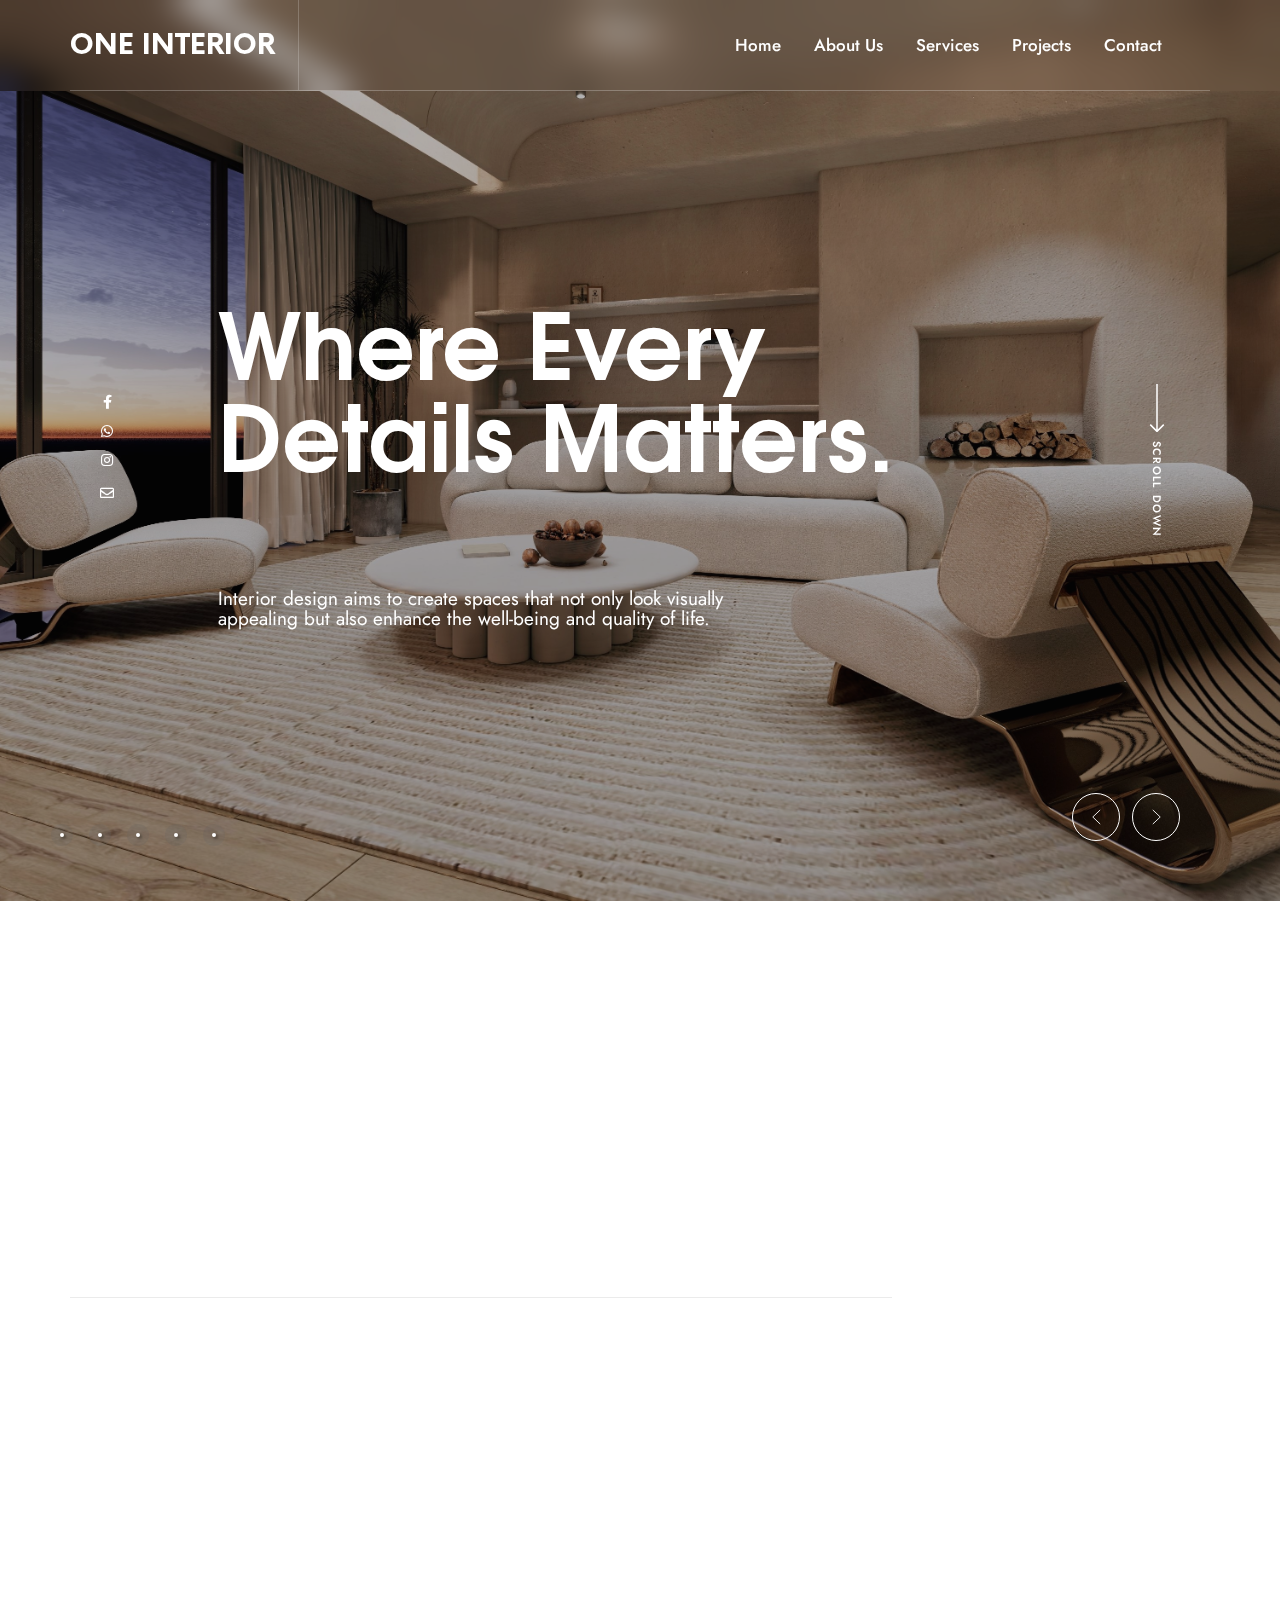
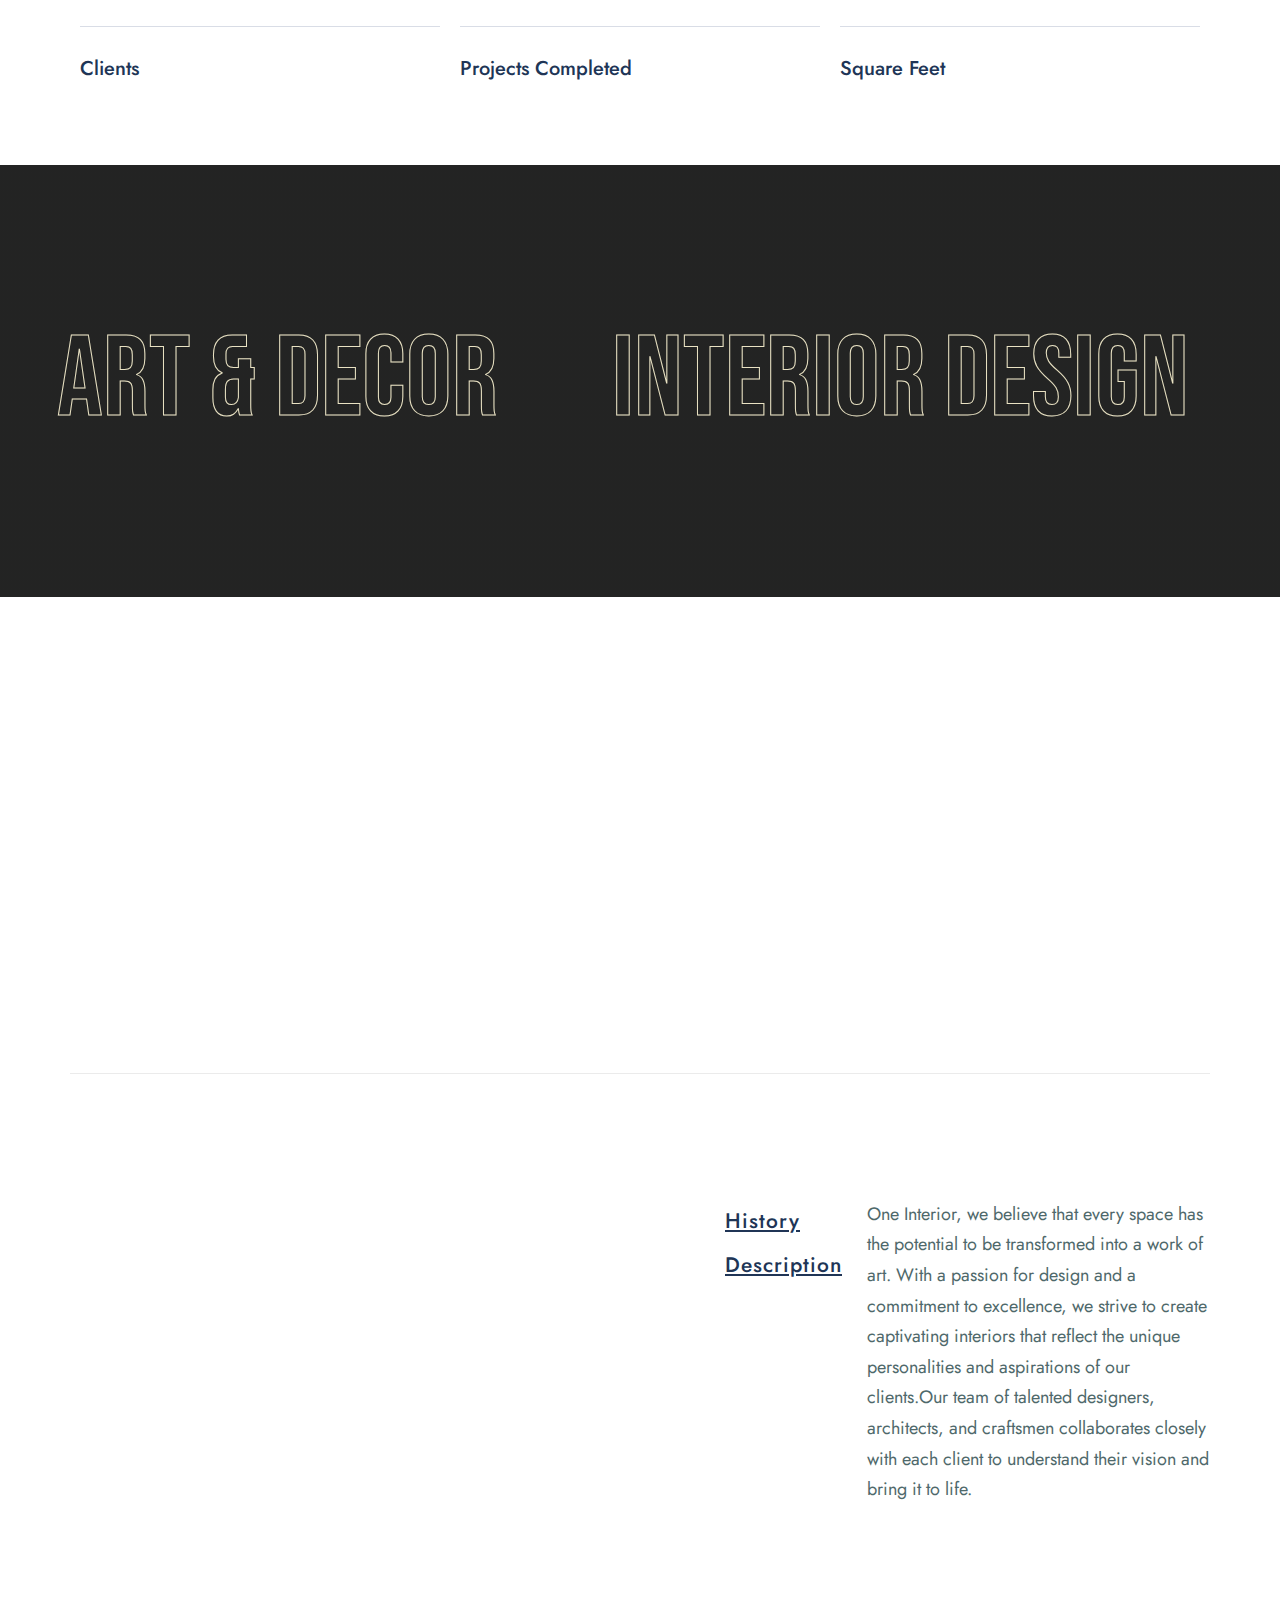
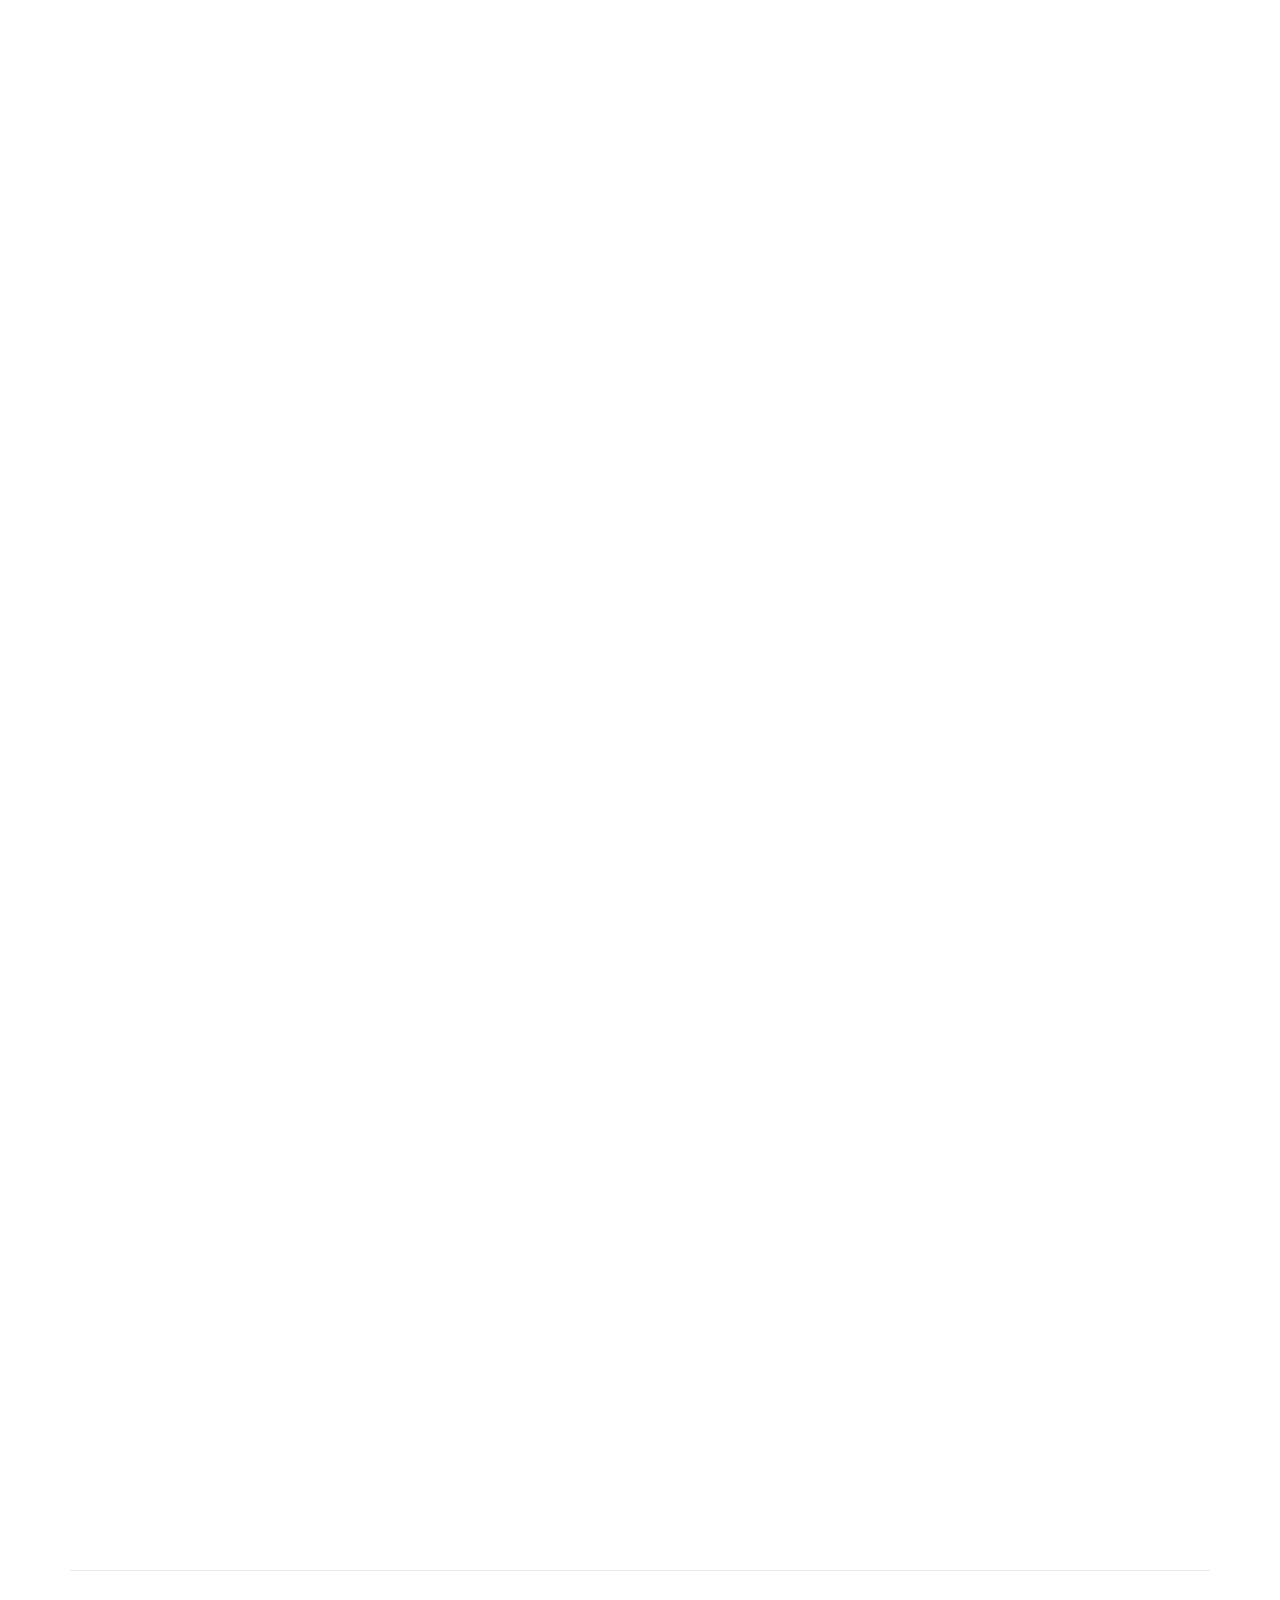
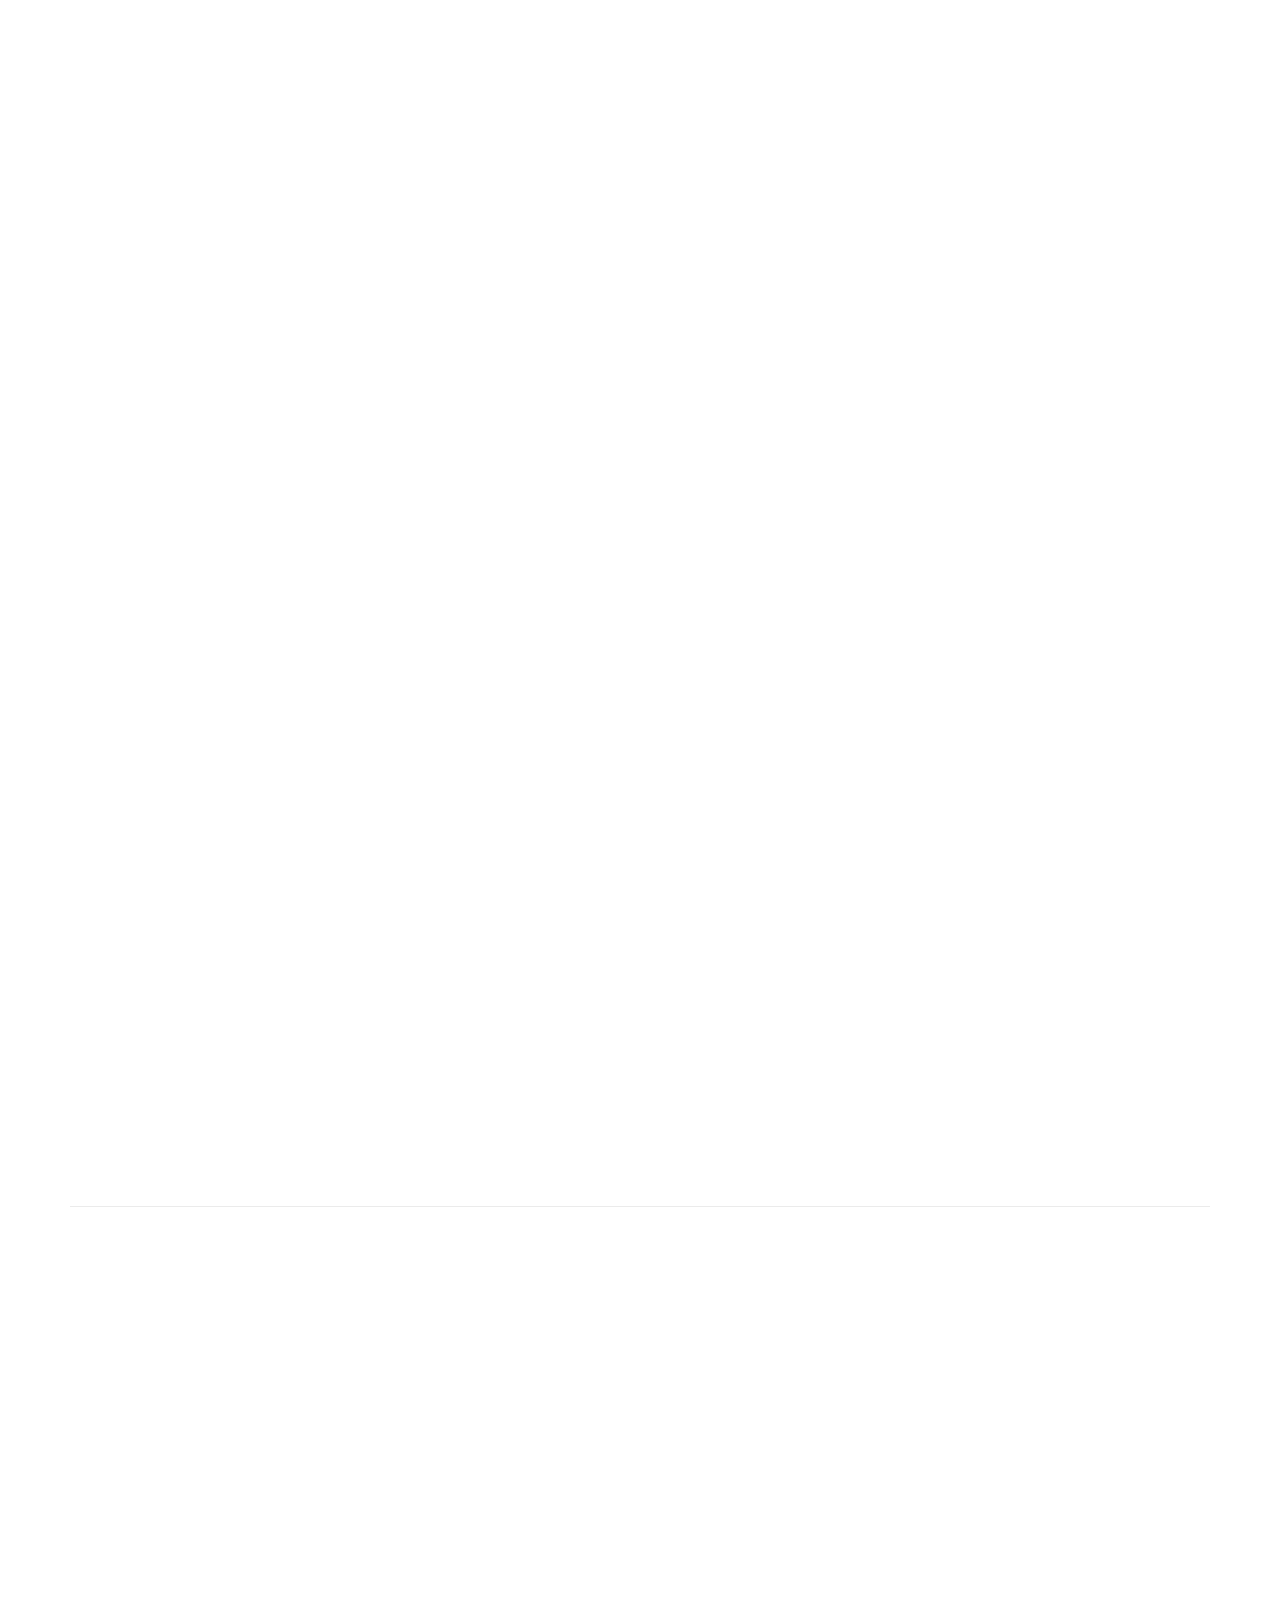
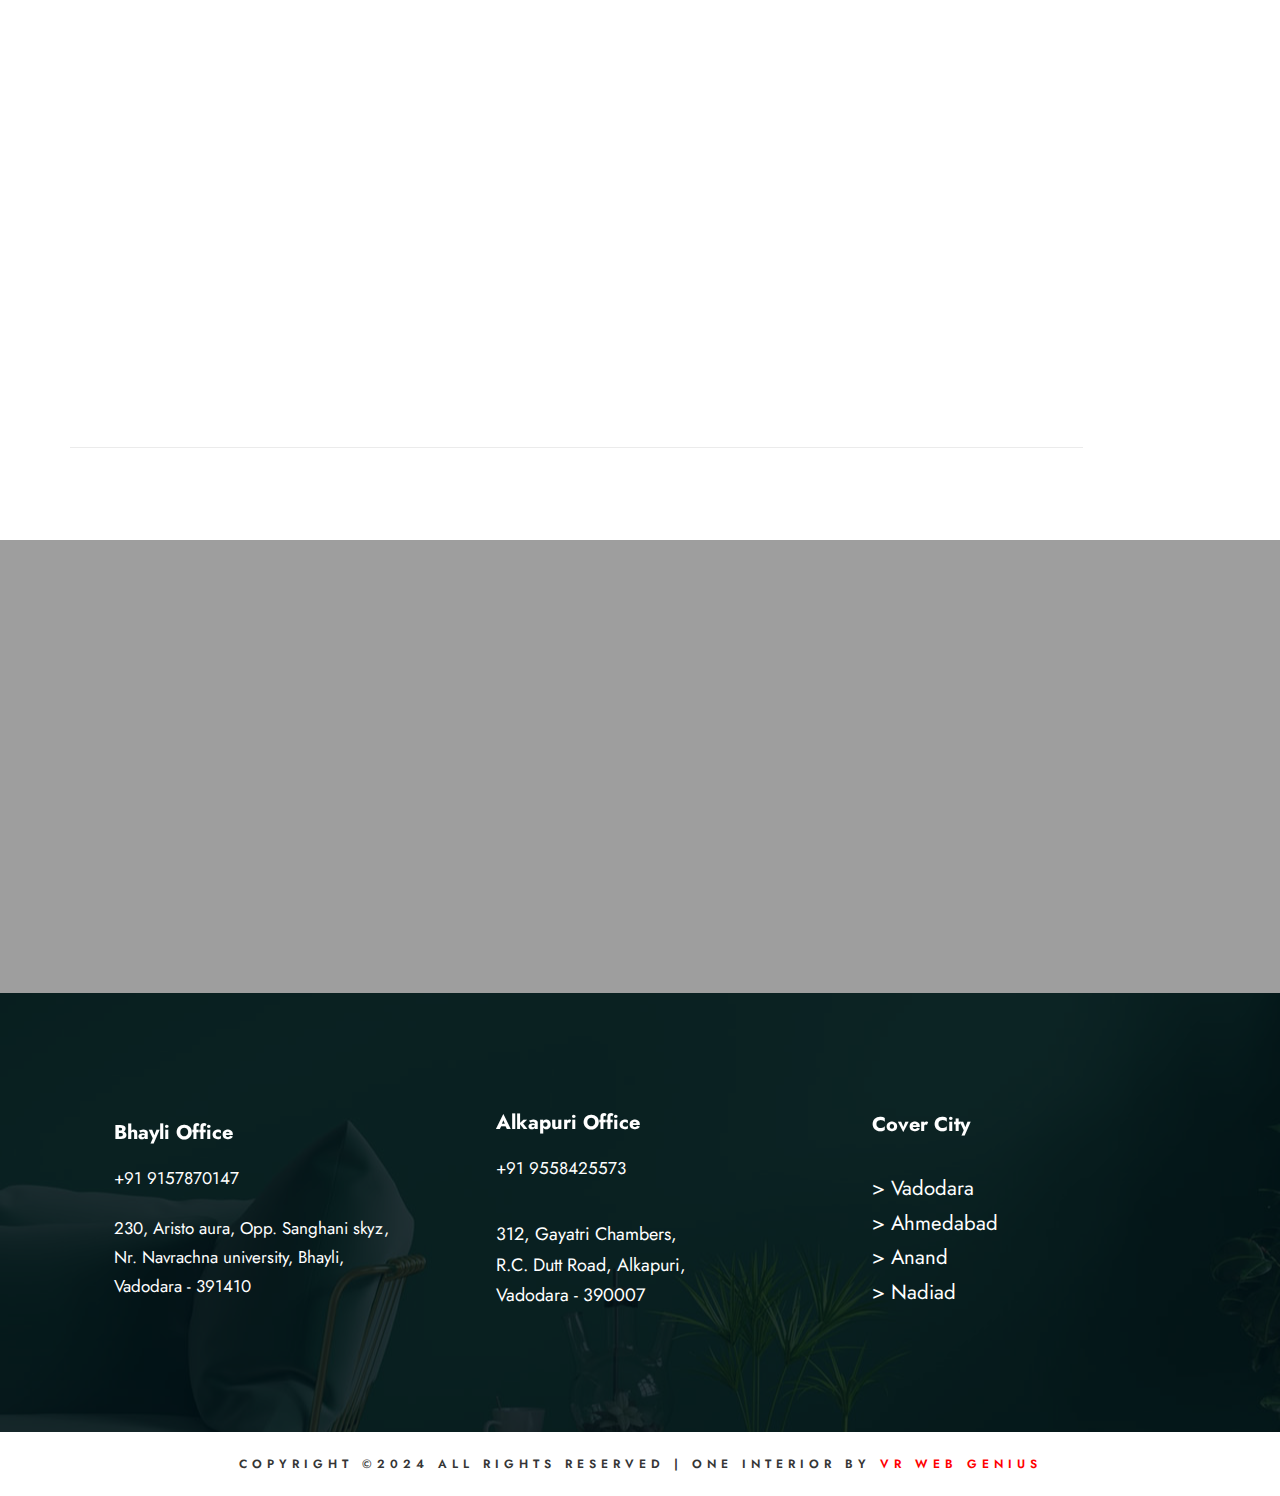
==== commit fe340f47: "change footer" ====
--- a/index.html
+++ b/index.html
@@ -885,6 +885,22 @@
 			--wpforms-button-size-padding-h: 15px;
 			--wpforms-button-size-margin-top: 10px;
 
+		}
+
+		::-webkit-scrollbar {
+			width: 5px;
+		}
+
+		::-webkit-scrollbar-track {
+			background-color: #ebebeb;
+			-webkit-border-radius: 5px;
+			border-radius: 5px;
+		}
+
+		::-webkit-scrollbar-thumb {
+			-webkit-border-radius: 5px;
+			border-radius: 5px;
+			background: #073842;
 		}
 	</style>
 	<link rel="stylesheet" href="https://use.fontawesome.com/releases/v5.15.1/css/all.css">
@@ -1024,7 +1040,7 @@
 
 							<div class="site-branding-center">
 								<h1 class="site-title">
-									<a href="./index.html" rel="home">
+									<a href="/" rel="home">
 										<span class="screen-reader-text">
 											ONE INTERIOR </span>
 										<span class="site-title-text">
@@ -1049,27 +1065,32 @@
 									<ul id="menu-renovatio-menu" class="">
 										<li id="menu-item-8583"
 											class="menu-item menu-item-type-post_type menu-item-object-page menu-item-home menu-item-8583">
-											<a href="./index.html">Home</a></li>
+											<a href="/">Home</a>
+										</li>
 										<li id="menu-item-8584"
 											class="menu-item menu-item-type-post_type menu-item-object-page menu-item-8584">
-											<a href="./about.html">About Us</a></li>
+											<a href="./about.html">About Us</a>
+										</li>
 										<li id="menu-item-8586"
 											class="menu-item menu-item-type-post_type menu-item-object-page menu-item-8586">
-											<a href="./services.html">Services</a></li>
+											<a href="./services.html">Services</a>
+										</li>
 										<li id="menu-item-8587"
 											class="menu-item menu-item-type-post_type menu-item-object-page menu-item-8587">
-											<a href="./project.html">Projects</a></li>
+											<a href="./project.html">Projects</a>
+										</li>
 										<!-- <li id="menu-item-8588"
 											class="menu-item menu-item-type-post_type menu-item-object-page menu-item-8588">
 											<a href="./news.html">News</a></li> -->
 										<li id="menu-item-8585"
 											class="menu-item menu-item-type-post_type menu-item-object-page menu-item-8585">
-											<a href="./contact.html">Contact</a></li>
-										</ul>
-									</div>
-										<!-- <a class="search-toggle toggle-link"></a>  -->
-
-										<!-- <div class="search-container">
+											<a href="./contact.html">Contact</a>
+										</li>
+									</ul>
+								</div>
+								<!-- <a class="search-toggle toggle-link"></a>  -->
+
+								<!-- <div class="search-container">
 											<div class="search-box">
 												<form class="search-form" method="get"
 													action="https://themes.pixelwars.org/renovatio/demo-01/">
@@ -1083,8 +1104,8 @@
 												</form> 
 											</div> 
 										</div>  -->
-								</div> <!-- .layout-medium -->
-							</div> <!-- .menu-wrap -->
+							</div> <!-- .layout-medium -->
+						</div> <!-- .menu-wrap -->
 					</nav> <!-- #site-navigation .main-navigation .site-navigation -->
 				</div> <!-- .header-wrap-inner -->
 			</div> <!-- .header-wrap -->
@@ -1257,7 +1278,8 @@
 																	<div data-reveal="reveal-active"
 																		class="bdt-slider-excerpt"
 																		data-bdt-slideshow-parallax="y: 50,0,-10; opacity: 1,1,0">
-																		<p>Creating spaces that reflect personal style, foster comfort, and promote well-being.
+																		<p>Creating spaces that reflect personal style,
+																			foster comfort, and promote well-being.
 																		</p>
 																	</div>
 
@@ -1395,7 +1417,8 @@
 
 
 
-												<a class="bdt-social-animate" href="https://www.facebook.com/profile.php?id=100086153410714&mibextid=ZbWKwL"
+												<a class="bdt-social-animate"
+													href="https://www.facebook.com/profile.php?id=100086153410714&mibextid=ZbWKwL"
 													target="_blank" title="Facebook" bdt-tooltip="pos: right">
 													<i aria-hidden="true" class="fa-fw fab fa-facebook-f"></i> </a>
 
@@ -1403,14 +1426,16 @@
 													target="_blank" title="Whatsapp" bdt-tooltip="pos: right">
 													<i aria-hidden="true" class="fa-fw fab fa-whatsapp"></i> </a>
 
-												<a class="bdt-social-animate" href="https://www.instagram.com/oneinterior__?igsh=dTFydWlyYjgydW5u"
+												<a class="bdt-social-animate"
+													href="https://www.instagram.com/oneinterior__?igsh=dTFydWlyYjgydW5u"
 													target="_blank" title="Instagram" bdt-tooltip="pos: right">
 													<i aria-hidden="true" class="fa-fw fab fa-instagram"></i> </a>
-													<a class="qodef-e-social-icon-link" itemprop="url" href="mailto:oneinteriorservice@gmail.com"
-													target="_blank" title="Mail" bdt-tooltip="pos: right">
-														<span class="qodef-e-social-icon">
-															<i aria-hidden="true" class="far fa-envelope"></i> </span>
-													</a>
+												<a class="qodef-e-social-icon-link" itemprop="url"
+													href="mailto:oneinteriorservice@gmail.com" target="_blank"
+													title="Mail" bdt-tooltip="pos: right">
+													<span class="qodef-e-social-icon">
+														<i aria-hidden="true" class="far fa-envelope"></i> </span>
+												</a>
 											</div>
 
 											<div class="bdt-scroll-down-wrapper">
@@ -1545,8 +1570,7 @@
 												data-widget_type="qi_addons_for_elementor_button.default">
 												<div class="elementor-widget-container">
 													<a class="qodef-shortcode qodef-m  qodef-qi-button qodef-html--link qodef-layout--textual    qodef-icon--right qodef-hover--icon-move-horizontal-short   qodef-text-underline qodef-underline--left "
-														href="./services.html"
-														target="_self">
+														href="./services.html" target="_self">
 														<span class="qodef-m-text">All Services</span>
 														<span class="qodef-m-icon qodef--icon-color-set">
 															<span class="qodef-m-icon-inner">
@@ -1585,13 +1609,13 @@
 
 																<span class="elementor-icon-list-icon">
 																	<svg xmlns="http://www.w3.org/2000/svg"
-														viewBox="0 0 448 512"><!--!Font Awesome Free 6.5.2 by @fontawesome - https://fontawesome.com License - https://fontawesome.com/license/free Copyright 2024 Fonticons, Inc.-->
-														<path
-															d="M0 96C0 60.7 28.7 32 64 32H384c35.3 0 64 28.7 64 64V416c0 35.3-28.7 64-64 64H64c-35.3 0-64-28.7-64-64V96z" />
-													</svg>
+																		viewBox="0 0 448 512"><!--!Font Awesome Free 6.5.2 by @fontawesome - https://fontawesome.com License - https://fontawesome.com/license/free Copyright 2024 Fonticons, Inc.-->
+																		<path
+																			d="M0 96C0 60.7 28.7 32 64 32H384c35.3 0 64 28.7 64 64V416c0 35.3-28.7 64-64 64H64c-35.3 0-64-28.7-64-64V96z" />
+																	</svg>
 																</span>
-																<span
-																	class="elementor-icon-list-text" style="font-size: x-large;">Space Planning</span>
+																<span class="elementor-icon-list-text"
+																	style="font-size: x-large;">Space Planning</span>
 															</a>
 														</li>
 														<li class="elementor-icon-list-item">
@@ -1599,14 +1623,15 @@
 
 																<span class="elementor-icon-list-icon">
 																	<svg xmlns="http://www.w3.org/2000/svg"
-														viewBox="0 0 448 512"><!--!Font Awesome Free 6.5.2 by @fontawesome - https://fontawesome.com License - https://fontawesome.com/license/free Copyright 2024 Fonticons, Inc.-->
-														<path
-															d="M0 96C0 60.7 28.7 32 64 32H384c35.3 0 64 28.7 64 64V416c0 35.3-28.7 64-64 64H64c-35.3 0-64-28.7-64-64V96z" />
-													</svg>
+																		viewBox="0 0 448 512"><!--!Font Awesome Free 6.5.2 by @fontawesome - https://fontawesome.com License - https://fontawesome.com/license/free Copyright 2024 Fonticons, Inc.-->
+																		<path
+																			d="M0 96C0 60.7 28.7 32 64 32H384c35.3 0 64 28.7 64 64V416c0 35.3-28.7 64-64 64H64c-35.3 0-64-28.7-64-64V96z" />
+																	</svg>
 																</span>
-																<span class="elementor-icon-list-text" style="font-size: x-large;">3D Visualization</span>
+																<span class="elementor-icon-list-text"
+																	style="font-size: x-large;">3D Visualization</span>
 															</a>
-														
+
 													</ul>
 												</div>
 											</div>
@@ -1626,13 +1651,14 @@
 
 																<span class="elementor-icon-list-icon">
 																	<svg xmlns="http://www.w3.org/2000/svg"
-														viewBox="0 0 448 512"><!--!Font Awesome Free 6.5.2 by @fontawesome - https://fontawesome.com License - https://fontawesome.com/license/free Copyright 2024 Fonticons, Inc.-->
-														<path
-															d="M0 96C0 60.7 28.7 32 64 32H384c35.3 0 64 28.7 64 64V416c0 35.3-28.7 64-64 64H64c-35.3 0-64-28.7-64-64V96z" />
-													</svg>
+																		viewBox="0 0 448 512"><!--!Font Awesome Free 6.5.2 by @fontawesome - https://fontawesome.com License - https://fontawesome.com/license/free Copyright 2024 Fonticons, Inc.-->
+																		<path
+																			d="M0 96C0 60.7 28.7 32 64 32H384c35.3 0 64 28.7 64 64V416c0 35.3-28.7 64-64 64H64c-35.3 0-64-28.7-64-64V96z" />
+																	</svg>
 																</span>
-																<span class="elementor-icon-list-text" style="font-size: x-large;">Concept Development
-																	</span>
+																<span class="elementor-icon-list-text"
+																	style="font-size: x-large;">Concept Development
+																</span>
 															</a>
 														</li>
 														<li class="elementor-icon-list-item">
@@ -1640,16 +1666,17 @@
 
 																<span class="elementor-icon-list-icon">
 																	<svg xmlns="http://www.w3.org/2000/svg"
-														viewBox="0 0 448 512"><!--!Font Awesome Free 6.5.2 by @fontawesome - https://fontawesome.com License - https://fontawesome.com/license/free Copyright 2024 Fonticons, Inc.-->
-														<path
-															d="M0 96C0 60.7 28.7 32 64 32H384c35.3 0 64 28.7 64 64V416c0 35.3-28.7 64-64 64H64c-35.3 0-64-28.7-64-64V96z" />
-													</svg>
+																		viewBox="0 0 448 512"><!--!Font Awesome Free 6.5.2 by @fontawesome - https://fontawesome.com License - https://fontawesome.com/license/free Copyright 2024 Fonticons, Inc.-->
+																		<path
+																			d="M0 96C0 60.7 28.7 32 64 32H384c35.3 0 64 28.7 64 64V416c0 35.3-28.7 64-64 64H64c-35.3 0-64-28.7-64-64V96z" />
+																	</svg>
 																</span>
-																<span class="elementor-icon-list-text" style="font-size: x-large;">Project Management
-																	</span>
+																<span class="elementor-icon-list-text"
+																	style="font-size: x-large;">Project Management
+																</span>
 															</a>
 														</li>
-														
+
 													</ul>
 												</div>
 											</div>
@@ -1669,13 +1696,15 @@
 
 																<span class="elementor-icon-list-icon">
 																	<svg xmlns="http://www.w3.org/2000/svg"
-														viewBox="0 0 448 512"><!--!Font Awesome Free 6.5.2 by @fontawesome - https://fontawesome.com License - https://fontawesome.com/license/free Copyright 2024 Fonticons, Inc.-->
-														<path
-															d="M0 96C0 60.7 28.7 32 64 32H384c35.3 0 64 28.7 64 64V416c0 35.3-28.7 64-64 64H64c-35.3 0-64-28.7-64-64V96z" />
-													</svg>
+																		viewBox="0 0 448 512"><!--!Font Awesome Free 6.5.2 by @fontawesome - https://fontawesome.com License - https://fontawesome.com/license/free Copyright 2024 Fonticons, Inc.-->
+																		<path
+																			d="M0 96C0 60.7 28.7 32 64 32H384c35.3 0 64 28.7 64 64V416c0 35.3-28.7 64-64 64H64c-35.3 0-64-28.7-64-64V96z" />
+																	</svg>
 																</span>
-																<span class="elementor-icon-list-text" style="font-size: x-large;">Interior Design Consultation
-																	</span>
+																<span class="elementor-icon-list-text"
+																	style="font-size: x-large;">Interior Design
+																	Consultation
+																</span>
 															</a>
 														</li>
 														<li class="elementor-icon-list-item">
@@ -1683,16 +1712,17 @@
 
 																<span class="elementor-icon-list-icon">
 																	<svg xmlns="http://www.w3.org/2000/svg"
-														viewBox="0 0 448 512"><!--!Font Awesome Free 6.5.2 by @fontawesome - https://fontawesome.com License - https://fontawesome.com/license/free Copyright 2024 Fonticons, Inc.-->
-														<path
-															d="M0 96C0 60.7 28.7 32 64 32H384c35.3 0 64 28.7 64 64V416c0 35.3-28.7 64-64 64H64c-35.3 0-64-28.7-64-64V96z" />
-													</svg>
+																		viewBox="0 0 448 512"><!--!Font Awesome Free 6.5.2 by @fontawesome - https://fontawesome.com License - https://fontawesome.com/license/free Copyright 2024 Fonticons, Inc.-->
+																		<path
+																			d="M0 96C0 60.7 28.7 32 64 32H384c35.3 0 64 28.7 64 64V416c0 35.3-28.7 64-64 64H64c-35.3 0-64-28.7-64-64V96z" />
+																	</svg>
 																</span>
-																<span class="elementor-icon-list-text" style="font-size: x-large;">Design Development
-																	</span>
+																<span class="elementor-icon-list-text"
+																	style="font-size: x-large;">Design Development
+																</span>
 															</a>
 														</li>
-													
+
 													</ul>
 												</div>
 											</div>
@@ -1728,7 +1758,7 @@
 										</div>
 										<div class="qodef-m-content">
 											<h3 class="qodef-m-title">
-												Clients  </h3>
+												Clients </h3>
 										</div>
 									</div>
 								</div>
@@ -1809,8 +1839,8 @@
 										class="qodef-shortcode qodef-m  qodef-qi-text-marquee qodef-layout--default qodef-text-stroke-effect">
 										<div class="qodef-m-content">
 											<div class="qodef-m-text qodef-text--original">
-												<span
-													class="qodef-m-text-item elementor-repeater-item-8193270">ART & DECOR</span>
+												<span class="qodef-m-text-item elementor-repeater-item-8193270">ART &
+													DECOR</span>
 												<span class="qodef-m-text-item elementor-repeater-item-22a3254">Interior
 													Design</span>
 												<span class="qodef-m-text-item elementor-repeater-item-f105cca">Modern
@@ -1819,8 +1849,8 @@
 													outside of the box</span>
 											</div>
 											<div class="qodef-m-text qodef-text--copy">
-												<span
-													class="qodef-m-text-item elementor-repeater-item-8193270">ART & DECOR</span>
+												<span class="qodef-m-text-item elementor-repeater-item-8193270">ART &
+													DECOR</span>
 												<span class="qodef-m-text-item elementor-repeater-item-22a3254">Interior
 													Design</span>
 												<span class="qodef-m-text-item elementor-repeater-item-f105cca">Modern
@@ -3443,23 +3473,26 @@
 													Jayesh Prajapati </h4>
 												<p class="qodef-m-role">Interior Designer</p>
 												<div class="qodef-m-social-icons">
-													<a class="qodef-e-social-icon-link" itemprop="url" href="https://www.facebook.com/share/y3PYikLNPWXFdnvn/?mibextid=qi2Omg"
+													<a class="qodef-e-social-icon-link" itemprop="url"
+														href="https://www.facebook.com/share/y3PYikLNPWXFdnvn/?mibextid=qi2Omg"
 														target="_blank">
 														<span class="qodef-e-social-icon">
 															<i aria-hidden="true" class="fab fa-facebook-f"></i> </span>
 													</a>
-													<a class="qodef-e-social-icon-link" itemprop="url" href="https://www.linkedin.com/in/jayesh-prajapati-836b7b261?utm_source=share&utm_campaign=share_via&utm_content=profile&utm_medium=android_app"
+													<a class="qodef-e-social-icon-link" itemprop="url"
+														href="https://www.linkedin.com/in/jayesh-prajapati-836b7b261?utm_source=share&utm_campaign=share_via&utm_content=profile&utm_medium=android_app"
 														target="_blank">
 														<span class="qodef-e-social-icon">
 															<i aria-hidden="true" class="fab fa-linkedin"></i> </span>
 													</a>
-													<a class="qodef-e-social-icon-link" itemprop="url" href="https://www.instagram.com/prajapati_jayesh_jd?igsh=MXJjeHg4MnB0Y2pibw%3D%3D"
+													<a class="qodef-e-social-icon-link" itemprop="url"
+														href="https://www.instagram.com/prajapati_jayesh_jd?igsh=MXJjeHg4MnB0Y2pibw%3D%3D"
 														target="_blank">
 														<span class="qodef-e-social-icon">
 															<i aria-hidden="true" class="fab fa-instagram"></i> </span>
 													</a>
-													<a class="qodef-e-social-icon-link" itemprop="url" href="mailto:prajapatij3000@gmail.com"
-														target="_blank">
+													<a class="qodef-e-social-icon-link" itemprop="url"
+														href="mailto:prajapatij3000@gmail.com" target="_blank">
 														<span class="qodef-e-social-icon">
 															<i aria-hidden="true" class="far fa-envelope"></i> </span>
 													</a>
@@ -3703,7 +3736,7 @@
 												<span class="elementor-icon-list-text">+91 9157870147</span>
 											</a>
 										</li>
-										
+
 									</ul>
 								</div>
 							</div>
@@ -3714,7 +3747,8 @@
 										<li class="elementor-icon-list-item">
 											<a href="https://maps.app.goo.gl/hRR2P5zarQ83oDjf8">
 
-												<span class="elementor-icon-list-text">230, Aristo aura, Opp. Sanghani skyz,
+												<span class="elementor-icon-list-text">230, Aristo aura, Opp. Sanghani
+													skyz,
 													Nr. Navrachna university, Bhayli, Vadodara - 391410</span>
 											</a>
 										</li>
@@ -3759,11 +3793,13 @@
 										<li class="elementor-icon-list-item">
 											<a href="https://maps.app.goo.gl/t86SNfYrtCr1hTJ68">
 
-												<span class="elementor-icon-list-text" style="font-size: large;">312, Gayatri Chambers, <br/> R.C. Dutt Road, Alkapuri, Vadodara - 390007</span>
+												<span class="elementor-icon-list-text" style="font-size: large;">312,
+													Gayatri Chambers, <br /> R.C. Dutt Road, Alkapuri,
+													Vadodara - 390007</span>
 											</a>
 										</li>
 										<li class="elementor-icon-list-item">
-											
+
 										</li>
 									</ul>
 								</div>
@@ -3780,19 +3816,20 @@
 									<h5 class="elementor-heading-title elementor-size-default">Cover City </h5>
 								</div>
 							</div>
-							
+
 							<div class="elementor-element elementor-element-f59fb43 elementor-align-left elementor-mobile-align-center elementor-icon-list--layout-traditional elementor-list-item-link-full_width elementor-widget elementor-widget-icon-list"
 								data-id="f59fb43" data-element_type="widget" data-widget_type="icon-list.default">
 								<div class="elementor-widget-container">
 									<ul class="elementor-icon-list-items">
 										<li class="elementor-icon-list-item">
-											
-
-												<span style="font-size: larger;" class="elementor-icon-list-text"> > Vadodara
-													<br/>> Ahmedabad <br/>> Anand <br/>> Nadiad
-												</span>
-												
-											
+
+
+											<span style="font-size: larger;" class="elementor-icon-list-text"> >
+												Vadodara
+												<br />> Ahmedabad <br />> Anand <br />> Nadiad
+											</span>
+
+
 										</li>
 									</ul>
 								</div>
@@ -3807,7 +3844,8 @@
 		<footer id="colophon" class="site-footer" role="contentinfo">
 			<div class="site-info">
 
-				<p>Copyright ©2024 All rights reserved | ONR INTERIOR  BY <a style="color: red;" href="https://vrwebgenius.com/"> VR WEB GENIUS </a></p>
+				<p>Copyright ©2024 All rights reserved | ONE INTERIOR BY <a style="color: red;"
+						href="https://vrwebgenius.com/"> VR WEB GENIUS </a></p>
 			</div> <!-- .site-info -->
 		</footer> <!-- #colophon .site-footer -->
 	</div>
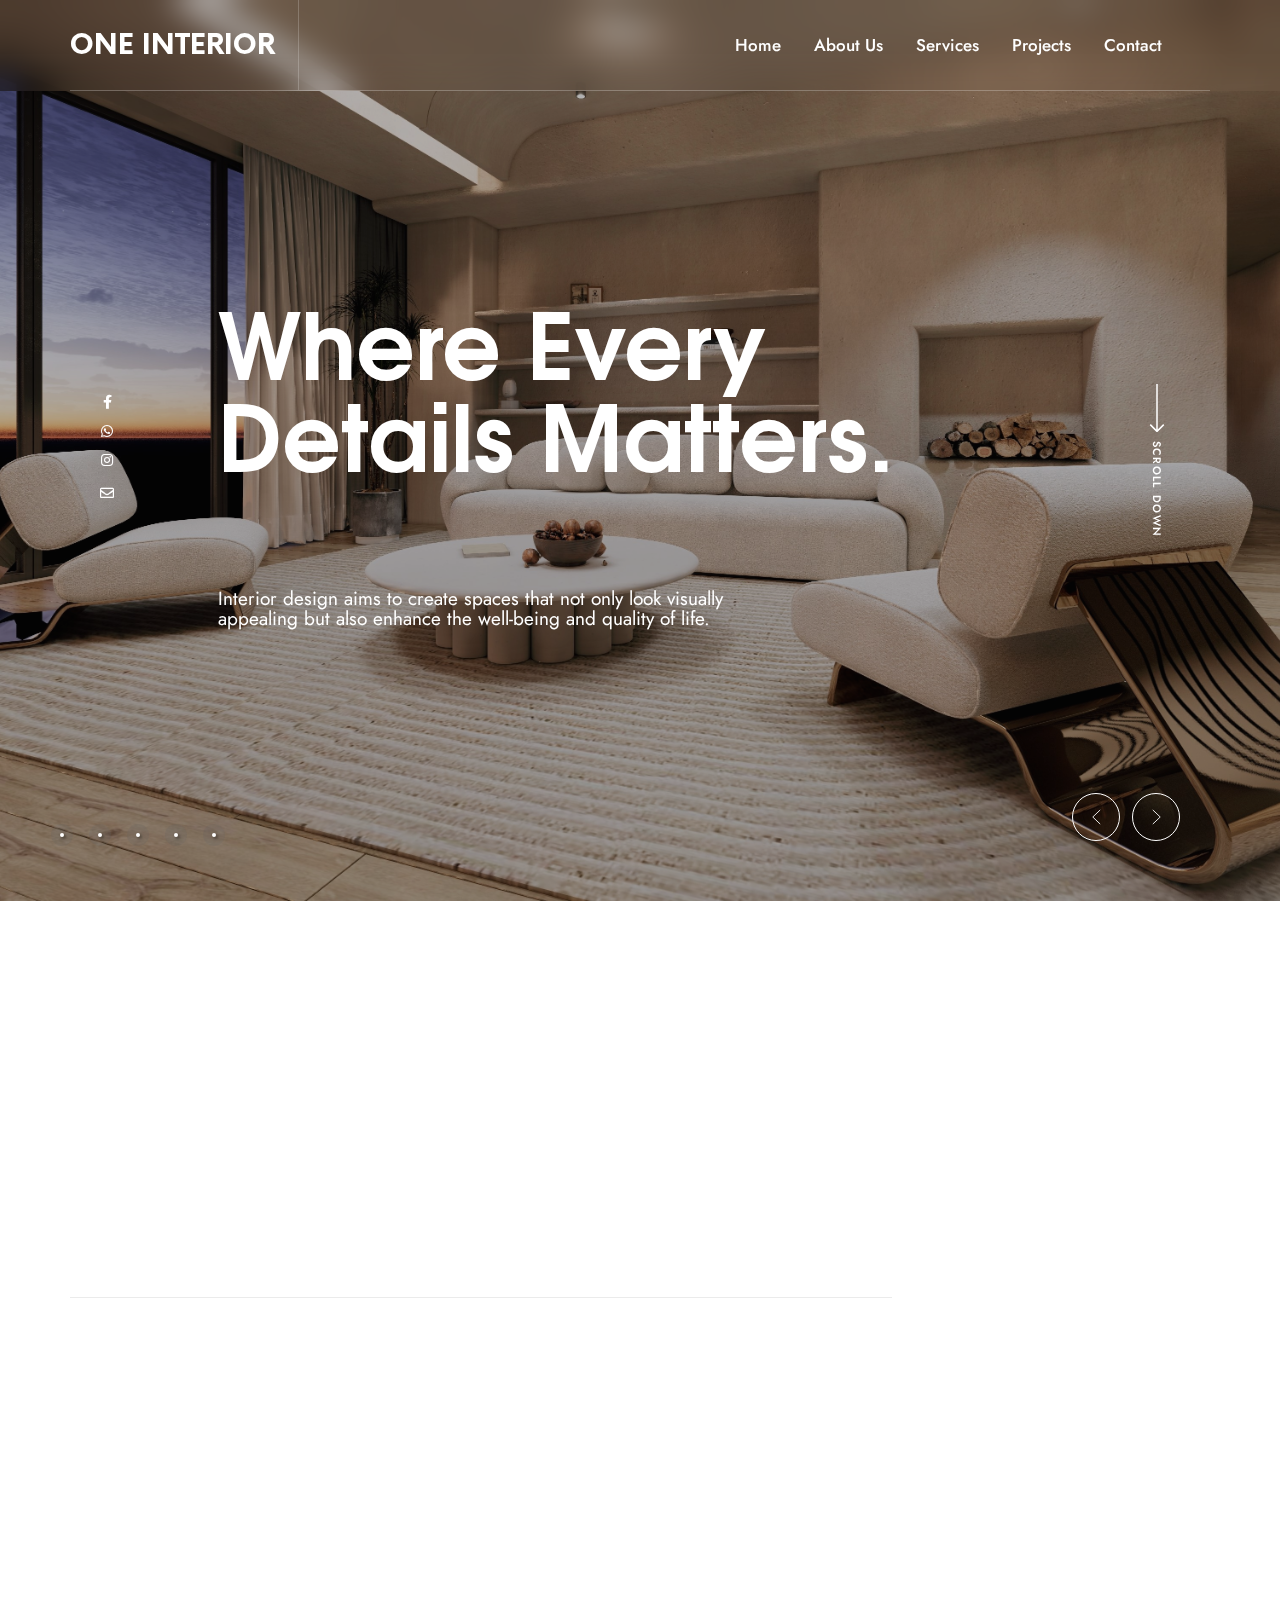
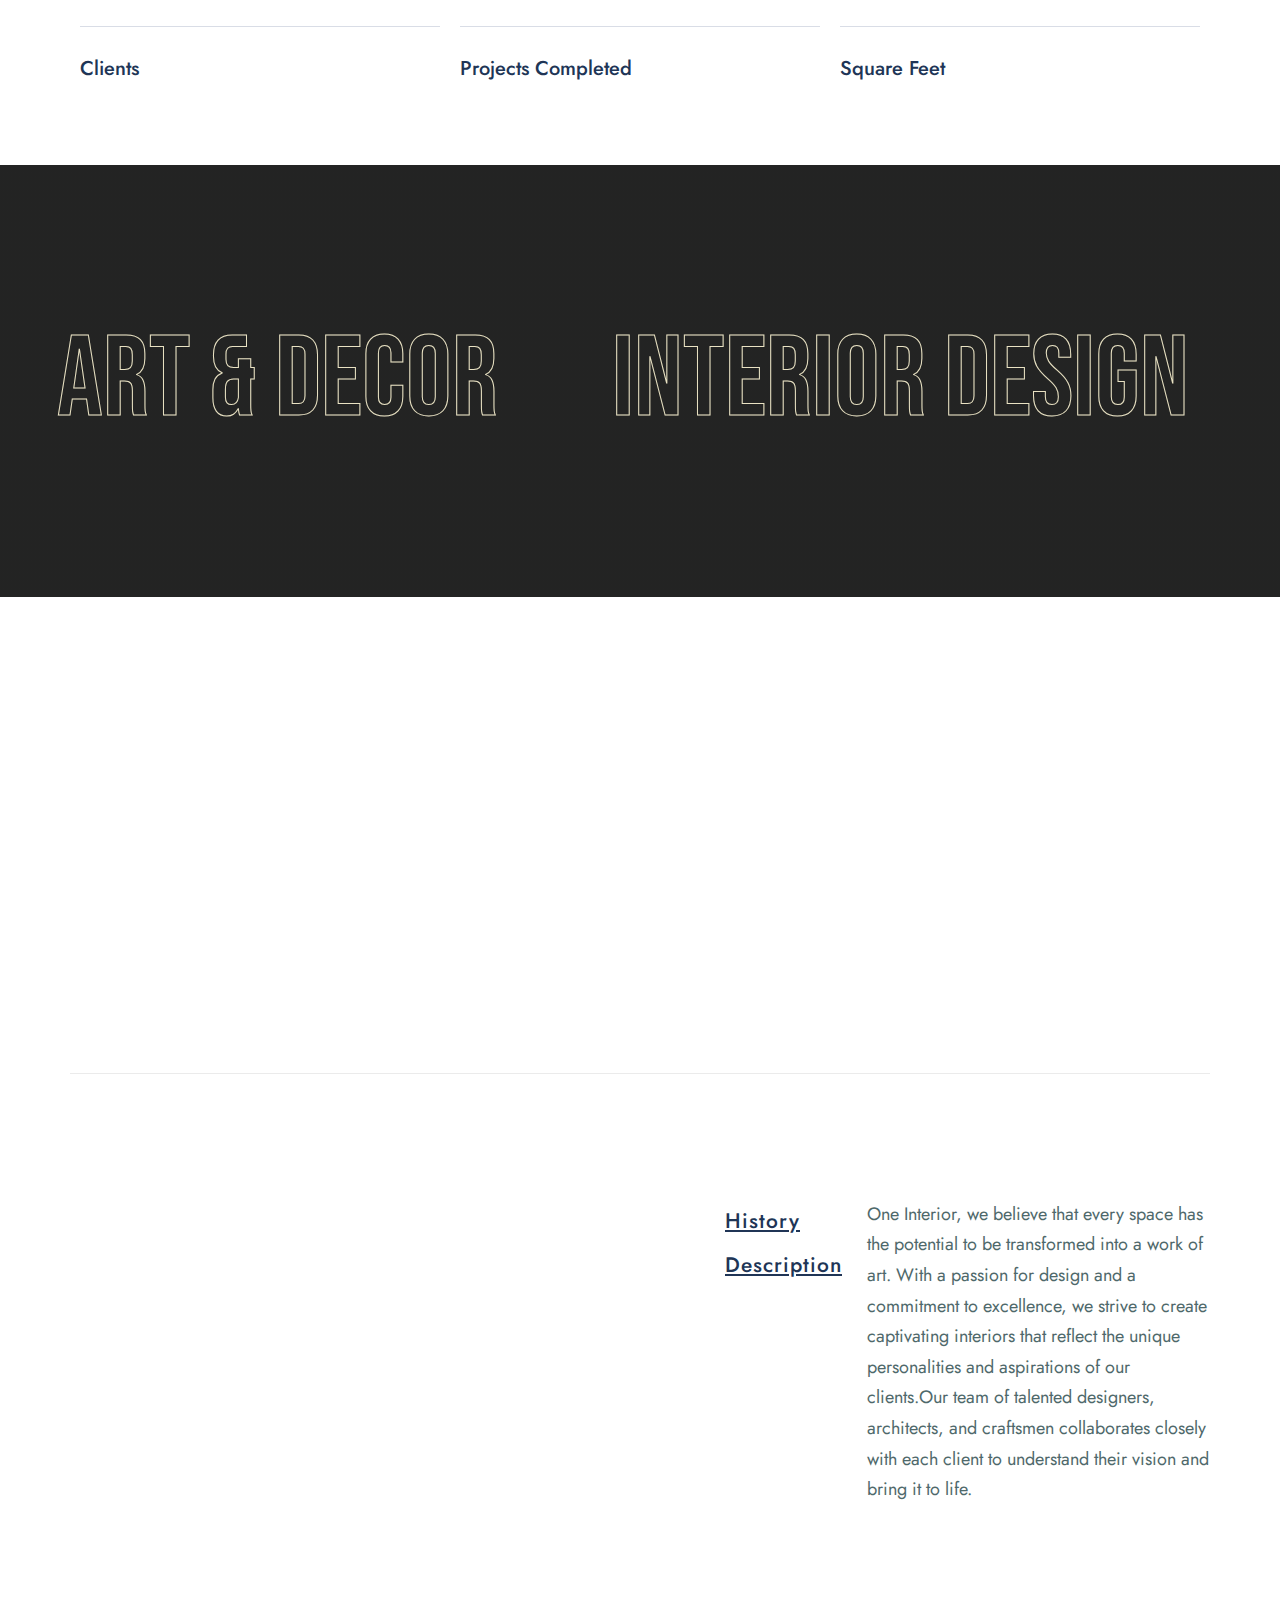
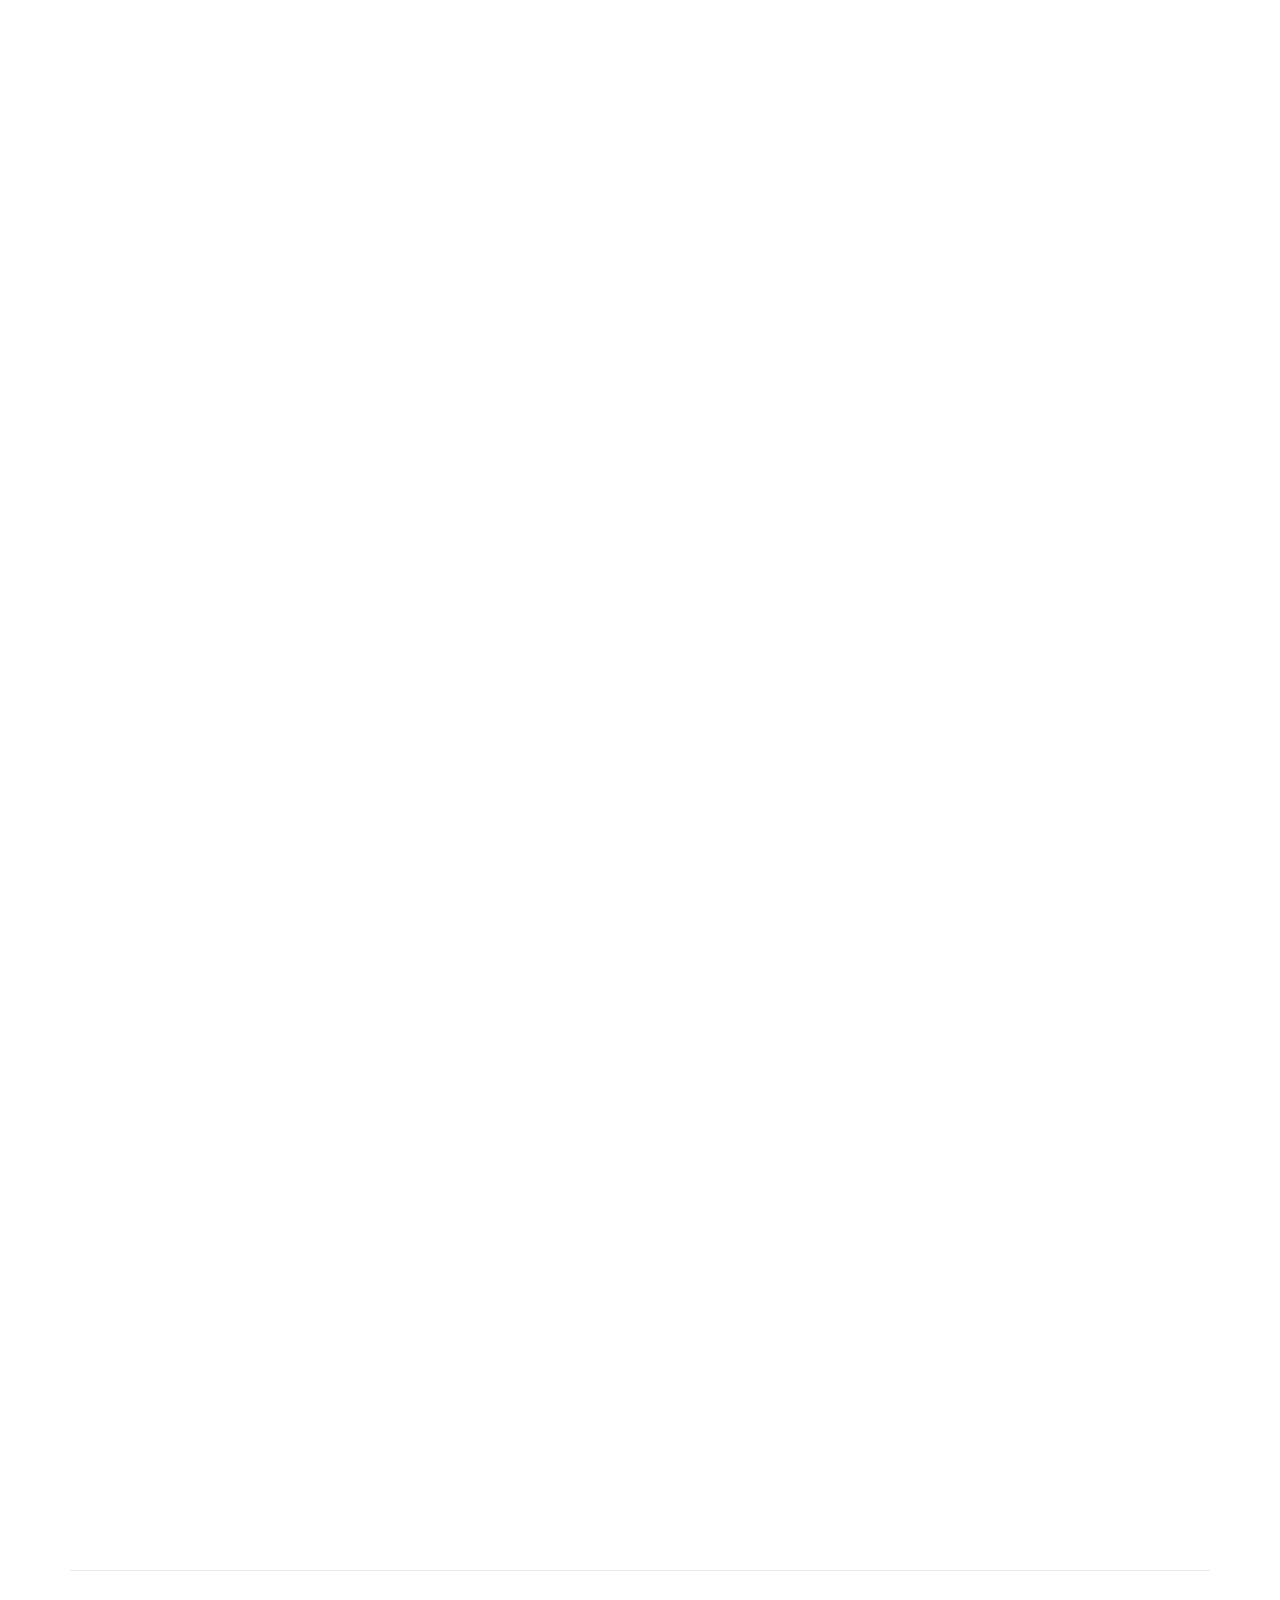
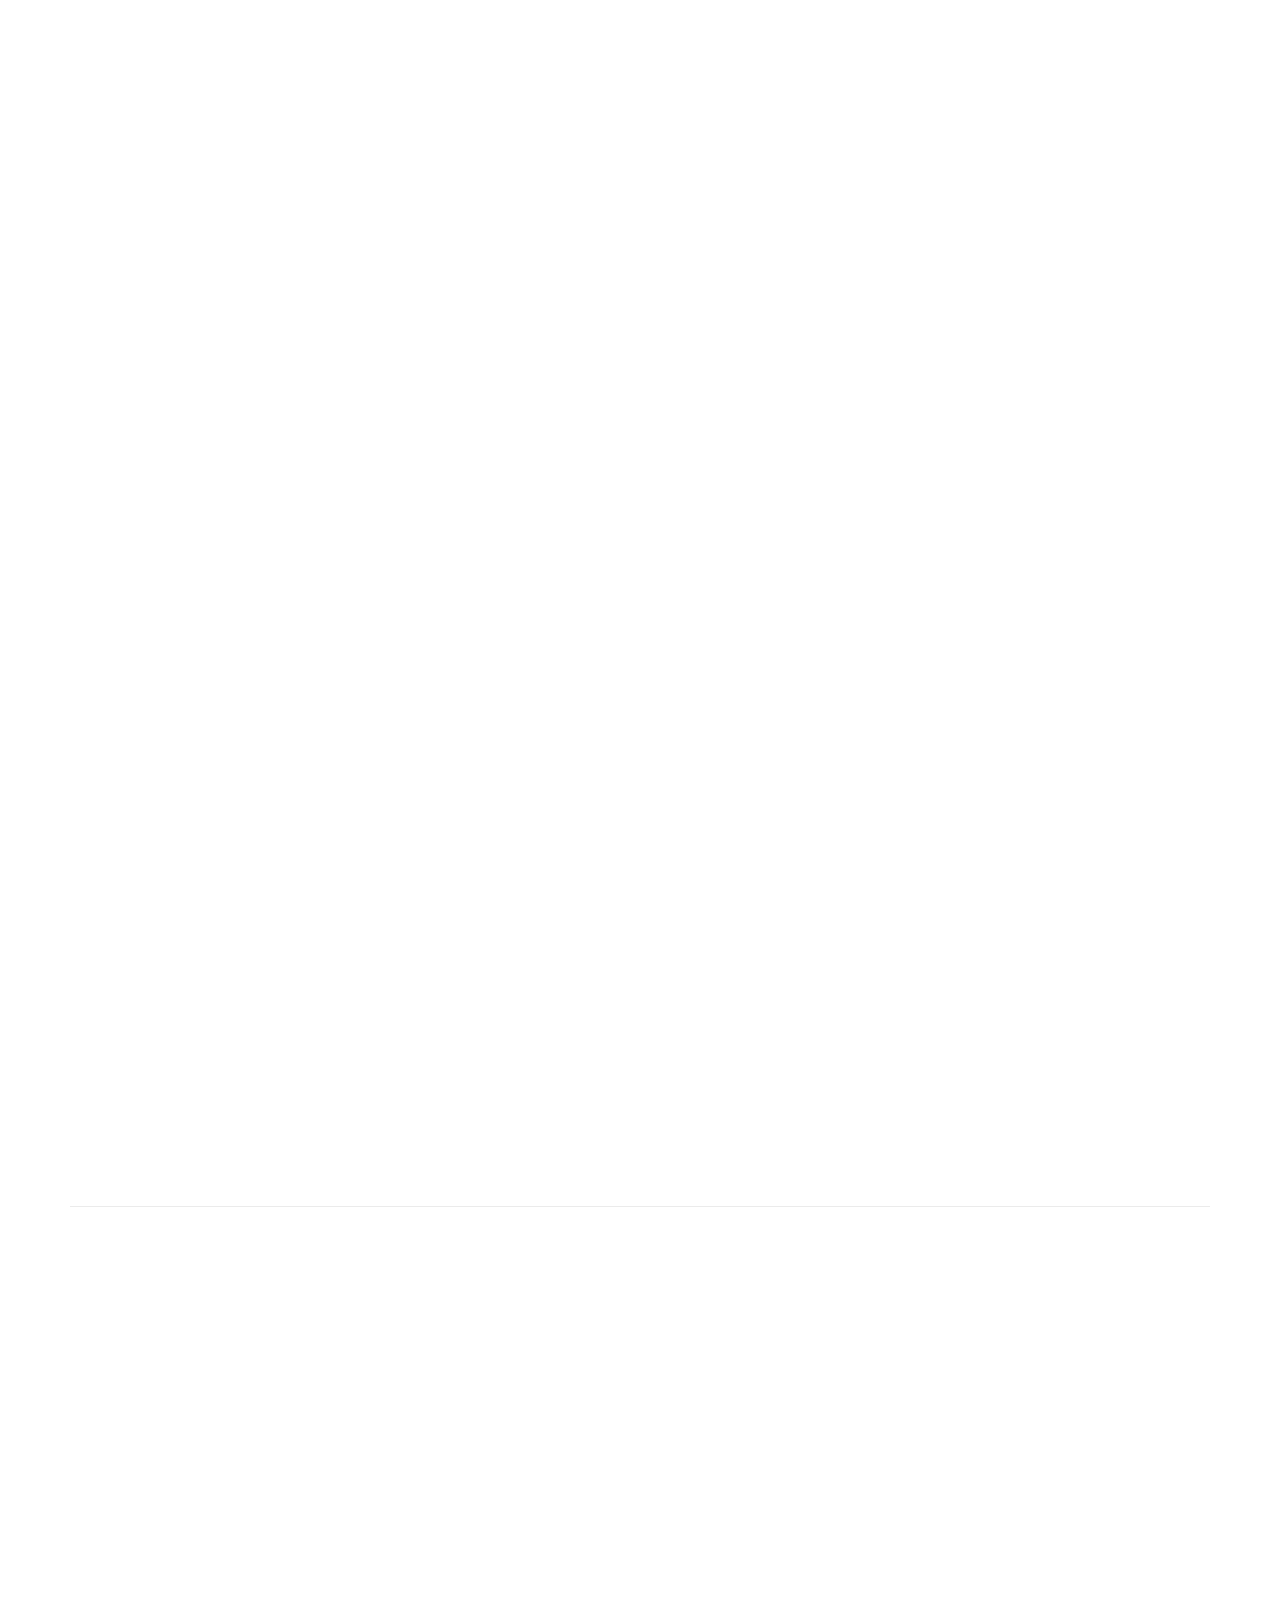
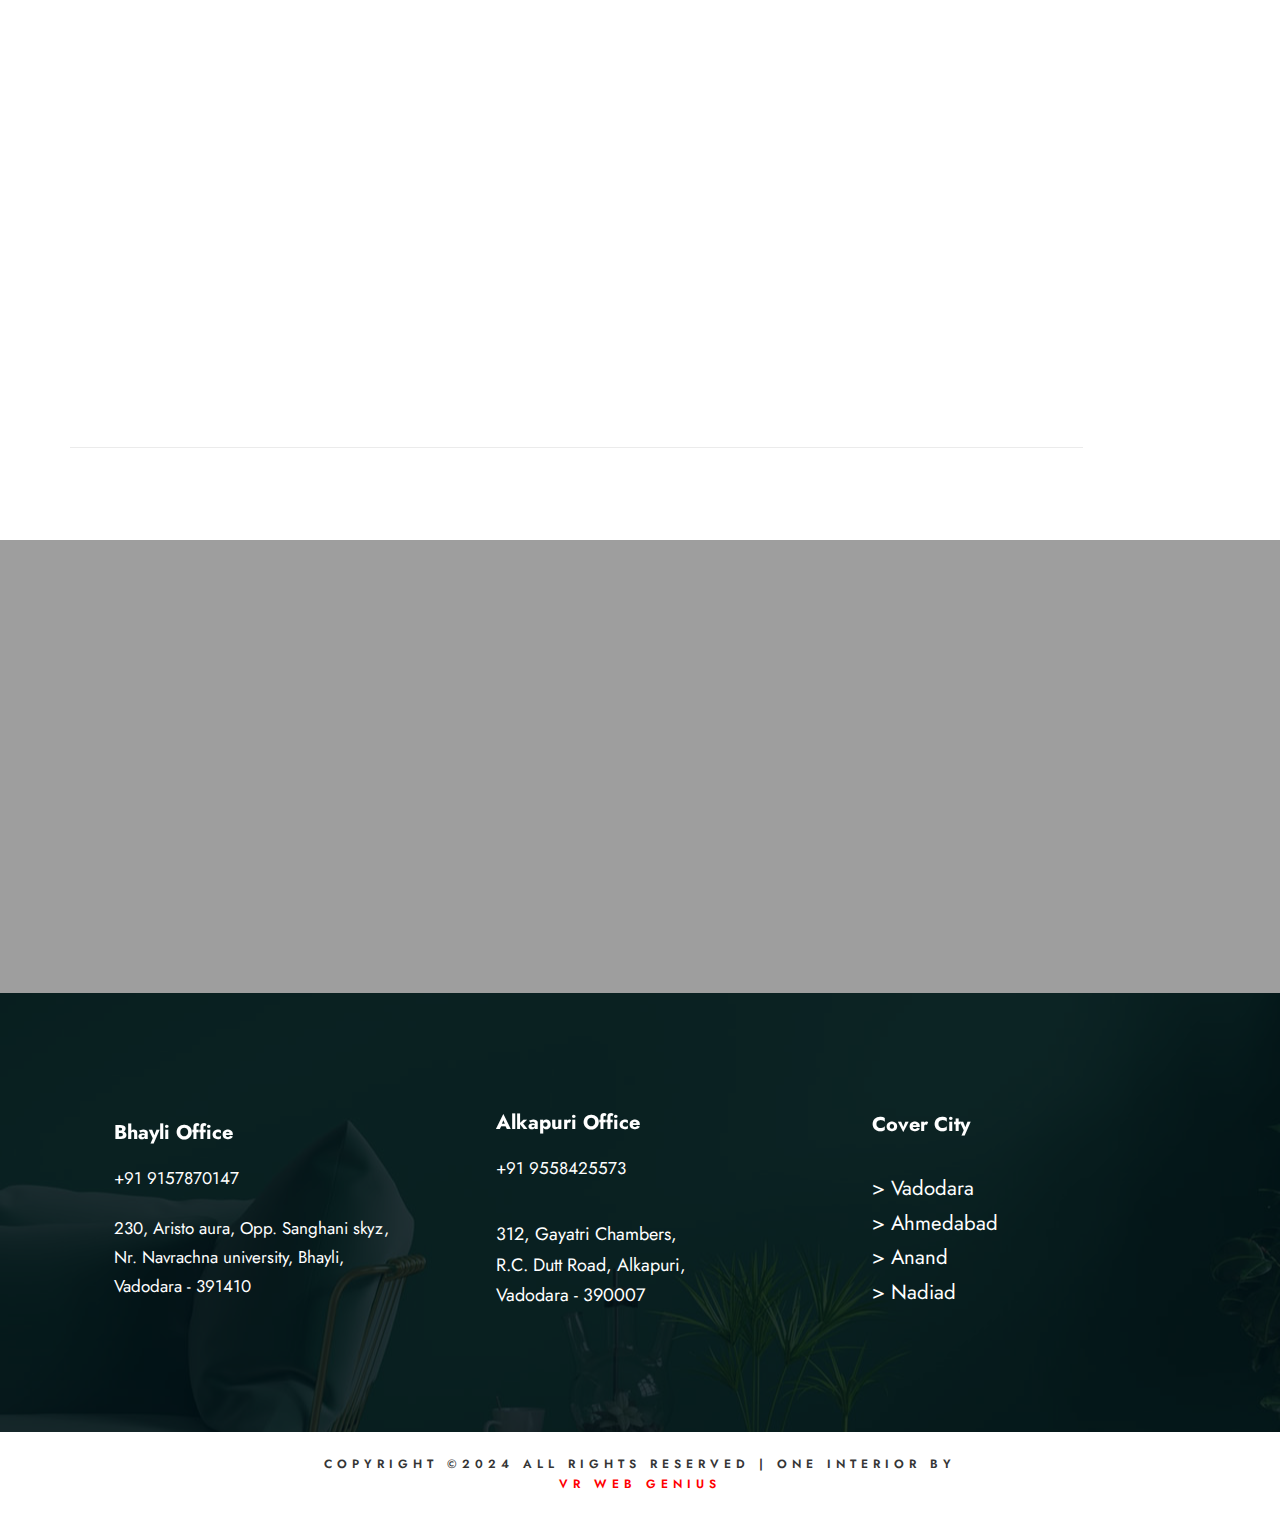
==== commit 46191581: "change footer" ====
--- a/index.html
+++ b/index.html
@@ -3844,7 +3844,7 @@
 		<footer id="colophon" class="site-footer" role="contentinfo">
 			<div class="site-info">
 
-				<p>Copyright ©2024 All rights reserved | ONE INTERIOR BY <a style="color: red;"
+				<p>Copyright ©2024 All rights reserved | ONE INTERIOR BY <br/> <a style="color: red;"
 						href="https://vrwebgenius.com/"> VR WEB GENIUS </a></p>
 			</div> <!-- .site-info -->
 		</footer> <!-- #colophon .site-footer -->
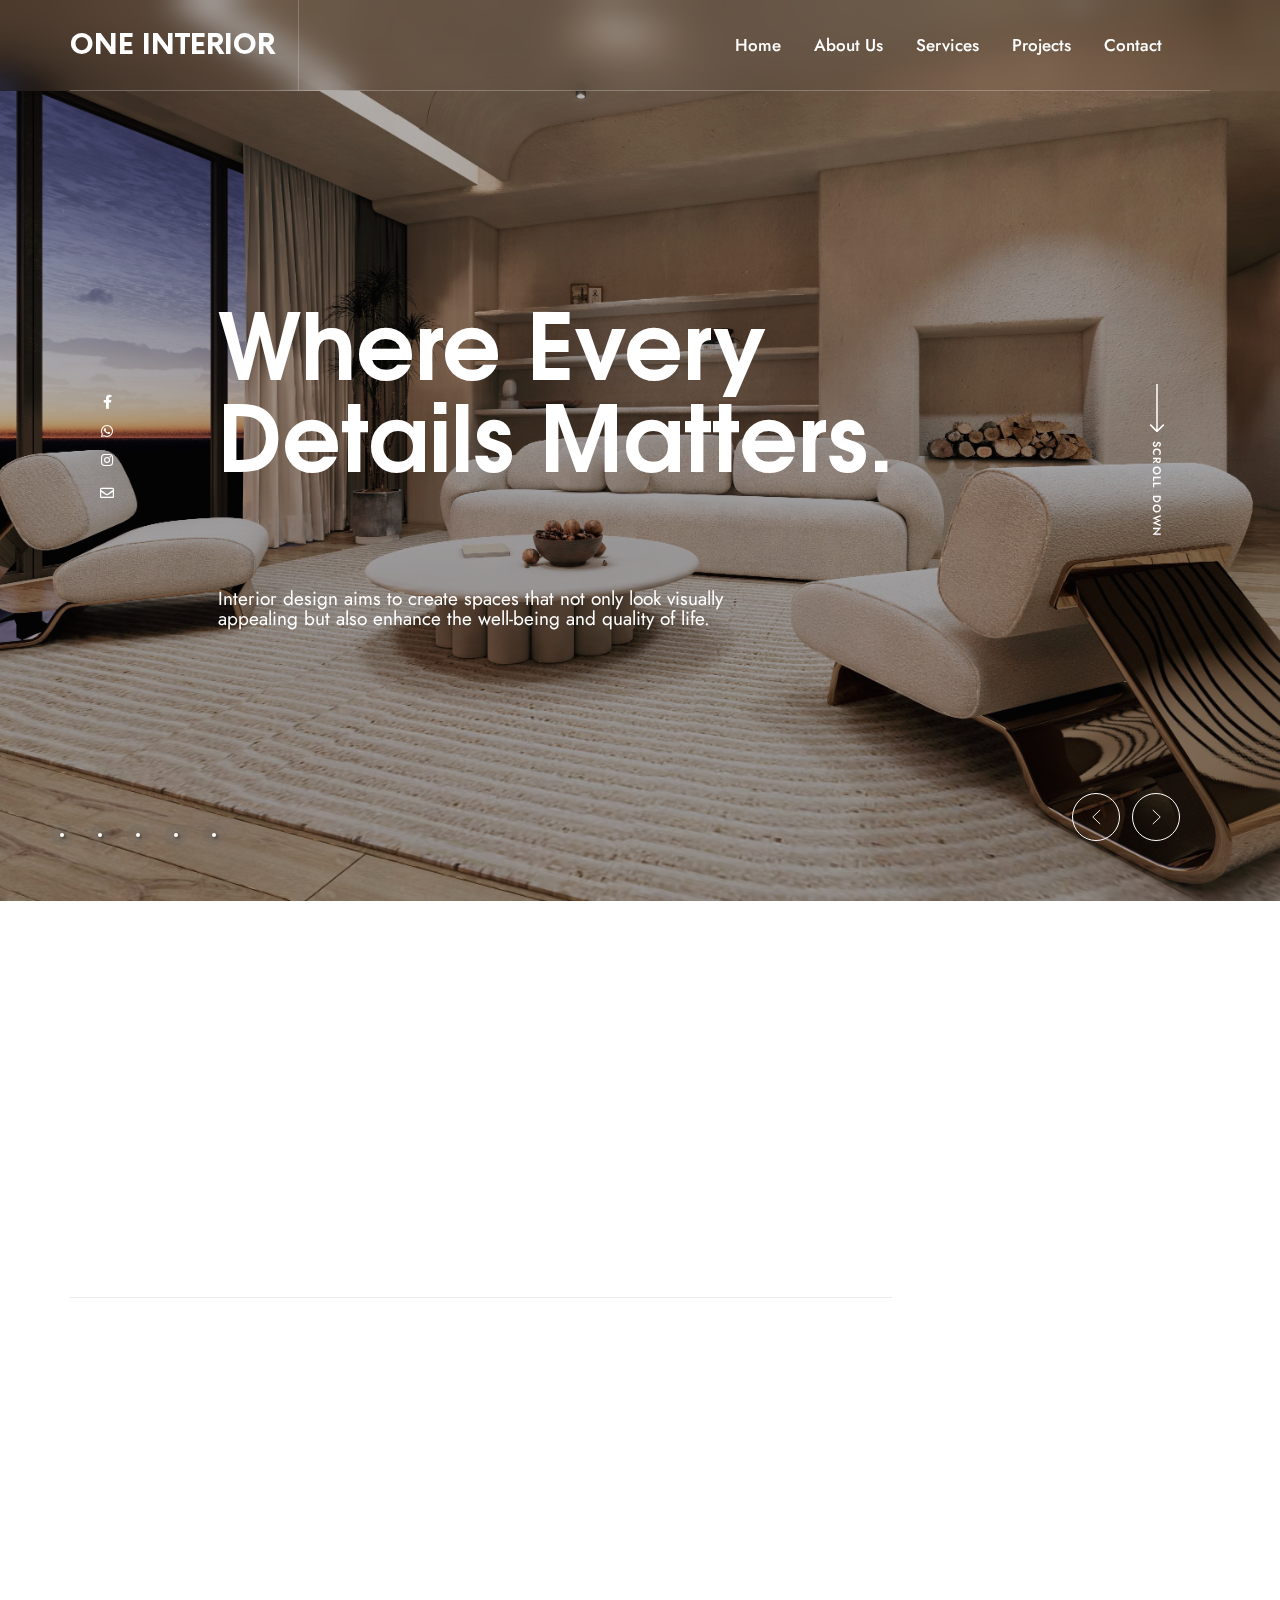
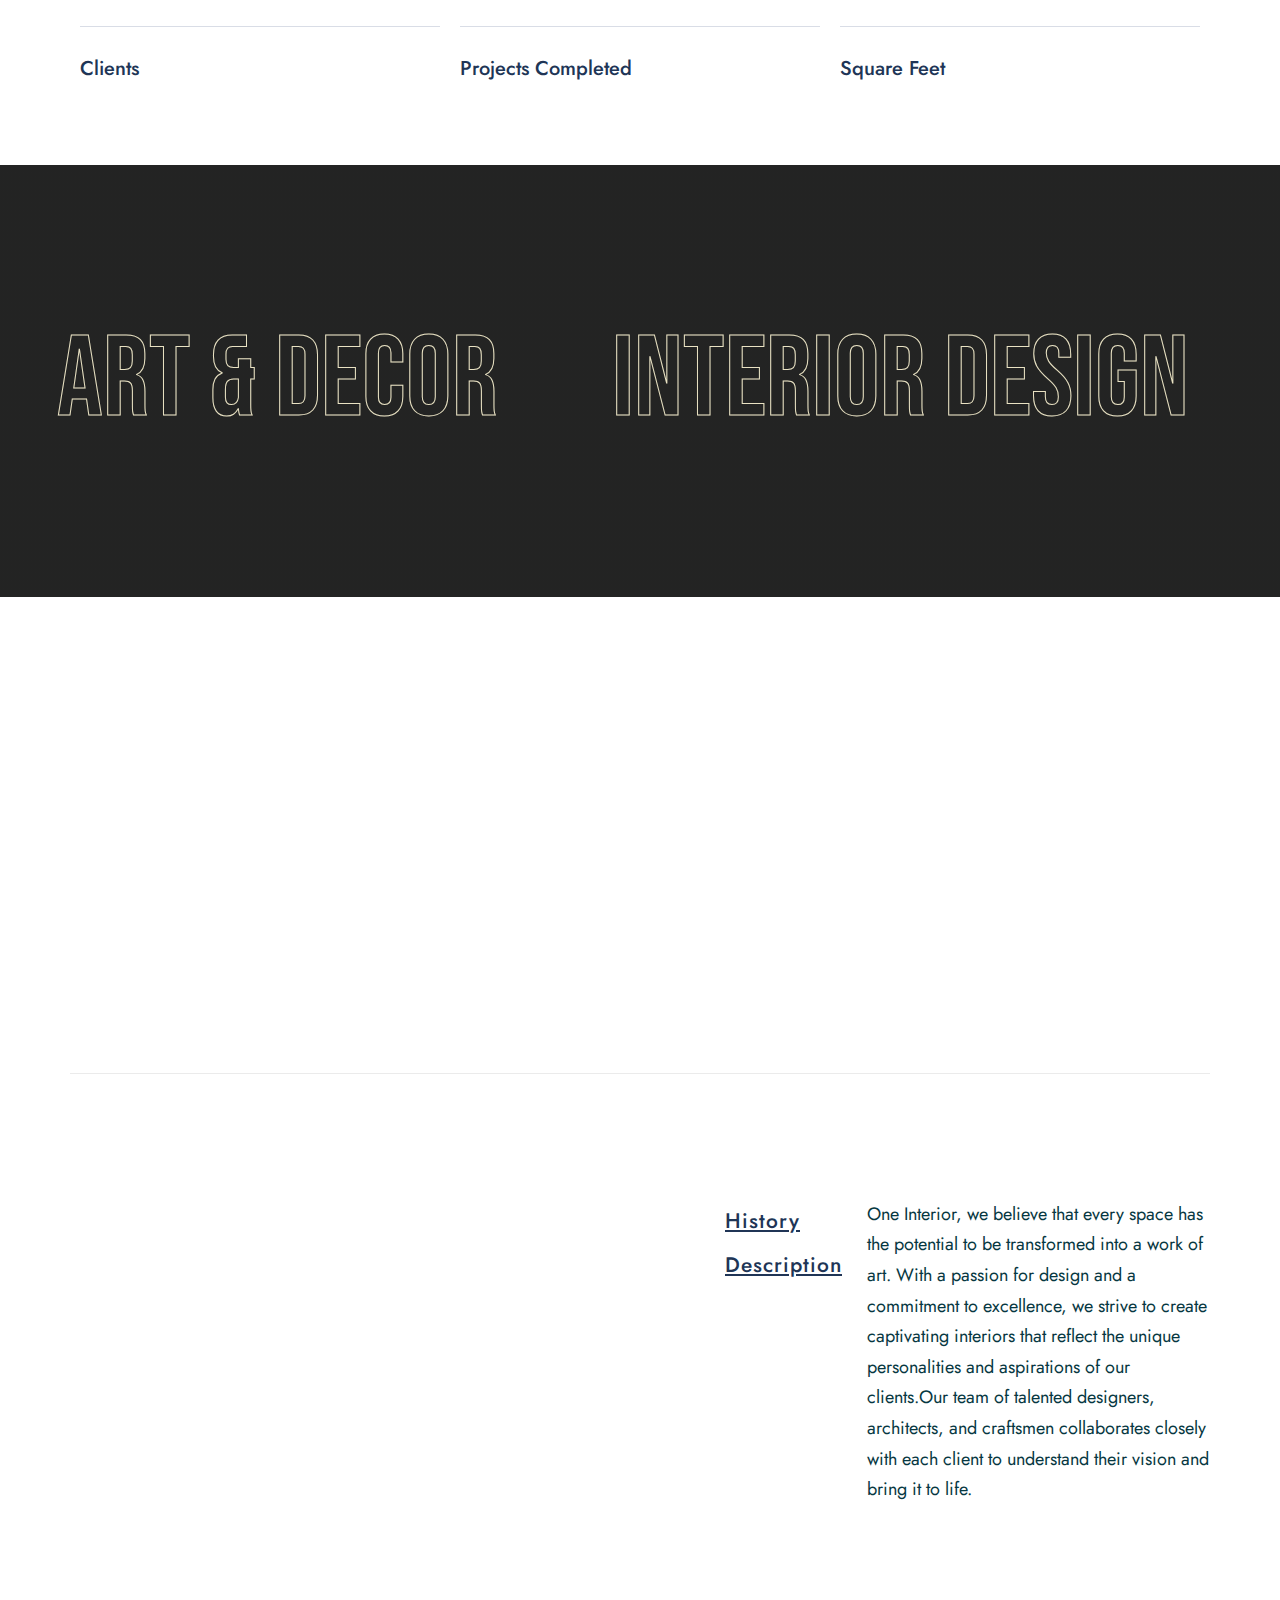
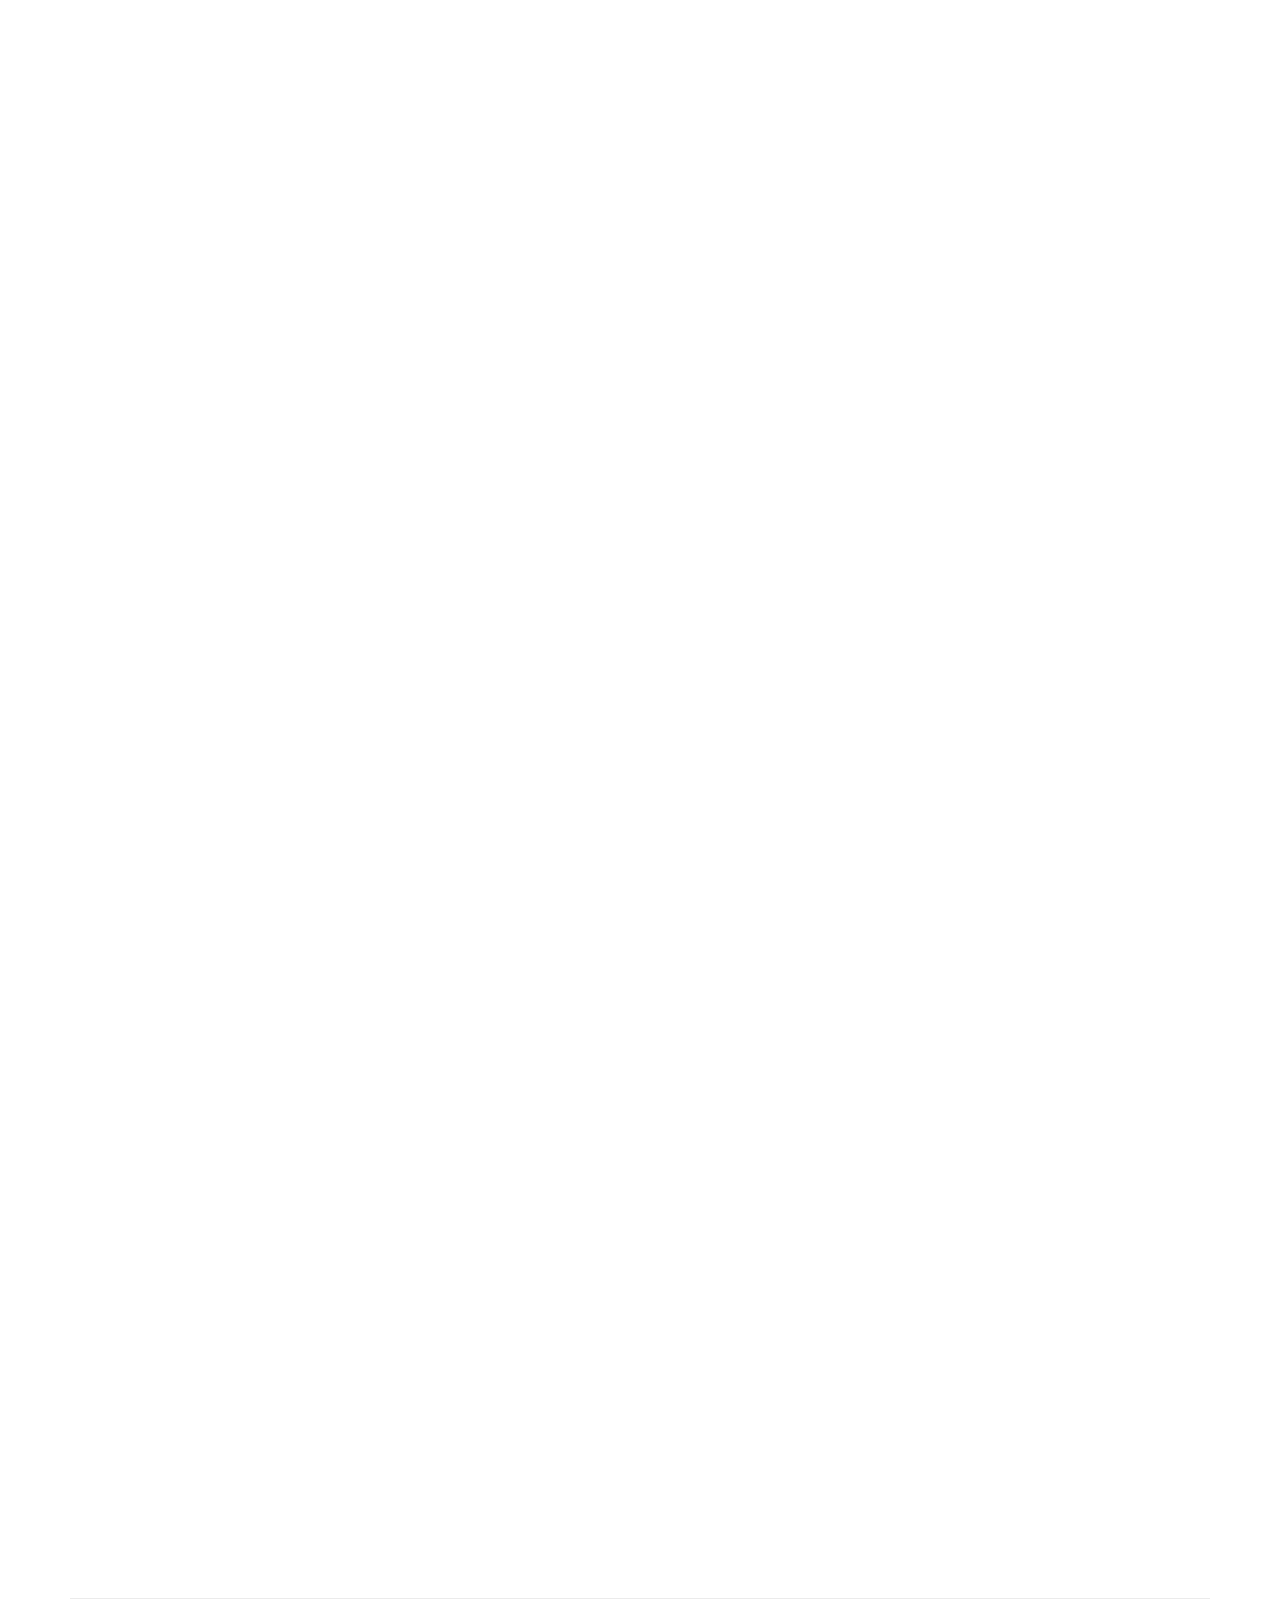
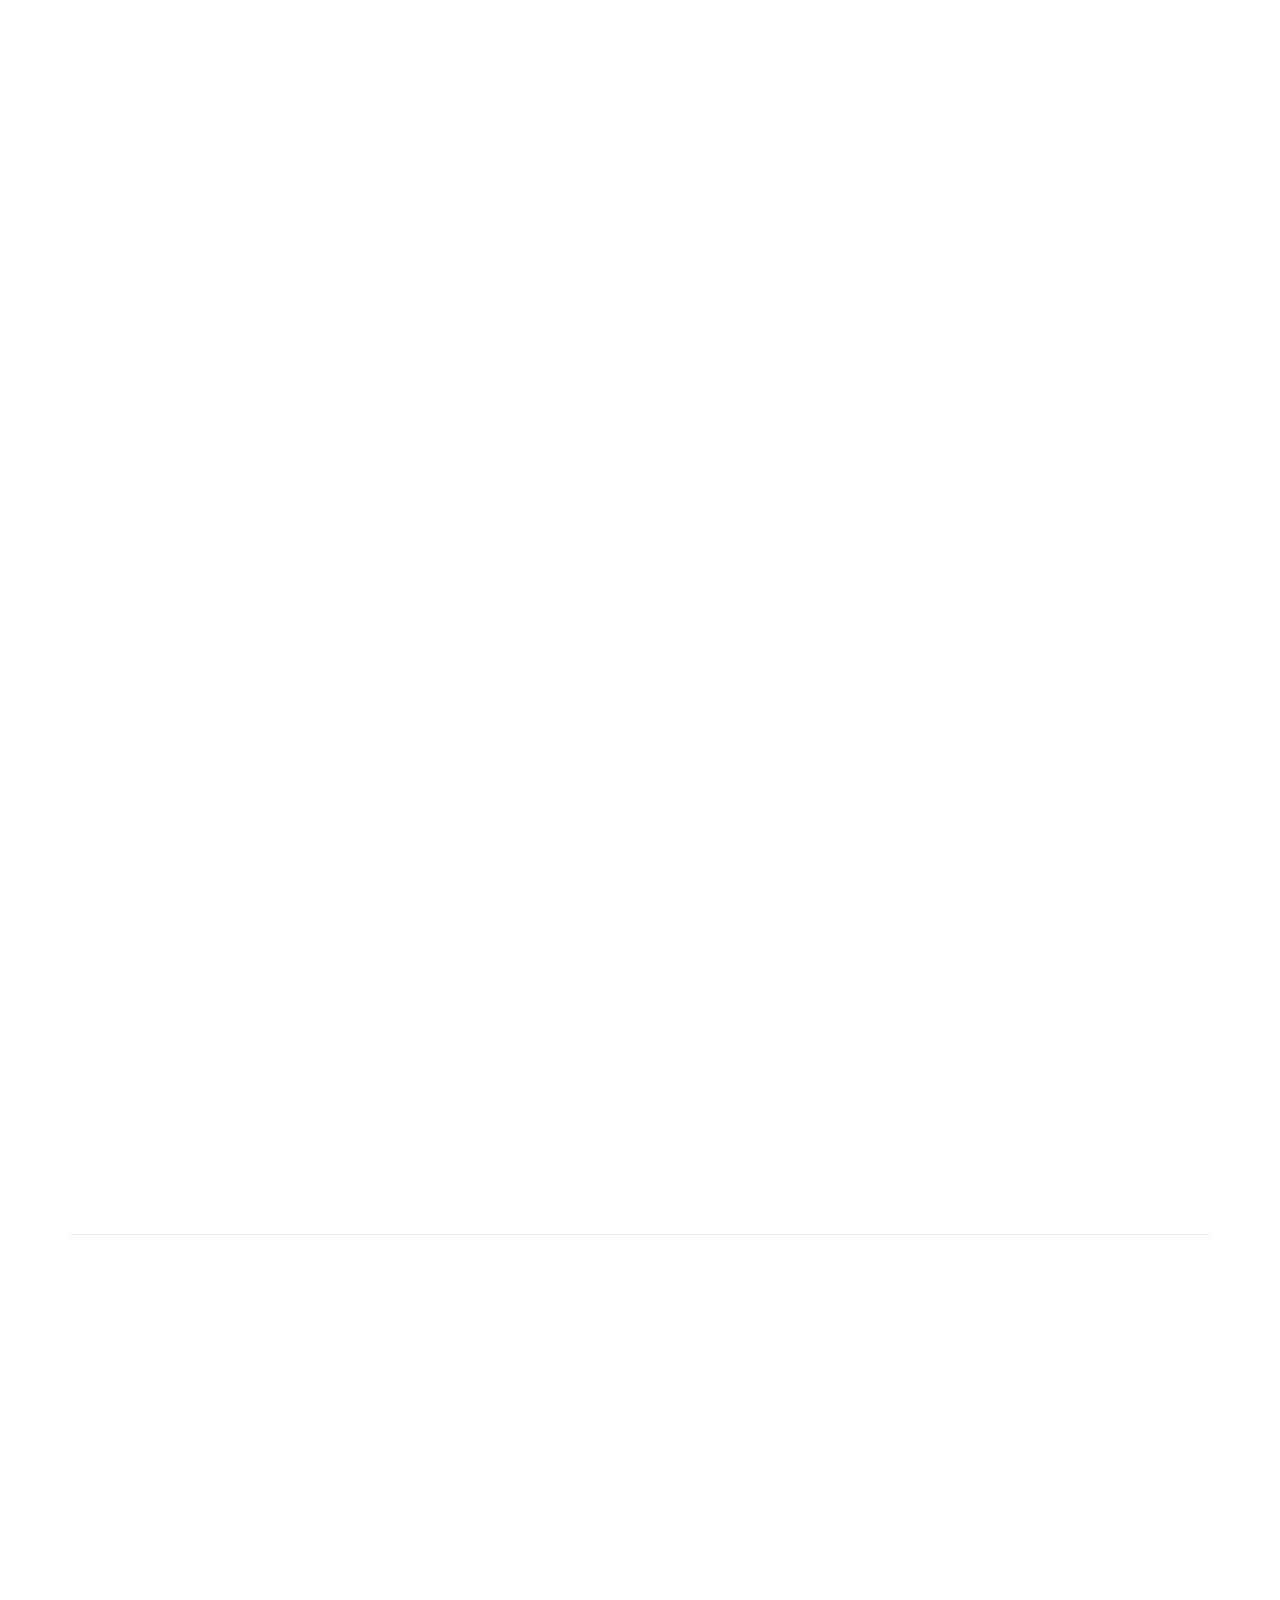
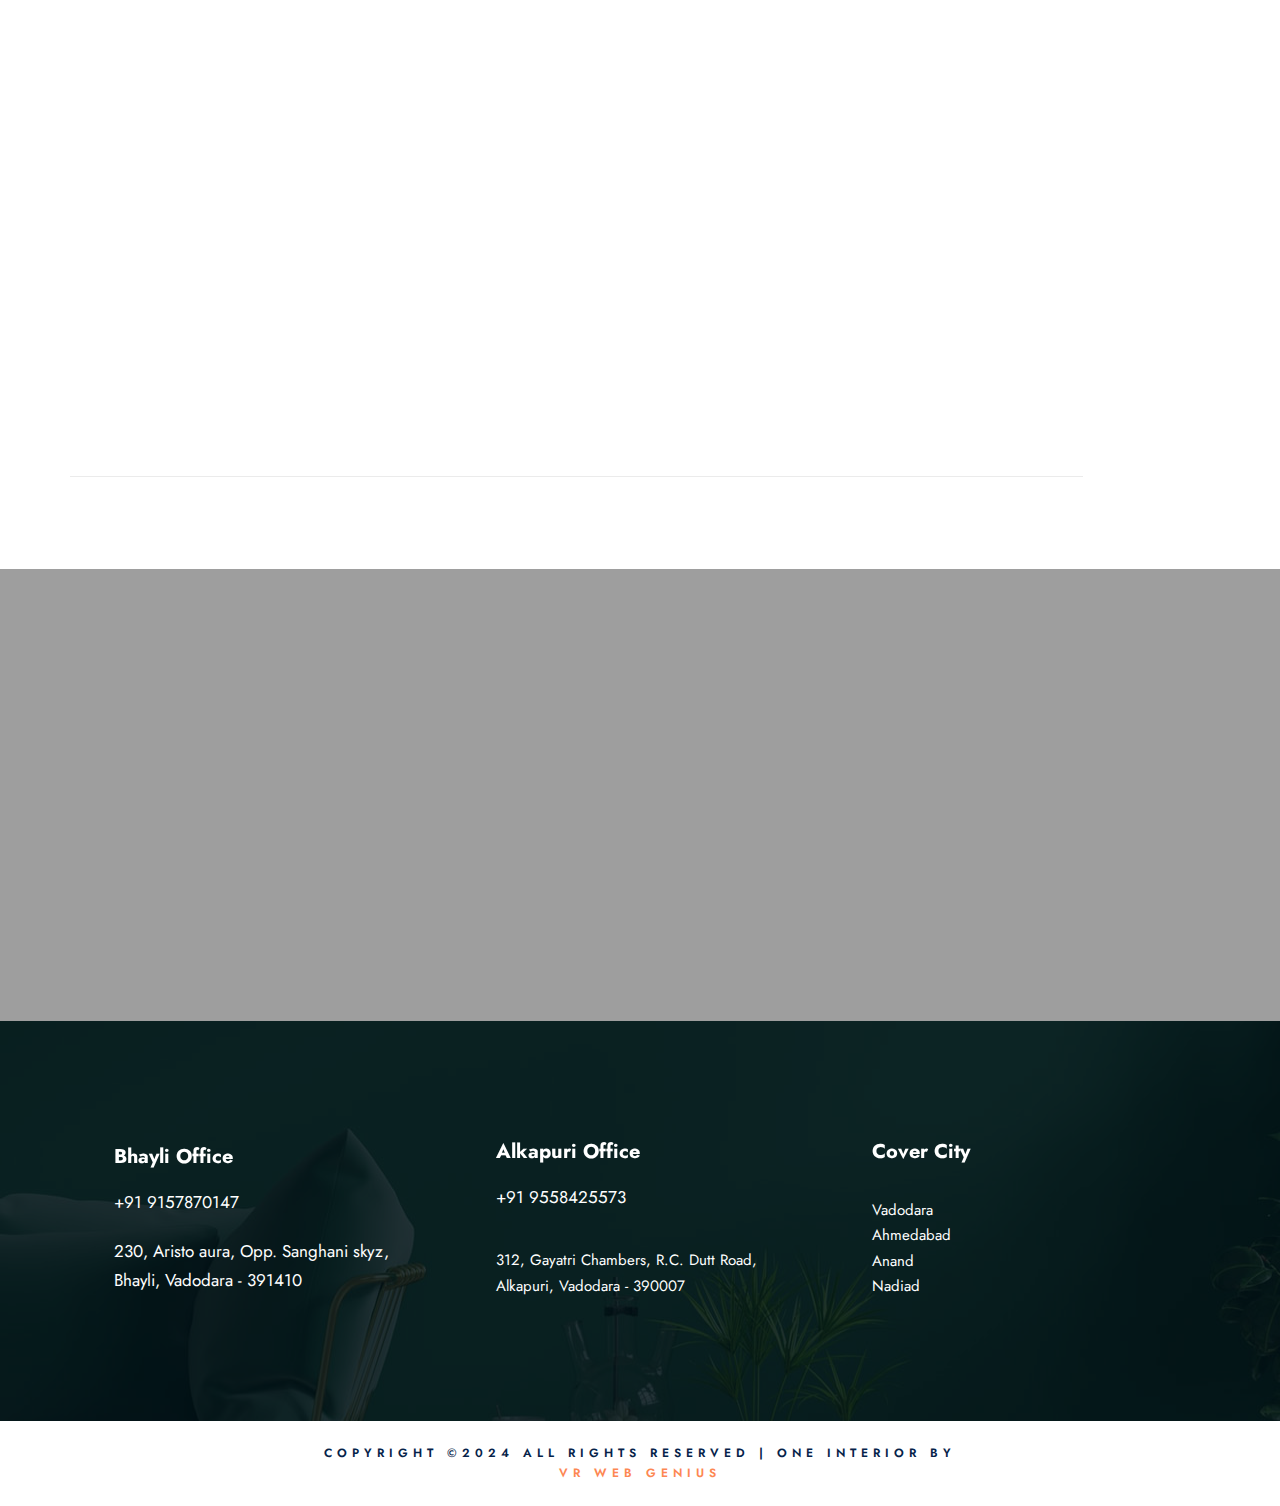
==== commit 104a1e25: "add all changes" ====
--- a/index.html
+++ b/index.html
@@ -744,8 +744,8 @@
 
 		@media screen and (min-width: 992px) {
 			.nav-menu li.current-menu-item>a .link-text:before {
-				background-color: #073842 !important;
-				border-color: #073842 !important;
+				background-color: #052249 !important;
+				border-color: #052249 !important;
 			}
 		}
 
@@ -753,7 +753,7 @@
 
 			html .nav-menu>ul>li>a:hover,
 			.nav-menu>ul>li.has-submenu:hover>a {
-				color: #073842;
+				color: #052249;
 			}
 		}
 
@@ -761,8 +761,8 @@
 
 			html.loaded .nav-menu ul li a .link-text:before,
 			.nav-menu li.has-submenu:hover>a .link-text:before {
-				background-color: #fceddb;
-				border-color: #fceddb;
+				background-color: #FD8752;
+				border-color: #FD8752;
 			}
 		}
 
@@ -774,11 +774,11 @@
 		h6,
 		blockquote,
 		.tab-titles {
+			color: #052249;
+		}
+
+		body {
 			color: #073842;
-		}
-
-		body {
-			color: #4f696b;
 		}
 
 		body {
@@ -902,6 +902,8 @@
 			border-radius: 5px;
 			background: #073842;
 		}
+
+		
 	</style>
 	<link rel="stylesheet" href="https://use.fontawesome.com/releases/v5.15.1/css/all.css">
 </head>
@@ -1571,10 +1573,12 @@
 												<div class="elementor-widget-container">
 													<a class="qodef-shortcode qodef-m  qodef-qi-button qodef-html--link qodef-layout--textual    qodef-icon--right qodef-hover--icon-move-horizontal-short   qodef-text-underline qodef-underline--left "
 														href="./services.html" target="_self">
-														<span class="qodef-m-text">All Services</span>
+														<span style="color:#FD8752;" class="qodef-m-text">All
+															Services</span>
 														<span class="qodef-m-icon qodef--icon-color-set">
 															<span class="qodef-m-icon-inner">
-																<svg xmlns="http://www.w3.org/2000/svg" x="0px" y="0px"
+																<svg style="color:#FD8752;"
+																	xmlns="http://www.w3.org/2000/svg" x="0px" y="0px"
 																	width="7px" height="7px" viewBox="1.25 1.25 7 7"
 																	xml:space="preserve">
 																	<polygon fill="#ffffff"
@@ -1880,11 +1884,12 @@
 								<div class="elementor-widget-container">
 									<a class="qodef-shortcode qodef-m  qodef-qi-button qodef-html--link qodef-layout--textual    qodef-icon--right qodef-hover--icon-move-horizontal-short   qodef-text-underline qodef-underline--left "
 										href="./about.html" target="_self">
-										<span class="qodef-m-text">About Us</span>
+										<span style="color: #FD8752;" class="qodef-m-text">About Us</span>
 										<span class="qodef-m-icon qodef--icon-color-set">
 											<span class="qodef-m-icon-inner">
-												<svg xmlns="http://www.w3.org/2000/svg" x="0px" y="0px" width="7px"
-													height="7px" viewBox="1.25 1.25 7 7" xml:space="preserve">
+												<svg style="color: #FD8752;" xmlns="http://www.w3.org/2000/svg" x="0px"
+													y="0px" width="7px" height="7px" viewBox="1.25 1.25 7 7"
+													xml:space="preserve">
 													<polygon fill="#ffffff"
 														points="1.25,1.25 1.25,2.25 6.543,2.25 1.25,7.543 1.958,8.25 7.25,2.957 7.25,8.25 8.25,8.25 8.25,1.25 8.25,1.25 ">
 													</polygon>
@@ -1940,17 +1945,7 @@
 											<div class="qodef-m-card">
 												<div class="qodef-m-bundle-item">
 													<img fetchpriority="high" width="1300" height="1300"
-														src="./wp-content/uploads/sites/2/2023/06/stylish-boho-vintage-dining-room-interior-with-poster-mock-up-round-table-with-rattan-chair-vase-with-dried-flowers-b"
-														class="attachment-qi_addons_for_elementor_image_size_huge-square size-qi_addons_for_elementor_image_size_huge-square"
-														alt="" decoding="async"
-														srcset="https://themes.pixelwars.org/renovatio/demo-01/wp-content/uploads/sites/2/2023/06/stylish-boho-vintage-dining-room-interior-with-poster-mock-up-round-table-with-rattan-chair-vase-with-dried-flowers-brown-wall-rattan-lamp-mock-up-poster-template-1300x1300.jpg 1300w, https://themes.pixelwars.org/renovatio/demo-01/wp-content/uploads/sites/2/2023/06/stylish-boho-vintage-dining-room-interior-with-poster-mock-up-round-table-with-rattan-chair-vase-with-dried-flowers-brown-wall-rattan-lamp-mock-up-poster-template-150x150.jpg 150w, https://themes.pixelwars.org/renovatio/demo-01/wp-content/uploads/sites/2/2023/06/stylish-boho-vintage-dining-room-interior-with-poster-mock-up-round-table-with-rattan-chair-vase-with-dried-flowers-brown-wall-rattan-lamp-mock-up-poster-template-550x550.jpg 550w, https://themes.pixelwars.org/renovatio/demo-01/wp-content/uploads/sites/2/2023/06/stylish-boho-vintage-dining-room-interior-with-poster-mock-up-round-table-with-rattan-chair-vase-with-dried-flowers-brown-wall-rattan-lamp-mock-up-poster-template-300x300.jpg 300w, https://themes.pixelwars.org/renovatio/demo-01/wp-content/uploads/sites/2/2023/06/stylish-boho-vintage-dining-room-interior-with-poster-mock-up-round-table-with-rattan-chair-vase-with-dried-flowers-brown-wall-rattan-lamp-mock-up-poster-template-650x650.jpg 650w"
-														sizes="(max-width: 1300px) 100vw, 1300px" />
-												</div>
-											</div>
-											<div class="qodef-m-card">
-												<div class="qodef-m-bundle-item">
-													<img width="1300" height="1280"
-														src="./wp-content/uploads/sites/2/2023/06/living-room-with-design-chaise-longue-painting-rattan-decoration-wooden-cube-carpet-elegant-personal-accessories-1-13"
+														src="./asset/images/slider1.jpg"
 														class="attachment-qi_addons_for_elementor_image_size_huge-square size-qi_addons_for_elementor_image_size_huge-square"
 														alt="" decoding="async" />
 												</div>
@@ -1958,7 +1953,15 @@
 											<div class="qodef-m-card">
 												<div class="qodef-m-bundle-item">
 													<img width="1300" height="1280"
-														src="./wp-content/uploads/sites/2/2023/06/festive-christmas-modern-kitchen-with-big-tree-1300x1280.jpg"
+														src="./asset/images/slider2.jpg"
+														class="attachment-qi_addons_for_elementor_image_size_huge-square size-qi_addons_for_elementor_image_size_huge-square"
+														alt="" decoding="async" />
+												</div>
+											</div>
+											<div class="qodef-m-card">
+												<div class="qodef-m-bundle-item">
+													<img width="1300" height="1280"
+														src="./asset/images/slider3.jpg"
 														class="attachment-qi_addons_for_elementor_image_size_huge-square size-qi_addons_for_elementor_image_size_huge-square"
 														alt="" decoding="async" />
 												</div>
@@ -1966,7 +1969,7 @@
 										</div>
 										<div class="qodef-m-fake-card">
 											<img width="1300" height="1280"
-												src="./wp-content/uploads/sites/2/2023/06/festive-christmas-modern-kitchen-with-big-tree-1300x1280.jpg"
+												src="./asset/images/slider4.jpg"
 												class="attachment-qi_addons_for_elementor_image_size_huge-square size-qi_addons_for_elementor_image_size_huge-square"
 												alt="" decoding="async" />
 										</div>
@@ -2152,14 +2155,12 @@
 												<div class="qodef-e-inner">
 													<div class="qodef-e-inner-holder">
 														<a class="qodef-popup-item" itemprop="image"
-															href="./wp-content/uploads/sites/2/2023/06/stylish-composition-living-room-interior-with-beige-sofa-pillow-plaid-coffee-table-rattan-commode-personal-accessorie"
-															data-type="image" data-fslightbox="gallery-574">
+															href="./asset/images/about1.jpg" data-type="image"
+															data-fslightbox="gallery-574">
 															<img loading="lazy" width="1920" height="1280"
-																src="./wp-content/uploads/sites/2/2023/06/stylish-composition-living-room-interior-with-beige-sofa-pillow-plaid-coffee-table-rattan-commode-personal-accessorie"
+																src="./asset/images/about1.jpg"
 																class="attachment-full size-full" alt=""
-																decoding="async"
-																srcset="https://themes.pixelwars.org/renovatio/demo-01/wp-content/uploads/sites/2/2023/06/stylish-composition-living-room-interior-with-beige-sofa-pillow-plaid-coffee-table-rattan-commode-personal-accessories-beige-wall-mock-up-poster-template.jpg 1920w, https://themes.pixelwars.org/renovatio/demo-01/wp-content/uploads/sites/2/2023/06/stylish-composition-living-room-interior-with-beige-sofa-pillow-plaid-coffee-table-rattan-commode-personal-accessories-beige-wall-mock-up-poster-template-300x200.jpg 300w, https://themes.pixelwars.org/renovatio/demo-01/wp-content/uploads/sites/2/2023/06/stylish-composition-living-room-interior-with-beige-sofa-pillow-plaid-coffee-table-rattan-commode-personal-accessories-beige-wall-mock-up-poster-template-1024x683.jpg 1024w, https://themes.pixelwars.org/renovatio/demo-01/wp-content/uploads/sites/2/2023/06/stylish-composition-living-room-interior-with-beige-sofa-pillow-plaid-coffee-table-rattan-commode-personal-accessories-beige-wall-mock-up-poster-template-768x512.jpg 768w, https://themes.pixelwars.org/renovatio/demo-01/wp-content/uploads/sites/2/2023/06/stylish-composition-living-room-interior-with-beige-sofa-pillow-plaid-coffee-table-rattan-commode-personal-accessories-beige-wall-mock-up-poster-template-825x550.jpg 825w, https://themes.pixelwars.org/renovatio/demo-01/wp-content/uploads/sites/2/2023/06/stylish-composition-living-room-interior-with-beige-sofa-pillow-plaid-coffee-table-rattan-commode-personal-accessories-beige-wall-mock-up-poster-template-1060x707.jpg 1060w, https://themes.pixelwars.org/renovatio/demo-01/wp-content/uploads/sites/2/2023/06/stylish-composition-living-room-interior-with-beige-sofa-pillow-plaid-coffee-table-rattan-commode-personal-accessories-beige-wall-mock-up-poster-template-1536x1024.jpg 1536w, https://themes.pixelwars.org/renovatio/demo-01/wp-content/uploads/sites/2/2023/06/stylish-composition-living-room-interior-with-beige-sofa-pillow-plaid-coffee-table-rattan-commode-personal-accessories-beige-wall-mock-up-poster-template-550x367.jpg 550w, https://themes.pixelwars.org/renovatio/demo-01/wp-content/uploads/sites/2/2023/06/stylish-composition-living-room-interior-with-beige-sofa-pillow-plaid-coffee-table-rattan-commode-personal-accessories-beige-wall-mock-up-poster-template-750x500.jpg 750w, https://themes.pixelwars.org/renovatio/demo-01/wp-content/uploads/sites/2/2023/06/stylish-composition-living-room-interior-with-beige-sofa-pillow-plaid-coffee-table-rattan-commode-personal-accessories-beige-wall-mock-up-poster-template-1620x1080.jpg 1620w"
-																sizes="(max-width: 1920px) 100vw, 1920px" /> </a>
+																decoding="async" /> </a>
 													</div>
 												</div>
 											</div>
@@ -2168,14 +2169,12 @@
 												<div class="qodef-e-inner">
 													<div class="qodef-e-inner-holder">
 														<a class="qodef-popup-item" itemprop="image"
-															href="./wp-content/uploads/sites/2/2023/06/room-interior-design.jpg"
-															data-type="image" data-fslightbox="gallery-574">
+															href="./asset/images/about2.jpg" data-type="image"
+															data-fslightbox="gallery-574">
 															<img loading="lazy" width="1920" height="1282"
-																src="./wp-content/uploads/sites/2/2023/06/room-interior-design.jpg"
+																src="./asset/images/about2.jpg"
 																class="attachment-full size-full" alt=""
-																decoding="async"
-																srcset="https://themes.pixelwars.org/renovatio/demo-01/wp-content/uploads/sites/2/2023/06/room-interior-design.jpg 1920w, https://themes.pixelwars.org/renovatio/demo-01/wp-content/uploads/sites/2/2023/06/room-interior-design-300x200.jpg 300w, https://themes.pixelwars.org/renovatio/demo-01/wp-content/uploads/sites/2/2023/06/room-interior-design-1024x684.jpg 1024w, https://themes.pixelwars.org/renovatio/demo-01/wp-content/uploads/sites/2/2023/06/room-interior-design-768x513.jpg 768w, https://themes.pixelwars.org/renovatio/demo-01/wp-content/uploads/sites/2/2023/06/room-interior-design-824x550.jpg 824w, https://themes.pixelwars.org/renovatio/demo-01/wp-content/uploads/sites/2/2023/06/room-interior-design-1060x708.jpg 1060w, https://themes.pixelwars.org/renovatio/demo-01/wp-content/uploads/sites/2/2023/06/room-interior-design-1536x1026.jpg 1536w, https://themes.pixelwars.org/renovatio/demo-01/wp-content/uploads/sites/2/2023/06/room-interior-design-550x367.jpg 550w, https://themes.pixelwars.org/renovatio/demo-01/wp-content/uploads/sites/2/2023/06/room-interior-design-749x500.jpg 749w, https://themes.pixelwars.org/renovatio/demo-01/wp-content/uploads/sites/2/2023/06/room-interior-design-1617x1080.jpg 1617w"
-																sizes="(max-width: 1920px) 100vw, 1920px" /> </a>
+																decoding="async" /> </a>
 													</div>
 												</div>
 											</div>
@@ -2184,14 +2183,12 @@
 												<div class="qodef-e-inner">
 													<div class="qodef-e-inner-holder">
 														<a class="qodef-popup-item" itemprop="image"
-															href="./wp-content/uploads/sites/2/2023/06/stylish-composition-cozy-living-room-interior-with-copy-space-lot-plants-cacti-wooden-cubes-sofa-accessories-beige-wa"
-															data-type="image" data-fslightbox="gallery-574">
+															href="./asset/images/about3.jpg" data-type="image"
+															data-fslightbox="gallery-574">
 															<img loading="lazy" width="1920" height="1280"
-																src="./wp-content/uploads/sites/2/2023/06/stylish-composition-cozy-living-room-interior-with-copy-space-lot-plants-cacti-wooden-cubes-sofa-accessories-beige-wa"
+																src="./asset/images/about3.jpg"
 																class="attachment-full size-full" alt=""
-																decoding="async"
-																srcset="https://themes.pixelwars.org/renovatio/demo-01/wp-content/uploads/sites/2/2023/06/stylish-composition-cozy-living-room-interior-with-copy-space-lot-plants-cacti-wooden-cubes-sofa-accessories-beige-wall-carpet-floor-plants-love-concept-template.jpg 1920w, https://themes.pixelwars.org/renovatio/demo-01/wp-content/uploads/sites/2/2023/06/stylish-composition-cozy-living-room-interior-with-copy-space-lot-plants-cacti-wooden-cubes-sofa-accessories-beige-wall-carpet-floor-plants-love-concept-template-300x200.jpg 300w, https://themes.pixelwars.org/renovatio/demo-01/wp-content/uploads/sites/2/2023/06/stylish-composition-cozy-living-room-interior-with-copy-space-lot-plants-cacti-wooden-cubes-sofa-accessories-beige-wall-carpet-floor-plants-love-concept-template-1024x683.jpg 1024w, https://themes.pixelwars.org/renovatio/demo-01/wp-content/uploads/sites/2/2023/06/stylish-composition-cozy-living-room-interior-with-copy-space-lot-plants-cacti-wooden-cubes-sofa-accessories-beige-wall-carpet-floor-plants-love-concept-template-768x512.jpg 768w, https://themes.pixelwars.org/renovatio/demo-01/wp-content/uploads/sites/2/2023/06/stylish-composition-cozy-living-room-interior-with-copy-space-lot-plants-cacti-wooden-cubes-sofa-accessories-beige-wall-carpet-floor-plants-love-concept-template-825x550.jpg 825w, https://themes.pixelwars.org/renovatio/demo-01/wp-content/uploads/sites/2/2023/06/stylish-composition-cozy-living-room-interior-with-copy-space-lot-plants-cacti-wooden-cubes-sofa-accessories-beige-wall-carpet-floor-plants-love-concept-template-1060x707.jpg 1060w, https://themes.pixelwars.org/renovatio/demo-01/wp-content/uploads/sites/2/2023/06/stylish-composition-cozy-living-room-interior-with-copy-space-lot-plants-cacti-wooden-cubes-sofa-accessories-beige-wall-carpet-floor-plants-love-concept-template-1536x1024.jpg 1536w, https://themes.pixelwars.org/renovatio/demo-01/wp-content/uploads/sites/2/2023/06/stylish-composition-cozy-living-room-interior-with-copy-space-lot-plants-cacti-wooden-cubes-sofa-accessories-beige-wall-carpet-floor-plants-love-concept-template-550x367.jpg 550w, https://themes.pixelwars.org/renovatio/demo-01/wp-content/uploads/sites/2/2023/06/stylish-composition-cozy-living-room-interior-with-copy-space-lot-plants-cacti-wooden-cubes-sofa-accessories-beige-wall-carpet-floor-plants-love-concept-template-750x500.jpg 750w, https://themes.pixelwars.org/renovatio/demo-01/wp-content/uploads/sites/2/2023/06/stylish-composition-cozy-living-room-interior-with-copy-space-lot-plants-cacti-wooden-cubes-sofa-accessories-beige-wall-carpet-floor-plants-love-concept-template-1620x1080.jpg 1620w"
-																sizes="(max-width: 1920px) 100vw, 1920px" /> </a>
+																decoding="async" /> </a>
 													</div>
 												</div>
 											</div>
@@ -2200,14 +2197,12 @@
 												<div class="qodef-e-inner">
 													<div class="qodef-e-inner-holder">
 														<a class="qodef-popup-item" itemprop="image"
-															href="./wp-content/uploads/sites/2/2023/06/minimalist-composition-modern-living-room-interior-details-creative-vases-wooden-side-table-home-staging-template-cop"
-															data-type="image" data-fslightbox="gallery-574">
+															href="./asset/images/about4.jpg" data-type="image"
+															data-fslightbox="gallery-574">
 															<img loading="lazy" width="1920" height="1920"
-																src="./wp-content/uploads/sites/2/2023/06/minimalist-composition-modern-living-room-interior-details-creative-vases-wooden-side-table-home-staging-template-cop"
+																src="./asset/images/about4.jpg"
 																class="attachment-full size-full" alt=""
-																decoding="async"
-																srcset="https://themes.pixelwars.org/renovatio/demo-01/wp-content/uploads/sites/2/2023/06/minimalist-composition-modern-living-room-interior-details-creative-vases-wooden-side-table-home-staging-template-copy-space-xa-1.jpg 1920w, https://themes.pixelwars.org/renovatio/demo-01/wp-content/uploads/sites/2/2023/06/minimalist-composition-modern-living-room-interior-details-creative-vases-wooden-side-table-home-staging-template-copy-space-xa-1-300x300.jpg 300w, https://themes.pixelwars.org/renovatio/demo-01/wp-content/uploads/sites/2/2023/06/minimalist-composition-modern-living-room-interior-details-creative-vases-wooden-side-table-home-staging-template-copy-space-xa-1-1024x1024.jpg 1024w, https://themes.pixelwars.org/renovatio/demo-01/wp-content/uploads/sites/2/2023/06/minimalist-composition-modern-living-room-interior-details-creative-vases-wooden-side-table-home-staging-template-copy-space-xa-1-150x150.jpg 150w, https://themes.pixelwars.org/renovatio/demo-01/wp-content/uploads/sites/2/2023/06/minimalist-composition-modern-living-room-interior-details-creative-vases-wooden-side-table-home-staging-template-copy-space-xa-1-768x768.jpg 768w, https://themes.pixelwars.org/renovatio/demo-01/wp-content/uploads/sites/2/2023/06/minimalist-composition-modern-living-room-interior-details-creative-vases-wooden-side-table-home-staging-template-copy-space-xa-1-550x550.jpg 550w, https://themes.pixelwars.org/renovatio/demo-01/wp-content/uploads/sites/2/2023/06/minimalist-composition-modern-living-room-interior-details-creative-vases-wooden-side-table-home-staging-template-copy-space-xa-1-1060x1060.jpg 1060w, https://themes.pixelwars.org/renovatio/demo-01/wp-content/uploads/sites/2/2023/06/minimalist-composition-modern-living-room-interior-details-creative-vases-wooden-side-table-home-staging-template-copy-space-xa-1-1536x1536.jpg 1536w, https://themes.pixelwars.org/renovatio/demo-01/wp-content/uploads/sites/2/2023/06/minimalist-composition-modern-living-room-interior-details-creative-vases-wooden-side-table-home-staging-template-copy-space-xa-1-500x500.jpg 500w, https://themes.pixelwars.org/renovatio/demo-01/wp-content/uploads/sites/2/2023/06/minimalist-composition-modern-living-room-interior-details-creative-vases-wooden-side-table-home-staging-template-copy-space-xa-1-1080x1080.jpg 1080w, https://themes.pixelwars.org/renovatio/demo-01/wp-content/uploads/sites/2/2023/06/minimalist-composition-modern-living-room-interior-details-creative-vases-wooden-side-table-home-staging-template-copy-space-xa-1-650x650.jpg 650w, https://themes.pixelwars.org/renovatio/demo-01/wp-content/uploads/sites/2/2023/06/minimalist-composition-modern-living-room-interior-details-creative-vases-wooden-side-table-home-staging-template-copy-space-xa-1-1300x1300.jpg 1300w"
-																sizes="(max-width: 1920px) 100vw, 1920px" /> </a>
+																decoding="async" /> </a>
 													</div>
 												</div>
 											</div>
@@ -2216,14 +2211,12 @@
 												<div class="qodef-e-inner">
 													<div class="qodef-e-inner-holder">
 														<a class="qodef-popup-item" itemprop="image"
-															href="./wp-content/uploads/sites/2/2023/06/stylish-dining-room-with-round-table-rattan-chair-wooden-commode-poster-kitchen-accessories-beige-wall-with-mock-up-p"
-															data-type="image" data-fslightbox="gallery-574">
+															href="./asset/images/about5.jpg" data-type="image"
+															data-fslightbox="gallery-574">
 															<img loading="lazy" width="1920" height="1280"
-																src="./wp-content/uploads/sites/2/2023/06/stylish-dining-room-with-round-table-rattan-chair-wooden-commode-poster-kitchen-accessories-beige-wall-with-mock-up-p"
+																src="./asset/images/about5.jpg"
 																class="attachment-full size-full" alt=""
-																decoding="async"
-																srcset="https://themes.pixelwars.org/renovatio/demo-01/wp-content/uploads/sites/2/2023/06/stylish-dining-room-with-round-table-rattan-chair-wooden-commode-poster-kitchen-accessories-beige-wall-with-mock-up-poster-home-decor-template.jpg 1920w, https://themes.pixelwars.org/renovatio/demo-01/wp-content/uploads/sites/2/2023/06/stylish-dining-room-with-round-table-rattan-chair-wooden-commode-poster-kitchen-accessories-beige-wall-with-mock-up-poster-home-decor-template-300x200.jpg 300w, https://themes.pixelwars.org/renovatio/demo-01/wp-content/uploads/sites/2/2023/06/stylish-dining-room-with-round-table-rattan-chair-wooden-commode-poster-kitchen-accessories-beige-wall-with-mock-up-poster-home-decor-template-1024x683.jpg 1024w, https://themes.pixelwars.org/renovatio/demo-01/wp-content/uploads/sites/2/2023/06/stylish-dining-room-with-round-table-rattan-chair-wooden-commode-poster-kitchen-accessories-beige-wall-with-mock-up-poster-home-decor-template-768x512.jpg 768w, https://themes.pixelwars.org/renovatio/demo-01/wp-content/uploads/sites/2/2023/06/stylish-dining-room-with-round-table-rattan-chair-wooden-commode-poster-kitchen-accessories-beige-wall-with-mock-up-poster-home-decor-template-825x550.jpg 825w, https://themes.pixelwars.org/renovatio/demo-01/wp-content/uploads/sites/2/2023/06/stylish-dining-room-with-round-table-rattan-chair-wooden-commode-poster-kitchen-accessories-beige-wall-with-mock-up-poster-home-decor-template-1060x707.jpg 1060w, https://themes.pixelwars.org/renovatio/demo-01/wp-content/uploads/sites/2/2023/06/stylish-dining-room-with-round-table-rattan-chair-wooden-commode-poster-kitchen-accessories-beige-wall-with-mock-up-poster-home-decor-template-1536x1024.jpg 1536w, https://themes.pixelwars.org/renovatio/demo-01/wp-content/uploads/sites/2/2023/06/stylish-dining-room-with-round-table-rattan-chair-wooden-commode-poster-kitchen-accessories-beige-wall-with-mock-up-poster-home-decor-template-550x367.jpg 550w, https://themes.pixelwars.org/renovatio/demo-01/wp-content/uploads/sites/2/2023/06/stylish-dining-room-with-round-table-rattan-chair-wooden-commode-poster-kitchen-accessories-beige-wall-with-mock-up-poster-home-decor-template-750x500.jpg 750w, https://themes.pixelwars.org/renovatio/demo-01/wp-content/uploads/sites/2/2023/06/stylish-dining-room-with-round-table-rattan-chair-wooden-commode-poster-kitchen-accessories-beige-wall-with-mock-up-poster-home-decor-template-1620x1080.jpg 1620w"
-																sizes="(max-width: 1920px) 100vw, 1920px" /> </a>
+																decoding="async" /> </a>
 													</div>
 												</div>
 											</div>
@@ -2232,14 +2225,12 @@
 												<div class="qodef-e-inner">
 													<div class="qodef-e-inner-holder">
 														<a class="qodef-popup-item" itemprop="image"
-															href="./wp-content/uploads/sites/2/2023/06/stylish-compositon-modern-living-room-interior-with-frotte-armchair-sofa-plants-painting-wooden-commode-side-table-el"
-															data-type="image" data-fslightbox="gallery-574">
+															href="./asset/images/about6.jpg" data-type="image"
+															data-fslightbox="gallery-574">
 															<img loading="lazy" width="1920" height="1280"
-																src="./wp-content/uploads/sites/2/2023/06/stylish-compositon-modern-living-room-interior-with-frotte-armchair-sofa-plants-painting-wooden-commode-side-table-el"
+																src="./asset/images/about6.jpg"
 																class="attachment-full size-full" alt=""
-																decoding="async"
-																srcset="https://themes.pixelwars.org/renovatio/demo-01/wp-content/uploads/sites/2/2023/06/stylish-compositon-modern-living-room-interior-with-frotte-armchair-sofa-plants-painting-wooden-commode-side-table-elegant-home-accessories-template-copy-spacexa.jpg 1920w, https://themes.pixelwars.org/renovatio/demo-01/wp-content/uploads/sites/2/2023/06/stylish-compositon-modern-living-room-interior-with-frotte-armchair-sofa-plants-painting-wooden-commode-side-table-elegant-home-accessories-template-copy-spacexa-300x200.jpg 300w, https://themes.pixelwars.org/renovatio/demo-01/wp-content/uploads/sites/2/2023/06/stylish-compositon-modern-living-room-interior-with-frotte-armchair-sofa-plants-painting-wooden-commode-side-table-elegant-home-accessories-template-copy-spacexa-1024x683.jpg 1024w, https://themes.pixelwars.org/renovatio/demo-01/wp-content/uploads/sites/2/2023/06/stylish-compositon-modern-living-room-interior-with-frotte-armchair-sofa-plants-painting-wooden-commode-side-table-elegant-home-accessories-template-copy-spacexa-768x512.jpg 768w, https://themes.pixelwars.org/renovatio/demo-01/wp-content/uploads/sites/2/2023/06/stylish-compositon-modern-living-room-interior-with-frotte-armchair-sofa-plants-painting-wooden-commode-side-table-elegant-home-accessories-template-copy-spacexa-825x550.jpg 825w, https://themes.pixelwars.org/renovatio/demo-01/wp-content/uploads/sites/2/2023/06/stylish-compositon-modern-living-room-interior-with-frotte-armchair-sofa-plants-painting-wooden-commode-side-table-elegant-home-accessories-template-copy-spacexa-1060x707.jpg 1060w, https://themes.pixelwars.org/renovatio/demo-01/wp-content/uploads/sites/2/2023/06/stylish-compositon-modern-living-room-interior-with-frotte-armchair-sofa-plants-painting-wooden-commode-side-table-elegant-home-accessories-template-copy-spacexa-1536x1024.jpg 1536w, https://themes.pixelwars.org/renovatio/demo-01/wp-content/uploads/sites/2/2023/06/stylish-compositon-modern-living-room-interior-with-frotte-armchair-sofa-plants-painting-wooden-commode-side-table-elegant-home-accessories-template-copy-spacexa-550x367.jpg 550w, https://themes.pixelwars.org/renovatio/demo-01/wp-content/uploads/sites/2/2023/06/stylish-compositon-modern-living-room-interior-with-frotte-armchair-sofa-plants-painting-wooden-commode-side-table-elegant-home-accessories-template-copy-spacexa-750x500.jpg 750w, https://themes.pixelwars.org/renovatio/demo-01/wp-content/uploads/sites/2/2023/06/stylish-compositon-modern-living-room-interior-with-frotte-armchair-sofa-plants-painting-wooden-commode-side-table-elegant-home-accessories-template-copy-spacexa-1620x1080.jpg 1620w"
-																sizes="(max-width: 1920px) 100vw, 1920px" /> </a>
+																decoding="async" /> </a>
 													</div>
 												</div>
 											</div>
@@ -2289,9 +2280,10 @@
 														<div class="qodef-e-icon-holder">
 															<div class="qodef-e-icon">
 																<span class="qodef-e-item-icon-text">
-																	<i aria-hidden="true"
+																	<i style="color:#FD8752;" aria-hidden="true"
 																		class="fas fa-globe-africa"></i> </span>
-																<div class="qodef-e-number">
+																<div style="background-color:#FD8752;"
+																	class="qodef-e-number">
 																	1. </div>
 															</div>
 															<div class="qodef-e-line">
@@ -2315,9 +2307,11 @@
 														<div class="qodef-e-icon-holder">
 															<div class="qodef-e-icon">
 																<span class="qodef-e-item-icon-text">
-																	<i aria-hidden="true" class="fab fa-artstation"></i>
+																	<i style="color:#FD8752;" aria-hidden="true"
+																		class="fab fa-artstation"></i>
 																</span>
-																<div class="qodef-e-number">
+																<div style="background-color:#FD8752;"
+																	class="qodef-e-number">
 																	2. </div>
 															</div>
 															<div class="qodef-e-line">
@@ -2340,9 +2334,10 @@
 														<div class="qodef-e-icon-holder">
 															<div class="qodef-e-icon">
 																<span class="qodef-e-item-icon-text">
-																	<i aria-hidden="true"
+																	<i style="color:#FD8752;" aria-hidden="true"
 																		class="fab fa-digital-ocean"></i> </span>
-																<div class="qodef-e-number">
+																<div style="background-color:#FD8752; "
+																	class="qodef-e-number">
 																	3. </div>
 															</div>
 															<div class="qodef-e-line">
@@ -2365,9 +2360,10 @@
 														<div class="qodef-e-icon-holder">
 															<div class="qodef-e-icon">
 																<span class="qodef-e-item-icon-text">
-																	<i aria-hidden="true"
+																	<i style="color:#FD8752;" aria-hidden="true"
 																		class="fab fa-creative-commons-sa"></i> </span>
-																<div class="qodef-e-number">
+																<div style="background-color:#FD8752;"
+																	class="qodef-e-number">
 																	4. </div>
 															</div>
 															<div class="qodef-e-line">
@@ -2420,11 +2416,12 @@
 								<div class="elementor-widget-container">
 									<a class="qodef-shortcode qodef-m  qodef-qi-button qodef-html--link qodef-layout--textual    qodef-icon--right qodef-hover--icon-move-horizontal-short   qodef-text-underline qodef-underline--left "
 										href="./project.html" target="_self">
-										<span class="qodef-m-text">Latest Projects</span>
+										<span style="color: #FD8752;" class="qodef-m-text">Latest Projects</span>
 										<span class="qodef-m-icon qodef--icon-color-set">
 											<span class="qodef-m-icon-inner">
-												<svg xmlns="http://www.w3.org/2000/svg" x="0px" y="0px" width="7px"
-													height="7px" viewBox="1.25 1.25 7 7" xml:space="preserve">
+												<svg style="color: #FD8752;" xmlns="http://www.w3.org/2000/svg" x="0px"
+													y="0px" width="7px" height="7px" viewBox="1.25 1.25 7 7"
+													xml:space="preserve">
 													<polygon fill="#ffffff"
 														points="1.25,1.25 1.25,2.25 6.543,2.25 1.25,7.543 1.958,8.25 7.25,2.957 7.25,8.25 8.25,8.25 8.25,1.25 8.25,1.25 ">
 													</polygon>
@@ -2471,13 +2468,13 @@
 														class="bdt-slideshow-item bdt-flex bdt-flex-middle bdt-flex-center elementor-repeater-item-3178">
 
 														<div class="bdt-ps-blog-bg"
-															style="background-image: url('./wp-content/uploads/sites/2/2023/06/stylish-compositon-modern-living-room-interior-with-frotte-armchair-sofa-plants-painting-wooden-commode-side-table-el')">
+															style="background-image: url('./asset/images/about6.jpg')">
 
 														</div>
 
 
 														<div class="bdt-ps-blog-main-img bdt-ps-slide-img"
-															style="background-image: url('./wp-content/uploads/sites/2/2023/06/stylish-compositon-modern-living-room-interior-with-frotte-armchair-sofa-plants-painting-wooden-commode-side-table-el')">
+															style="background-image: url('./asset/images/about6.jpg')">
 
 														</div>
 
@@ -2565,7 +2562,7 @@
 													</li>
 
 
-
+													<!-- 
 													<li
 														class="bdt-slideshow-item bdt-flex bdt-flex-middle bdt-flex-center elementor-repeater-item-505">
 
@@ -3057,7 +3054,7 @@
 
 
 
-													</li>
+													</li> -->
 
 
 
@@ -3201,7 +3198,7 @@
 															<a itemprop="url"
 																href="https://themes.pixelwars.org/renovatio/demo-01/iconic-skyscrapers-redefining-city-skylines-across-the-globe/">
 																<img loading="lazy" width="1300" height="650"
-																	src="./wp-content/uploads/sites/2/2023/06/minimalist-composition-modern-living-room-interior-details-creative-vases-wooden-side-table-home-staging-template-cop-2"
+																	src="./asset/images/about4.jpg-2"
 																	class="attachment-qi_addons_for_elementor_image_size_landscape size-qi_addons_for_elementor_image_size_landscape"
 																	alt="" decoding="async" /> </a>
 														</div>
@@ -3518,9 +3515,9 @@
 											<div class="qodef-m-image">
 												<div class="qodef-m-media-image">
 													<img loading="lazy" width="800" height="889"
-														src="./wp-content/uploads/sites/2/2023/07/t-03.jpg"
+														src="./asset/images/mukesh.jpg"
 														class="attachment-full size-full" alt="" decoding="async"
-														srcset="https://themes.pixelwars.org/renovatio/demo-01/wp-content/uploads/sites/2/2023/07/t-03.jpg 800w, https://themes.pixelwars.org/renovatio/demo-01/wp-content/uploads/sites/2/2023/07/t-03-270x300.jpg 270w, https://themes.pixelwars.org/renovatio/demo-01/wp-content/uploads/sites/2/2023/07/t-03-768x853.jpg 768w, https://themes.pixelwars.org/renovatio/demo-01/wp-content/uploads/sites/2/2023/07/t-03-495x550.jpg 495w, https://themes.pixelwars.org/renovatio/demo-01/wp-content/uploads/sites/2/2023/07/t-03-550x611.jpg 550w, https://themes.pixelwars.org/renovatio/demo-01/wp-content/uploads/sites/2/2023/07/t-03-450x500.jpg 450w"
+														srcset="./asset/images/mukesh.jpg 800w, ./asset/images/mukesh.jpg 270w, ./asset/images/mukesh.jpg 768w, ./asset/images/mukesh.jpg 495w, ./asset/images/mukesh.jpg 550w, ./asset/images/mukesh.jpg 450w"
 														sizes="(max-width: 800px) 100vw, 800px" />
 												</div>
 											</div>
@@ -3529,14 +3526,29 @@
 													Mukesh Prajapati </h4>
 												<p class="qodef-m-role">Interior design</p>
 												<div class="qodef-m-social-icons">
-													<span class="qodef-e-social-icon">
-														<i aria-hidden="true" class="fab fa-facebook-f"></i> </span>
-													<span class="qodef-e-social-icon">
-														<i aria-hidden="true" class="fab fa-linkedin"></i> </span>
-													<span class="qodef-e-social-icon">
-														<i aria-hidden="true" class="fab fa-instagram"></i> </span>
-													<span class="qodef-e-social-icon">
-														<i aria-hidden="true" class="far fa-envelope"></i> </span>
+													<a class="qodef-e-social-icon-link" itemprop="url"
+														href="https://www.facebook.com/share/y3PYikLNPWXFdnvn/?mibextid=qi2Omg"
+														target="_blank">
+														<span class="qodef-e-social-icon">
+															<i aria-hidden="true" class="fab fa-facebook-f"></i> </span>
+													</a>
+													<a class="qodef-e-social-icon-link" itemprop="url"
+														href="https://www.linkedin.com/in/jayesh-prajapati-836b7b261?utm_source=share&utm_campaign=share_via&utm_content=profile&utm_medium=android_app"
+														target="_blank">
+														<span class="qodef-e-social-icon">
+															<i aria-hidden="true" class="fab fa-linkedin"></i> </span>
+													</a>
+													<a class="qodef-e-social-icon-link" itemprop="url"
+														href="https://www.instagram.com/iammukesh_mk?igsh=Y2JweW5nMmp3eXhz"
+														target="_blank">
+														<span class="qodef-e-social-icon">
+															<i aria-hidden="true" class="fab fa-instagram"></i> </span>
+													</a>
+													<a class="qodef-e-social-icon-link" itemprop="url"
+														href="mailto:prajapatij3000@gmail.com" target="_blank">
+														<span class="qodef-e-social-icon">
+															<i aria-hidden="true" class="far fa-envelope"></i> </span>
+													</a>
 												</div>
 											</div>
 										</div>
@@ -3570,14 +3582,29 @@
 													Ar. kartik bhagat </h4>
 												<p class="qodef-m-role">Architect</p>
 												<div class="qodef-m-social-icons">
-													<span class="qodef-e-social-icon">
-														<i aria-hidden="true" class="fab fa-facebook-f"></i> </span>
-													<span class="qodef-e-social-icon">
-														<i aria-hidden="true" class="fab fa-linkedin"></i> </span>
-													<span class="qodef-e-social-icon">
-														<i aria-hidden="true" class="fab fa-instagram"></i> </span>
-													<span class="qodef-e-social-icon">
-														<i aria-hidden="true" class="far fa-envelope"></i> </span>
+													<a class="qodef-e-social-icon-link" itemprop="url"
+														href="https://www.facebook.com/share/y3PYikLNPWXFdnvn/?mibextid=qi2Omg"
+														target="_blank">
+														<span class="qodef-e-social-icon">
+															<i aria-hidden="true" class="fab fa-facebook-f"></i> </span>
+													</a>
+													<a class="qodef-e-social-icon-link" itemprop="url"
+														href="https://www.linkedin.com/in/kartik-bhagat-8423a9160?utm_source=share&utm_campaign=share_via&utm_content=profile&utm_medium=android_app"
+														target="_blank">
+														<span class="qodef-e-social-icon">
+															<i aria-hidden="true" class="fab fa-linkedin"></i> </span>
+													</a>
+													<a class="qodef-e-social-icon-link" itemprop="url"
+														href="https://www.instagram.com/kartikbhagat_?igsh=dmhsdTdxZDZ3N2dr"
+														target="_blank">
+														<span class="qodef-e-social-icon">
+															<i aria-hidden="true" class="fab fa-instagram"></i> </span>
+													</a>
+													<a class="qodef-e-social-icon-link" itemprop="url"
+														href="mailto:kartikbhagat52@gmail.com" target="_blank">
+														<span class="qodef-e-social-icon">
+															<i aria-hidden="true" class="far fa-envelope"></i> </span>
+													</a>
 												</div>
 											</div>
 										</div>
@@ -3602,11 +3629,12 @@
 								<div class="elementor-widget-container">
 									<a class="qodef-shortcode qodef-m  qodef-qi-button qodef-html--link qodef-layout--textual    qodef-icon--right qodef-hover--icon-move-horizontal-short   qodef-text-underline qodef-underline--left "
 										href="./contact.html" target="_self">
-										<span class="qodef-m-text">Contact Us</span>
+										<span style="color: #FD8752;" class="qodef-m-text">Contact Us</span>
 										<span class="qodef-m-icon qodef--icon-color-set">
 											<span class="qodef-m-icon-inner">
-												<svg xmlns="http://www.w3.org/2000/svg" x="0px" y="0px" width="7px"
-													height="7px" viewBox="1.25 1.25 7 7" xml:space="preserve">
+												<svg style="color: #FD8752;" xmlns="http://www.w3.org/2000/svg" x="0px"
+													y="0px" width="7px" height="7px" viewBox="1.25 1.25 7 7"
+													xml:space="preserve">
 													<polygon fill="#ffffff"
 														points="1.25,1.25 1.25,2.25 6.543,2.25 1.25,7.543 1.958,8.25 7.25,2.957 7.25,8.25 8.25,8.25 8.25,1.25 8.25,1.25 ">
 													</polygon>
@@ -3749,7 +3777,7 @@
 
 												<span class="elementor-icon-list-text">230, Aristo aura, Opp. Sanghani
 													skyz,
-													Nr. Navrachna university, Bhayli, Vadodara - 391410</span>
+													Bhayli, Vadodara - 391410</span>
 											</a>
 										</li>
 									</ul>
@@ -3777,12 +3805,7 @@
 												<span class="elementor-icon-list-text">+91 9558425573</span>
 											</a>
 										</li>
-										<!-- <li class="elementor-icon-list-item">
-											<a href="#">
-
-												<span class="elementor-icon-list-text">info@renovatioparis.com</span>
-											</a>
-										</li> -->
+
 									</ul>
 								</div>
 							</div>
@@ -3792,9 +3815,8 @@
 									<ul class="elementor-icon-list-items">
 										<li class="elementor-icon-list-item">
 											<a href="https://maps.app.goo.gl/t86SNfYrtCr1hTJ68">
-
-												<span class="elementor-icon-list-text" style="font-size: large;">312,
-													Gayatri Chambers, <br /> R.C. Dutt Road, Alkapuri,
+												<span class="elementor-icon-list-text">312,
+													Gayatri Chambers, R.C. Dutt Road, Alkapuri,
 													Vadodara - 390007</span>
 											</a>
 										</li>
@@ -3822,14 +3844,16 @@
 								<div class="elementor-widget-container">
 									<ul class="elementor-icon-list-items">
 										<li class="elementor-icon-list-item">
-
-
-											<span style="font-size: larger;" class="elementor-icon-list-text"> >
-												Vadodara
-												<br />> Ahmedabad <br />> Anand <br />> Nadiad
-											</span>
-
-
+											<span class="elementor-icon-list-text">Vadodara</span>
+										</li>
+										<li class="elementor-icon-list-item">
+											<span class="elementor-icon-list-text">Ahmedabad </span>
+										</li>
+										<li class="elementor-icon-list-item">
+											<span class="elementor-icon-list-text">Anand</span>
+										</li>
+										<li class="elementor-icon-list-item">
+											<span class="elementor-icon-list-text">Nadiad</span>
 										</li>
 									</ul>
 								</div>
@@ -3844,7 +3868,7 @@
 		<footer id="colophon" class="site-footer" role="contentinfo">
 			<div class="site-info">
 
-				<p>Copyright ©2024 All rights reserved | ONE INTERIOR BY <br/> <a style="color: red;"
+				<p style="color:#052249;">Copyright ©2024 All rights reserved | ONE INTERIOR BY <br /> <a style="color:#FD8752;"
 						href="https://vrwebgenius.com/"> VR WEB GENIUS </a></p>
 			</div> <!-- .site-info -->
 		</footer> <!-- #colophon .site-footer -->
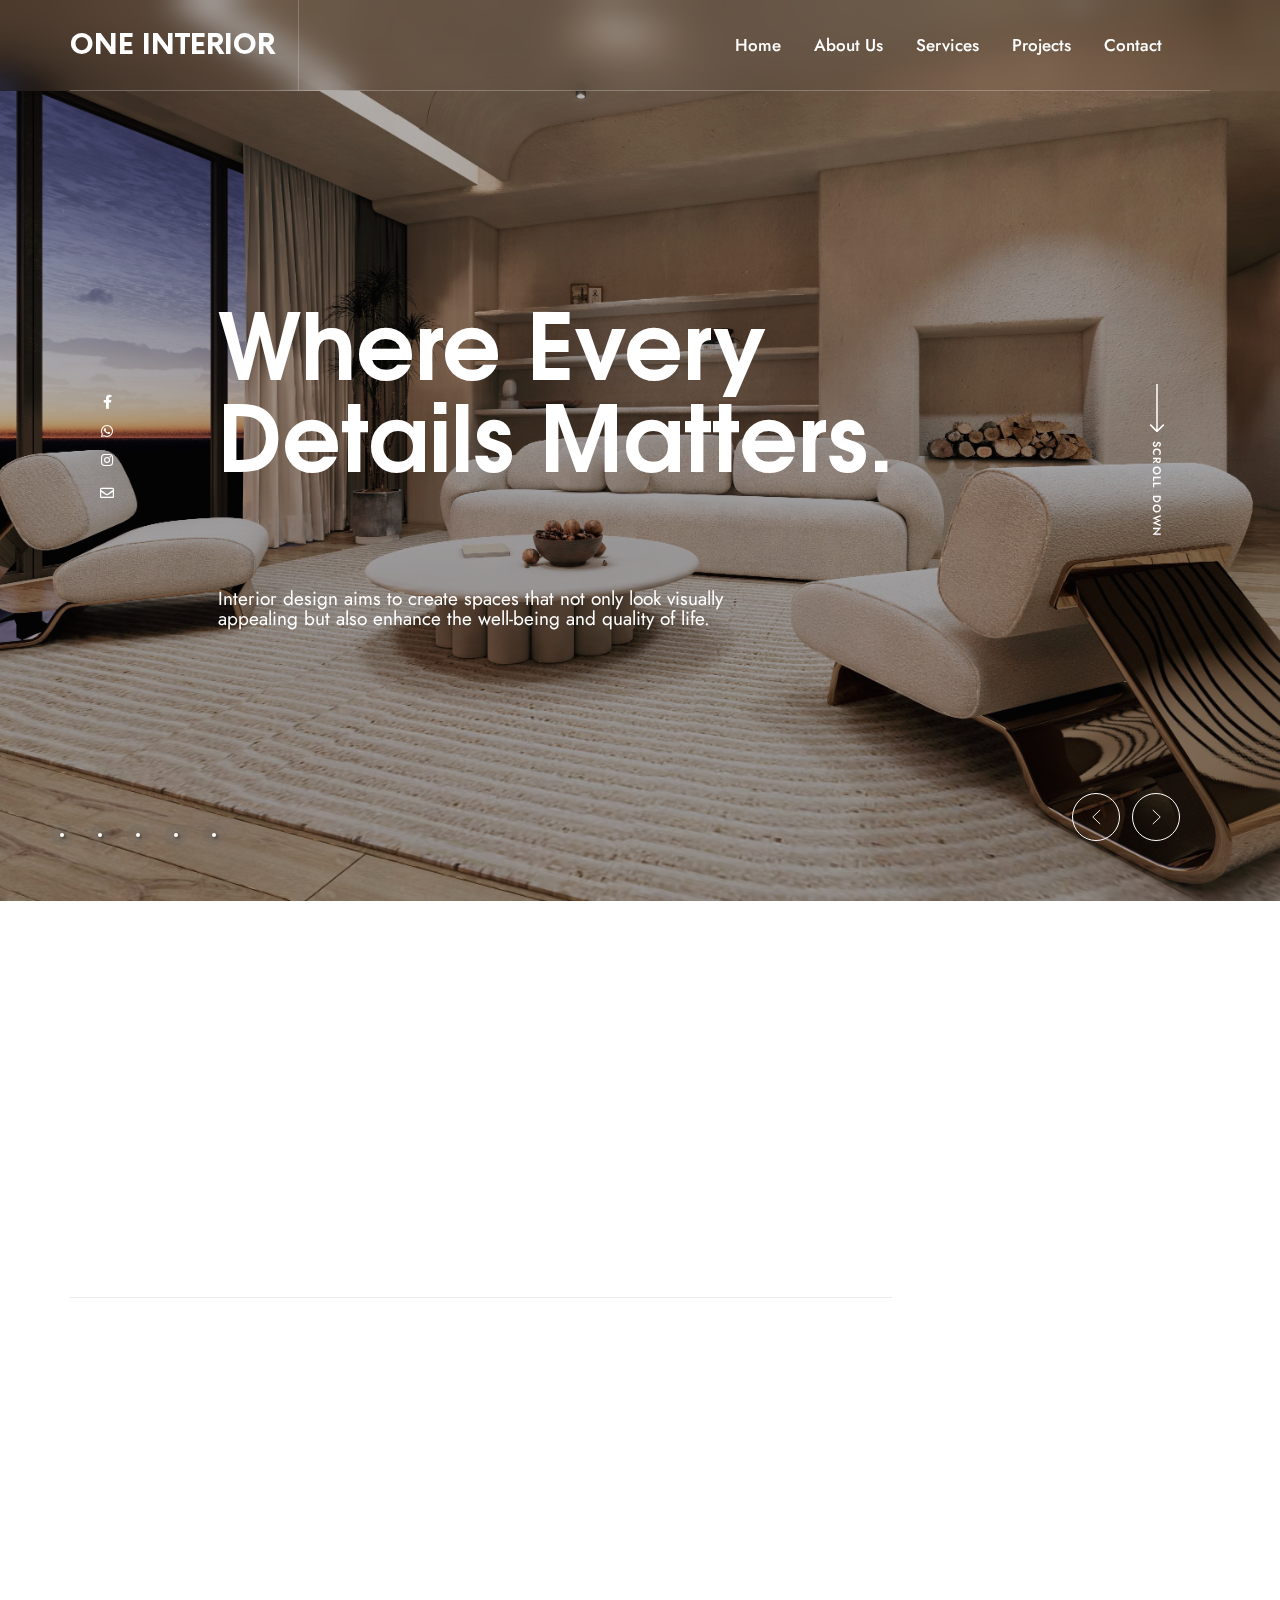
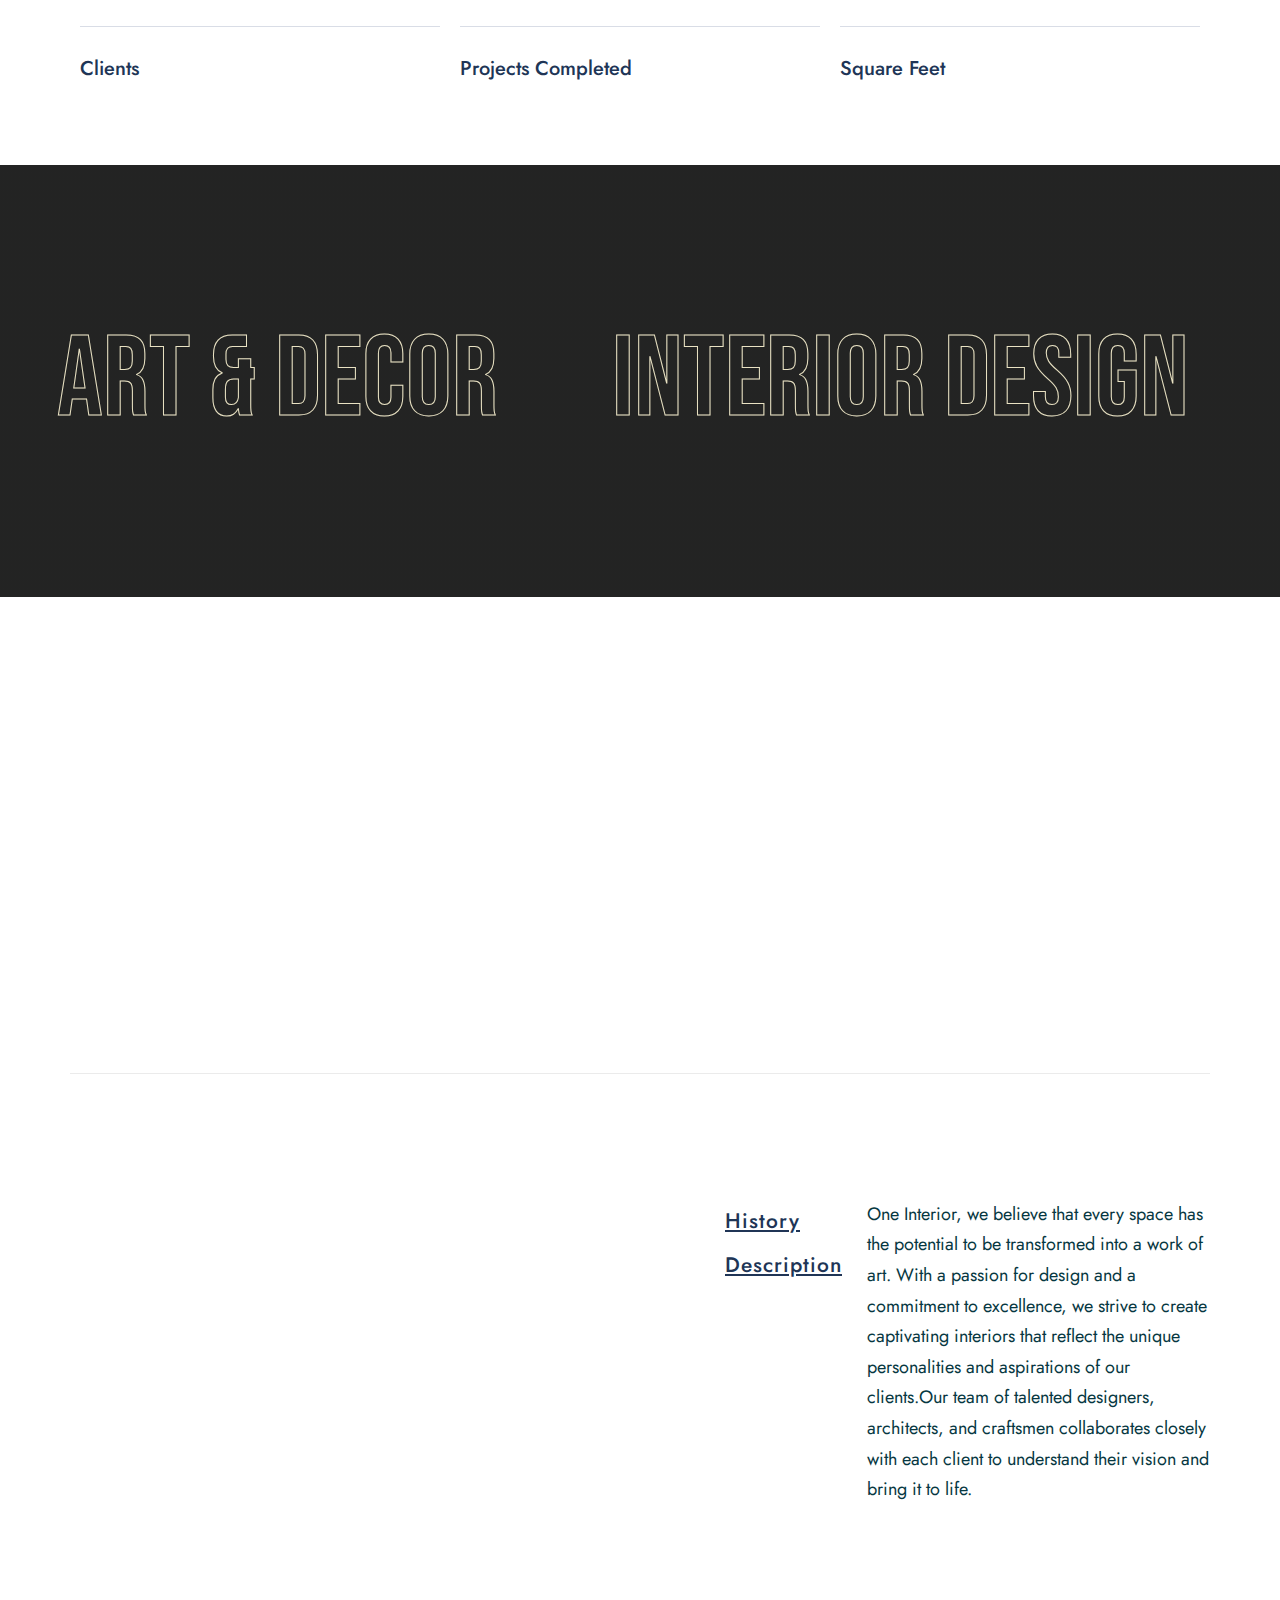
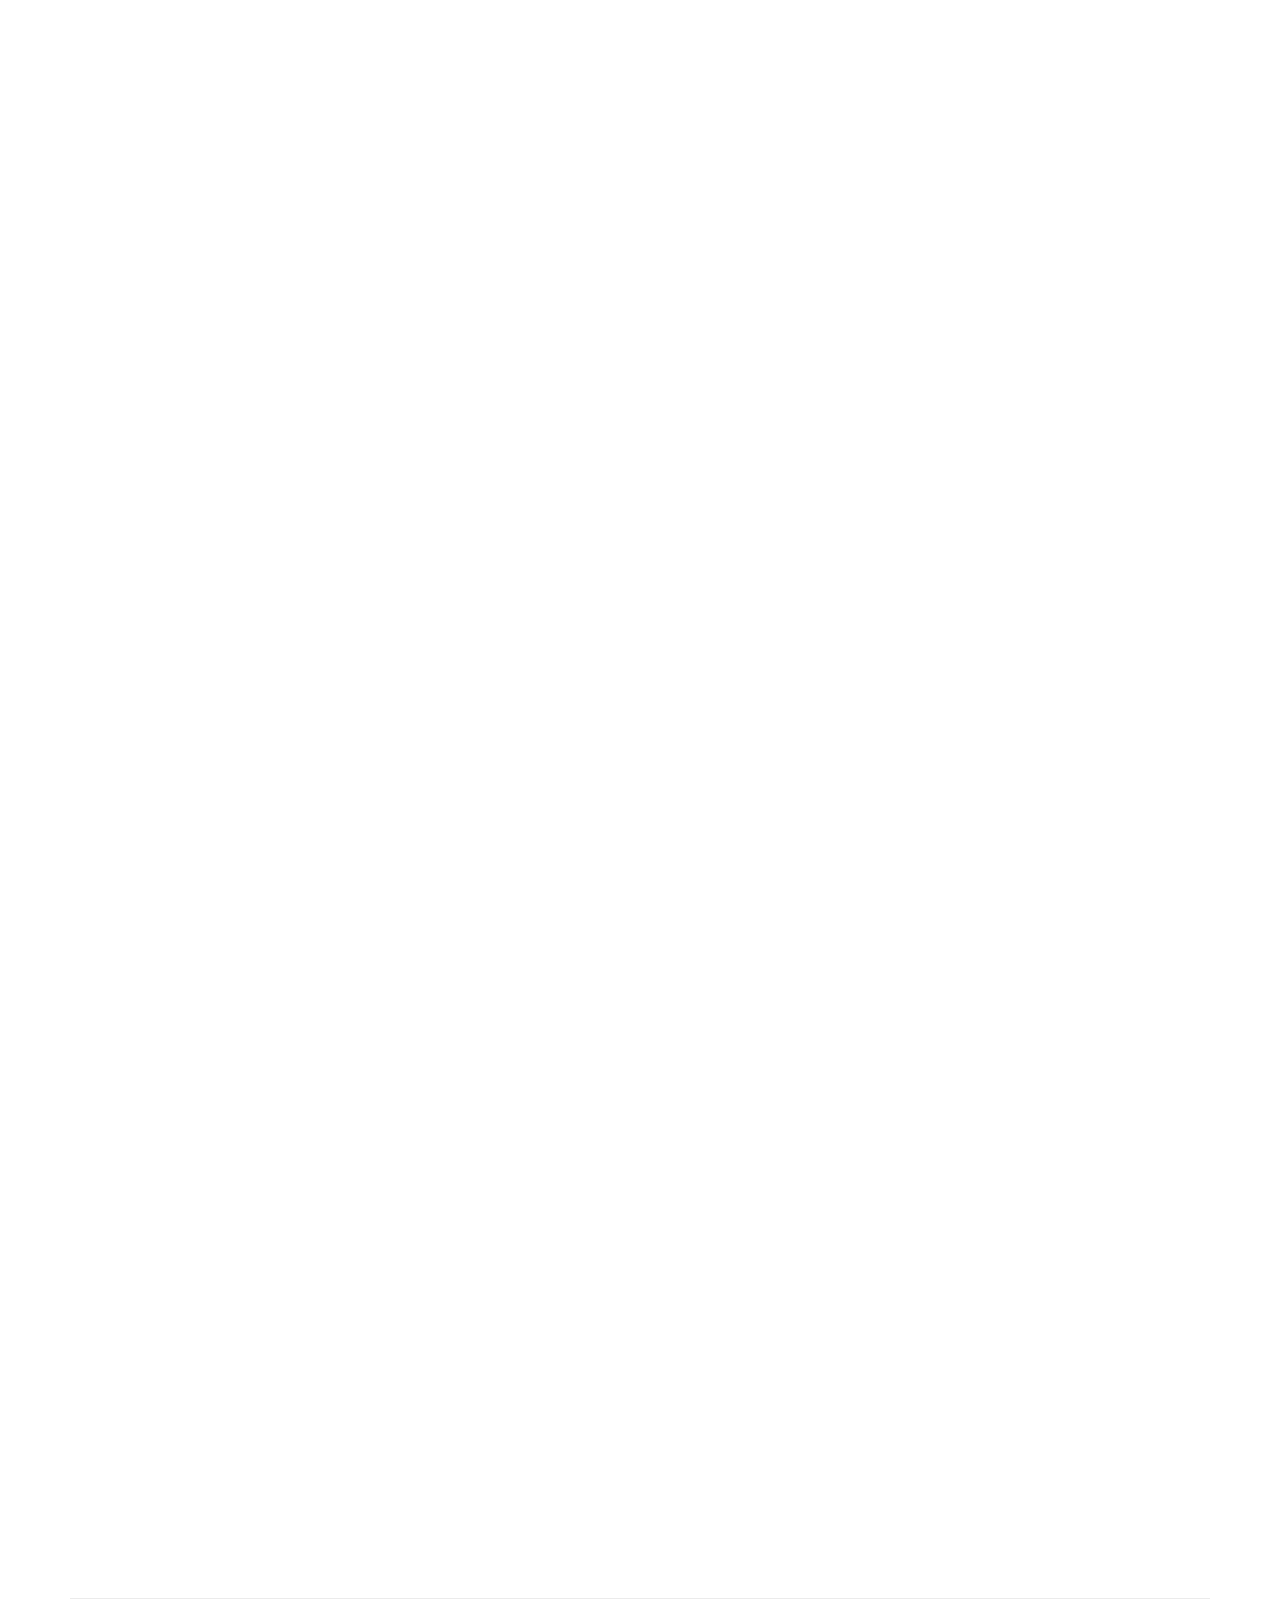
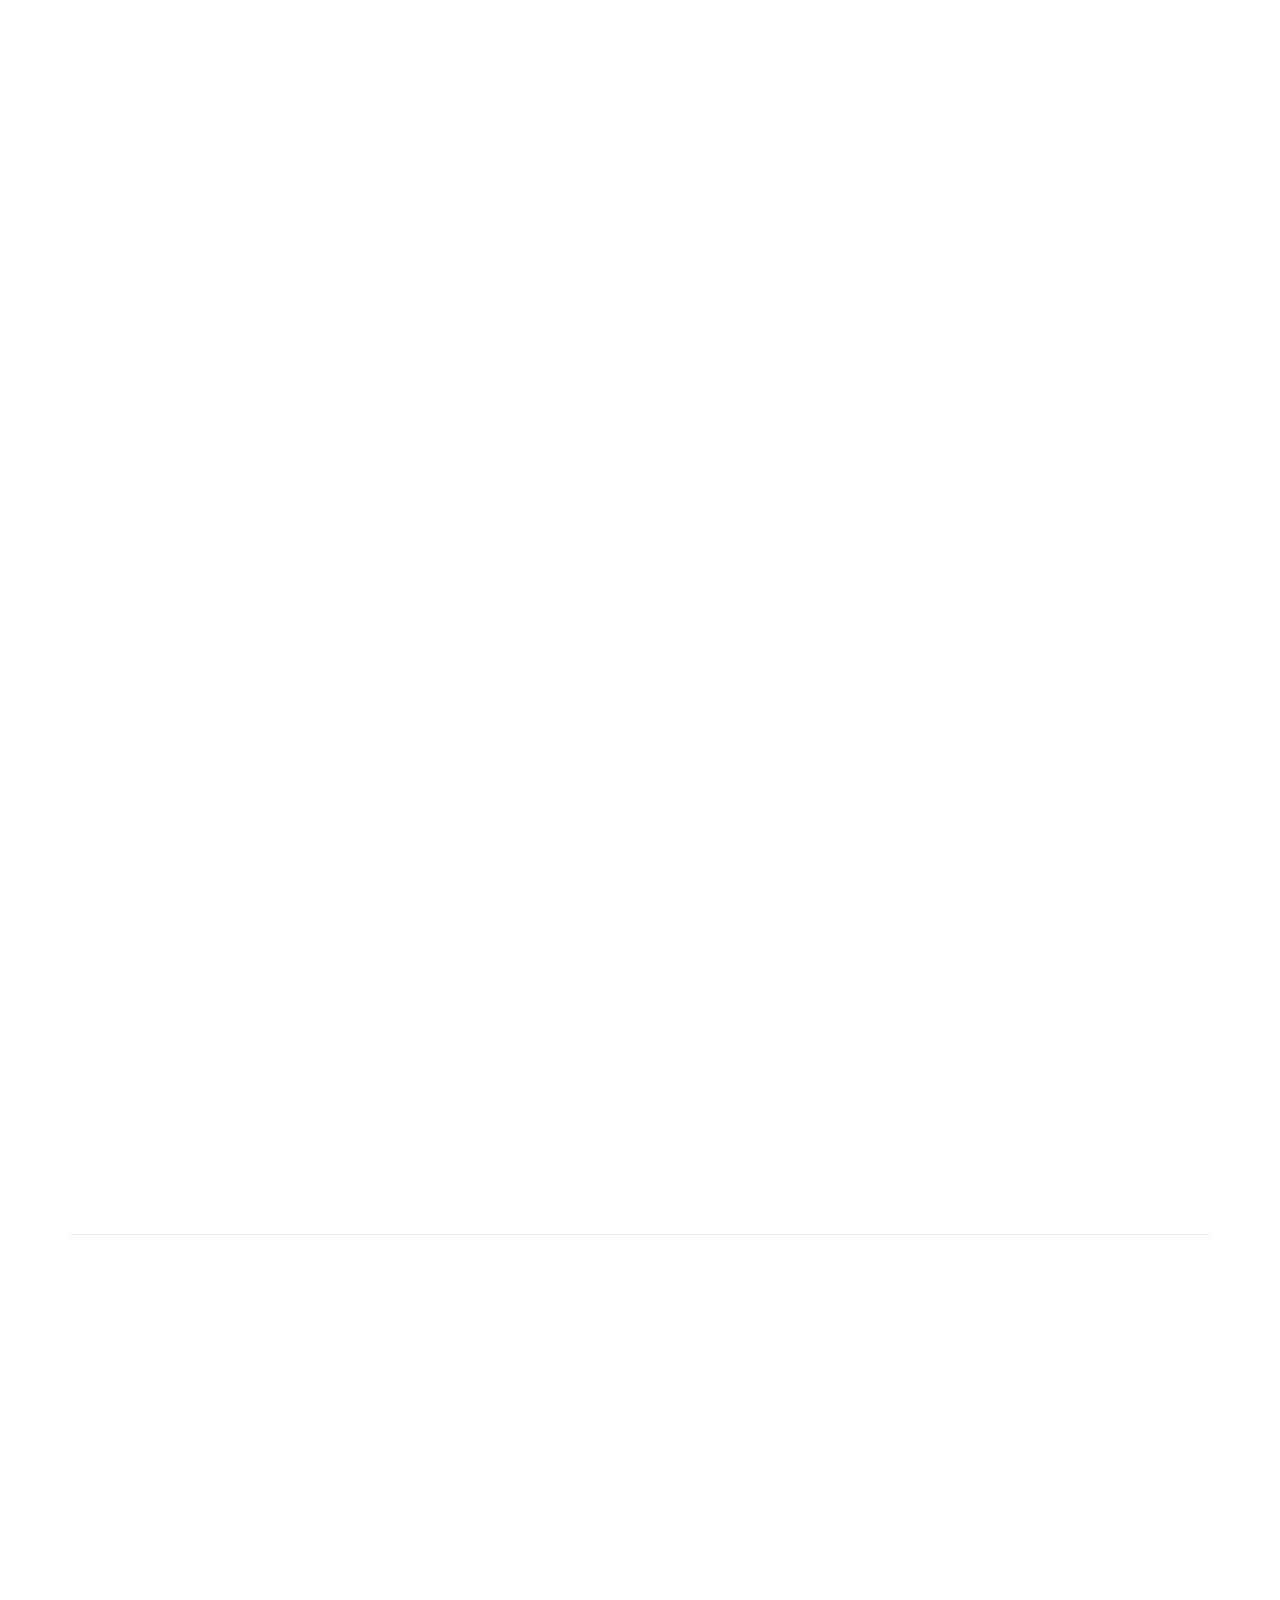
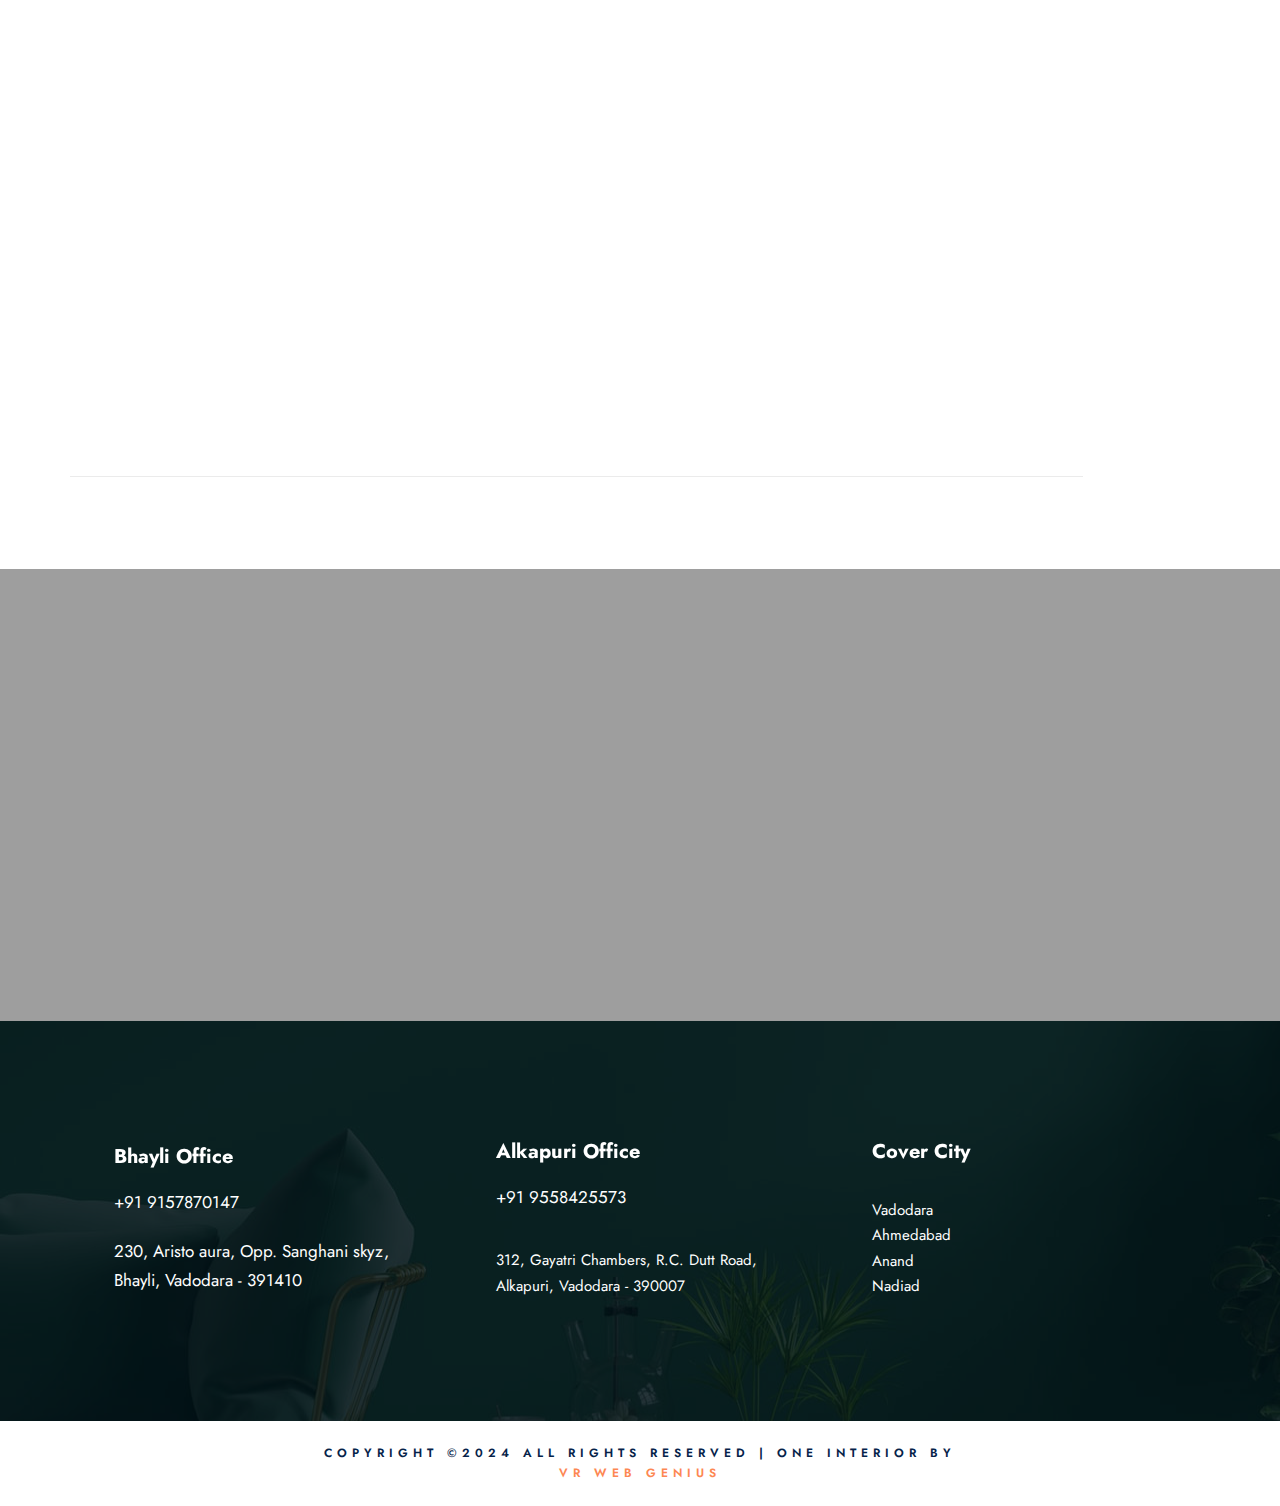
==== commit 51f6737b: "add all changes" ====
--- a/index.html
+++ b/index.html
@@ -12,6 +12,8 @@
 	<meta name="viewport" content="width=device-width, initial-scale=1">
 	<link rel="profile" href="http://gmpg.org/xfn/11">
 	<title>ONE INTERIOR</title>
+	<link rel="icon" type="image/x-icon" href="./asset/images/fav.png">
+
 	<meta name='robots' content='max-image-preview:large' />
 	<link rel='dns-prefetch' href='http://fonts.googleapis.com/' />
 	<link rel="alternate" type="application/rss+xml" title="Renovatio &raquo; Feed"
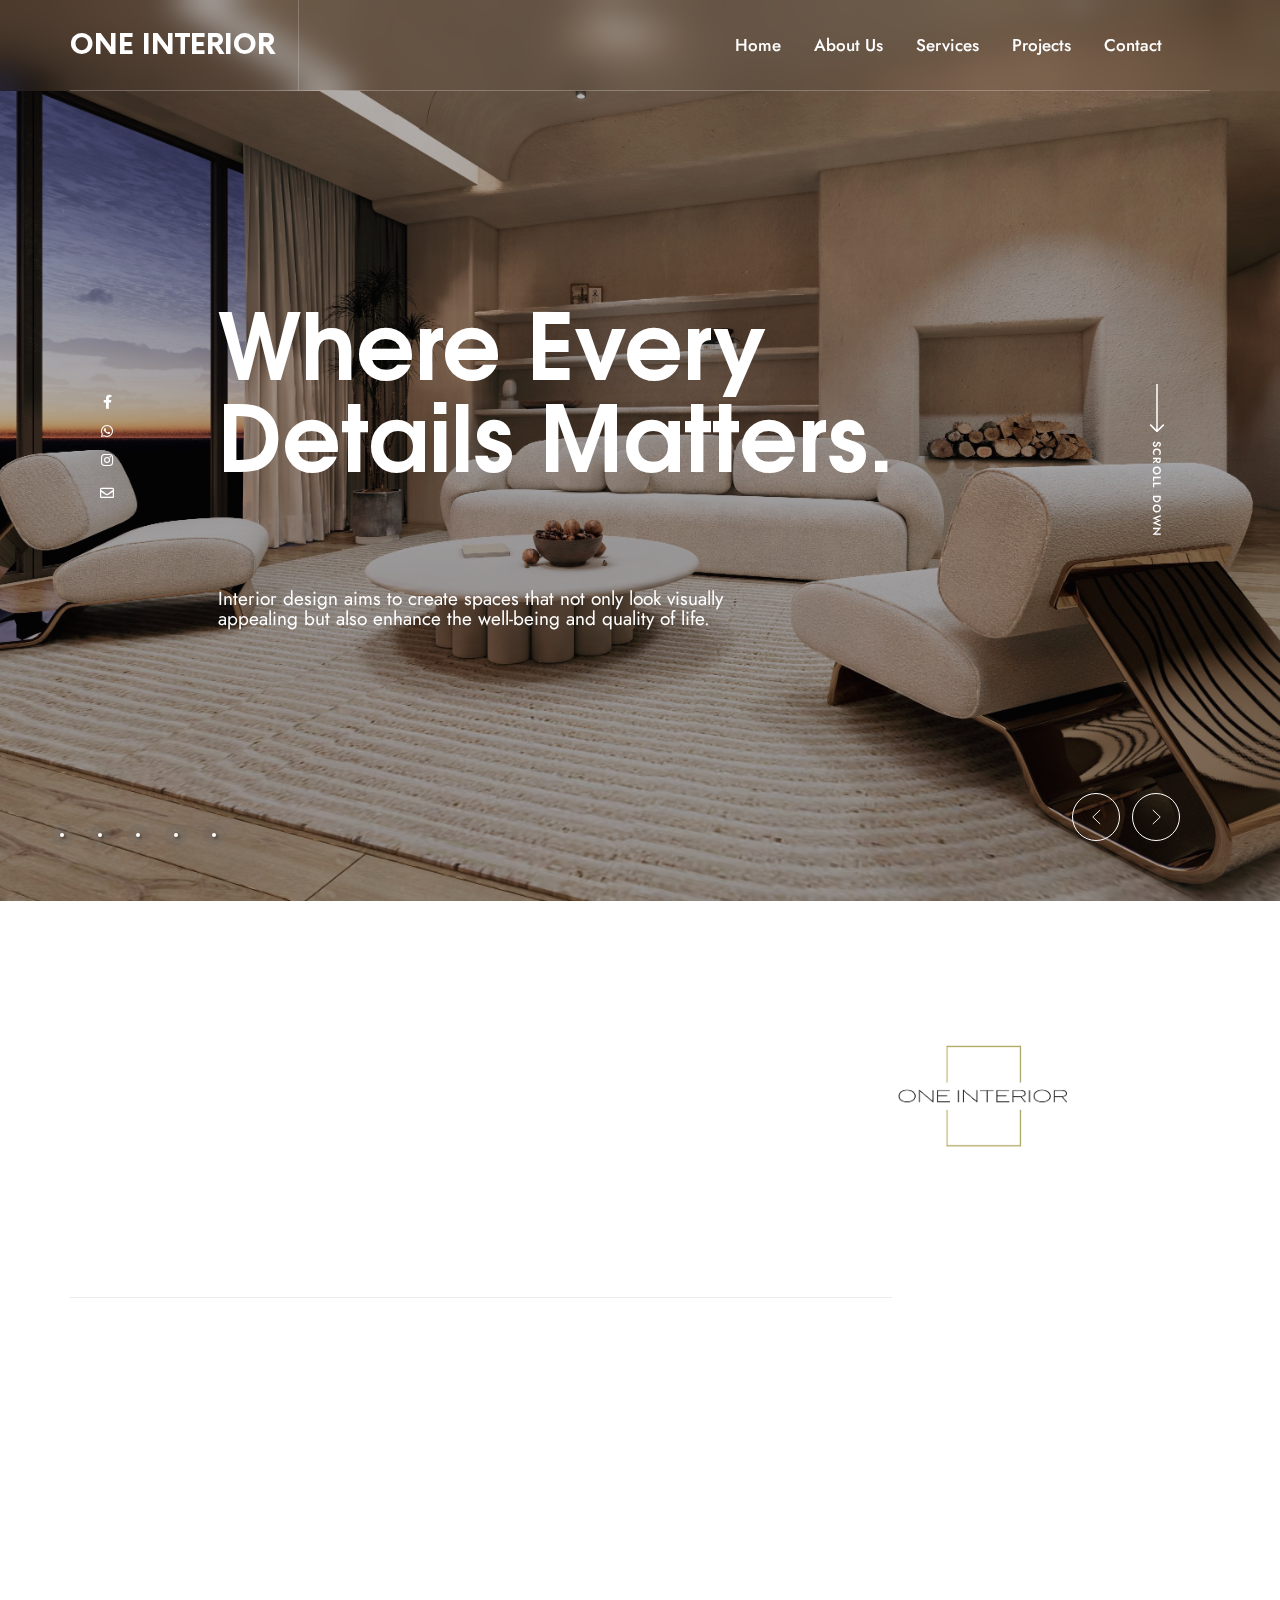
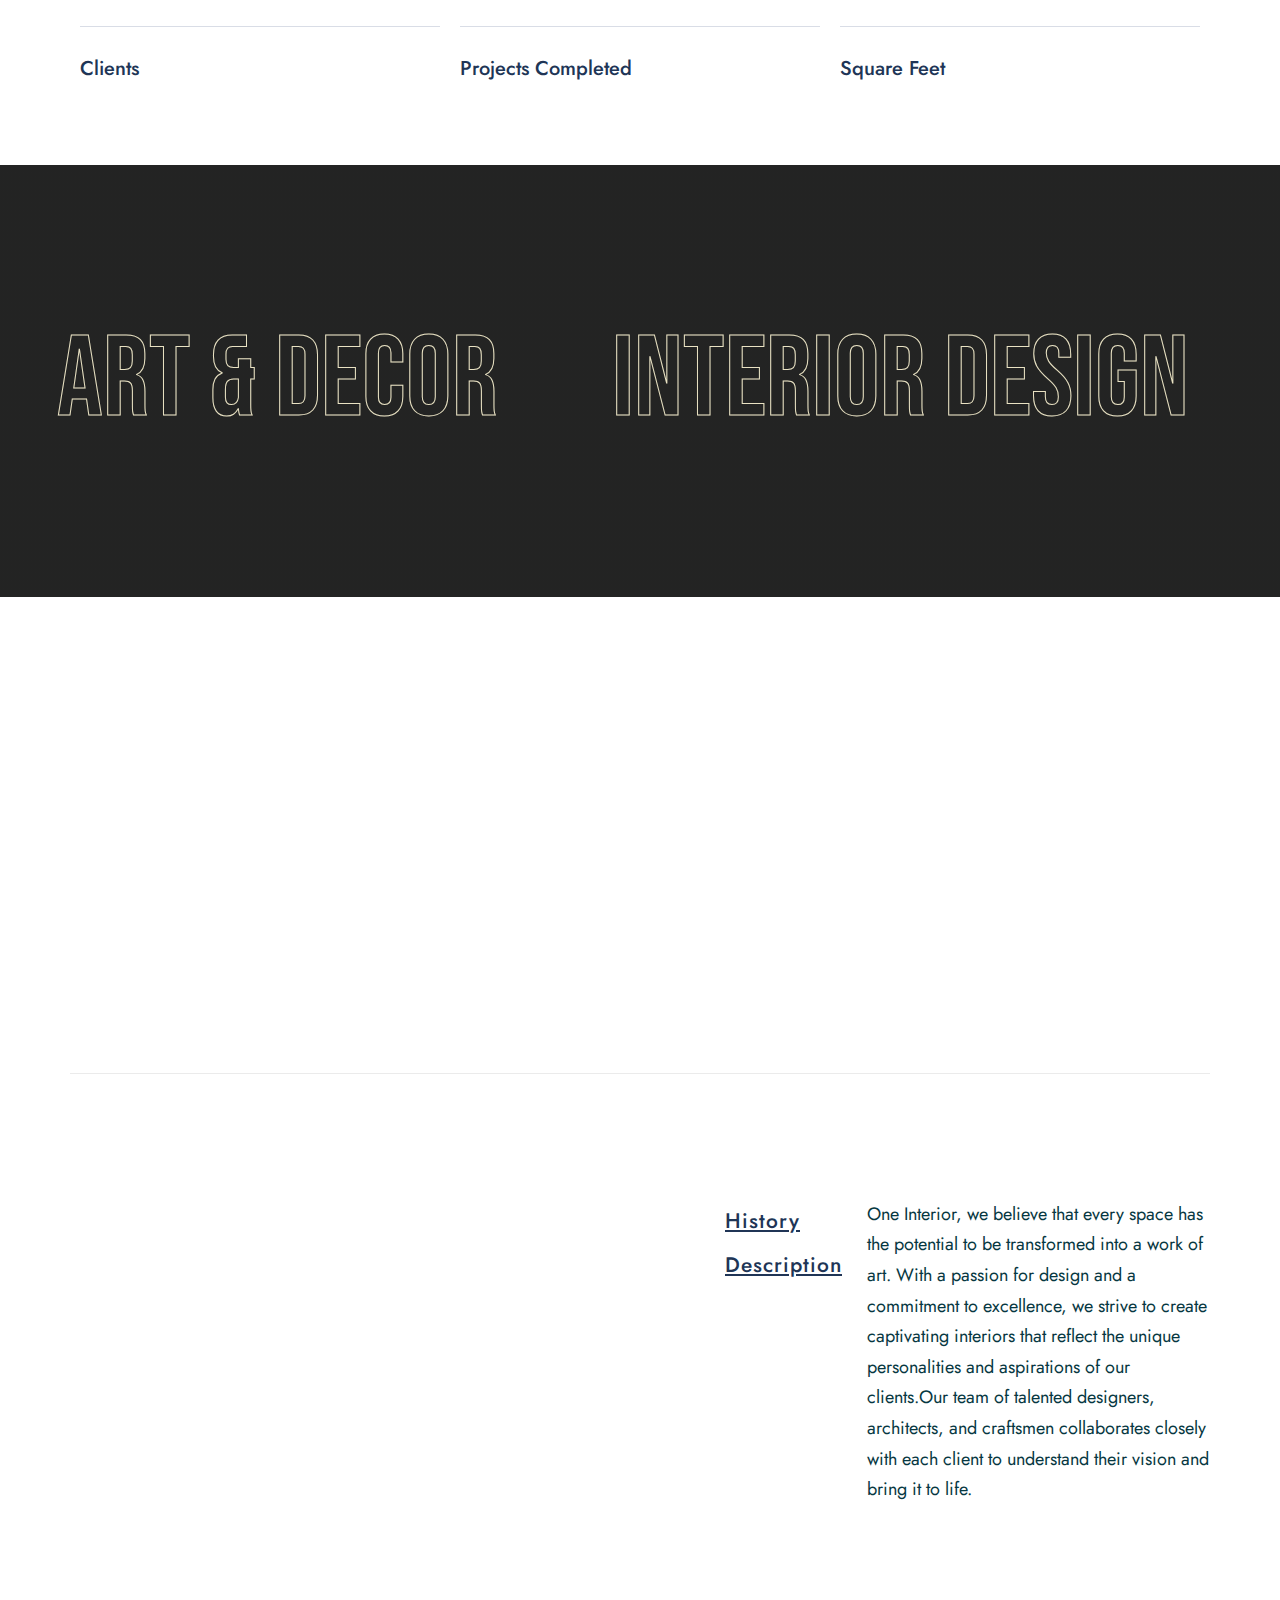
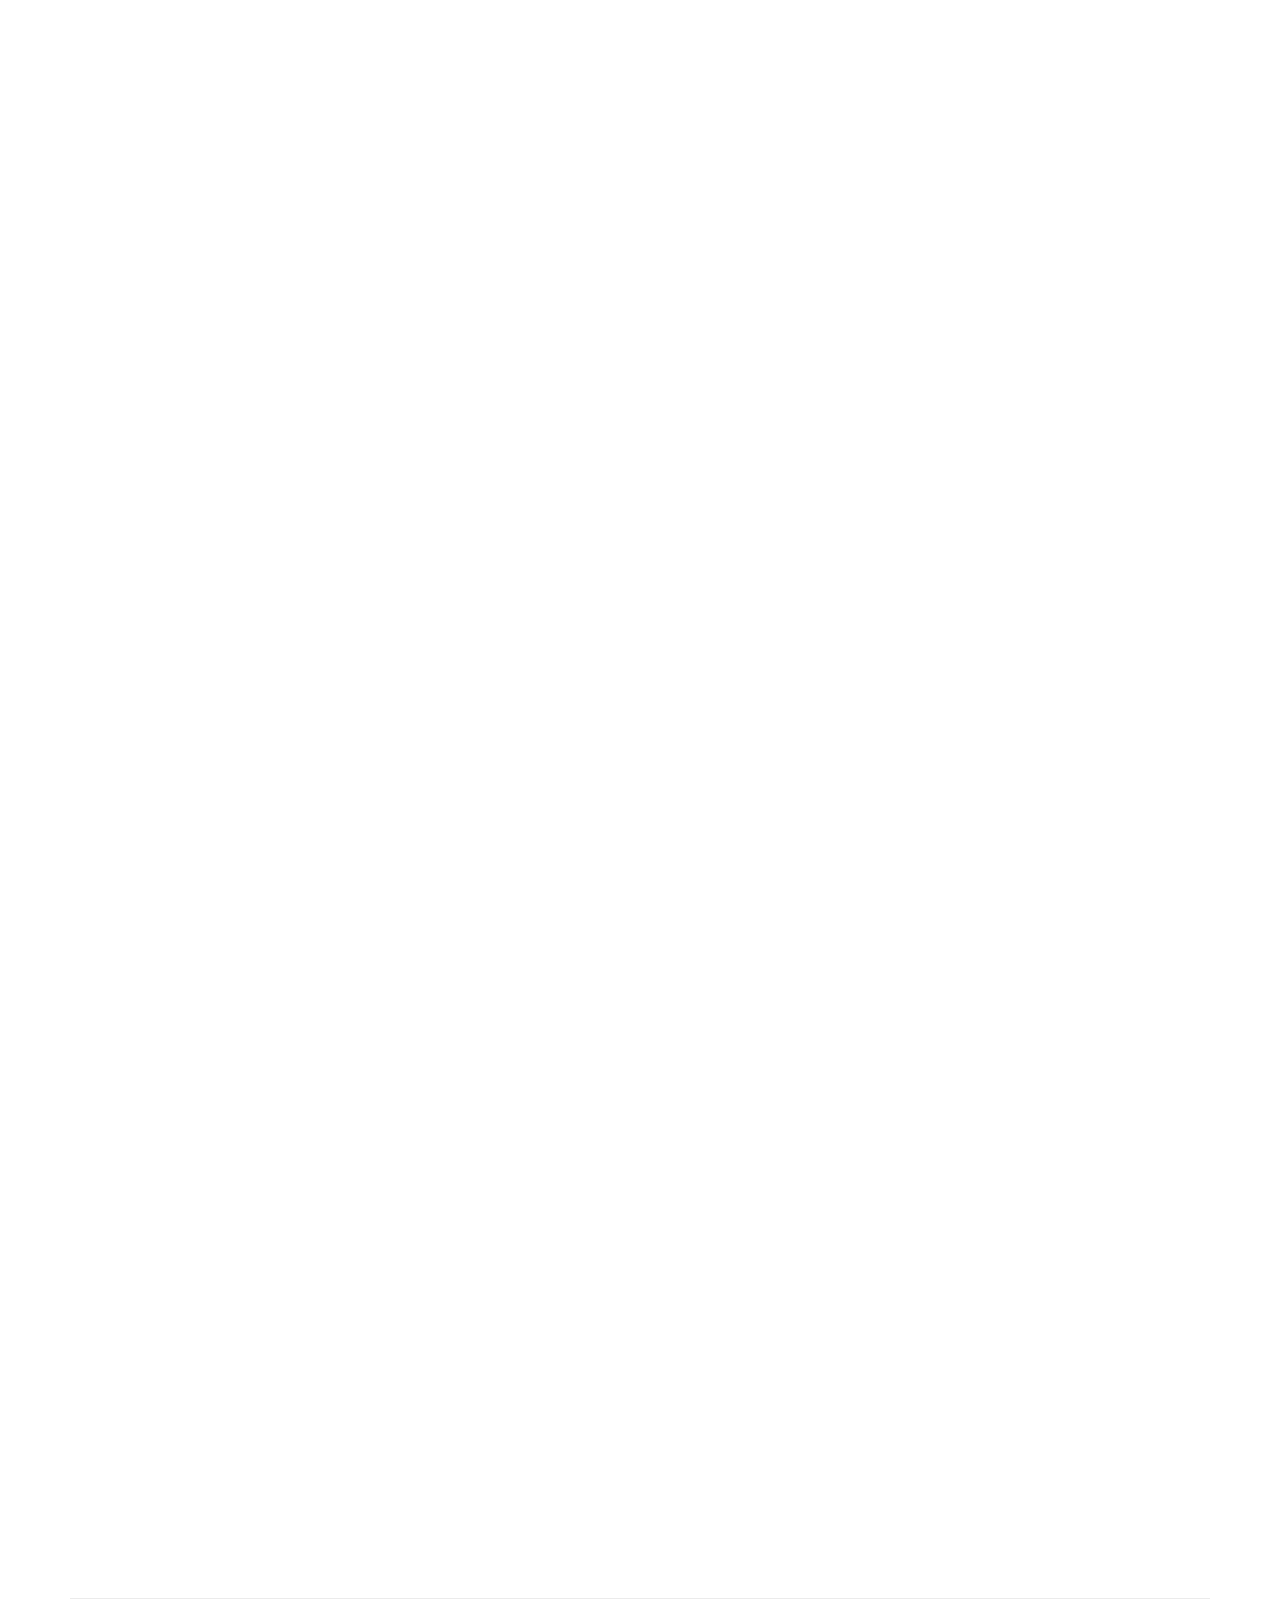
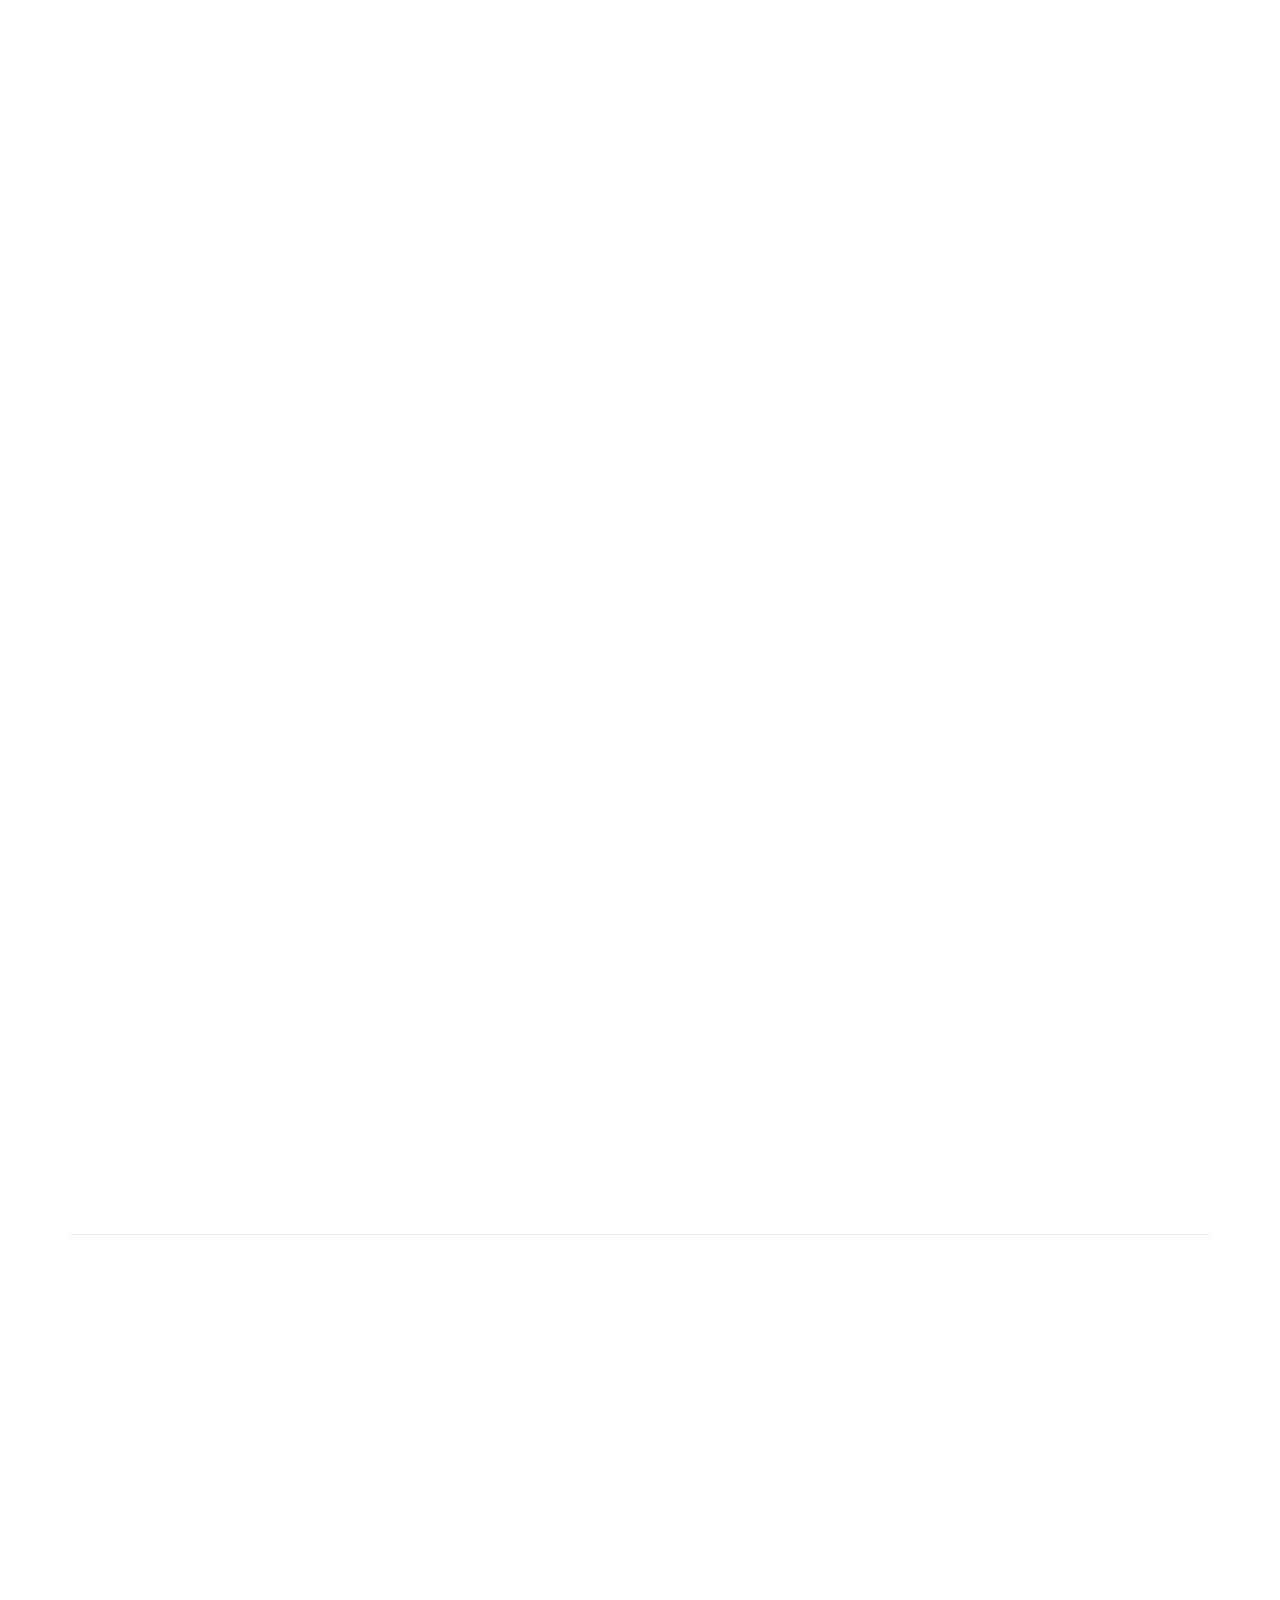
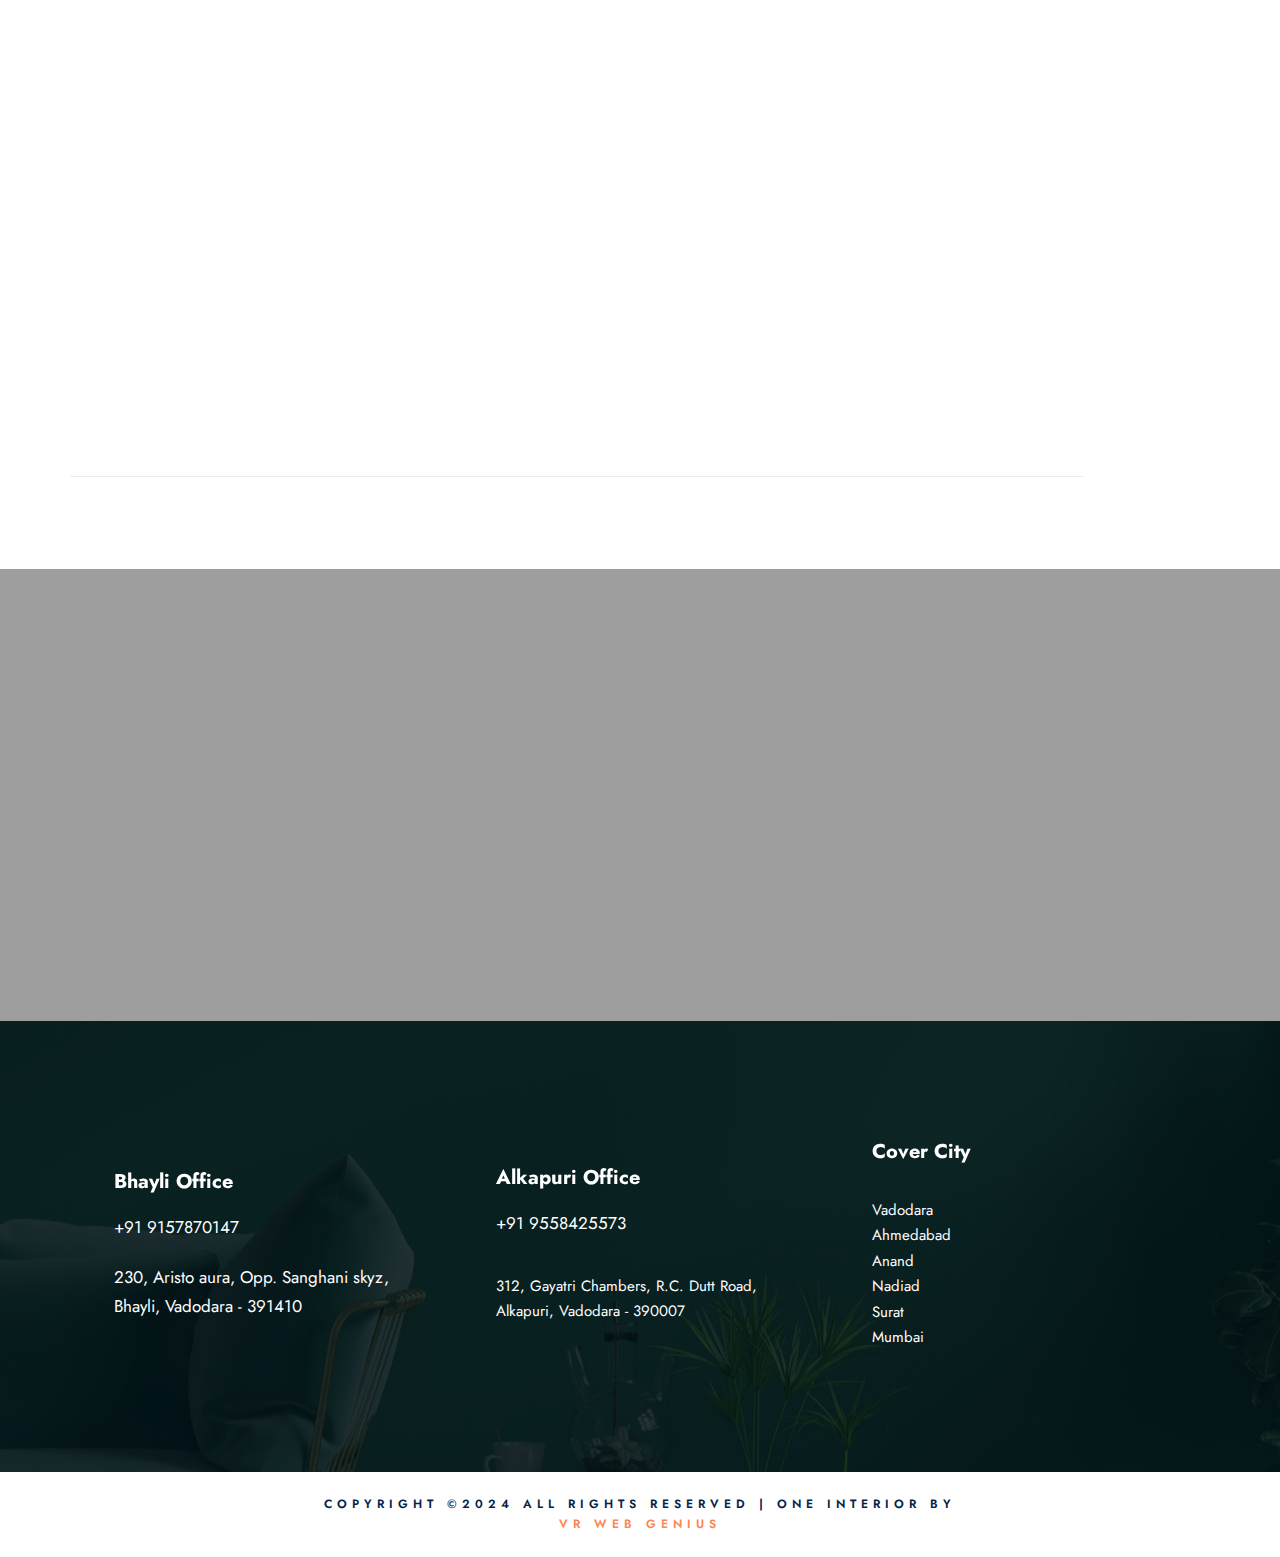
==== commit 49d496b5: "add new changis accoding to jayesh" ====
--- a/index.html
+++ b/index.html
@@ -1043,18 +1043,29 @@
 							</div> <!-- .site-branding-left -->
 
 							<div class="site-branding-center">
+						<!-- <img  src="./asset/images/fav.png" alt="logo" /> -->
+								 
 								<h1 class="site-title">
+
 									<a href="/" rel="home">
+							
+
 										<span class="screen-reader-text">
-											ONE INTERIOR </span>
+										
+									ONE INTERIOR </span>
+
 										<span class="site-title-text">
-											ONE INTERIOR </span>
+											<img  src="./asset/images/fav.png" alt="logo" />
+									ONE	INTERIOR </span>
 									</a>
 								</h1> <!-- .site-title -->
+								
+
 								<p class="site-description">
 									interior design </p> <!-- .site-description -->
 							</div> <!-- .site-branding-center -->
 							<div class="site-branding-right">
+							<!-- <img style="height: 200px;"    src="./asset/images/fav.png" alt="logo" /> -->
 							</div> <!-- .site-branding-right -->
 						</div> <!-- .site-branding-wrap -->
 					</div> <!-- .site-branding -->
@@ -1090,6 +1101,7 @@
 											class="menu-item menu-item-type-post_type menu-item-object-page menu-item-8585">
 											<a href="./contact.html">Contact</a>
 										</li>
+										
 									</ul>
 								</div>
 								<!-- <a class="search-toggle toggle-link"></a>  -->
@@ -1567,7 +1579,11 @@
 									</div>
 									<div class="elementor-column elementor-col-50 elementor-inner-column elementor-element elementor-element-261d2ce1"
 										data-id="261d2ce1" data-element_type="column">
+										<div style="margin-top: 0;">
+											<img src="./asset/images/fav.png" alt="">
+										</div>
 										<div class="elementor-widget-wrap elementor-element-populated">
+											
 											<div class="elementor-element elementor-element-72a3bb25 elementor-widget__width-auto animated-slow elementor-invisible elementor-widget elementor-widget-qi_addons_for_elementor_button"
 												data-id="72a3bb25" data-element_type="widget"
 												data-settings="{&quot;_animation&quot;:&quot;fadeInUp&quot;,&quot;_animation_delay&quot;:&quot;200&quot;}"
@@ -1577,6 +1593,7 @@
 														href="./services.html" target="_self">
 														<span style="color:#FD8752;" class="qodef-m-text">All
 															Services</span>
+															
 														<span class="qodef-m-icon qodef--icon-color-set">
 															<span class="qodef-m-icon-inner">
 																<svg style="color:#FD8752;"
@@ -2499,7 +2516,7 @@
 																						data-bdt-slideshow-parallax="y: 50,0,-50; opacity: 1,1,0">
 
 																						<a
-																							href="./Project/projectName.html">
+																							href="./project.html">
 																							<span
 																								class="frist-word">Modern</span>
 																							Minimalism </a>
@@ -2514,7 +2531,7 @@
 
 
 																					<a class="bdt-slide-btn"
-																						href="./Project/projectName.html">
+																						href="./project.html">
 
 
 																						<span
@@ -3529,13 +3546,13 @@
 												<p class="qodef-m-role">Interior design</p>
 												<div class="qodef-m-social-icons">
 													<a class="qodef-e-social-icon-link" itemprop="url"
-														href="https://www.facebook.com/share/y3PYikLNPWXFdnvn/?mibextid=qi2Omg"
+														href="https://www.facebook.com/Iammukesh4500?mibextid=ZbWKwL"
 														target="_blank">
 														<span class="qodef-e-social-icon">
 															<i aria-hidden="true" class="fab fa-facebook-f"></i> </span>
 													</a>
 													<a class="qodef-e-social-icon-link" itemprop="url"
-														href="https://www.linkedin.com/in/jayesh-prajapati-836b7b261?utm_source=share&utm_campaign=share_via&utm_content=profile&utm_medium=android_app"
+														href="https://www.linkedin.com/in/mukesh-prajapati-8908b524b?utm_source=share&utm_campaign=share_via&utm_content=profile&utm_medium=android_app	"
 														target="_blank">
 														<span class="qodef-e-social-icon">
 															<i aria-hidden="true" class="fab fa-linkedin"></i> </span>
@@ -3547,7 +3564,7 @@
 															<i aria-hidden="true" class="fab fa-instagram"></i> </span>
 													</a>
 													<a class="qodef-e-social-icon-link" itemprop="url"
-														href="mailto:prajapatij3000@gmail.com" target="_blank">
+														href="mailto:mukeshmk4500@gmail.com" target="_blank">
 														<span class="qodef-e-social-icon">
 															<i aria-hidden="true" class="far fa-envelope"></i> </span>
 													</a>
@@ -3584,12 +3601,7 @@
 													Ar. kartik bhagat </h4>
 												<p class="qodef-m-role">Architect</p>
 												<div class="qodef-m-social-icons">
-													<a class="qodef-e-social-icon-link" itemprop="url"
-														href="https://www.facebook.com/share/y3PYikLNPWXFdnvn/?mibextid=qi2Omg"
-														target="_blank">
-														<span class="qodef-e-social-icon">
-															<i aria-hidden="true" class="fab fa-facebook-f"></i> </span>
-													</a>
+													
 													<a class="qodef-e-social-icon-link" itemprop="url"
 														href="https://www.linkedin.com/in/kartik-bhagat-8423a9160?utm_source=share&utm_campaign=share_via&utm_content=profile&utm_medium=android_app"
 														target="_blank">
@@ -3857,9 +3869,16 @@
 										<li class="elementor-icon-list-item">
 											<span class="elementor-icon-list-text">Nadiad</span>
 										</li>
+										<li class="elementor-icon-list-item">
+											<span class="elementor-icon-list-text">Surat</span>
+										</li>
+										<li class="elementor-icon-list-item">
+											<span class="elementor-icon-list-text">Mumbai</span>
+										</li>
 									</ul>
 								</div>
 							</div>
+							
 						</div>
 					</div>
 				</div>
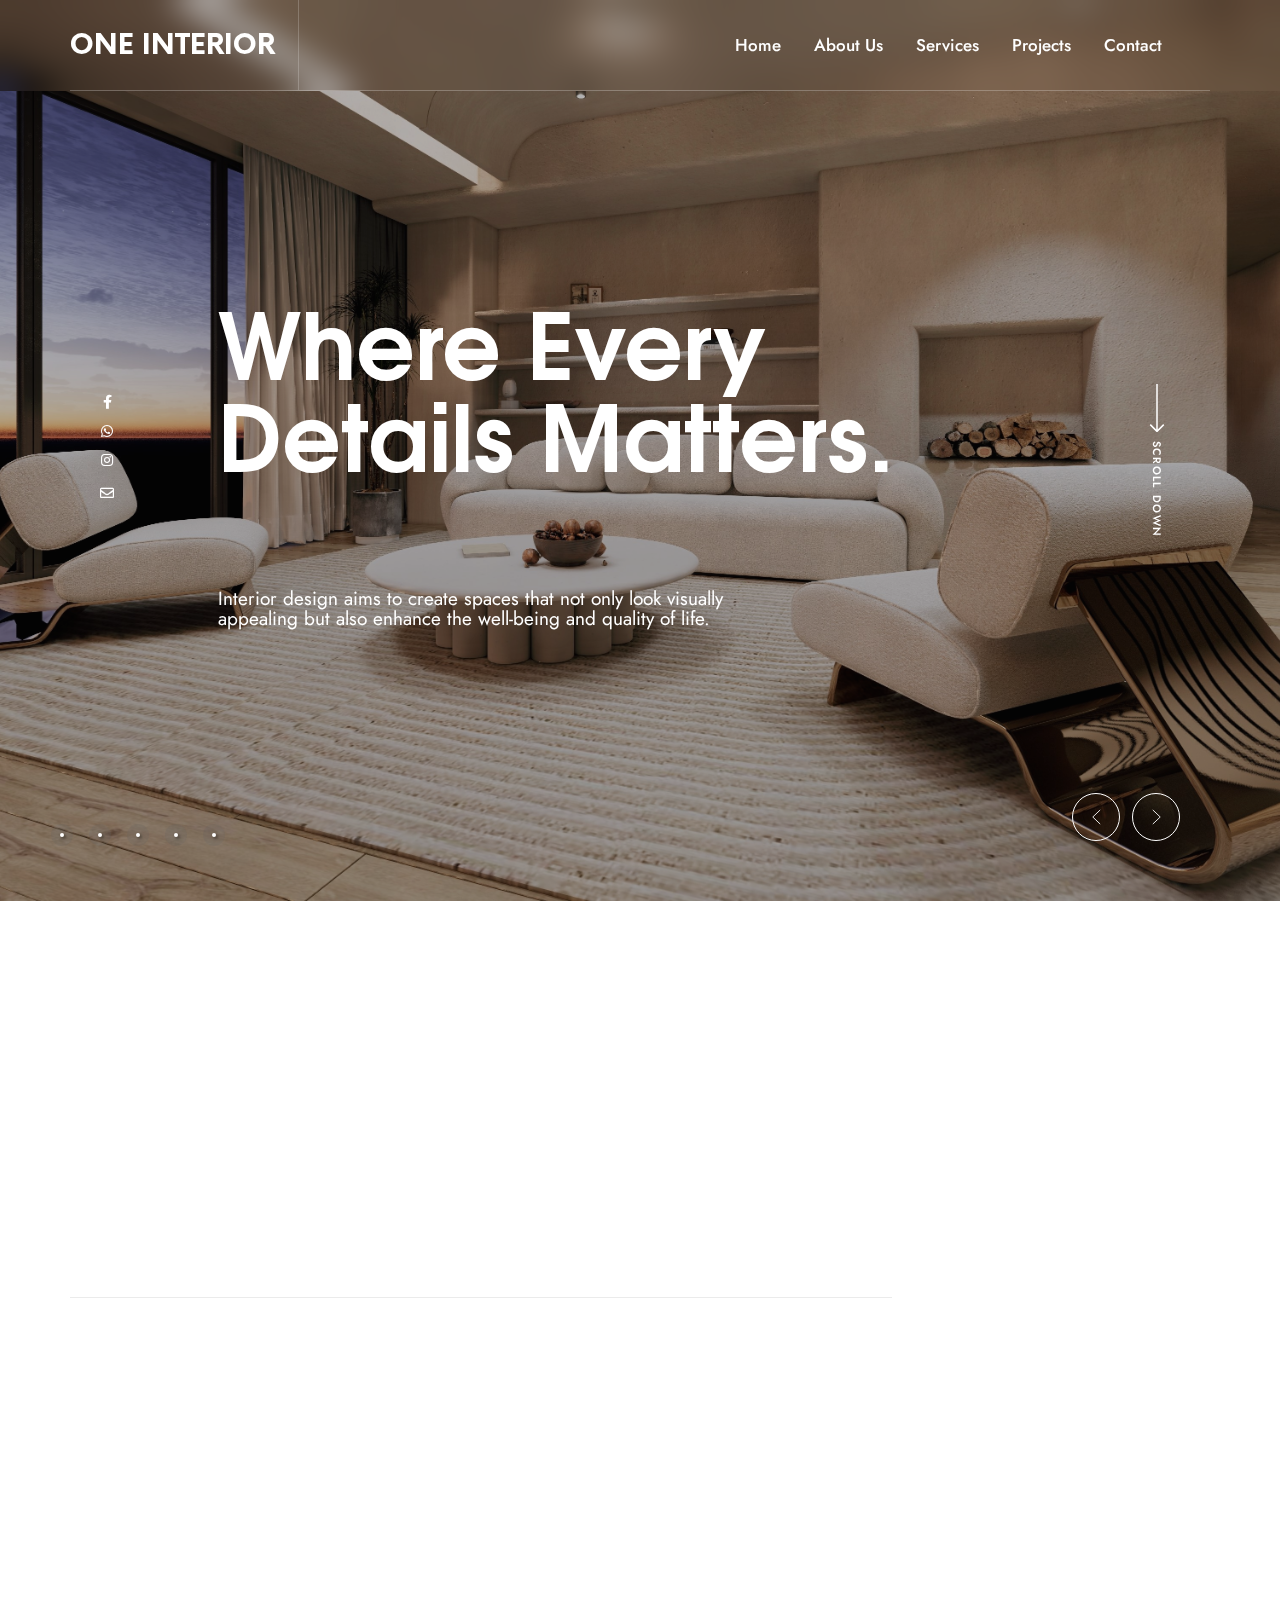
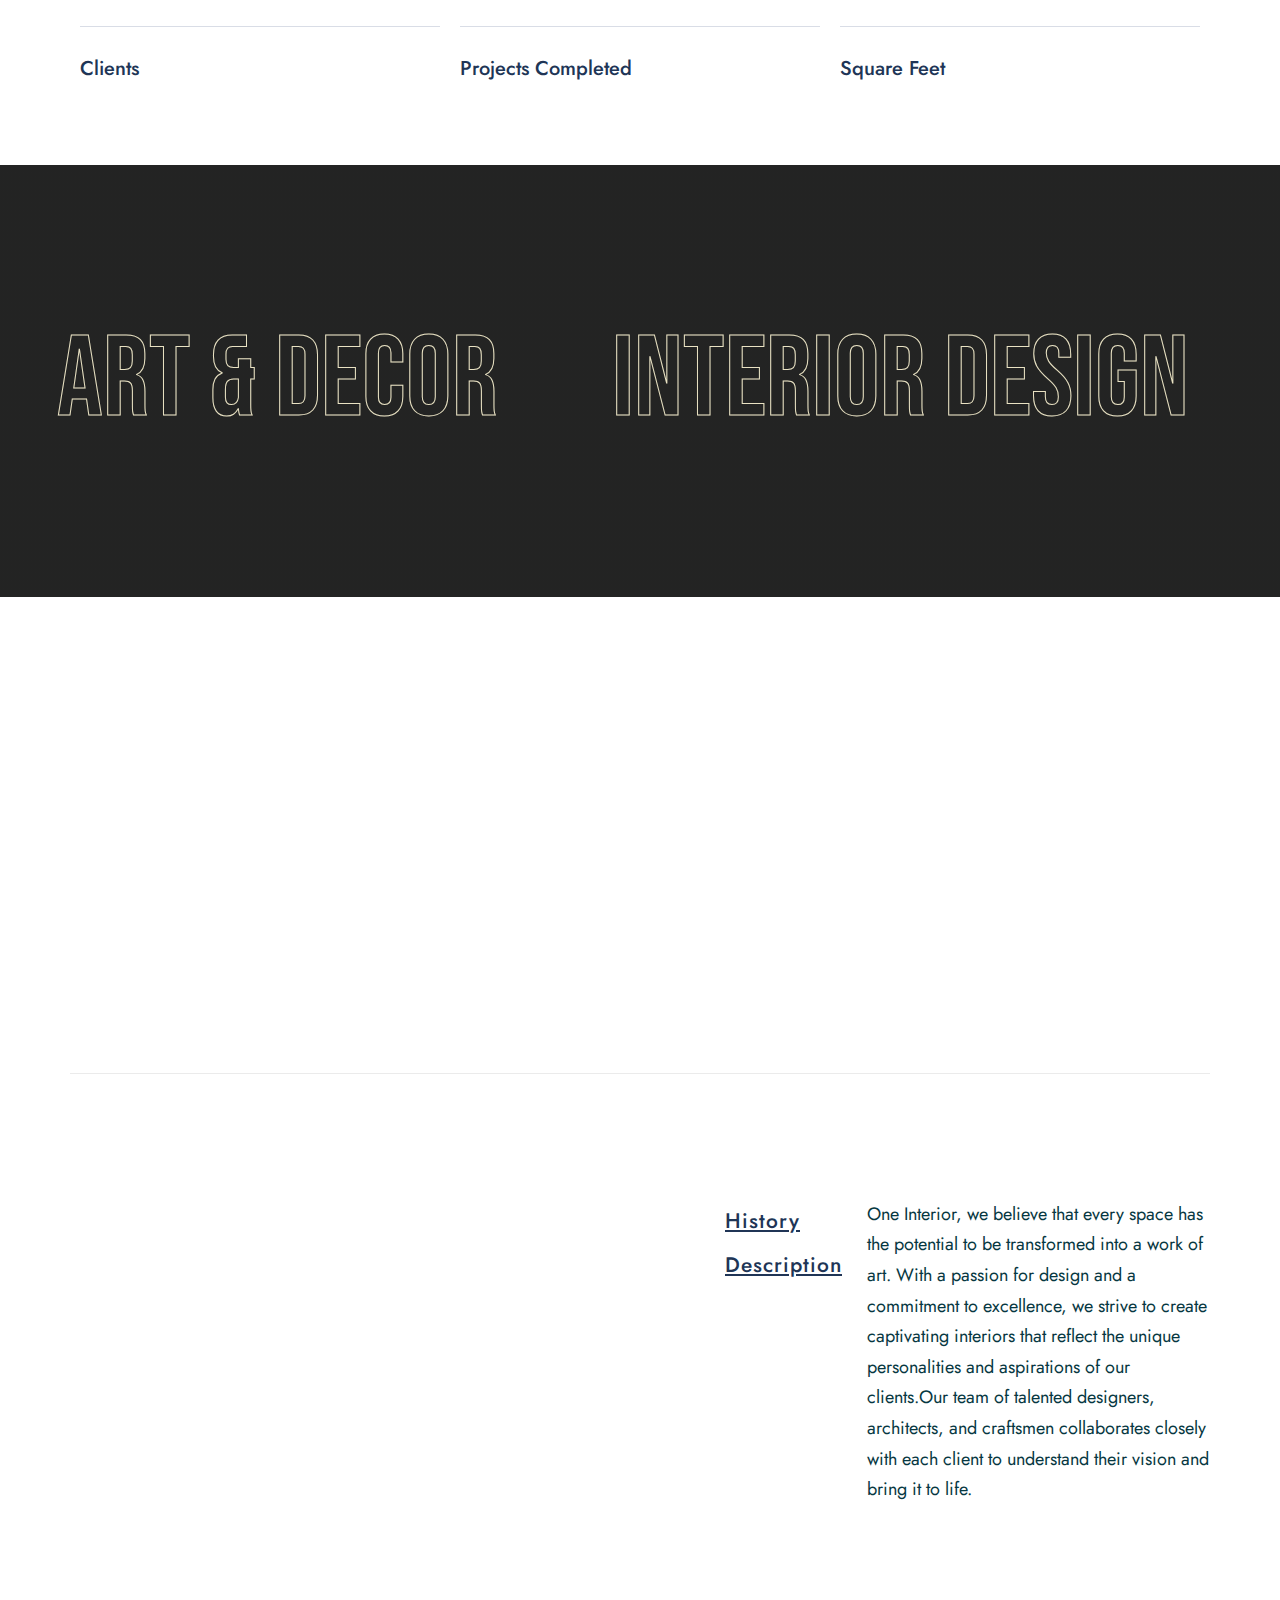
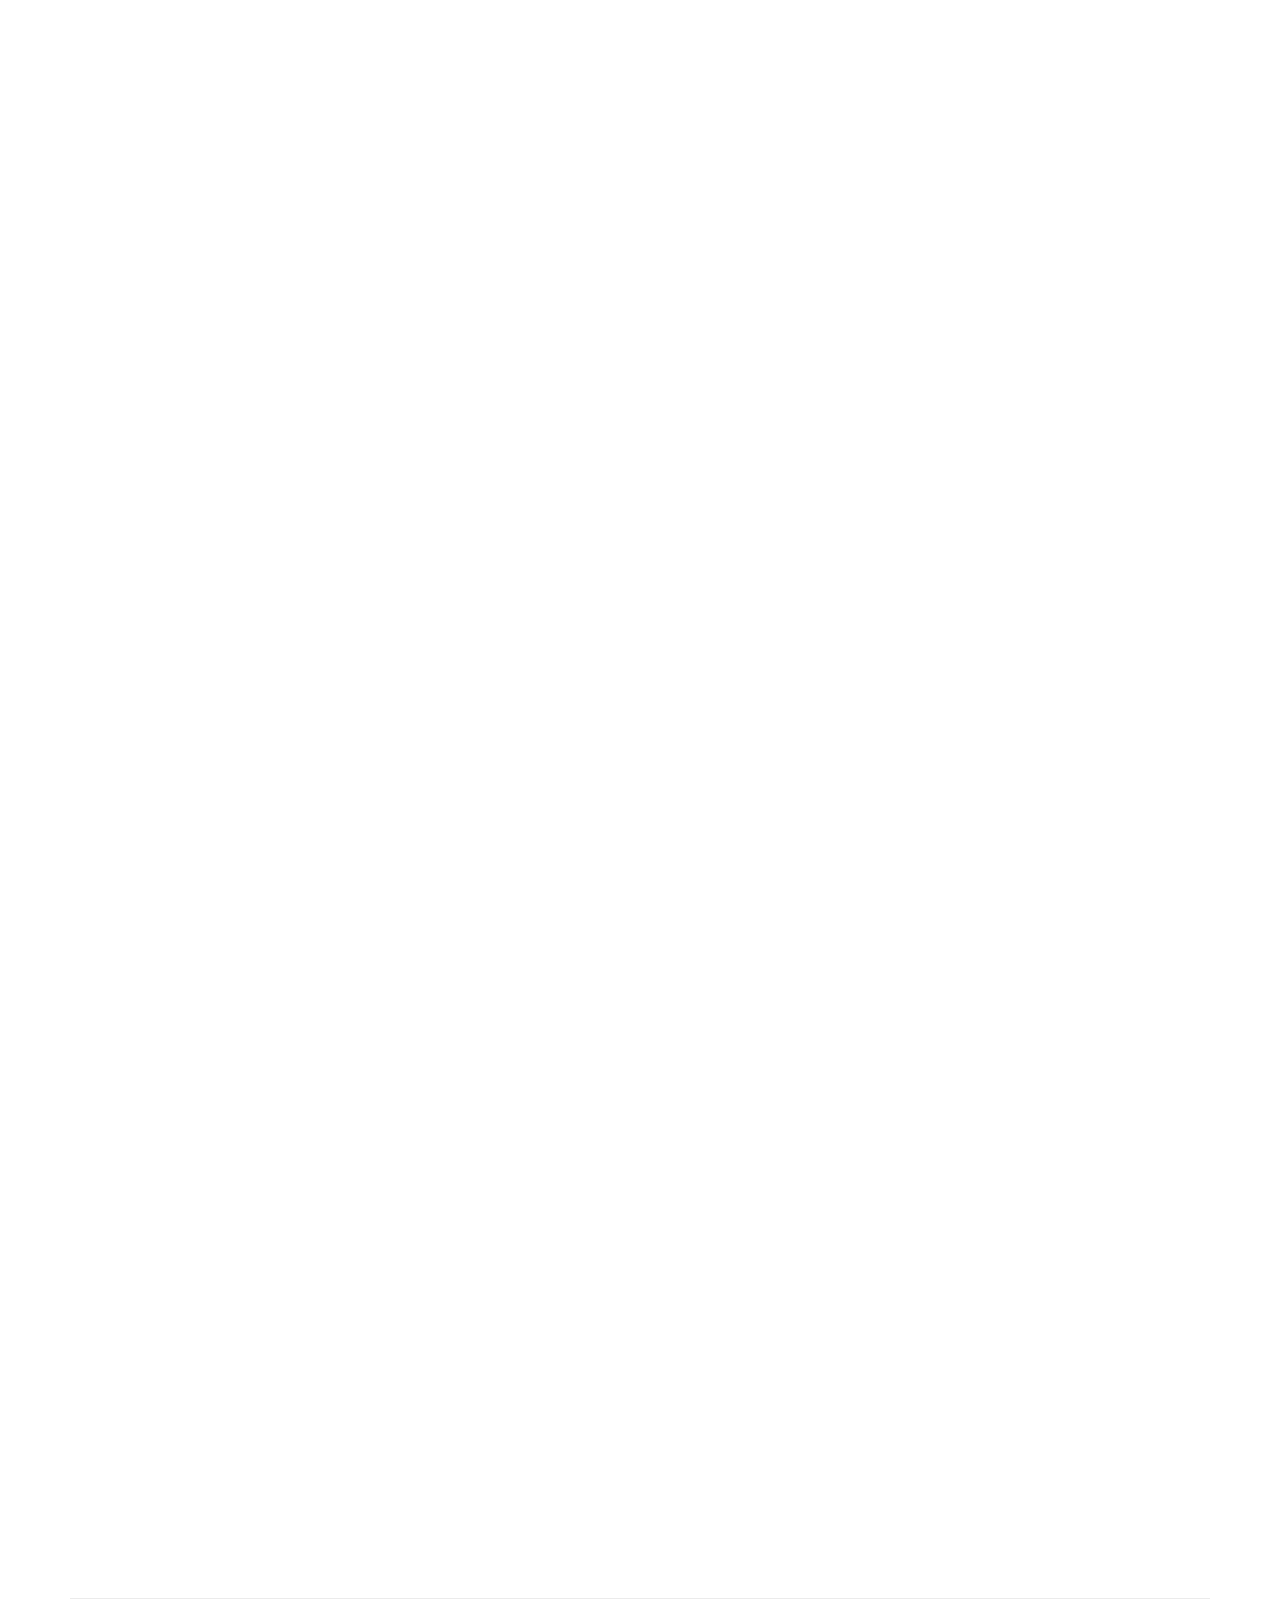
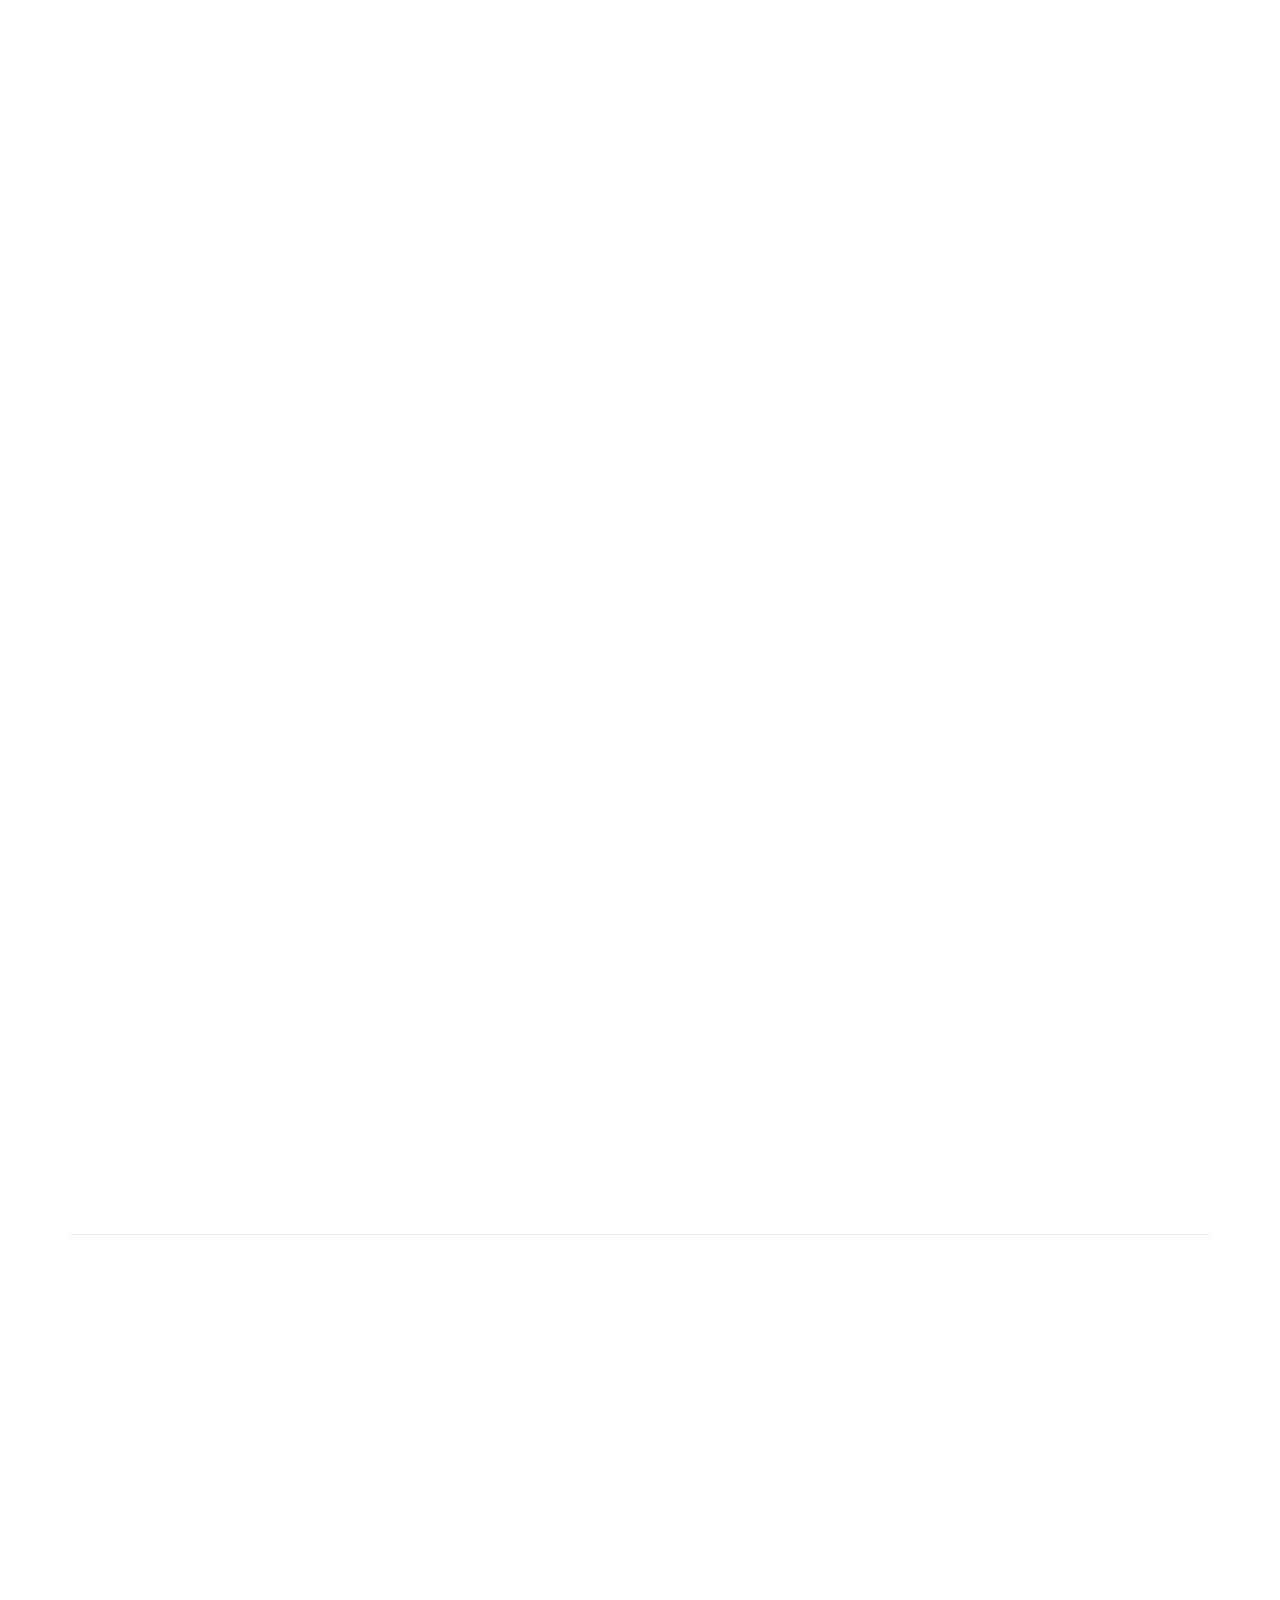
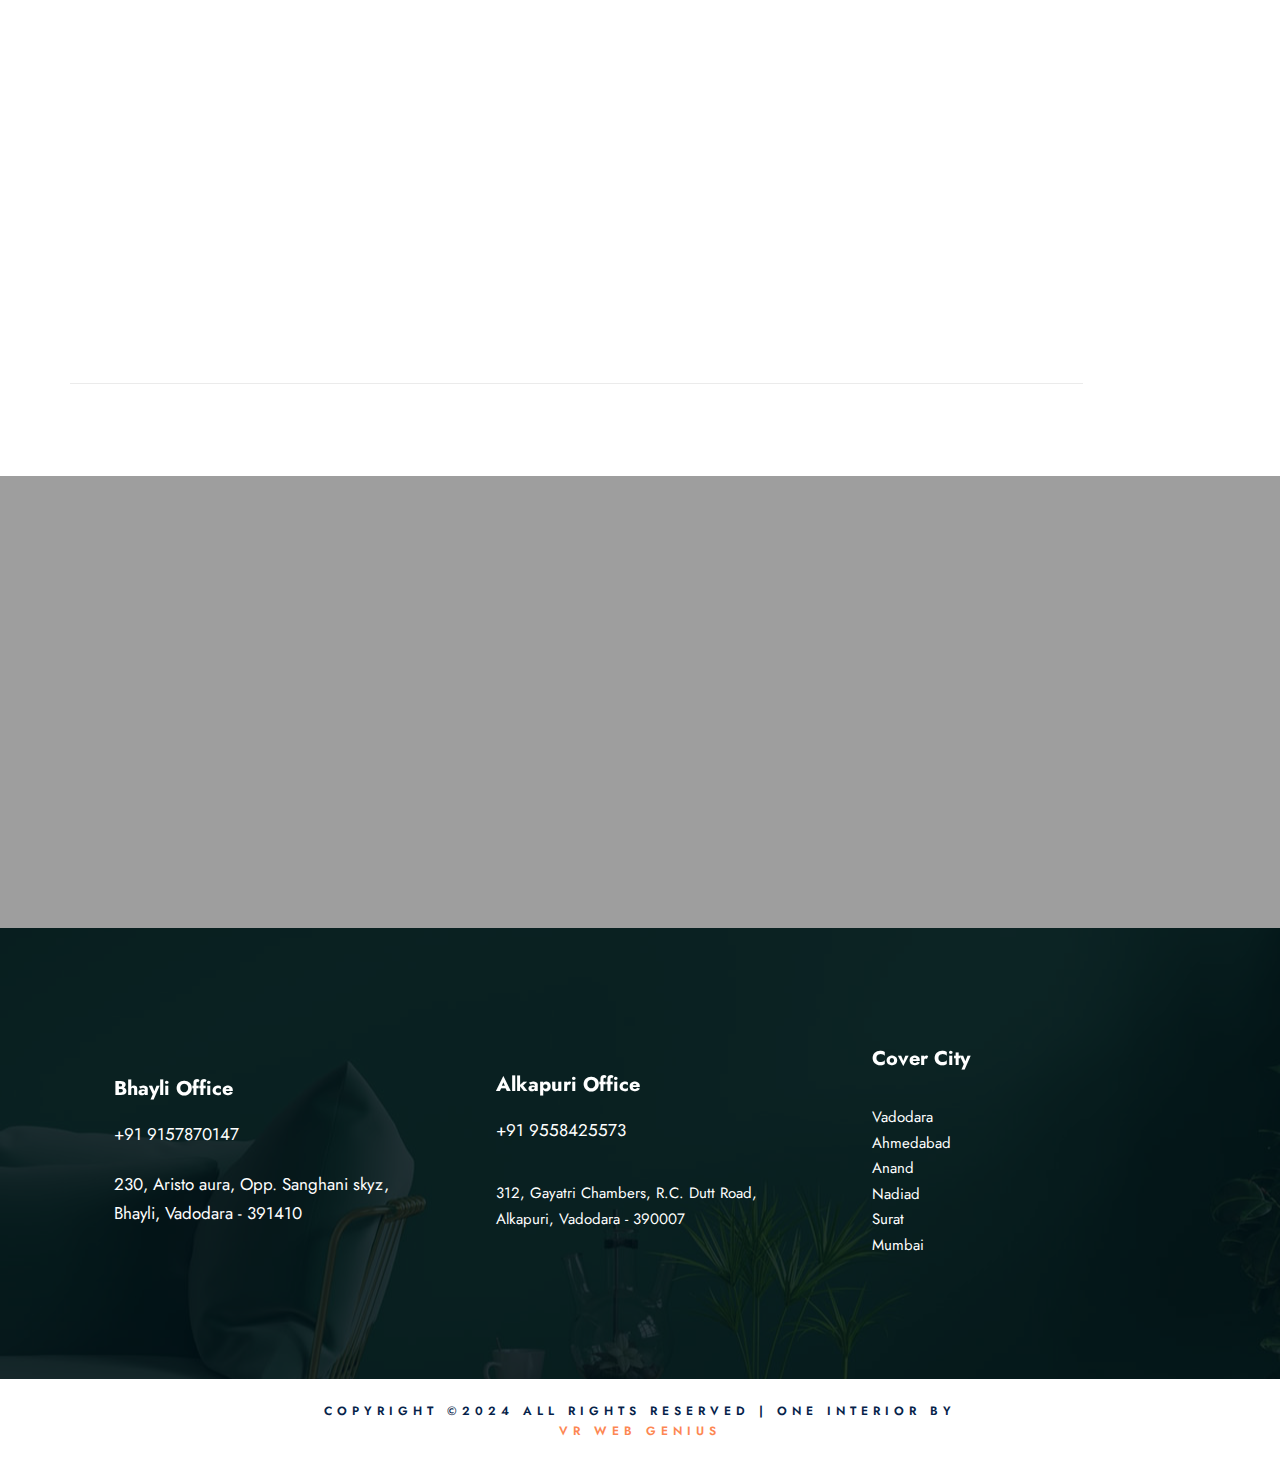
==== commit 1484102a: "add new update" ====
--- a/index.html
+++ b/index.html
@@ -1579,9 +1579,9 @@
 									</div>
 									<div class="elementor-column elementor-col-50 elementor-inner-column elementor-element elementor-element-261d2ce1"
 										data-id="261d2ce1" data-element_type="column">
-										<div style="margin-top: 0;">
+										<!-- <div style="margin-top: 0;">
 											<img src="./asset/images/fav.png" alt="">
-										</div>
+										</div> -->
 										<div class="elementor-widget-wrap elementor-element-populated">
 											
 											<div class="elementor-element elementor-element-72a3bb25 elementor-widget__width-auto animated-slow elementor-invisible elementor-widget elementor-widget-qi_addons_for_elementor_button"
@@ -1937,7 +1937,7 @@
 								data-settings="{&quot;_animation&quot;:&quot;fadeInUp&quot;}"
 								data-widget_type="heading.default">
 								<div class="elementor-widget-container">
-									<h2 class="elementor-heading-title elementor-size-default">Your Vision, Our Design
+									<h2 class="elementor-heading-title elementor-size-default">Our Vision, Our Design
 										Expertise</h2>
 								</div>
 							</div>
@@ -3627,6 +3627,63 @@
 							</div>
 						</div>
 					</div>
+                    <div class="elementor-column elementor-col-33 elementor-top-column elementor-element elementor-element-b2080d4"
+						data-id="b2080d4" data-element_type="column">
+						<div class="elementor-widget-wrap elementor-element-populated">
+							<div class="elementor-element elementor-element-77a137a animated-slow elementor-invisible elementor-widget elementor-widget-qi_addons_for_elementor_team_member"
+								data-id="77a137a" data-element_type="widget"
+								data-settings="{&quot;_animation&quot;:&quot;fadeInUp&quot;,&quot;_animation_delay&quot;:&quot;100&quot;}"
+								data-widget_type="qi_addons_for_elementor_team_member.default">
+								<div class="elementor-widget-container">
+									<div
+										class="qodef-shortcode qodef-m  qodef-qi-team-member qodef-item-layout--info-from-bottom qodef-image--hover-scale">
+										<div class="qodef-m-inner">
+											<div class="qodef-m-image">
+												<div class="qodef-m-media-image">
+													<img loading="lazy" width="800" height="889"
+														src="./asset/images/guddu.png"
+														class="attachment-full size-full" alt="" decoding="async"
+														srcset="./asset/images/guddu.png 800w, ./asset/images/guddu.png 270w, ./asset/images/guddu.png 768w, ./asset/images/guddu.png 495w, ./asset/images/guddu.png 550w, ./asset/images/guddu.png 450w"
+														sizes="(max-width: 800px) 100vw, 800px" />
+												</div>
+											</div>
+											<div class="qodef-m-content">
+												<h4 itemprop="name" class="qodef-m-title">
+													Guddu Kumawat </h4>
+												<p class="qodef-m-role">Interior design</p>
+												<!-- <div class="qodef-m-social-icons">
+													<a class="qodef-e-social-icon-link" itemprop="url"
+														href="https://www.facebook.com/Iammukesh4500?mibextid=ZbWKwL"
+														target="_blank">
+														<span class="qodef-e-social-icon">
+															<i aria-hidden="true" class="fab fa-facebook-f"></i> </span>
+													</a>
+													<a class="qodef-e-social-icon-link" itemprop="url"
+														href="https://www.linkedin.com/in/mukesh-prajapati-8908b524b?utm_source=share&utm_campaign=share_via&utm_content=profile&utm_medium=android_app	"
+														target="_blank">
+														<span class="qodef-e-social-icon">
+															<i aria-hidden="true" class="fab fa-linkedin"></i> </span>
+													</a>
+													<a class="qodef-e-social-icon-link" itemprop="url"
+														href="https://www.instagram.com/iammukesh_mk?igsh=Y2JweW5nMmp3eXhz"
+														target="_blank">
+														<span class="qodef-e-social-icon">
+															<i aria-hidden="true" class="fab fa-instagram"></i> </span>
+													</a>
+													<a class="qodef-e-social-icon-link" itemprop="url"
+														href="mailto:mukeshmk4500@gmail.com" target="_blank">
+														<span class="qodef-e-social-icon">
+															<i aria-hidden="true" class="far fa-envelope"></i> </span>
+													</a>
+												</div> -->
+											</div>
+										</div>
+									</div>
+								</div>
+							</div>
+						</div>
+					</div>
+					
 				</div>
 			</section>
 			<section
